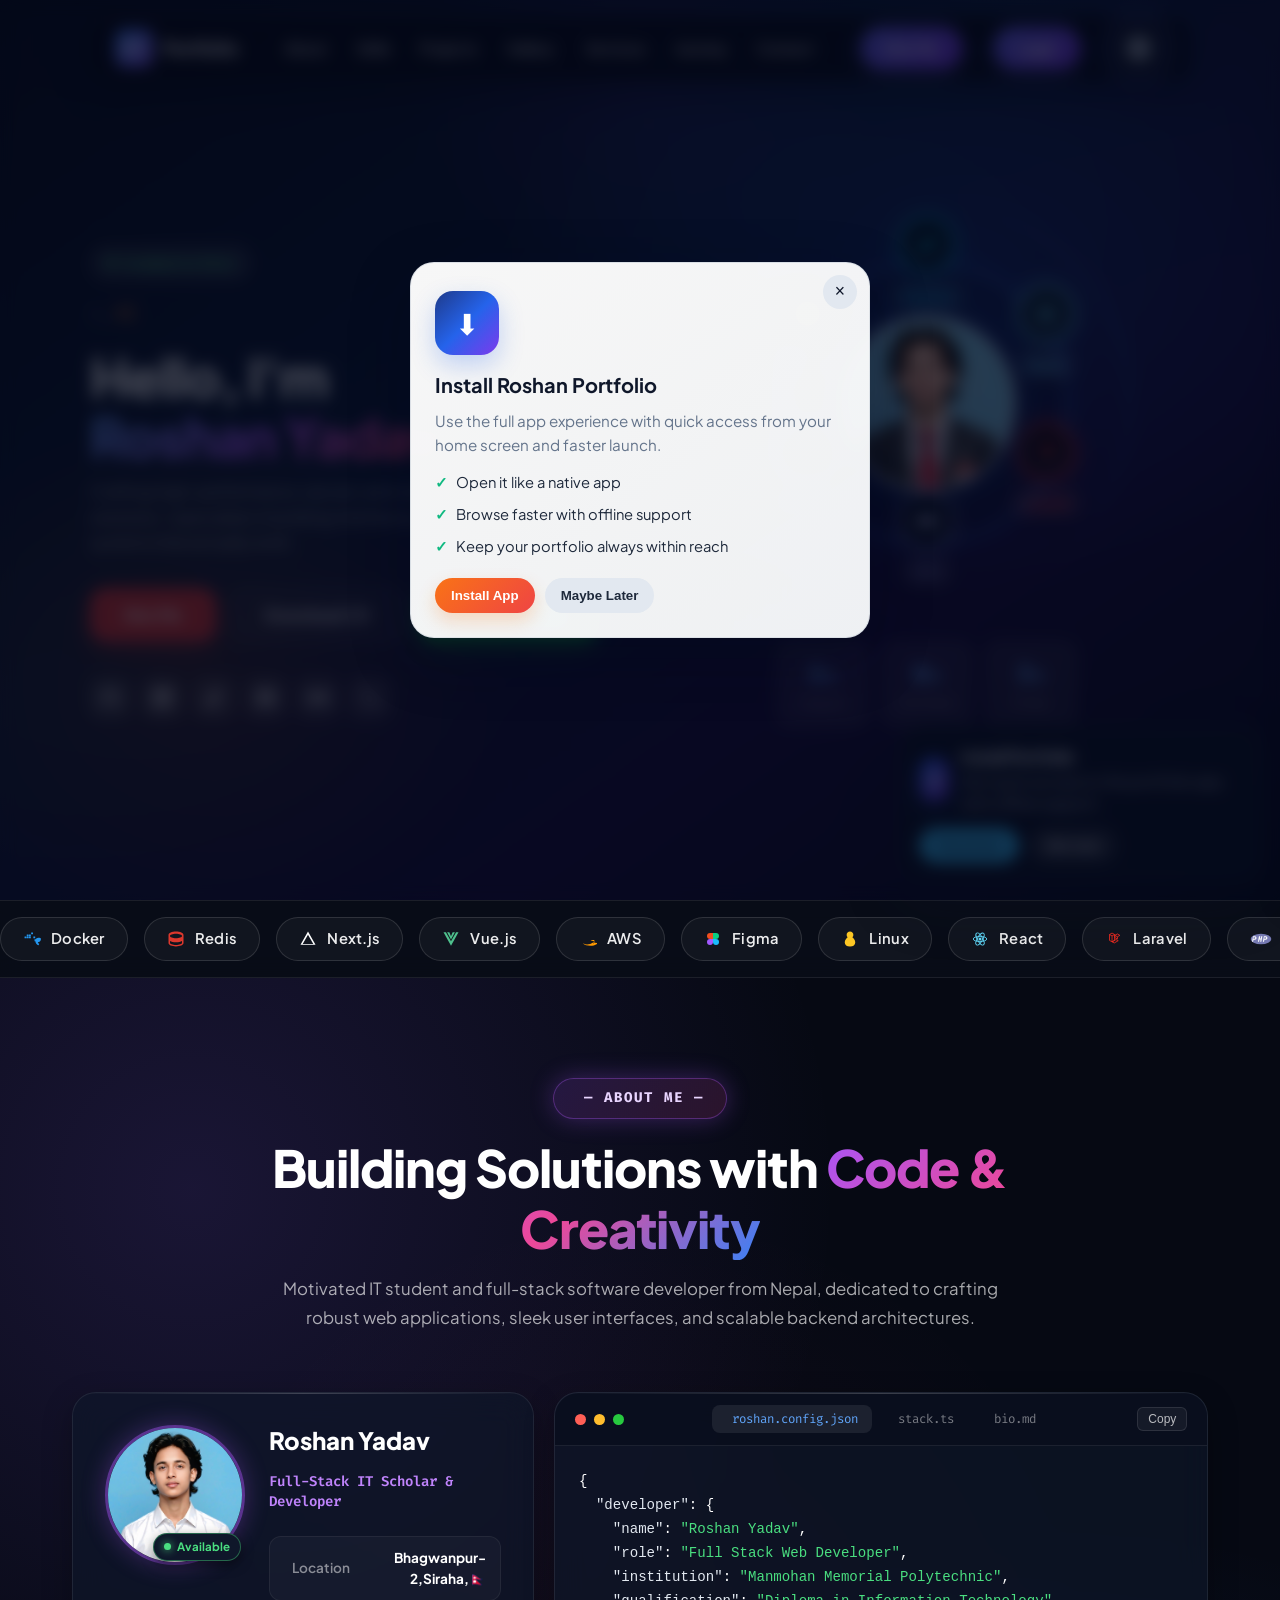
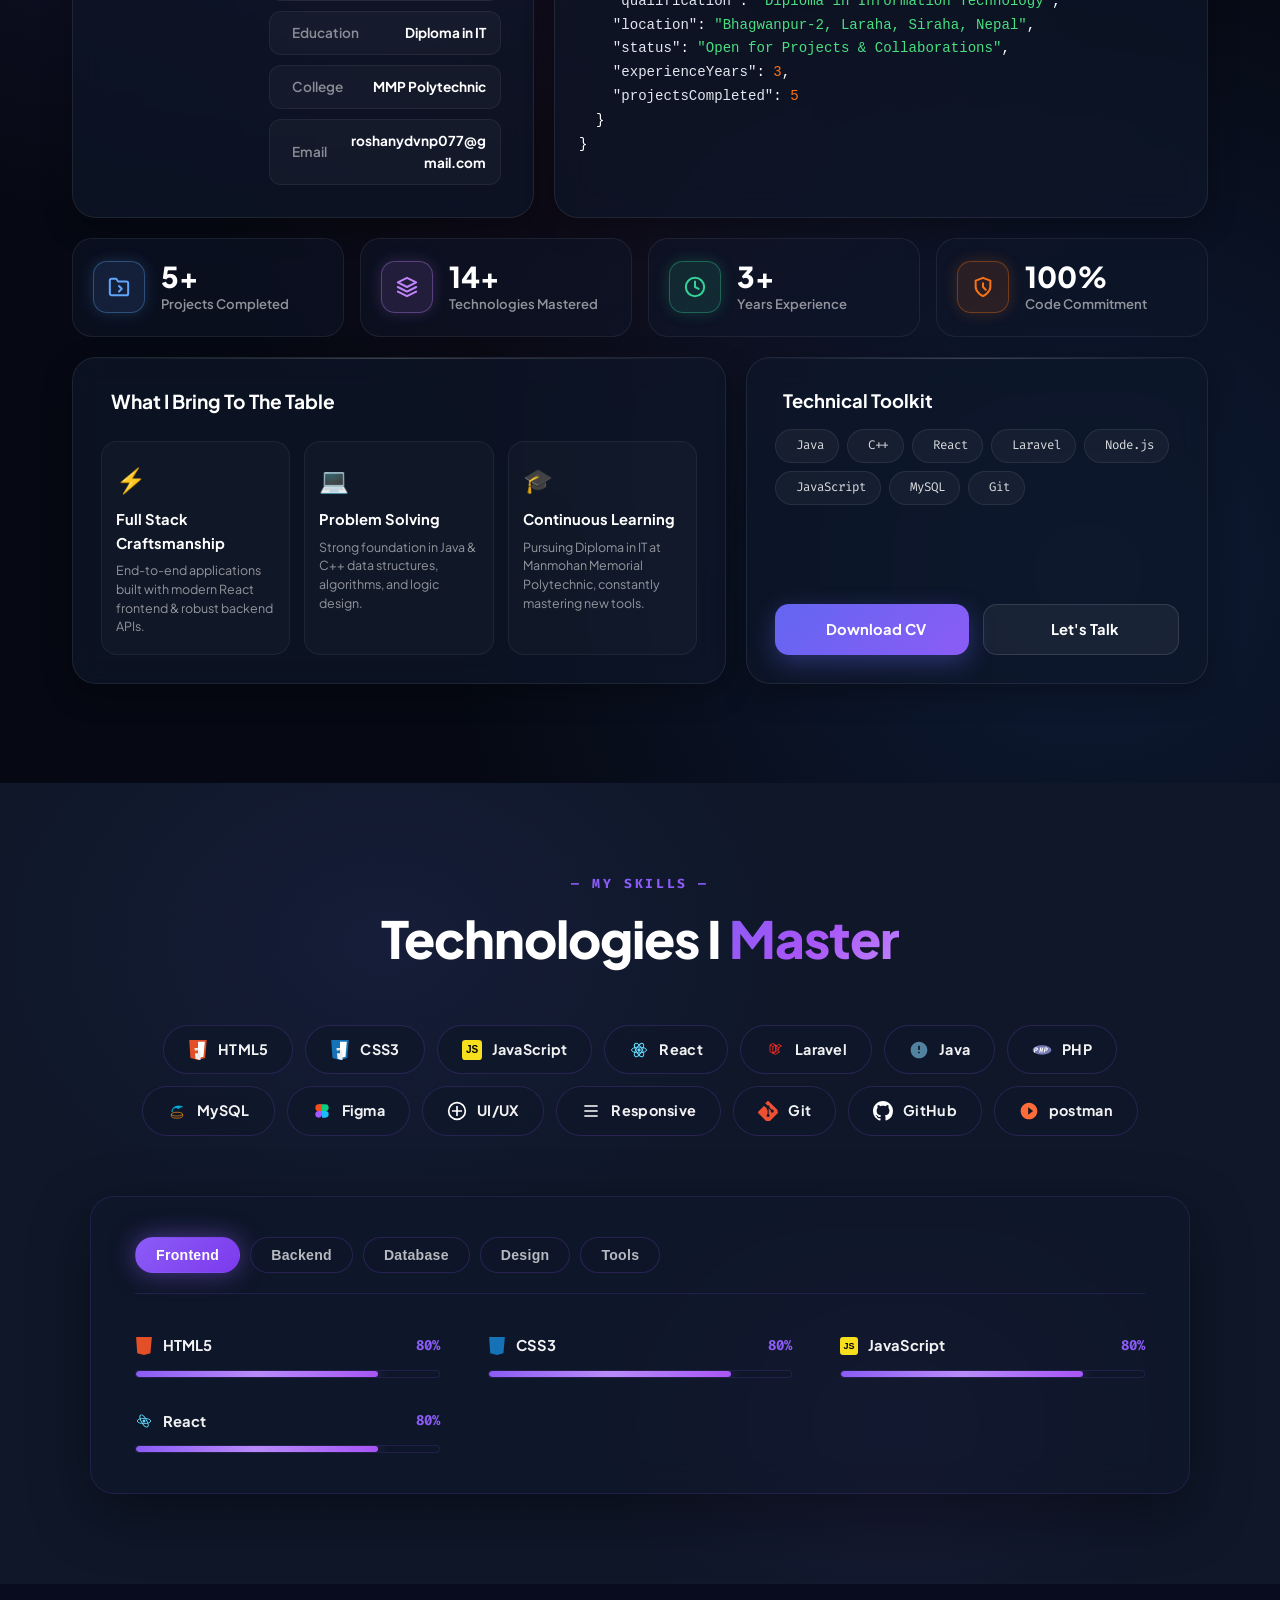
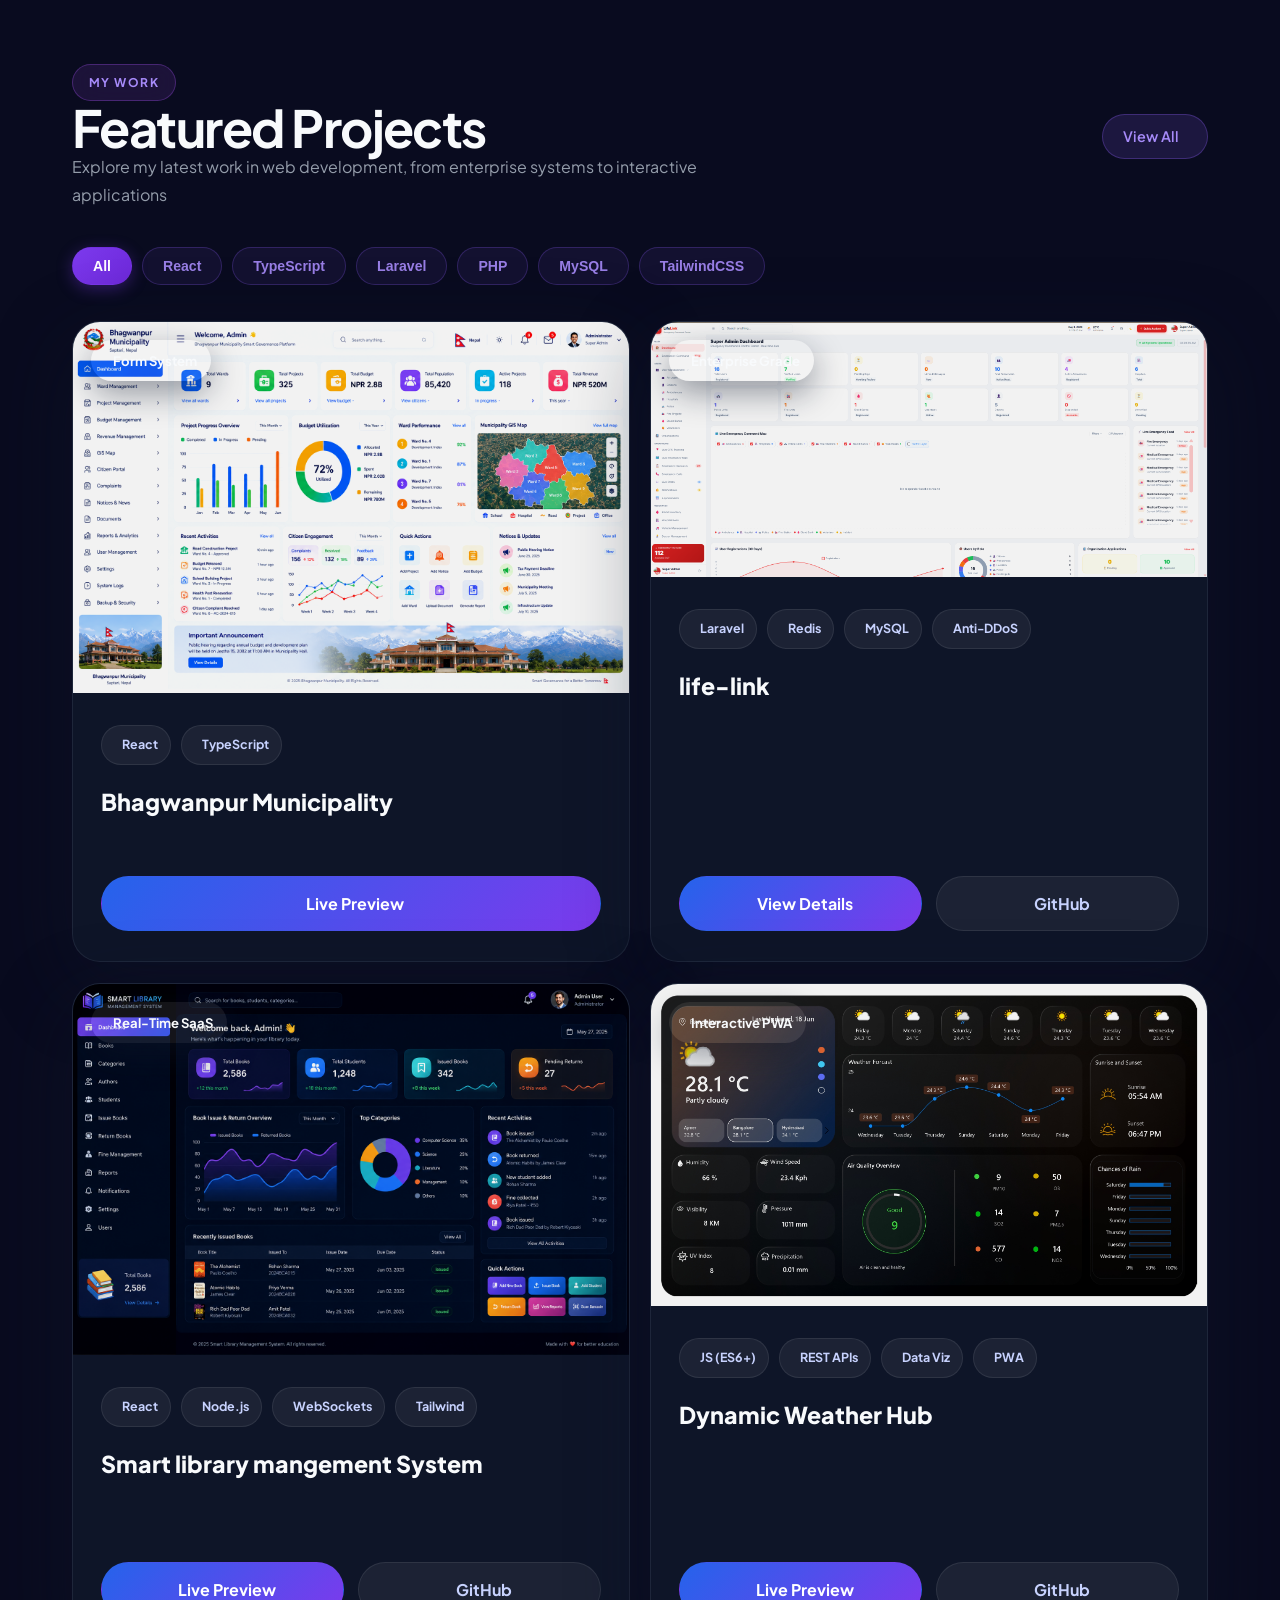
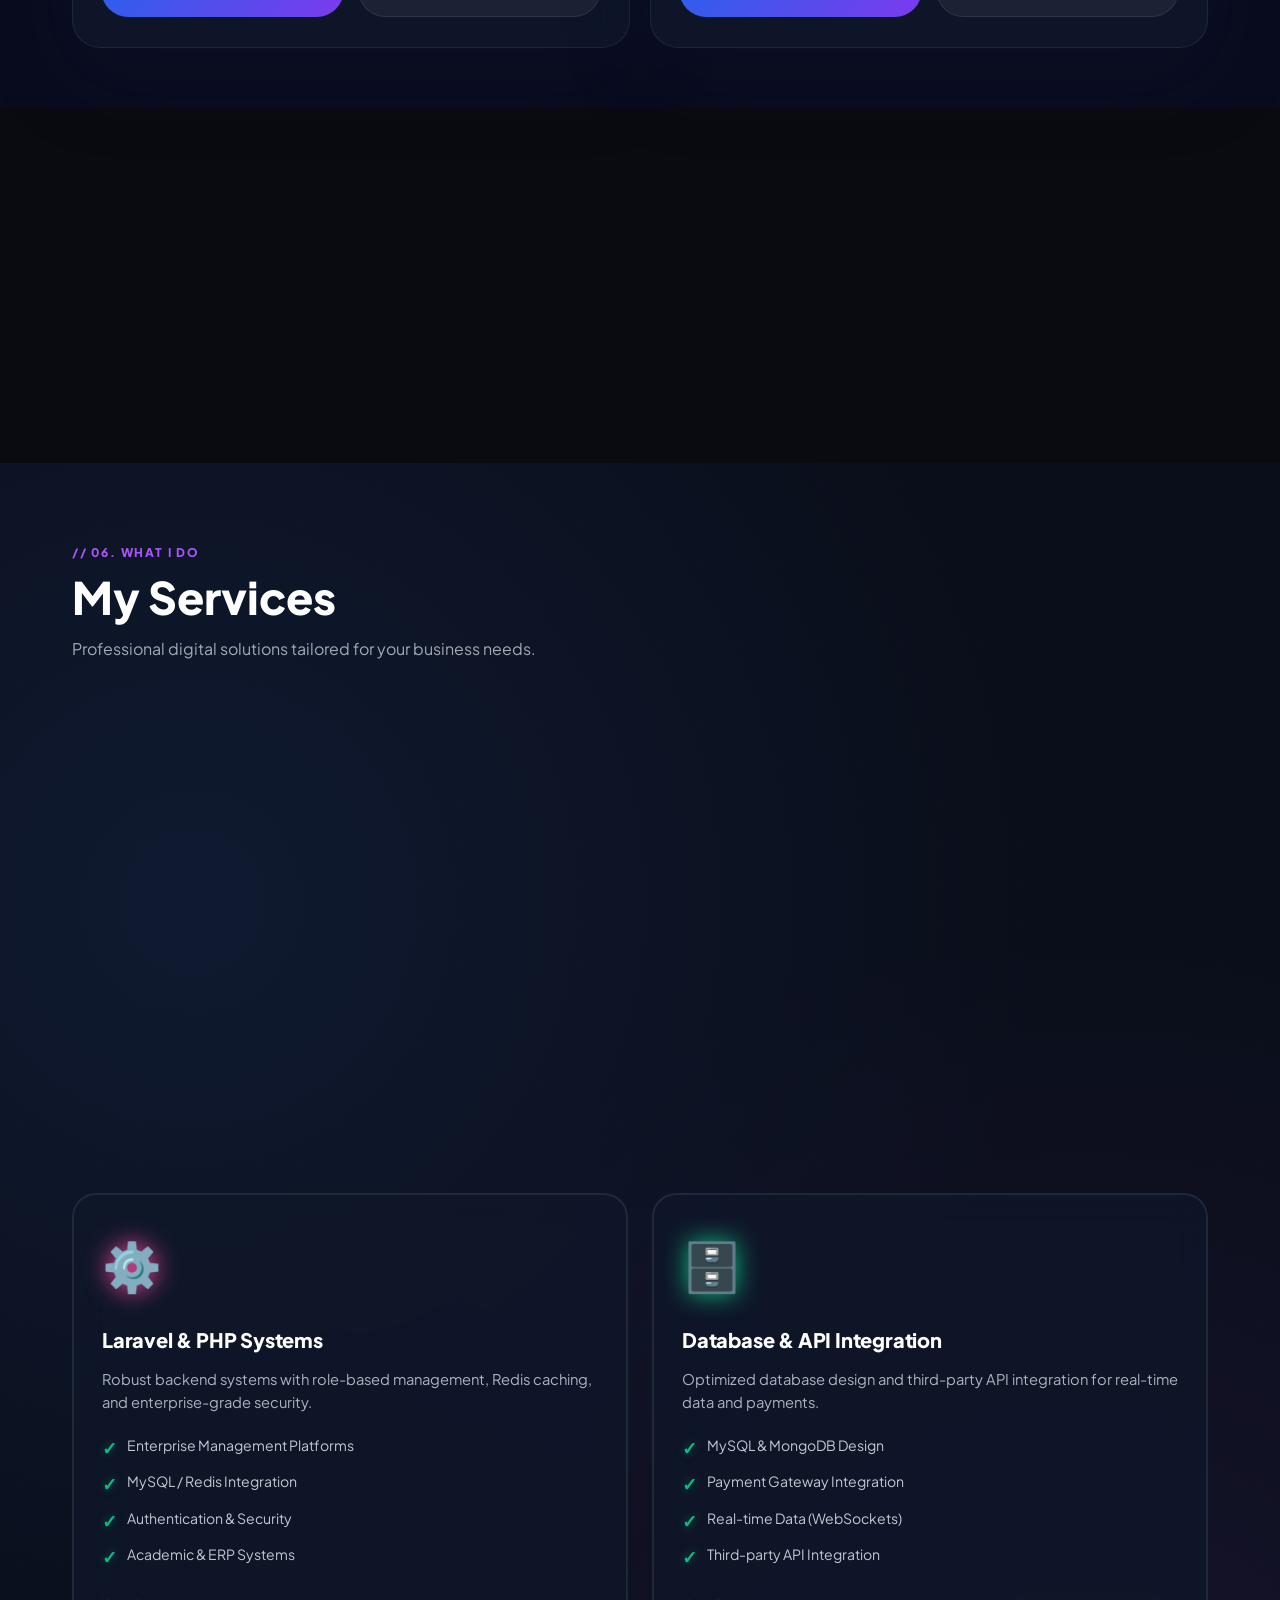
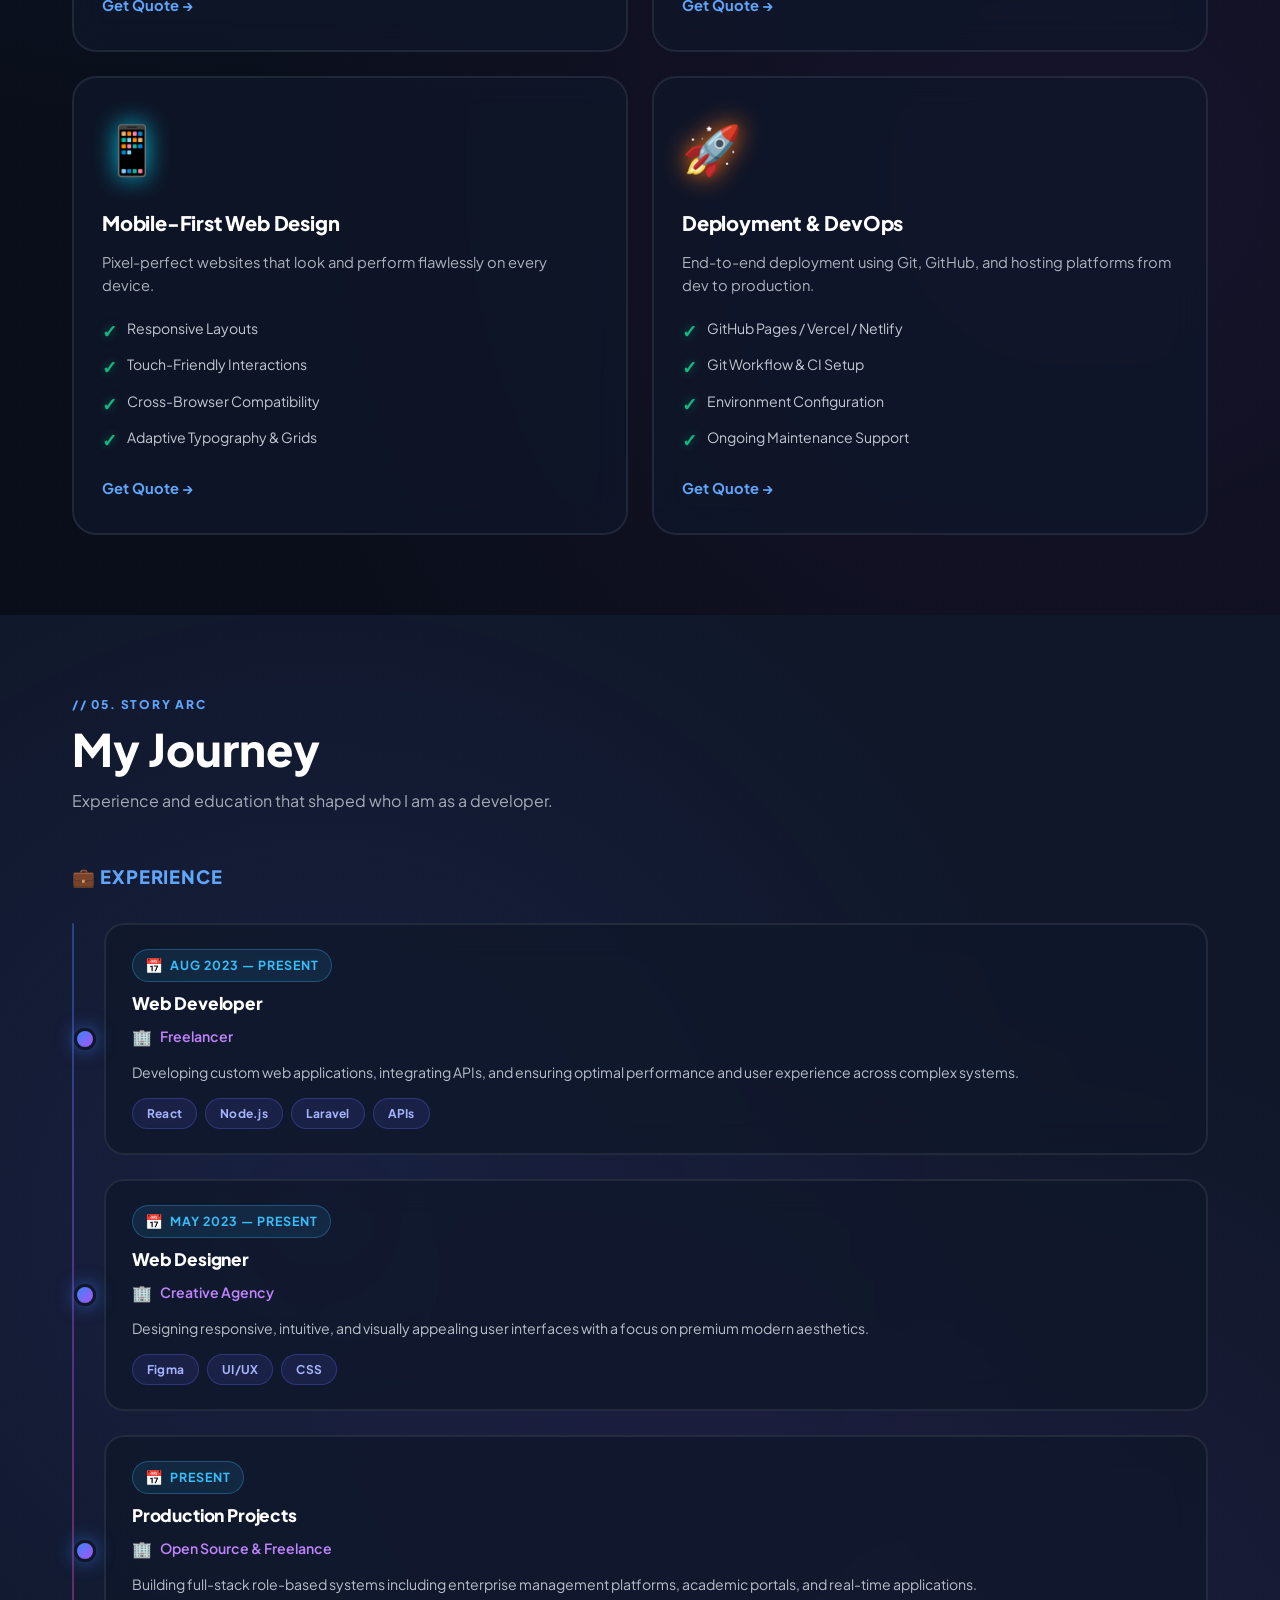
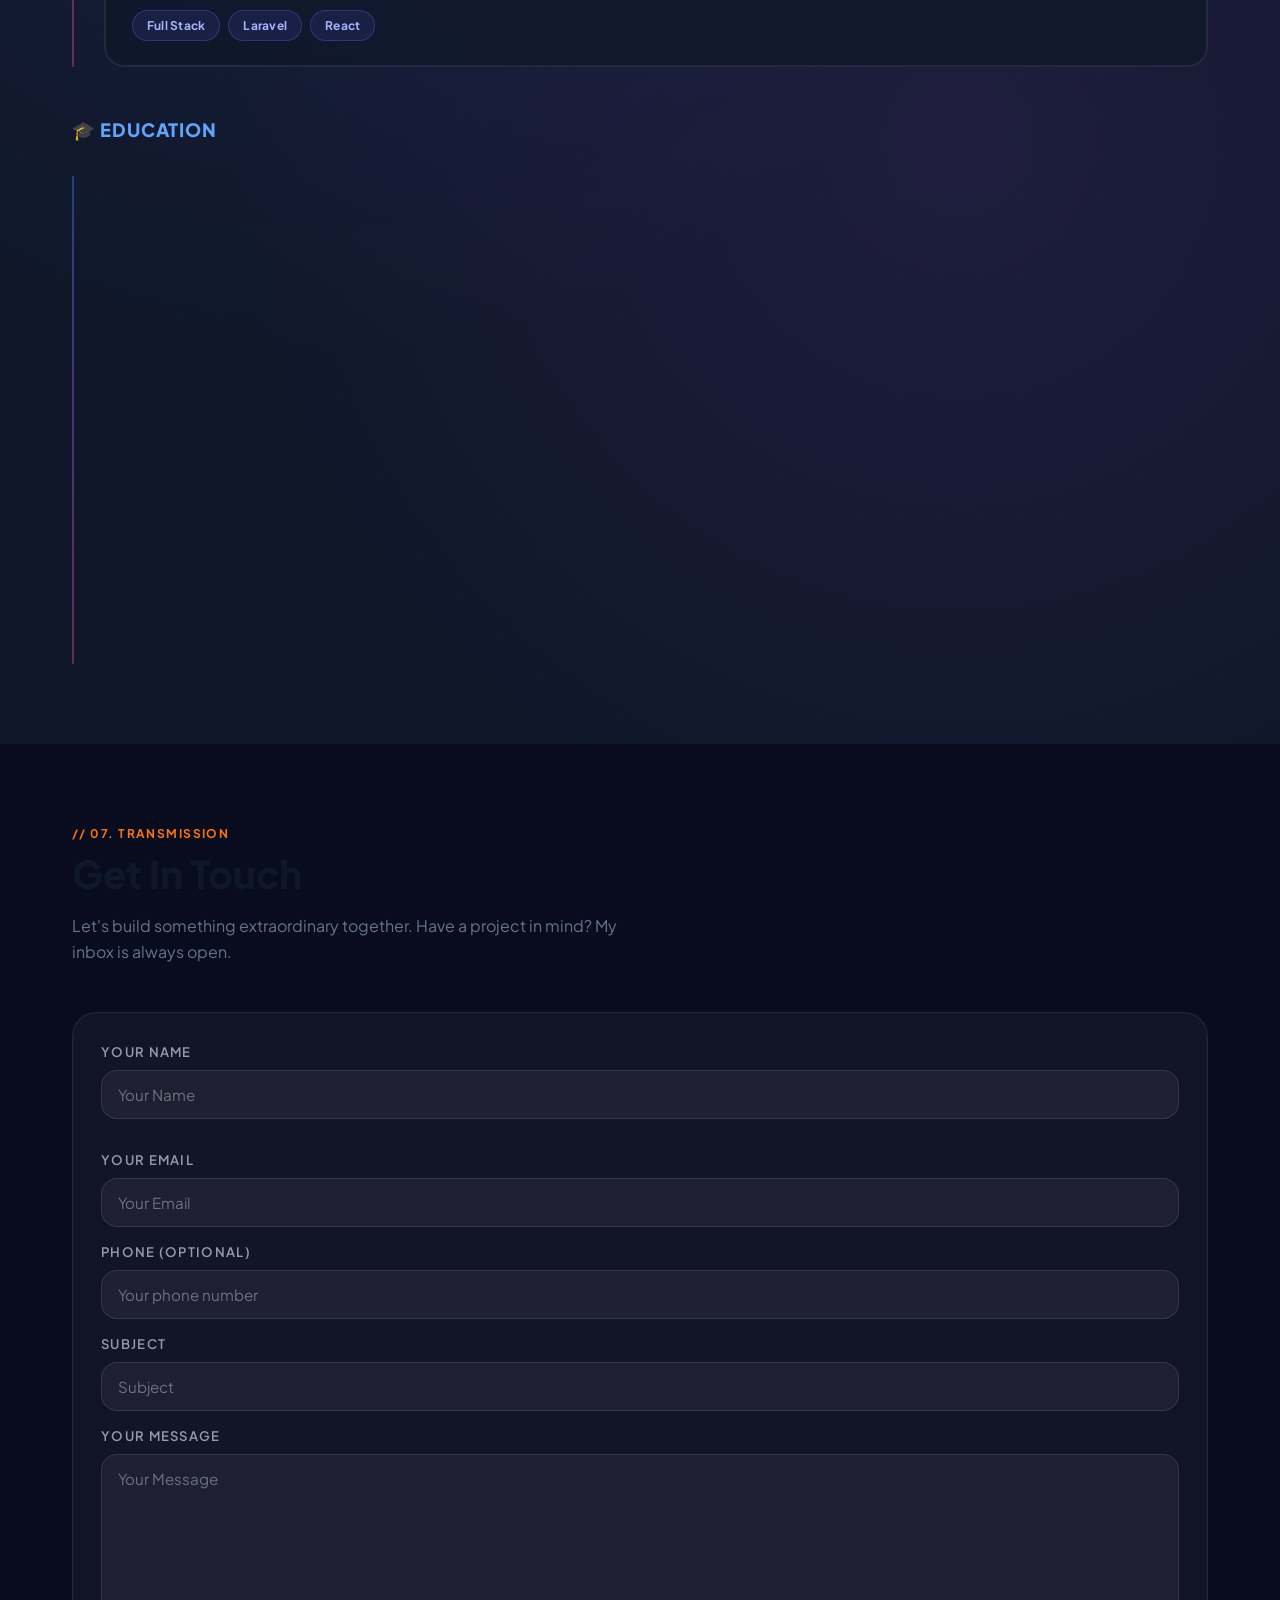
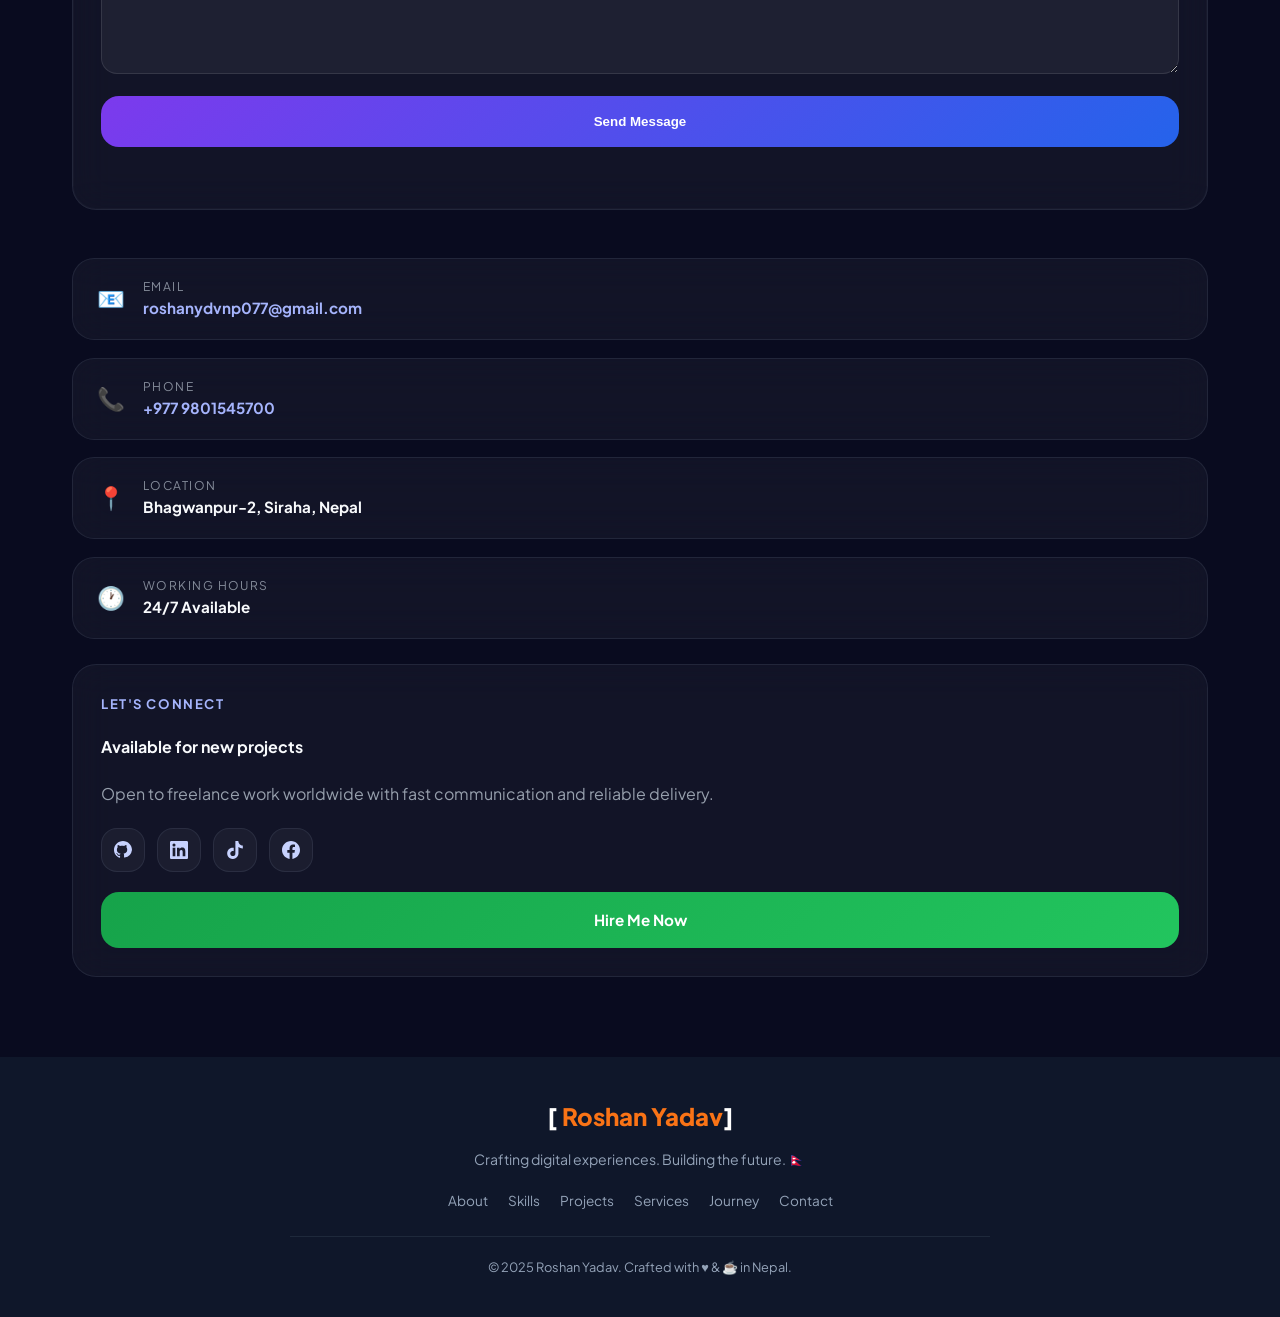
==== index.html @ d04702fc "Prevent automatic admin login modal" ====
<!DOCTYPE html>
<html lang="en">

<head>
  <meta charset="UTF-8" />
  <meta name="viewport" content="width=device-width, initial-scale=1.0" />
  <title>Roshan  Yadav</title>
  <meta name="theme-color" content="#0f172a" />
  <meta name="apple-mobile-web-app-capable" content="yes" />
  <meta name="apple-mobile-web-app-title" content="Roshan Portfolio" />
  <meta name="mobile-web-app-capable" content="yes" />
  <script>
    const canLoadManifest = ['https:', 'http:'].includes(window.location.protocol) && window.location.hostname !== '';
    if (canLoadManifest) {
      const manifestLink = document.createElement('link');
      manifestLink.rel = 'manifest';
      manifestLink.href = 'manifest.webmanifest';
      document.head.appendChild(manifestLink);
    }
  </script>
  <link rel="apple-touch-icon" sizes="180x180" href="icons/apple-touch-icon-180x180.png" />
  <link rel="icon" type="image/png" sizes="32x32" href="icons/favicon-32x32.png" />
  <link rel="icon" type="image/png" sizes="16x16" href="icons/favicon-16x16.png" />
  <link rel="icon" type="image/png" sizes="192x192" href="icons/icon-192x192.png" />

  
  <meta name="description" content="Roshan  Yadav is a Full Stack Developer specializing in React, Node.js, Laravel, and secure high-performance web applications." />
  <meta name="author" content="Roshan  Yadav" />
  <meta name="keywords" content="Roshan Yadav, Roshan  Yadav, Full Stack Developer, Web Developer, App Developer, Software Developer, React Developer, Node.js Developer, Laravel Developer, Java, C++, UI/UX Design, Figma, React, Node.js, Laravel, JavaScript" />
  <meta property="og:type" content="website" />
  <meta property="og:title" content="Roshan  Yadav — Full Stack Developer" />
  <meta property="og:description" content="Crafting high-performance, secure, and creative digital solutions. Specializing in React, Node.js, and Laravel." />
  <meta property="og:image" content="roshan.png.jpg" />
  <meta property="og:image:alt" content="roshan.png.jpn" />
  <meta name="twitter:card" content="summary_large_image" />
  <meta name="twitter:title" content="Roshan  Yadav — Full Stack Developer" />
  <meta name="twitter:description" content="Crafting high-performance, secure, and creative digital solutions. Specializing in React, Node.js, and Laravel." />
  <meta name="twitter:image" content="roshan.png.jpg" />
  
  <!-- Favicons / Title bar icon -->
  <link rel="icon" type="image/png" href="roshan.png.jpg" />
  <link rel="apple-touch-icon" href="roshan.png.jpg" />

  <link
    href="https://fonts.googleapis.com/css2?family=Plus+Jakarta+Sans:wght@400;500;600;700;800&family=Fira+Code:wght@400;500&display=swap"
    rel="stylesheet" />
  <style>
    :root {
      --primary: #2563eb;
      --primary-dark: #1d4ed8;
      --accent: #f97316;
      --accent2: #10b981;
      --bg: #f8faff;
      --white: #ffffff;
      --dark: #0f172a;
      --text: #1e293b;
      --muted: #64748b;
      --border: #e2e8f0;
      --card: #ffffff;
      --gradient: linear-gradient(135deg, #1e3a8a 0%, #2563eb 50%, #7c3aed 100%);
      --gradient2: linear-gradient(135deg, #f97316 0%, #ef4444 100%);
    }

    * {
      margin: 0;
      padding: 0;
      box-sizing: border-box;
    }

    html {
      scroll-behavior: smooth;
      scroll-padding-top: 120px;
      background-color: #0a0b10;
    }

    body {
      font-family: 'Plus Jakarta Sans', sans-serif;
      background: #0a0b10;
      background-color: #0a0b10;
      color: var(--text);
      line-height: 1.6;
      min-width: 320px;
      overflow-x: hidden;
    }

    body.loader-active {
      overflow: hidden;
    }

    .portfolio-loader {
      position: fixed;
      inset: 0;
      z-index: 10000;
      width: 100vw;
      height: 100vh;
      min-height: 100svh;
      display: flex;
      align-items: center;
      justify-content: center;
      overflow: hidden;
      padding: 24px;
      background: #030507;
      color: #fff;
      opacity: 1;
      visibility: visible;
      transition: opacity 0.6s ease, visibility 0.6s ease;
    }

    .portfolio-loader::before {
      content: '';
      position: absolute;
      width: min(72vw, 390px);
      height: min(72vw, 390px);
      border-radius: 50%;
      background: rgba(37, 99, 235, 0.14);
      filter: blur(72px);
      animation: loaderAmbientGlow 3.8s ease-in-out infinite;
    }

    .portfolio-loader.is-hidden {
      opacity: 0;
      visibility: hidden;
      pointer-events: none;
    }

    .portfolio-loader-content {
      position: relative;
      z-index: 1;
      display: flex;
      flex-direction: column;
      align-items: center;
      text-align: center;
      animation: loaderFadeIn 0.8s ease both;
    }

    .portfolio-loader-image-wrap {
      position: relative;
      display: grid;
      width: clamp(170px, 30vw, 250px);
      height: clamp(170px, 30vw, 250px);
      place-items: center;
      padding: 5px;
      border: 1px solid rgba(96, 165, 250, 0.72);
      border-radius: 50%;
      background: linear-gradient(145deg, rgba(147, 197, 253, 0.75), rgba(37, 99, 235, 0.18));
      box-shadow: 0 0 0 6px rgba(37, 99, 235, 0.08), 0 0 42px rgba(37, 99, 235, 0.34);
      animation: loaderImagePulse 2.8s ease-in-out infinite;
    }

    .portfolio-loader-image-wrap::after {
      content: '';
      position: absolute;
      inset: -14px;
      border: 1px solid rgba(96, 165, 250, 0.2);
      border-radius: 50%;
      animation: loaderRingPulse 2.8s ease-in-out infinite;
    }

    .portfolio-loader-image {
      width: 100%;
      height: 100%;
      border-radius: 50%;
      object-fit: contain;
      background: #0b1220;
      display: block;
    }

    .portfolio-loader-title {
      margin: 30px 0 5px;
      color: #f8fafc;
      font-size: clamp(1.1rem, 2.4vw, 1.45rem);
      font-weight: 800;
      letter-spacing: 0.2em;
    }

    .portfolio-loader-subtitle {
      margin: 0;
      color: rgba(203, 213, 225, 0.7);
      font-size: 0.84rem;
      letter-spacing: 0.04em;
    }

    .portfolio-loader-progress {
      position: relative;
      width: 112px;
      height: 3px;
      overflow: hidden;
      margin-top: 24px;
      border-radius: 99px;
      background: rgba(148, 163, 184, 0.2);
    }

    .portfolio-loader-progress::after {
      content: '';
      position: absolute;
      inset: 0;
      width: 45%;
      border-radius: inherit;
      background: #60a5fa;
      box-shadow: 0 0 12px rgba(96, 165, 250, 0.8);
      animation: loaderProgress 1.35s ease-in-out infinite;
    }

    @keyframes loaderFadeIn {
      from { opacity: 0; transform: translateY(12px); }
      to { opacity: 1; transform: translateY(0); }
    }

    @keyframes loaderImagePulse {
      0%, 100% { box-shadow: 0 0 0 6px rgba(37, 99, 235, 0.08), 0 0 42px rgba(37, 99, 235, 0.3); }
      50% { box-shadow: 0 0 0 10px rgba(37, 99, 235, 0.1), 0 0 65px rgba(96, 165, 250, 0.52); }
    }

    @keyframes loaderRingPulse {
      0%, 100% { opacity: 0.35; transform: scale(0.98); }
      50% { opacity: 0.8; transform: scale(1.04); }
    }

    @keyframes loaderAmbientGlow {
      0%, 100% { opacity: 0.55; transform: scale(0.9); }
      50% { opacity: 1; transform: scale(1.1); }
    }

    @keyframes loaderProgress {
      from { transform: translateX(-120%); }
      to { transform: translateX(280%); }
    }

    @media (max-width: 480px) {
      .portfolio-loader {
        padding: 20px;
      }

      .portfolio-loader-title {
        letter-spacing: 0.14em;
      }
    }

    @media (prefers-reduced-motion: reduce) {
      .portfolio-loader-content,
      .portfolio-loader-image-wrap,
      .portfolio-loader-image-wrap::after,
      .portfolio-loader::before,
      .portfolio-loader-progress::after {
        animation: none;
      }
    }

    section[id] {
      scroll-margin-top: 120px;
    }

    /* ── NAV ── */
    nav {
      position: fixed;
      top: 16px;
      left: 50%;
      transform: translateX(-50%);
      width: min(calc(100% - 48px), 1100px);
      max-width: 1100px;
      background: rgba(8, 13, 24, 0.9);
      backdrop-filter: blur(16px);
      -webkit-backdrop-filter: blur(16px);
      border: 1px solid rgba(255, 255, 255, 0.12);
      border-radius: 18px;
      box-shadow: 0 12px 35px rgba(0, 0, 0, 0.35);
      z-index: 1000;
      isolation: isolate;
      padding: 0 24px;
      height: 64px;
      display: flex;
      align-items: center;
      justify-content: space-between;
      transition: all 0.35s ease;
    }

    nav.scrolled {
      background: rgba(8, 13, 24, 0.92);
      backdrop-filter: blur(24px);
      -webkit-backdrop-filter: blur(24px);
      border-color: rgba(96, 165, 250, 0.3);
      box-shadow: 0 16px 45px rgba(0, 0, 0, 0.5), 0 0 25px rgba(96, 165, 250, 0.15);
    }

    .nav-logo {
      display: flex;
      align-items: center;
      gap: 10px;
      font-weight: 800;
      font-size: 1.1rem;
      color: #fff;
      text-decoration: none;
      transition: color 0.35s ease;
    }

    nav.scrolled .nav-logo {
      color: #ffffff;
    }

    .nav-logo .badge {
      width: 38px;
      height: 38px;
      background: linear-gradient(135deg, #3b82f6, #8b5cf6);
      border-radius: 10px;
      display: flex;
      align-items: center;
      justify-content: center;
      color: #fff;
      font-weight: 800;
      font-size: 1rem;
    }

    .nav-logo-image {
      width: 38px;
      height: 38px;
      border-radius: 10px;
      object-fit: cover;
    }

    .nav-links {
      display: flex;
      gap: 2px;
      list-style: none;
    }

    .nav-links a {
      text-decoration: none;
      color: rgba(255, 255, 255, 0.85);
      font-weight: 600;
      font-size: 0.88rem;
      padding: 7px 14px;
      border-radius: 8px;
      transition: all 0.2s;
    }

    .nav-links a:hover {
      background: rgba(255, 255, 255, 0.15);
      color: #fff;
    }

    .nav-links a.active {
      color: #fff;
      font-weight: 700;
    }

    nav.scrolled .nav-links a {
      color: rgba(255, 255, 255, 0.85);
    }

    nav.scrolled .nav-links a:hover {
      background: rgba(255, 255, 255, 0.12);
      color: #ffffff;
    }

    nav.scrolled .nav-links a.active {
      color: #60a5fa;
    }

    .nav-cta {
      background: linear-gradient(135deg, #6366f1, #7c3aed);
      color: #ffffff;
      border: none;
      padding: 10px 24px;
      border-radius: 999px;
      font-weight: 700;
      font-size: 0.88rem;
      cursor: pointer;
      text-decoration: none;
      transition: all 0.25s ease;
      box-shadow: 0 4px 20px rgba(99, 102, 241, 0.4);
      white-space: nowrap;
    }

    .nav-cta:hover {
      transform: translateY(-2px);
      box-shadow: 0 6px 26px rgba(99, 102, 241, 0.6);
      background: linear-gradient(135deg, #4f46e5, #6d28d9);
    }

    /* ── DROPDOWN MENU SYSTEM ── */
    .dropdown-menu {
      position: absolute;
      top: calc(100% + 8px);
      left: 50%;
      transform: translateX(-50%);
      min-width: 220px;
      background: rgba(15, 23, 42, 0.98);
      backdrop-filter: blur(16px);
      -webkit-backdrop-filter: blur(16px);
      border: 1px solid rgba(139, 92, 246, 0.3);
      border-radius: 16px;
      box-shadow: 0 20px 60px rgba(0, 0, 0, 0.5), 0 0 0 1px rgba(139, 92, 246, 0.1);
      padding: 12px;
      z-index: 9999;
      opacity: 0;
      visibility: hidden;
      pointer-events: none;
      transition: all 0.25s cubic-bezier(0.4, 0, 0.2, 1);
    }

    .dropdown-menu.open {
      opacity: 1;
      visibility: visible;
      pointer-events: auto;
      transform: translateX(-50%) translateY(0);
    }

    .dropdown-menu-item {
      display: flex;
      align-items: center;
      gap: 12px;
      padding: 10px 14px;
      border-radius: 10px;
      color: rgba(255, 255, 255, 0.85);
      text-decoration: none;
      font-size: 0.88rem;
      font-weight: 600;
      transition: all 0.2s ease;
      cursor: pointer;
    }

    .dropdown-menu-item:hover {
      background: rgba(139, 92, 246, 0.15);
      color: #ffffff;
      transform: translateX(4px);
    }

    .dropdown-menu-item i,
    .dropdown-menu-item svg {
      width: 18px;
      height: 18px;
      flex-shrink: 0;
      color: #8b5cf6;
    }

    .dropdown-trigger {
      position: relative;
      cursor: pointer;
    }

    /* Technical Toolkit Dropdown */
    .tech-toolkit-dropdown {
      position: relative;
      display: inline-block;
    }

    .tech-toolkit-trigger {
      display: inline-flex;
      align-items: center;
      gap: 8px;
      padding: 10px 20px;
      border-radius: 12px;
      background: rgba(139, 92, 246, 0.1);
      border: 1px solid rgba(139, 92, 246, 0.3);
      color: #c084fc;
      font-weight: 600;
      font-size: 0.88rem;
      cursor: pointer;
      transition: all 0.25s ease;
    }

    .tech-toolkit-trigger:hover {
      background: rgba(139, 92, 246, 0.2);
      border-color: rgba(139, 92, 246, 0.5);
      transform: translateY(-2px);
    }

    .tech-toolkit-trigger i {
      transition: transform 0.25s ease;
    }

    .tech-toolkit-dropdown.open .tech-toolkit-trigger i {
      transform: rotate(180deg);
    }

    .tech-toolkit-menu {
      position: absolute;
      top: calc(100% + 8px);
      left: 0;
      min-width: 280px;
      max-width: 320px;
      background: rgba(15, 23, 42, 0.98);
      backdrop-filter: blur(20px);
      -webkit-backdrop-filter: blur(20px);
      border: 1px solid rgba(139, 92, 246, 0.3);
      border-radius: 16px;
      box-shadow: 
        0 20px 60px rgba(0, 0, 0, 0.6),
        0 0 0 1px rgba(139, 92, 246, 0.15),
        0 0 30px rgba(139, 92, 246, 0.2);
      padding: 12px;
      z-index: 10000;
      opacity: 0;
      visibility: hidden;
      pointer-events: none;
      transform: translateY(-10px);
      transition: all 0.3s cubic-bezier(0.4, 0, 0.2, 1);
    }

    .tech-toolkit-dropdown.open .tech-toolkit-menu {
      opacity: 1;
      visibility: visible;
      pointer-events: auto;
      transform: translateY(0);
    }

    .tech-toolkit-menu-header {
      padding: 12px 14px;
      font-size: 0.8rem;
      font-weight: 700;
      color: rgba(255, 255, 255, 0.5);
      text-transform: uppercase;
      letter-spacing: 0.08em;
      border-bottom: 1px solid rgba(139, 92, 246, 0.15);
      margin-bottom: 8px;
    }

    .tech-toolkit-menu-group {
      display: flex;
      flex-direction: column;
      gap: 4px;
    }

    .tech-toolkit-menu-item {
      display: flex;
      align-items: center;
      gap: 12px;
      padding: 10px 14px;
      border-radius: 10px;
      color: rgba(255, 255, 255, 0.85);
      text-decoration: none;
      font-size: 0.88rem;
      font-weight: 600;
      transition: all 0.2s ease;
      cursor: pointer;
    }

    .tech-toolkit-menu-item:hover {
      background: rgba(139, 92, 246, 0.15);
      color: #ffffff;
      transform: translateX(4px);
    }

    .tech-toolkit-menu-item i,
    .tech-toolkit-menu-item svg {
      width: 20px;
      height: 20px;
      flex-shrink: 0;
      color: #8b5cf6;
    }

    .tech-toolkit-menu-item span {
      flex: 1;
    }

    /* Overlay for dropdown backdrop (optional) */
    .dropdown-overlay {
      position: fixed;
      inset: 0;
      background: transparent;
      z-index: 9998;
      display: inline-flex;
    }

    .dropdown-overlay.active {
      display: block;
    }

    /* Mobile menu */
    .hamburger {
      display: none;
      flex-direction: column;
      gap: 5px;
      cursor: pointer;
      background: none;
      border: none;
      padding: 4px;
      z-index: 1100;
    }

    .hamburger span {
      width: 24px;
      height: 2px;
      background: #fff;
      border-radius: 2px;
      display: block;
      transition: all 0.3s;
    }

    nav.scrolled .hamburger span {
      background: var(--text);
    }

    .hamburger.open span:nth-child(1) {
      transform: translateY(7px) rotate(45deg);
    }

    .hamburger.open span:nth-child(2) {
      opacity: 0;
      transform: scaleX(0);
    }

    .hamburger.open span:nth-child(3) {
      transform: translateY(-7px) rotate(-45deg);
    }

    /* Mobile dropdown */
    .mobile-menu {
      position: fixed;
      top: 70px;
      right: 0;
      width: 280px;
      max-width: 85vw;
      height: calc(100vh - 70px);
      background: rgba(10, 15, 30, 0.98);
      backdrop-filter: blur(20px);
      -webkit-backdrop-filter: blur(20px);
      border-left: 1px solid rgba(255, 255, 255, 0.1);
      padding: 24px;
      display: flex;
      flex-direction: column;
      gap: 8px;
      z-index: 1000;
      transform: translateX(110%);
      transition: transform 0.3s cubic-bezier(0.4, 0, 0.2, 1);
      overflow-y: auto;
    }

    .mobile-menu-profile { display: flex; align-items: center; gap: 12px; padding: 2px 2px 20px; margin-bottom: 8px; border-bottom: 1px solid rgba(148, 163, 184, 0.18); }
    .mobile-menu-avatar { display: grid; place-items: center; width: 42px; height: 42px; flex: 0 0 42px; border: 1px solid rgba(96, 165, 250, 0.55); border-radius: 14px; color: #dbeafe; background: linear-gradient(145deg, rgba(37, 99, 235, 0.5), rgba(124, 58, 237, 0.45)); box-shadow: 0 0 22px rgba(59, 130, 246, 0.2); font-weight: 800; letter-spacing: 0.06em; }
    .mobile-menu-profile strong { color: #f8fafc; font-size: 0.98rem; }
    .mobile-menu-profile span { display: block; margin-top: 2px; color: rgba(191, 219, 254, 0.65); font-size: 0.74rem; }
    .mobile-menu-divider { height: 1px; margin: 8px 0 4px; background: rgba(96, 165, 250, 0.2); }

    .mobile-menu.open,
    .mobile-menu.active {
      transform: translateX(0);
    }

    .mobile-menu a {
      text-decoration: none;
      color: rgba(255, 255, 255, 0.85);
      padding: 14px 20px;
      border-radius: 12px;
      font-weight: 600;
      font-size: 0.95rem;
      transition: all 0.2s ease;
      border: 1px solid transparent;
    }

    .mobile-menu a:hover,
    .mob-link:hover {
      background: rgba(255, 255, 255, 0.08);
      color: #ffffff;
      border-color: rgba(168, 85, 247, 0.3);
    }

    .mob-cta {
      background: #D9383A !important;
      color: #ffffff !important;
      margin-top: 12px;
      text-align: center;
      border: none !important;
    }

    .mob-cta:hover {
      background: #c22b2d !important;
      transform: translateY(-2px);
    }

    /* Hide mobile menu backdrop overlay */
    body.menu-open {
      overflow: hidden;
    }

    .mobile-menu a {
      text-decoration: none;
      color: rgba(255, 255, 255, 0.85);
      font-weight: 600;
      font-size: 0.95rem;
      padding: 12px 16px;
      border-radius: 10px;
      transition: all 0.2s;
    }

    .mobile-menu a:hover {
      background: var(--bg);
      color: var(--primary);
    }

    .mobile-menu .mob-cta {
      background: var(--gradient2);
      color: #fff;
      text-align: center;
      border-radius: 50px;
      margin-top: 8px;
      padding: 13px;
    }

    .mobile-menu-actions { display: grid; gap: 10px; margin-top: auto; padding-top: 18px; }
    .mobile-menu .mobile-action { width: 100%; text-align: center; border-radius: 999px; }
    .mobile-menu .mobile-action.secondary { color: #bfdbfe; background: rgba(30, 64, 175, 0.18); border: 1px solid rgba(96, 165, 250, 0.42); }
    .mobile-menu .mobile-action.secondary:hover { background: rgba(37, 99, 235, 0.28); border-color: rgba(147, 197, 253, 0.7); }
    .mobile-menu > .mob-link:not(.mobile-action):not(.vault-access-btn) { display: block; width: 100%; background: transparent; border: 1px solid transparent; color: rgba(255, 255, 255, 0.85); text-align: left; }
    .mobile-menu > .mob-link:not(.mobile-action):not(.vault-access-btn):hover { background: rgba(255, 255, 255, 0.08); border-color: rgba(168, 85, 247, 0.3); color: #fff; }
    .mobile-menu.active, .mobile-menu.open { transform: translateX(0) !important; }
    body.menu-open::before { content: ''; position: fixed; inset: 0; z-index: 999; background: rgba(2, 6, 23, 0.12); pointer-events: none; }
    .mobile-menu { background: rgba(7, 12, 28, 0.97); border-left-color: rgba(129, 140, 248, 0.42); box-shadow: -14px 0 34px rgba(2, 6, 23, 0.3), 0 0 28px rgba(96, 165, 250, 0.12), 0 0 34px rgba(139, 92, 246, 0.1); }

    @media (min-width: 769px) and (max-width: 1023px) {
      nav { width: calc(100% - 32px); padding: 0 18px; }
      .nav-links, nav > .nav-cta { display: none; }
      .hamburger { display: flex; }
      .mobile-menu { top: 72px; height: calc(100dvh - 72px); }
      .gallery-grid { grid-template-columns: repeat(2, minmax(0, 1fr)); grid-auto-rows: auto; }
      .gallery-item:nth-child(n) { grid-column: span 1; grid-row: auto; min-height: 220px; }
    }

    /* ── PWA INSTALL MODAL ── */
    .pwa-modal-backdrop {
      position: fixed;
      inset: 0;
      background: rgba(2, 6, 23, 0.72);
      backdrop-filter: blur(8px);
      -webkit-backdrop-filter: blur(8px);
      display: flex;
      align-items: center;
      justify-content: center;
      padding: 24px;
      z-index: 1200;
      opacity: 0;
      visibility: hidden;
      pointer-events: none;
      transition: opacity 0.25s ease, visibility 0.25s ease;
    }

    .pwa-modal-backdrop.is-open {
      opacity: 1;
      visibility: visible;
      pointer-events: auto;
    }

    .pwa-modal {
      width: min(100%, 460px);
      background: linear-gradient(145deg, rgba(255,255,255,0.97), rgba(248,250,252,0.96));
      border: 1px solid rgba(148, 163, 184, 0.25);
      border-radius: 24px;
      box-shadow: 0 20px 60px rgba(2, 6, 23, 0.26);
      padding: 28px 24px 24px;
      position: relative;
      color: var(--dark);
    }

    .pwa-modal-close {
      position: absolute;
      top: 12px;
      right: 12px;
      border: none;
      background: #e2e8f0;
      color: var(--dark);
      width: 34px;
      height: 34px;
      border-radius: 50%;
      font-size: 1.1rem;
      cursor: pointer;
    }

    .pwa-modal-icon {
      width: 64px;
      height: 64px;
      border-radius: 18px;
      display: grid;
      place-items: center;
      font-size: 1.8rem;
      background: var(--gradient);
      color: #fff;
      margin-bottom: 14px;
      box-shadow: 0 10px 24px rgba(37, 99, 235, 0.25);
    }

    .pwa-modal h3 {
      font-size: 1.25rem;
      margin-bottom: 8px;
    }

    .pwa-modal p {
      color: var(--muted);
      font-size: 0.95rem;
      margin-bottom: 12px;
    }

    .pwa-modal-list {
      list-style: none;
      display: grid;
      gap: 8px;
      margin: 14px 0 20px;
      padding: 0;
    }

    .pwa-modal-list li {
      display: flex;
      align-items: center;
      gap: 8px;
      color: var(--text);
      font-size: 0.92rem;
    }

    .pwa-modal-list li::before {
      content: '✓';
      color: var(--accent2);
      font-weight: 800;
    }

    .pwa-modal-note {
      color: #334155;
      font-size: 0.92rem;
      background: #f8fafc;
      border: 1px solid #cbd5e1;
      border-radius: 16px;
      padding: 14px 16px;
      margin-bottom: 18px;
      display: none;
    }

    .pwa-modal-note.visible {
      display: block;
    }

    .pwa-modal-actions {
      display: flex;
      gap: 10px;
      flex-wrap: wrap;
    }

    .pwa-modal-btn {
      border: none;
      border-radius: 999px;
      padding: 10px 16px;
      font-weight: 700;
      cursor: pointer;
      transition: transform 0.2s ease, box-shadow 0.2s ease;
    }

    .pwa-widget {
      position: fixed;
      right: 20px;
      bottom: 20px;
      width: min(100%, 360px);
      background: rgba(15, 23, 42, 0.98);
      border: 1px solid rgba(148, 163, 184, 0.18);
      box-shadow: 0 22px 55px rgba(15, 23, 42, 0.25);
      border-radius: 24px;
      padding: 18px 18px 16px;
      color: #f8fafc;
      display: grid;
      gap: 14px;
      opacity: 0;
      transform: translateY(20px);
      visibility: hidden;
      transition: transform 0.26s ease, opacity 0.26s ease, visibility 0.26s ease;
      z-index: 1100;
    }

    .pwa-widget.is-visible {
      opacity: 1;
      transform: translateY(0);
      visibility: visible;
    }

    .pwa-widget-header {
      display: flex;
      align-items: center;
      gap: 12px;
    }

    .pwa-widget-icon {
      width: 44px;
      height: 44px;
      border-radius: 16px;
      display: grid;
      place-items: center;
      background: linear-gradient(135deg, #2563eb, #7c3aed);
      color: #fff;
      font-size: 1.25rem;
      box-shadow: 0 10px 24px rgba(37, 99, 235, 0.25);
    }

    .pwa-widget-title {
      font-size: 1rem;
      font-weight: 800;
      letter-spacing: -0.02em;
    }

    .pwa-widget-text {
      color: rgba(226, 232, 240, 0.88);
      font-size: 0.92rem;
      line-height: 1.5;
    }

    .pwa-widget-actions {
      display: flex;
      gap: 10px;
      flex-wrap: wrap;
    }

    .pwa-widget-btn {
      border: none;
      border-radius: 999px;
      padding: 10px 18px;
      font-weight: 700;
      cursor: pointer;
      transition: transform 0.2s ease, box-shadow 0.2s ease, opacity 0.2s ease;
    }

    .pwa-widget-btn.primary {
      background: #38bdf8;
      color: #0f172a;
    }

    .pwa-widget-btn.secondary {
      background: rgba(255, 255, 255, 0.12);
      color: #f8fafc;
    }

    .pwa-widget-btn:hover {
      transform: translateY(-1px);
    }

    .pwa-modal-btn:hover {
      transform: translateY(-1px);
    }

    .pwa-modal-btn.primary {
      background: var(--gradient2);
      color: #fff;
      box-shadow: 0 8px 18px rgba(249, 115, 22, 0.24);
    }

    .pwa-modal-btn.secondary {
      background: #e2e8f0;
      color: var(--text);
    }

    /* ── HERO ── */
    .hero {
      min-height: 100vh;
      padding: 124px 24px 60px;
      display: flex;
      align-items: center;
      justify-content: center;
      background: linear-gradient(145deg, #0a0f1e 0%, #0f1f3d 40%, #1a1040 70%, #0a0f1e 100%);
      position: relative;
      overflow: hidden;
    }

    .hero::before {
      content: '';
      position: absolute;
      inset: 0;
      background:
        radial-gradient(ellipse 700px 500px at 75% 30%, rgba(37, 99, 235, 0.25) 0%, transparent 65%),
        radial-gradient(ellipse 500px 400px at 15% 75%, rgba(249, 115, 22, 0.15) 0%, transparent 65%),
        radial-gradient(ellipse 400px 300px at 50% 10%, rgba(124, 58, 237, 0.12) 0%, transparent 60%);
    }

    .hero::after {
      content: '';
      position: absolute;
      inset: 0;
      background-image: radial-gradient(rgba(255, 255, 255, 0.04) 1px, transparent 1px);
      background-size: 40px 40px;
      pointer-events: none;
    }

    .hero-inner {
      max-width: 1100px;
      width: 100%;
      display: grid;
      grid-template-columns: 1fr 1fr;
      gap: 60px;
      align-items: center;
      position: relative;
    }

    .hero-copy {
      display: flex;
      flex-direction: column;
      align-items: flex-start;
      width: 100%;
      max-width: 100%;
      min-width: 0;
      order: 1;
    }

    .hero-visual {
      order: 2;
    }

    .hero-badge {
      display: inline-flex;
      align-items: center;
      gap: 8px;
      background: rgba(255, 255, 255, 0.1);
      border: 1px solid rgba(255, 255, 255, 0.2);
      padding: 6px 16px;
      border-radius: 50px;
      font-size: 0.8rem;
      font-weight: 600;
      color: #4ade80;
      margin-bottom: 20px;
      backdrop-filter: blur(8px);
    }

    .hero-badge::before {
      content: '';
      width: 8px;
      height: 8px;
      background: #4ade80;
      border-radius: 50%;
      animation: pulse 1.5s infinite;
    }

    @keyframes pulse {

      0%,
      100% {
        opacity: 1;
        transform: scale(1);
      }

      50% {
        opacity: 0.5;
        transform: scale(1.3);
      }
    }

    .hero h1 {
      font-size: clamp(2.4rem, 4.2vw, 3.5rem);
      font-weight: 800;
      line-height: 1.12;
      margin-bottom: 12px;
      color: #ffffff;
      letter-spacing: -0.02em;
    }

    .hero h1 span {
      background: linear-gradient(135deg, #60a5fa 0%, #a855f7 50%, #f43f5e 100%);
      -webkit-background-clip: text;
      background-clip: text;
      -webkit-text-fill-color: transparent;
    }

    .hero-sub {
      font-family: 'Fira Code', monospace;
      font-size: 0.95rem;
      color: #fb923c;
      margin-bottom: 18px;
      font-weight: 500;
      letter-spacing: 0.04em;
    }

    .hero p {
      color: rgba(255, 255, 255, 0.65);
      font-size: 1rem;
      max-width: 480px;
      margin-bottom: 32px;
    }

    .hero-btns {
      display: flex;
      align-items: center;
      gap: 14px;
      flex-wrap: wrap;
      margin-bottom: 36px;
    }

    .btn-hire {
      background: #D9383A;
      color: #ffffff;
      padding: 14px 34px;
      border-radius: 16px;
      font-weight: 700;
      font-size: 0.98rem;
      text-decoration: none;
      display: inline-flex;
      align-items: center;
      justify-content: center;
      border: none;
      box-shadow: 0 8px 25px rgba(217, 56, 58, 0.35);
      transition: all 0.25s ease;
      cursor: pointer;
    }

    .btn-hire:hover {
      background: #c22b2d;
      transform: translateY(-2px);
      box-shadow: 0 12px 30px rgba(217, 56, 58, 0.5);
    }

    .btn-cv {
      background: rgba(255, 255, 255, 0.04);
      color: #ffffff;
      padding: 14px 34px;
      border-radius: 16px;
      font-weight: 700;
      font-size: 0.98rem;
      text-decoration: none;
      display: inline-flex;
      align-items: center;
      justify-content: center;
      border: 1px solid rgba(255, 255, 255, 0.18);
      backdrop-filter: blur(10px);
      transition: all 0.25s ease;
      cursor: pointer;
    }

    .btn-cv:hover {
      background: rgba(255, 255, 255, 0.12);
      border-color: rgba(255, 255, 255, 0.4);
      transform: translateY(-2px);
    }

    .btn-whatsapp {
      background: #16A34A;
      color: #ffffff;
      padding: 14px 34px;
      border-radius: 16px;
      font-weight: 700;
      font-size: 0.98rem;
      text-decoration: none;
      display: inline-flex;
      align-items: center;
      justify-content: center;
      gap: 10px;
      border: none;
      box-shadow: 0 8px 25px rgba(22, 163, 74, 0.35);
      transition: all 0.25s ease;
      cursor: pointer;
    }

    .btn-whatsapp:hover {
      background: #15803d;
      transform: translateY(-2px);
      box-shadow: 0 12px 30px rgba(22, 163, 74, 0.5);
    }

    /* TECH MARQUEE TICKER BANNER */
    .tech-marquee-bar {
      width: 100%;
      overflow: hidden;
      background: rgba(8, 14, 26, 0.75);
      backdrop-filter: blur(12px);
      border-top: 1px solid rgba(255, 255, 255, 0.08);
      border-bottom: 1px solid rgba(255, 255, 255, 0.08);
      padding: 16px 0;
      position: relative;
      z-index: 10;
    }

    .tech-marquee-track {
      display: flex;
      width: max-content;
      animation: marquee-scroll 35s linear infinite;
    }

    .tech-marquee-track:hover {
      animation-play-state: paused;
    }

    .tech-marquee-group {
      display: flex;
      align-items: center;
      gap: 16px;
      padding-right: 16px;
    }

    .tech-pill {
      display: inline-flex;
      align-items: center;
      gap: 10px;
      padding: 9px 22px;
      border-radius: 999px;
      background: rgba(255, 255, 255, 0.04);
      border: 1px solid rgba(255, 255, 255, 0.12);
      color: rgba(255, 255, 255, 0.92);
      font-size: 0.92rem;
      font-weight: 600;
      letter-spacing: 0.02em;
      white-space: nowrap;
      transition: all 0.25s ease;
      cursor: pointer;
    }

    .tech-pill:hover {
      background: rgba(255, 255, 255, 0.1);
      border-color: rgba(96, 165, 250, 0.4);
      transform: translateY(-2px);
      box-shadow: 0 6px 20px rgba(0, 0, 0, 0.3);
    }

    @keyframes marquee-scroll {
      0% { transform: translateX(0); }
      100% { transform: translateX(-50%); }
    }

    .hero-socials {
      display: flex;
      gap: 12px;
    }

    .hero-socials a {
      width: 40px;
      height: 40px;
      background: rgba(255, 255, 255, 0.1);
      border: 1px solid rgba(255, 255, 255, 0.2);
      border-radius: 10px;
      display: flex;
      align-items: center;
      justify-content: center;
      color: rgba(255, 255, 255, 0.7);
      font-size: 1.1rem;
      text-decoration: none;
      transition: all 0.2s;
      backdrop-filter: blur(8px);
    }

    .hero-socials a:hover {
      border-color: #60a5fa;
      color: #60a5fa;
      transform: translateY(-2px);
      background: rgba(96, 165, 250, 0.1);
    }

    .hero-visual {
      display: flex;
      flex-direction: column;
      gap: 20px;
      align-items: center;
    }

    /* ── Premium Tech Orbit ── */
    .tech-orbit-wrap {
      position: relative;
      width: 380px;
      height: 380px;
      display: flex;
      align-items: center;
      justify-content: center;
      margin: -25px auto 28px auto;
      user-select: none;
      z-index: 1;
    }

    .tech-orbit-wrap::before {
      content: '';
      position: absolute;
      inset: 0;
      border-radius: 50%;
      background: radial-gradient(circle at 50% 50%, rgba(37, 99, 235, 0.18), transparent 45%);
      filter: blur(30px);
      z-index: 0;
      pointer-events: none;
    }

    .tech-orbit-wrap::after {
      content: '';
      position: absolute;
      inset: 14%;
      border-radius: 50%;
      border: 1px solid rgba(255, 255, 255, 0.08);
      box-shadow: 0 0 24px rgba(255, 255, 255, 0.05);
      pointer-events: none;
      z-index: 1;
    }

    .orbit-ring-glass {
      position: absolute;
      width: 280px;
      height: 280px;
      border-radius: 50%;
      background: rgba(10, 18, 38, 0.18);
      border: 1.5px solid rgba(96, 165, 250, 0.35);
      box-shadow: 0 0 24px rgba(37, 99, 235, 0.25), inset 0 0 18px rgba(59, 130, 246, 0.12);
      backdrop-filter: blur(15px);
      z-index: 1;
      pointer-events: none;
    }

    .orbit-ring-glass::before,
    .orbit-ring-glass::after {
      content: '';
      position: absolute;
      inset: 18%;
      border-radius: 50%;
      border: 1px dashed rgba(255, 255, 255, 0.12);
      pointer-events: none;
    }

    .orbit-ring-glass::after {
      inset: 30%;
      opacity: 0.55;
    }

    .orbit-ring-modern {
      position: absolute;
      inset: -14px;
      border-radius: 50%;
      background: conic-gradient(from 0deg, transparent 0%, rgba(96, 165, 250, 0.6) 20%, transparent 40%, rgba(255, 45, 32, 0.6) 70%, transparent 90%);
      -webkit-mask: radial-gradient(farthest-side, transparent calc(100% - 2.5px), #fff calc(100% - 1px));
      mask: radial-gradient(farthest-side, transparent calc(100% - 2.5px), #fff calc(100% - 1px));
      animation: rotate-orbit 20s linear infinite;
      pointer-events: none;
      opacity: 0.85;
      z-index: 1;
      filter: drop-shadow(0 0 10px rgba(96, 165, 250, 0.5));
    }

    .orbit-center-photo {
      position: relative;
      width: 175px;
      height: 175px;
      border-radius: 50%;
      overflow: hidden;
      border: 3px solid rgba(255, 255, 255, 0.92);
      box-shadow: 0 0 35px rgba(59, 130, 246, 0.38), 0 12px 40px rgba(0, 0, 0, 0.45);
      z-index: 4;
      background: linear-gradient(135deg, rgba(15, 23, 42, 0.95), rgba(8, 14, 26, 0.95));
      transition: transform 0.4s ease, box-shadow 0.4s ease;
    }

    .orbit-center-photo::before {
      content: '';
      position: absolute;
      inset: -10px;
      border-radius: 50%;
      border: 1px solid rgba(255, 255, 255, 0.08);
      filter: blur(4px);
      pointer-events: none;
    }

    .orbit-center-photo:hover {
      transform: scale(1.04);
      box-shadow: 0 0 45px rgba(59, 130, 246, 0.6), 0 16px 45px rgba(0, 0, 0, 0.55);
    }

    .orbit-center-photo img {
      width: 100%;
      height: 100%;
      object-fit: cover;
      display: block;
    }

    .orbit-photo-fallback {
      width: 100%;
      height: 100%;
      background: linear-gradient(135deg, #1e293b, #0f172a);
      color: #60a5fa;
      display: flex;
      align-items: center;
      justify-content: center;
      font-size: 1.8rem;
      font-weight: 800;
    }

    .orbit-track {
      position: absolute;
      inset: 0;
      border-radius: 50%;
      z-index: 2;
      transform-origin: center center;
      animation: rotate-orbit 36s linear infinite;
    }

    .orbit-track::before,
    .orbit-track::after {
      content: '';
      position: absolute;
      inset: 14%;
      border-radius: 50%;
      border: 1px solid rgba(96, 165, 250, 0.18);
      box-shadow: 0 0 16px rgba(37, 99, 235, 0.18);
      pointer-events: none;
    }

    .orbit-track::after {
      inset: 26%;
      opacity: 0.45;
      animation: rotate-orbit-reverse 52s linear infinite;
    }

    @keyframes rotate-orbit {
      from { transform: rotate(0deg); }
      to { transform: rotate(360deg); }
    }

    @keyframes rotate-orbit-reverse {
      from { transform: rotate(0deg); }
      to { transform: rotate(-360deg); }
    }

    .orbit-node {
      position: absolute;
      top: 50%;
      left: 50%;
      display: flex;
      flex-direction: column;
      align-items: center;
      justify-content: center;
      transform: translate(-50%, -50%) rotate(var(--angle)) translateY(-138px);
      cursor: pointer;
      z-index: 3;
    }

    .node-upright {
      display: flex;
      flex-direction: column;
      align-items: center;
      justify-content: center;
      transform-origin: center center;
      transform: rotate(calc(-1 * var(--angle)));
      animation: counter-rotate-orbit 36s linear infinite;
      transition: transform 0.3s cubic-bezier(0.34, 1.56, 0.64, 1);
    }

    .orbit-node:hover .node-upright {
      transform: rotate(calc(-1 * var(--angle))) scale(1.16);
    }

    @keyframes counter-rotate-orbit {
      from { transform: rotate(calc(-1 * var(--angle))); }
      to { transform: rotate(calc(-1 * var(--angle) - 360deg)); }
    }

    .node-icon-circle {
      width: 54px;
      height: 54px;
      border-radius: 50%;
      background: linear-gradient(180deg, rgba(8, 14, 26, 0.98), rgba(14, 22, 40, 0.92));
      display: flex;
      align-items: center;
      justify-content: center;
      border: 2.5px solid rgba(255, 255, 255, 0.2);
      box-shadow: 0 16px 35px rgba(0, 0, 0, 0.3), inset 0 0 12px rgba(255, 255, 255, 0.08);
      transition: transform 0.25s ease, box-shadow 0.25s ease, border-color 0.25s ease;
    }

    .node-icon-circle svg {
      width: 26px;
      height: 26px;
    }

    .orbit-node:hover .node-icon-circle {
      transform: scale(1.12);
    }

    .node-react .node-icon-circle {
      border: 2.5px solid #61DAFB;
      box-shadow: 0 0 22px rgba(97, 218, 251, 0.5), inset 0 0 14px rgba(97, 218, 251, 0.25);
    }
    .orbit-node.node-react:hover .node-icon-circle {
      box-shadow: 0 0 35px rgba(97, 218, 251, 0.8), inset 0 0 18px rgba(97, 218, 251, 0.45);
    }

    .node-laravel .node-icon-circle {
      border: 2.5px solid #FF2D20;
      box-shadow: 0 0 22px rgba(255, 45, 32, 0.55), inset 0 0 14px rgba(255, 45, 32, 0.3);
    }
    .orbit-node.node-laravel:hover .node-icon-circle {
      box-shadow: 0 0 35px rgba(255, 45, 32, 0.85), inset 0 0 18px rgba(255, 45, 32, 0.5);
    }

    .node-php .node-icon-circle {
      border: 2.5px solid #777BB4;
      box-shadow: 0 0 22px rgba(119, 123, 180, 0.5), inset 0 0 14px rgba(119, 123, 180, 0.25);
    }
    .orbit-node.node-php:hover .node-icon-circle {
      box-shadow: 0 0 35px rgba(119, 123, 180, 0.8), inset 0 0 18px rgba(119, 123, 180, 0.45);
    }

    .node-mysql .node-icon-circle {
      border: 2.5px solid #00ACD7;
      box-shadow: 0 0 22px rgba(0, 172, 215, 0.55), inset 0 0 14px rgba(0, 172, 215, 0.3);
    }
    .orbit-node.node-mysql:hover .node-icon-circle {
      box-shadow: 0 0 35px rgba(0, 172, 215, 0.85), inset 0 0 18px rgba(0, 172, 215, 0.5);
    }

    .node-js .node-icon-circle {
      border: 2.5px solid #F7DF1E;
      box-shadow: 0 0 22px rgba(247, 223, 30, 0.5), inset 0 0 14px rgba(247, 223, 30, 0.25);
    }
    .orbit-node.node-js:hover .node-icon-circle {
      box-shadow: 0 0 35px rgba(247, 223, 30, 0.8), inset 0 0 18px rgba(247, 223, 30, 0.45);
    }

    .node-tailwind .node-icon-circle {
      border: 2.5px solid #06B6D4;
      box-shadow: 0 0 22px rgba(6, 182, 212, 0.5), inset 0 0 14px rgba(6, 182, 212, 0.25);
    }
    .orbit-node.node-tailwind:hover .node-icon-circle {
      box-shadow: 0 0 35px rgba(6, 182, 212, 0.8), inset 0 0 18px rgba(6, 182, 212, 0.45);
    }

    .node-pill {
      margin-top: 9px;
      padding: 5px 12px;
      border-radius: 999px;
      background: rgba(255, 255, 255, 0.08);
      font-size: 0.76rem;
      font-weight: 700;
      letter-spacing: 0.04em;
      white-space: nowrap;
      transition: transform 0.25s ease, box-shadow 0.25s ease;
      box-shadow: 0 8px 18px rgba(0, 0, 0, 0.18);
    }

    .orbit-node:hover .node-pill {
      transform: translateY(-2px);
      box-shadow: 0 10px 24px rgba(0, 0, 0, 0.22);
    }

    .node-react .node-pill {
      color: #61DAFB;
      border: 1px solid rgba(97, 218, 251, 0.35);
      text-shadow: 0 0 8px rgba(97, 218, 251, 0.45);
    }
    .node-laravel .node-pill {
      color: #FF2D20;
      border: 1px solid rgba(255, 45, 32, 0.35);
      text-shadow: 0 0 8px rgba(255, 45, 32, 0.45);
    }
    .node-php .node-pill {
      color: #777BB4;
      border: 1px solid rgba(119, 123, 180, 0.35);
      text-shadow: 0 0 8px rgba(119, 123, 180, 0.45);
    }
    .node-mysql .node-pill {
      color: #4479A1;
      border: 1px solid rgba(68, 121, 161, 0.35);
      text-shadow: 0 0 8px rgba(68, 121, 161, 0.45);
    }
    .node-js .node-pill {
      color: #F7DF1E;
      border: 1px solid rgba(247, 223, 30, 0.35);
      text-shadow: 0 0 8px rgba(247, 223, 30, 0.45);
    }
    .node-tailwind .node-pill {
      color: #06B6D4;
      border: 1px solid rgba(6, 182, 212, 0.35);
      text-shadow: 0 0 8px rgba(6, 182, 212, 0.45);
    }

    /* Pause orbit rotation on hover for accessibility */
    .tech-orbit-wrap:hover .orbit-track,
    .tech-orbit-wrap:hover .node-upright {
      animation-play-state: paused;
    }

    /* SKILLS SECTION - TECHNOLOGIES I MASTER */
    .skills-section {
      padding: 90px 24px;
      background: #0f1729;
      background-image: 
        radial-gradient(ellipse 800px 600px at 30% 20%, rgba(99, 102, 241, 0.08) 0%, transparent 50%),
        radial-gradient(ellipse 600px 500px at 70% 80%, rgba(168, 85, 247, 0.06) 0%, transparent 50%);
      color: #fff;
      position: relative;
      overflow: hidden;
    }

    .skills-section::before {
      content: '';
      position: absolute;
      inset: 0;
      background-image: radial-gradient(rgba(255, 255, 255, 0.02) 1px, transparent 1px);
      background-size: 50px 50px;
      pointer-events: none;
      opacity: 0.3;
    }

    .skills-section .section-inner {
      position: relative;
      z-index: 1;
    }

    .skills-header {
      text-align: center;
      margin-bottom: 56px;
    }

    .skills-sub {
      font-family: 'Fira Code', monospace;
      color: #8b5cf6;
      font-size: 0.82rem;
      letter-spacing: 0.2em;
      font-weight: 700;
      display: block;
      margin-bottom: 14px;
      text-transform: uppercase;
    }

    .skills-title {
      font-size: clamp(2.2rem, 4vw, 3.5rem);
      font-weight: 800;
      color: #ffffff;
      letter-spacing: -0.02em;
      line-height: 1.2;
    }

    .skills-title .gradient-text {
      background: linear-gradient(135deg, #8b5cf6 0%, #a855f7 50%, #c084fc 100%);
      -webkit-background-clip: text;
      background-clip: text;
      -webkit-text-fill-color: transparent;
    }

    /* Modern Tech Stack Pills - Top Section */
    .tech-cloud {
      display: flex;
      flex-wrap: wrap;
      justify-content: center;
      gap: 12px;
      max-width: 1000px;
      width: 100%;
      margin: 0 auto 60px auto;
      box-sizing: border-box;
    }

    .tech-pill-tag {
      display: inline-flex;
      align-items: center;
      gap: 10px;
      padding: 12px 24px;
      border-radius: 999px;
      background: rgba(15, 23, 42, 0.8);
      backdrop-filter: blur(12px);
      -webkit-backdrop-filter: blur(12px);
      border: 1px solid rgba(139, 92, 246, 0.2);
      transition: all 0.3s cubic-bezier(0.4, 0, 0.2, 1);
      cursor: pointer;
      position: relative;
      overflow: hidden;
      max-width: 100%;
      box-sizing: border-box;
    }

    .tech-pill-tag::before {
      content: '';
      position: absolute;
      inset: 0;
      background: linear-gradient(135deg, rgba(139, 92, 246, 0.1), rgba(168, 85, 247, 0.1));
      opacity: 0;
      transition: opacity 0.3s ease;
    }

    .tech-pill-tag:hover {
      transform: translateY(-3px);
      border-color: rgba(139, 92, 246, 0.6);
      box-shadow: 0 8px 24px rgba(139, 92, 246, 0.3);
    }

    .tech-pill-tag:hover::before {
      opacity: 1;
    }

    .tech-pill-tag svg,
    .tech-pill-tag .tech-icon {
      width: 20px;
      height: 20px;
      flex-shrink: 0;
      transition: all 0.3s ease;
      position: relative;
      z-index: 1;
    }

    .tech-pill-tag:hover svg,
    .tech-pill-tag:hover .tech-icon {
      transform: scale(1.1) rotate(5deg);
    }

    .tech-pill-tag span {
      color: rgba(255, 255, 255, 0.95);
      font-size: 0.9rem;
      font-weight: 700;
      letter-spacing: 0.02em;
      position: relative;
      z-index: 1;
    }

    /* Individual Tech Colors */
    .tech-pill-tag:nth-child(1):hover { /* Docker */
      border-color: rgba(36, 150, 237, 0.6);
      box-shadow: 0 12px 35px rgba(36, 150, 237, 0.3);
    }
    .tech-pill-tag:nth-child(2):hover { /* Redis */
      border-color: rgba(220, 56, 45, 0.6);
      box-shadow: 0 12px 35px rgba(220, 56, 45, 0.3);
    }
    .tech-pill-tag:nth-child(3):hover { /* Next.js */
      border-color: rgba(255, 255, 255, 0.6);
      box-shadow: 0 12px 35px rgba(255, 255, 255, 0.2);
    }
    .tech-pill-tag:nth-child(4):hover { /* Vue.js */
      border-color: rgba(65, 184, 131, 0.6);
      box-shadow: 0 12px 35px rgba(65, 184, 131, 0.3);
    }
    .tech-pill-tag:nth-child(5):hover { /* AWS */
      border-color: rgba(255, 153, 0, 0.6);
      box-shadow: 0 12px 35px rgba(255, 153, 0, 0.3);
    }
    .tech-pill-tag:nth-child(6):hover { /* Figma */
      border-color: rgba(242, 78, 30, 0.6);
      box-shadow: 0 12px 35px rgba(242, 78, 30, 0.3);
    }
    .tech-pill-tag:nth-child(7):hover { /* Linux */
      border-color: rgba(252, 198, 36, 0.6);
      box-shadow: 0 12px 35px rgba(252, 198, 36, 0.3);
    }
    .tech-pill-tag:nth-child(8):hover { /* UI/UX */
      border-color: rgba(168, 85, 247, 0.6);
      box-shadow: 0 12px 35px rgba(168, 85, 247, 0.3);
    }
    .tech-pill-tag:nth-child(9):hover { /* Responsive */
      border-color: rgba(59, 130, 246, 0.6);
      box-shadow: 0 12px 35px rgba(59, 130, 246, 0.3);
    }
    .tech-pill-tag:nth-child(10):hover { /* Git */
      border-color: rgba(240, 82, 50, 0.6);
      box-shadow: 0 12px 35px rgba(240, 82, 50, 0.3);
    }
    .tech-pill-tag:nth-child(11):hover { /* GitHub */
      border-color: rgba(255, 255, 255, 0.6);
      box-shadow: 0 12px 35px rgba(255, 255, 255, 0.2);
    }
    .tech-pill-tag:nth-child(12):hover { /* Postman */
      border-color: rgba(255, 108, 55, 0.6);
      box-shadow: 0 12px 35px rgba(255, 108, 55, 0.3);
    }

    .skills-interactive-card {
      max-width: 1100px;
      margin: 0 auto;
      background: rgba(15, 23, 42, 0.5);
      border: 1px solid rgba(139, 92, 246, 0.15);
      border-radius: 24px;
      padding: 40px 44px;
      box-shadow: 0 20px 60px rgba(0, 0, 0, 0.4);
      backdrop-filter: blur(16px);
      -webkit-backdrop-filter: blur(16px);
    }

    .skills-tabs {
      display: flex;
      gap: 10px;
      flex-wrap: wrap;
      margin-bottom: 40px;
      padding-bottom: 20px;
      border-bottom: 1px solid rgba(139, 92, 246, 0.15);
    }

    .skill-tab-btn {
      padding: 11px 28px;
      border-radius: 999px;
      background: rgba(15, 23, 42, 0.6);
      border: 1px solid rgba(139, 92, 246, 0.2);
      color: rgba(255, 255, 255, 0.7);
      font-size: 0.88rem;
      font-weight: 700;
      cursor: pointer;
      transition: all 0.25s ease;
      letter-spacing: 0.02em;
    }

    .skill-tab-btn:hover {
      color: #fff;
      background: rgba(139, 92, 246, 0.15);
      border-color: rgba(139, 92, 246, 0.4);
      transform: translateY(-1px);
    }

    .skill-tab-btn.active {
      background: linear-gradient(135deg, #8b5cf6, #7c3aed);
      color: #ffffff;
      border-color: transparent;
      box-shadow: 0 0 24px rgba(139, 92, 246, 0.5);
    }

    .skills-progress-grid {
      display: grid;
      grid-template-columns: repeat(auto-fit, minmax(300px, 1fr));
      gap: 32px 48px;
    }

    .skill-progress-item {
      display: flex;
      flex-direction: column;
      gap: 10px;
    }

    .skill-info {
      display: flex;
      justify-content: space-between;
      align-items: center;
      font-size: 0.92rem;
      font-weight: 700;
      margin-bottom: 2px;
    }

    .skill-name {
      display: inline-flex;
      align-items: center;
      gap: 10px;
      color: rgba(255, 255, 255, 0.95);
    }

    .skill-name svg {
      flex-shrink: 0;
    }

    .skill-perc {
      color: #8b5cf6;
      font-family: 'Fira Code', monospace;
      font-size: 0.88rem;
    }

    .progress-bar-bg {
      width: 100%;
      height: 8px;
      border-radius: 999px;
      background: rgba(15, 23, 42, 0.8);
      border: 1px solid rgba(139, 92, 246, 0.15);
      overflow: hidden;
      position: relative;
    }

    .progress-bar-fill {
      height: 100%;
      border-radius: 999px;
      background: linear-gradient(90deg, #8b5cf6, #a855f7);
      box-shadow: 0 0 16px rgba(139, 92, 246, 0.6);
      transition: width 1.2s cubic-bezier(0.4, 0, 0.2, 1);
      position: relative;
    }

    .progress-bar-fill::after {
      content: '';
      position: absolute;
      inset: 0;
      background: linear-gradient(90deg, transparent, rgba(255, 255, 255, 0.3), transparent);
      animation: shimmer 2s infinite;
    }

    @keyframes shimmer {
      0% { transform: translateX(-100%); }
      100% { transform: translateX(100%); }
    }

    /* ============================================================
       ULTRA MODERN BENTO ABOUT SECTION 
       ============================================================ */
    .about-modern-section {
      padding: 100px 24px;
      background: #060913;
      background-image: 
        radial-gradient(circle at 15% 15%, rgba(139, 92, 246, 0.15) 0%, transparent 40%),
        radial-gradient(circle at 85% 85%, rgba(59, 130, 246, 0.15) 0%, transparent 40%),
        radial-gradient(circle at 50% 50%, rgba(236, 72, 153, 0.05) 0%, transparent 50%);
      color: #ffffff;
      position: relative;
      overflow: hidden;
    }

    .about-section-container {
      max-width: 1240px;
      width: 100%;
      margin: 0 auto;
      padding: 0 24px;
      box-sizing: border-box;
    }

    /* Animated Glowing Gradient Badge Header */
    .about-header-wrapper {
      text-align: center;
      max-width: 780px;
      width: 100%;
      margin: 0 auto 60px auto;
      padding: 0 16px;
      box-sizing: border-box;
    }

    .about-badge-pill {
      display: inline-flex;
      align-items: center;
      gap: 8px;
      padding: 8px 22px;
      border-radius: 999px;
      background: linear-gradient(135deg, rgba(168, 85, 247, 0.15), rgba(236, 72, 153, 0.15));
      border: 1px solid rgba(168, 85, 247, 0.35);
      color: #e9d5ff;
      font-family: 'Fira Code', monospace;
      font-size: 0.88rem;
      font-weight: 700;
      letter-spacing: 0.14em;
      margin-bottom: 18px;
      box-shadow: 0 0 25px rgba(168, 85, 247, 0.3);
      animation: badgeGlowPulse 3s infinite ease-in-out;
    }

    @keyframes badgeGlowPulse {
      0%, 100% { box-shadow: 0 0 20px rgba(168, 85, 247, 0.25), 0 0 40px rgba(236, 72, 153, 0.15); border-color: rgba(168, 85, 247, 0.4); }
      50% { box-shadow: 0 0 35px rgba(168, 85, 247, 0.5), 0 0 60px rgba(236, 72, 153, 0.3); border-color: rgba(236, 72, 153, 0.6); }
    }

    .about-badge-pill i {
      color: #ec4899;
    }

    .about-hero-title {
      font-size: clamp(2.2rem, 4vw, 3.2rem);
      font-weight: 800;
      line-height: 1.2;
      color: #ffffff;
      margin-bottom: 16px;
      letter-spacing: -0.02em;
    }

    .gradient-text-purple {
      background: linear-gradient(135deg, #a855f7 0%, #ec4899 50%, #3b82f6 100%);
      -webkit-background-clip: text;
      background-clip: text;
      -webkit-text-fill-color: transparent;
    }

    .about-hero-subtitle {
      font-size: 1.05rem;
      color: rgba(255, 255, 255, 0.65);
      line-height: 1.7;
    }

    /* Bento Grid Master Layout */
    .about-bento-grid {
      display: grid;
      grid-template-columns: repeat(12, 1fr);
      gap: 24px;
      width: 100%;
      max-width: 100%;
    }

    /* Bento Card Base Styling */
    .bento-card {
      background: rgba(15, 23, 42, 0.65);
      backdrop-filter: blur(16px);
      -webkit-backdrop-filter: blur(16px);
      border: 1px solid rgba(255, 255, 255, 0.08);
      border-radius: 24px;
      padding: 28px;
      position: relative;
      overflow: hidden;
      transition: all 0.35s cubic-bezier(0.4, 0, 0.2, 1);
      box-shadow: 0 10px 30px rgba(0, 0, 0, 0.3);
      display: flex;
      flex-direction: column;
      width: 100%;
      max-width: 100%;
      box-sizing: border-box;
    }

    .bento-card:hover {
      border-color: rgba(168, 85, 247, 0.35);
      transform: translateY(-4px);
      box-shadow: 0 20px 45px rgba(124, 58, 237, 0.15);
    }

    .bento-card::before {
      content: '';
      position: absolute;
      top: 0;
      left: 0;
      right: 0;
      height: 1px;
      background: linear-gradient(90deg, transparent, rgba(255, 255, 255, 0.2), transparent);
    }

    /* Bento Card 1: Profile & Quick Specs - HORIZONTAL FLEXBOX LAYOUT */
    .bento-profile-card {
      grid-column: span 5;
      display: flex;
      flex-direction: row;
      align-items: flex-start;
      justify-content: flex-start;
      text-align: left;
      position: relative;
      gap: 24px;
      padding: 32px;
      width: 100%;
      max-width: 100%;
      box-sizing: border-box;
    }

    .profile-avatar-wrapper {
      position: relative;
      width: 140px;
      height: 140px;
      min-width: 140px;
      margin: 0;
      flex-shrink: 0;
    }

    .profile-avatar-img {
      width: 100%;
      height: 100%;
      object-fit: cover;
      border-radius: 50%;
      border: 3px solid rgba(168, 85, 247, 0.5);
      box-shadow: 0 0 25px rgba(168, 85, 247, 0.3);
      display: block;
    }

    .profile-avatar-fallback {
      width: 100%;
      height: 100%;
      border-radius: 50%;
      background: linear-gradient(135deg, #a855f7, #ec4899);
      display: none;
      align-items: center;
      justify-content: center;
      font-size: 2.5rem;
      font-weight: 800;
      color: #ffffff;
      border: 3px solid rgba(168, 85, 247, 0.5);
      box-shadow: 0 0 25px rgba(168, 85, 247, 0.3);
    }

    .status-badge-glow {
      position: absolute;
      bottom: 4px;
      right: 4px;
      background: #0f172a;
      border: 1px solid rgba(74, 222, 128, 0.4);
      padding: 4px 10px;
      border-radius: 999px;
      display: flex;
      align-items: center;
      gap: 6px;
      font-size: 0.72rem;
      font-weight: 700;
      color: #4ade80;
      box-shadow: 0 4px 12px rgba(0, 0, 0, 0.5);
    }

    .pulse-dot {
      width: 7px;
      height: 7px;
      background: #4ade80;
      border-radius: 50%;
      box-shadow: 0 0 8px #4ade80;
      animation: pulseGlow 2s infinite;
    }

    @keyframes pulseGlow {
      0% { transform: scale(0.95); box-shadow: 0 0 0 0 rgba(74, 222, 128, 0.7); }
      70% { transform: scale(1); box-shadow: 0 0 0 6px rgba(74, 222, 128, 0); }
      100% { transform: scale(0.95); box-shadow: 0 0 0 0 rgba(74, 222, 128, 0); }
    }

    /* Profile Text Content Area - Takes remaining space */
    .profile-content-wrapper {
      display: flex;
      flex-direction: column;
      flex: 1 1 0;
      min-width: 0;
      gap: 16px;
      width: auto;
    }

    .bento-profile-name {
      font-size: 1.5rem;
      font-weight: 800;
      color: #ffffff;
      margin: 0;
      word-wrap: break-word;
      overflow-wrap: break-word;
      line-height: 1.3;
    }

    .bento-profile-role {
      color: #c084fc;
      font-family: 'Fira Code', monospace;
      font-size: 0.88rem;
      font-weight: 600;
      margin: 0 0 8px 0;
      word-wrap: break-word;
      overflow-wrap: break-word;
      line-height: 1.4;
    }

    .quick-specs-list {
      width: 100%;
      max-width: 100%;
      display: flex;
      flex-direction: column;
      gap: 10px;
      margin-top: auto;
      box-sizing: border-box;
    }

    .spec-item {
      display: flex;
      align-items: center;
      justify-content: space-between;
      padding: 10px 14px;
      background: rgba(255, 255, 255, 0.03);
      border: 1px solid rgba(255, 255, 255, 0.06);
      border-radius: 12px;
      font-size: 0.85rem;
      gap: 12px;
      min-height: 44px;
      width: 100%;
      max-width: 100%;
      box-sizing: border-box;
    }

    .spec-key {
      color: rgba(255, 255, 255, 0.5);
      font-weight: 600;
      display: flex;
      align-items: center;
      gap: 8px;
      flex-shrink: 0;
      white-space: nowrap;
      min-width: fit-content;
    }

    .spec-val {
      color: #ffffff;
      font-weight: 700;
      text-align: right;
      word-wrap: break-word;
      overflow-wrap: break-word;
      word-break: break-word;
      flex: 1;
      min-width: 0;
    }

    /* Bento Card 2: Interactive Terminal Window */
    .bento-terminal-card {
      grid-column: span 7;
      display: flex;
      flex-direction: column;
      padding: 0;
      max-height: 500px;
      overflow: hidden;
      width: 100%;
      max-width: 100%;
      box-sizing: border-box;
    }

    .term-window-header {
      display: flex;
      align-items: center;
      justify-content: space-between;
      padding: 12px 20px;
      background: rgba(10, 15, 30, 0.9);
      border-bottom: 1px solid rgba(255, 255, 255, 0.08);
      border-top-left-radius: 24px;
      border-top-right-radius: 24px;
      width: 100%;
      box-sizing: border-box;
    }

    .term-controls {
      display: flex;
      gap: 8px;
    }

    .term-dot {
      width: 11px;
      height: 11px;
      border-radius: 50%;
    }
    .term-dot.red { background: #ff5f56; }
    .term-dot.yellow { background: #ffbd2e; }
    .term-dot.green { background: #27c93f; }

    .term-tabs {
      display: flex;
      gap: 6px;
    }

    .term-tab-btn {
      background: transparent;
      border: none;
      color: rgba(255, 255, 255, 0.45);
      font-family: 'Fira Code', monospace;
      font-size: 0.78rem;
      padding: 6px 14px;
      border-radius: 8px;
      cursor: pointer;
      transition: all 0.2s ease;
      display: flex;
      align-items: center;
      gap: 6px;
    }

    .term-tab-btn.active, .term-tab-btn:hover {
      background: rgba(255, 255, 255, 0.08);
      color: #60a5fa;
    }

    .term-copy-btn {
      background: rgba(255, 255, 255, 0.05);
      border: 1px solid rgba(255, 255, 255, 0.1);
      color: rgba(255, 255, 255, 0.7);
      padding: 4px 10px;
      border-radius: 6px;
      font-size: 0.75rem;
      cursor: pointer;
      transition: all 0.2s ease;
    }

    .term-copy-btn:hover {
      background: rgba(168, 85, 247, 0.2);
      color: #ffffff;
    }

    .term-window-body {
      padding: 24px;
      font-family: 'Fira Code', monospace;
      font-size: 0.88rem;
      line-height: 1.7;
      overflow-x: auto;
      overflow-y: auto;
      flex: 1;
      max-height: 400px;
      width: 100%;
      max-width: 100%;
      box-sizing: border-box;
      word-wrap: break-word;
      overflow-wrap: break-word;
    }

    .term-tab-content {
      display: none;
      word-wrap: break-word;
      overflow-wrap: break-word;
      width: 100%;
      max-width: 100%;
    }
    .term-tab-content.active {
      display: block;
    }

    .term-tab-content pre {
      margin: 0;
      white-space: pre-wrap;
      word-break: break-word;
      max-width: 100%;
    }

    .term-tab-content code {
      display: block;
      white-space: pre-wrap;
      word-break: break-word;
      max-width: 100%;
    }

    .code-kw { color: #c084fc; font-weight: 700; }
    .code-var { color: #60a5fa; }
    .code-prop { color: #e2e8f0; }
    .code-str { color: #4ade80; }
    .code-num { color: #f97316; }
    .code-comment { color: rgba(255, 255, 255, 0.4); font-style: italic; }

    /* Bento Stat Strip (Card 3) */
    .bento-stats-strip {
      grid-column: span 12;
      display: grid;
      grid-template-columns: repeat(4, 1fr);
      gap: 20px;
    }

    .bento-stat-card {
      background: rgba(15, 23, 42, 0.5);
      border: 1px solid rgba(255, 255, 255, 0.07);
      border-radius: 20px;
      padding: 22px 20px;
      display: flex;
      align-items: center;
      gap: 16px;
      transition: all 0.3s cubic-bezier(0.4, 0, 0.2, 1);
      width: 100%;
      max-width: 100%;
      box-sizing: border-box;
    }

    .bento-stat-card:hover {
      background: rgba(15, 23, 42, 0.85);
      border-color: rgba(168, 85, 247, 0.4);
      transform: translateY(-4px) scale(1.02);
      box-shadow: 0 12px 30px rgba(168, 85, 247, 0.2);
    }

    .stat-icon-wrapper {
      width: 52px;
      height: 52px;
      border-radius: 14px;
      background: rgba(255, 255, 255, 0.05);
      border: 1px solid rgba(255, 255, 255, 0.12);
      display: flex;
      align-items: center;
      justify-content: center;
      flex-shrink: 0;
      transition: all 0.3s ease;
    }

    .stat-icon-wrapper.icon-projects {
      background: rgba(96, 165, 250, 0.12);
      border-color: rgba(96, 165, 250, 0.35);
      box-shadow: 0 0 16px rgba(96, 165, 250, 0.2);
    }

    .stat-icon-wrapper.icon-tech {
      background: rgba(192, 132, 252, 0.12);
      border-color: rgba(192, 132, 252, 0.35);
      box-shadow: 0 0 16px rgba(192, 132, 252, 0.2);
    }

    .stat-icon-wrapper.icon-exp {
      background: rgba(52, 211, 153, 0.12);
      border-color: rgba(52, 211, 153, 0.35);
      box-shadow: 0 0 16px rgba(52, 211, 153, 0.2);
    }

    .stat-icon-wrapper.icon-commit {
      background: rgba(249, 115, 22, 0.12);
      border-color: rgba(249, 115, 22, 0.35);
      box-shadow: 0 0 16px rgba(249, 115, 22, 0.2);
    }

    .bento-stat-card:hover .stat-icon-wrapper {
      transform: rotate(6deg) scale(1.1);
    }

    .stat-details {
      display: flex;
      flex-direction: column;
    }

    .bento-stat-number {
      font-size: 1.8rem;
      font-weight: 800;
      color: #ffffff;
      line-height: 1.1;
    }

    .bento-stat-label {
      font-size: 0.82rem;
      color: rgba(255, 255, 255, 0.55);
      font-weight: 600;
    }

    /* Bento Card 4: What I Bring To The Table / Pillars */
    .bento-pillars-card {
      grid-column: span 7;
      display: flex;
      flex-direction: column;
      gap: 18px;
      width: 100%;
      max-width: 100%;
      box-sizing: border-box;
    }

    .pillars-header {
      font-size: 1.2rem;
      font-weight: 700;
      color: #ffffff;
      margin-bottom: 6px;
      display: flex;
      align-items: center;
      gap: 10px;
    }

    .pillars-grid {
      display: grid;
      grid-template-columns: repeat(3, 1fr);
      gap: 14px;
      width: 100%;
      max-width: 100%;
    }

    .pillar-box {
      background: rgba(255, 255, 255, 0.025);
      border: 1px solid rgba(255, 255, 255, 0.06);
      border-radius: 16px;
      padding: 18px 14px;
      transition: all 0.25s ease;
      width: 100%;
      max-width: 100%;
      box-sizing: border-box;
    }

    .pillar-box:hover {
      background: rgba(255, 255, 255, 0.06);
      border-color: rgba(99, 102, 241, 0.35);
      transform: translateY(-2px);
    }

    .pillar-icon {
      font-size: 1.5rem;
      margin-bottom: 10px;
    }

    .pillar-title {
      font-size: 0.92rem;
      font-weight: 700;
      color: #ffffff;
      margin-bottom: 6px;
    }

    .pillar-desc {
      font-size: 0.78rem;
      color: rgba(255, 255, 255, 0.55);
      line-height: 1.5;
    }

    /* Bento Card 5: Tech Stack & CTA */
    .bento-cta-card {
      grid-column: span 5;
      display: flex;
      flex-direction: column;
      justify-content: space-between;
      width: 100%;
      max-width: 100%;
      box-sizing: border-box;
    }

    .cta-card-title {
      font-size: 1.15rem;
      font-weight: 700;
      color: #ffffff;
      margin-bottom: 14px;
      display: flex;
      align-items: center;
      gap: 8px;
      word-wrap: break-word;
    }

    .tech-pills-wrap {
      display: flex;
      flex-wrap: wrap;
      gap: 8px;
      margin-bottom: 24px;
    }

    .tech-chip {
      padding: 6px 14px;
      border-radius: 999px;
      background: rgba(255, 255, 255, 0.04);
      border: 1px solid rgba(255, 255, 255, 0.08);
      font-family: 'Fira Code', monospace;
      font-size: 0.78rem;
      color: rgba(255, 255, 255, 0.85);
      transition: all 0.2s ease;
      display: inline-flex;
      align-items: center;
      gap: 6px;
    }

    .tech-chip:hover {
      background: rgba(168, 85, 247, 0.15);
      border-color: rgba(168, 85, 247, 0.4);
      color: #ffffff;
      transform: translateY(-2px);
    }

    .cta-buttons-flex {
      display: flex;
      gap: 14px;
    }

    .btn-cv-glow {
      flex: 1;
      display: inline-flex;
      align-items: center;
      justify-content: center;
      gap: 8px;
      background: linear-gradient(135deg, #6366f1, #8b5cf6);
      color: #ffffff;
      padding: 13px 20px;
      border-radius: 14px;
      font-weight: 700;
      font-size: 0.92rem;
      text-decoration: none;
      box-shadow: 0 8px 24px rgba(99, 102, 241, 0.35);
      transition: all 0.25s ease;
    }

    .btn-cv-glow:hover {
      transform: translateY(-2px);
      box-shadow: 0 12px 32px rgba(99, 102, 241, 0.55);
      background: linear-gradient(135deg, #4f46e5, #7c3aed);
      color: #ffffff;
    }

    .btn-contact-glass {
      flex: 1;
      display: inline-flex;
      align-items: center;
      justify-content: center;
      gap: 8px;
      background: rgba(255, 255, 255, 0.05);
      border: 1px solid rgba(255, 255, 255, 0.12);
      color: #ffffff;
      padding: 13px 20px;
      border-radius: 14px;
      font-weight: 700;
      font-size: 0.92rem;
      text-decoration: none;
      transition: all 0.25s ease;
    }

    .btn-contact-glass:hover {
      background: rgba(255, 255, 255, 0.1);
      border-color: rgba(255, 255, 255, 0.3);
      color: #ffffff;
      transform: translateY(-2px);
    }

    /* Responsive Breakdown for Bento Grid */
    @media (max-width: 1024px) {
      .about-bento-grid {
        grid-template-columns: repeat(1, 1fr);
      }
      .bento-profile-card,
      .bento-terminal-card,
      .bento-pillars-card,
      .bento-cta-card {
        grid-column: span 1;
      }
      .bento-stats-strip {
        grid-template-columns: repeat(2, 1fr);
      }
      .pillars-grid {
        grid-template-columns: repeat(1, 1fr);
      }
    }

    @media (max-width: 640px) {
      .bento-stats-strip {
        grid-template-columns: repeat(1, 1fr);
      }
      .cta-buttons-flex {
        flex-direction: column;
      }
    }

    /* Responsive adjustments */
    @media (max-width: 480px) {
      .tech-orbit-wrap {
        width: 300px;
        height: 300px;
        margin: -10px auto 20px auto;
      }
      .orbit-ring-glass {
        width: 210px;
        height: 210px;
      }
      .orbit-center-photo {
        width: 125px;
        height: 125px;
      }
      .orbit-node {
        transform: translate(-50%, -50%) rotate(var(--angle)) translateY(-105px);
      }
      .node-icon-circle {
        width: 42px;
        height: 42px;
      }
      .node-icon-circle svg {
        width: 20px;
        height: 20px;
      }
      .node-pill {
        font-size: 0.66rem;
        padding: 2px 7px;
      }
    }

    /* ── TYPEWRITER ── */
    .typewriter-wrap {
      font-family: 'Fira Code', monospace;
      font-size: 1rem;
      color: #fb923c;
      margin-bottom: 20px;
      font-weight: 500;
      min-height: 1.6em;
      display: flex;
      align-items: center;
      gap: 2px;
    }

    .typewriter-prefix {
      color: rgba(255, 255, 255, 0.4);
      margin-right: 4px;
    }

    .typewriter-text {
      color: #fb923c;
    }

    .typewriter-cursor {
      display: inline-block;
      width: 2px;
      height: 1.1em;
      background: #fb923c;
      margin-left: 2px;
      animation: blink-cursor 0.75s step-end infinite;
      vertical-align: middle;
    }

    @keyframes blink-cursor {

      0%,
      100% {
        opacity: 1;
      }

      50% {
        opacity: 0;
      }
    }

    .hero-stats-row {
      display: grid;
      grid-template-columns: repeat(3, 1fr);
      gap: 12px;
      width: 100%;
      max-width: 300px;
    }

    .hero-stat {
      background: rgba(255, 255, 255, 0.08);
      border: 1px solid rgba(255, 255, 255, 0.15);
      border-radius: 14px;
      padding: 14px 10px;
      text-align: center;
      backdrop-filter: blur(12px);
    }

    .hero-stat .num {
      font-size: 1.4rem;
      font-weight: 800;
      color: #60a5fa;
    }

    .hero-stat .lbl {
      font-size: 0.7rem;
      color: rgba(255, 255, 255, 0.5);
      margin-top: 2px;
    }

    /* ── SECTION COMMON ── */
    section {
      padding: 80px 24px;
      background: #0a0b10;
    }

    .section-inner {
      max-width: 1100px;
      margin: 0 auto;
    }

    .section-tag {
      font-size: 0.75rem;
      font-weight: 700;
      letter-spacing: 0.12em;
      color: var(--accent);
      text-transform: uppercase;
      margin-bottom: 8px;
      display: block;
    }

    .section-title {
      font-size: clamp(1.8rem, 3vw, 2.4rem);
      font-weight: 800;
      color: var(--dark);
      margin-bottom: 16px;
      line-height: 1.2;
    }

    .section-desc {
      color: var(--muted);
      max-width: 560px;
      font-size: 1rem;
      margin-bottom: 48px;
    }

    /* ── ABOUT ── */
    .about-grid {
      display: grid;
      grid-template-columns: 1fr 1fr;
      gap: 48px;
      align-items: start;
    }

    .about-cards {
      display: grid;
      grid-template-columns: 1fr 1fr;
      gap: 14px;
    }

    .about-card {
      background: var(--card);
      border: 1px solid var(--border);
      border-radius: 16px;
      padding: 20px;
      text-align: center;
      box-shadow: 0 2px 12px rgba(0, 0, 0, 0.04);
      transition: transform 0.2s;
    }

    .about-card:hover {
      transform: translateY(-3px);
    }

    .about-card .icon {
      font-size: 1.8rem;
      margin-bottom: 8px;
    }

    .about-card .val {
      font-size: 1.3rem;
      font-weight: 800;
      color: var(--primary);
    }

    .about-card .desc {
      font-size: 0.78rem;
      color: var(--muted);
    }

    .info-rows {
      display: flex;
      flex-direction: column;
      gap: 10px;
      margin-top: 20px;
    }

    .info-row {
      display: flex;
      gap: 12px;
      align-items: center;
      background: #f8faff;
      border-radius: 10px;
      padding: 10px 14px;
    }

    .info-row .key {
      font-weight: 700;
      font-size: 0.85rem;
      color: var(--dark);
      min-width: 70px;
    }

    .info-row .val {
      font-size: 0.85rem;
      color: var(--muted);
    }

    .status-pill {
      background: #dcfce7;
      color: #15803d;
      border-radius: 50px;
      padding: 2px 10px;
      font-size: 0.75rem;
      font-weight: 700;
    }

    /* ── SKILLS ── */
    .skills-bg {
      background: #fff;
    }

    .skills-grid {
      display: grid;
      grid-template-columns: repeat(auto-fill, minmax(200px, 1fr));
      gap: 20px;
    }

    .skill-card {
      background: var(--bg);
      border: 1px solid var(--border);
      border-radius: 16px;
      padding: 20px;
      transition: all 0.2s;
    }

    .skill-card:hover {
      border-color: var(--primary);
      box-shadow: 0 4px 20px rgba(37, 99, 235, 0.1);
    }

    .skill-cat {
      font-size: 0.75rem;
      font-weight: 700;
      text-transform: uppercase;
      letter-spacing: 0.1em;
      color: var(--accent);
      margin-bottom: 12px;
    }

    .skill-tags {
      display: flex;
      flex-wrap: wrap;
      gap: 8px;
    }

    .skill-tag {
      background: #fff;
      border: 1px solid var(--border);
      border-radius: 8px;
      padding: 5px 12px;
      font-size: 0.82rem;
      font-weight: 600;
      color: var(--text);
    }

    /* ── PROJECTS ── */
    .project-mockup {
      height: 180px;
      overflow: hidden;
      position: relative;
      border-radius: 12px 12px 0 0;
    }

    .mockup-bar {
      height: 28px;
      display: flex;
      align-items: center;
      gap: 6px;
      padding: 0 12px;
      position: relative;
      z-index: 2;
    }

    .mockup-dot {
      width: 10px;
      height: 10px;
      border-radius: 50%;
    }

    .mockup-url {
      flex: 1;
      height: 16px;
      border-radius: 4px;
      margin: 0 8px;
      background: rgba(255, 255, 255, 0.2);
    }

    .mockup-body {
      padding: 10px 12px;
      display: flex;
      flex-direction: column;
      gap: 7px;
    }

    .mockup-row {
      height: 8px;
      border-radius: 4px;
      background: rgba(255, 255, 255, 0.18);
    }

    .mockup-row.short {
      width: 60%;
    }

    .mockup-row.med {
      width: 80%;
    }

    .mockup-row.full {
      width: 100%;
    }

    .mockup-grid {
      display: grid;
      grid-template-columns: 1fr 1fr;
      gap: 6px;
      margin-top: 4px;
    }

    .mockup-block {
      height: 36px;
      border-radius: 6px;
      background: rgba(255, 255, 255, 0.15);
      display: flex;
      align-items: center;
      justify-content: center;
      font-size: 0.7rem;
      color: rgba(255, 255, 255, 0.7);
      font-weight: 600;
    }

    .mockup-sidebar {
      display: grid;
      grid-template-columns: 60px 1fr;
      gap: 8px;
      margin-top: 4px;
    }

    .mockup-nav {
      display: flex;
      flex-direction: column;
      gap: 5px;
    }

    .mockup-nav-item {
      height: 8px;
      border-radius: 3px;
      background: rgba(255, 255, 255, 0.25);
    }

    .mockup-content {
      display: flex;
      flex-direction: column;
      gap: 5px;
    }

    .mockup-card-row {
      display: flex;
      gap: 5px;
    }

    .mockup-card-sm {
      height: 28px;
      flex: 1;
      border-radius: 5px;
      background: rgba(255, 255, 255, 0.18);
    }

    .mockup-chart {
      display: flex;
      align-items: flex-end;
      gap: 4px;
      height: 40px;
      margin-top: 4px;
    }

    .mockup-bar-item {
      flex: 1;
      border-radius: 3px 3px 0 0;
      background: rgba(255, 255, 255, 0.3);
    }

    .mockup-weather-main {
      display: flex;
      align-items: center;
      justify-content: space-between;
      margin-top: 4px;
    }

    .mockup-temp {
      font-size: 1.4rem;
      font-weight: 800;
      color: #fff;
    }

    .mockup-icon {
      font-size: 1.8rem;
    }

    .mockup-weather-row {
      display: flex;
      gap: 5px;
      margin-top: 6px;
    }

    .mockup-weather-card {
      flex: 1;
      height: 24px;
      border-radius: 5px;
      background: rgba(255, 255, 255, 0.2);
    }

    .projects-grid {
      display: grid;
      grid-template-columns: repeat(auto-fill, minmax(320px, 1fr));
      gap: 24px;
    }

    .project-card {
      background: #fff;
      border: 1px solid var(--border);
      border-radius: 20px;
      overflow: hidden;
      transition: all 0.25s;
      box-shadow: 0 2px 12px rgba(0, 0, 0, 0.04);
    }

    .project-card:hover {
      transform: translateY(-4px);
      box-shadow: 0 12px 40px rgba(37, 99, 235, 0.12);
    }

    .project-body {
      padding: 20px;
    }

    .project-tags {
      display: flex;
      flex-wrap: wrap;
      gap: 6px;
      margin-bottom: 10px;
    }

    .project-tag {
      background: var(--bg);
      color: var(--primary);
      border-radius: 6px;
      padding: 3px 10px;
      font-size: 0.74rem;
      font-weight: 700;
      border: 1px solid rgba(37, 99, 235, 0.15);
    }

    .project-title {
      font-size: 1.05rem;
      font-weight: 800;
      color: var(--dark);
      margin-bottom: 6px;
    }

    .project-desc {
      font-size: 0.85rem;
      color: var(--muted);
      margin-bottom: 14px;
      line-height: 1.5;
    }

    .project-links {
      display: flex;
      gap: 8px;
    }

    .plink {
      padding: 6px 16px;
      border-radius: 8px;
      font-size: 0.8rem;
      font-weight: 700;
      text-decoration: none;
      transition: all 0.2s;
    }

    .plink-live {
      background: var(--primary);
      color: #fff;
    }

    .plink-live:hover {
      background: var(--primary-dark);
    }

    .plink-code {
      background: var(--bg);
      color: var(--text);
      border: 1px solid var(--border);
    }

    .plink-code:hover {
      border-color: var(--primary);
      color: var(--primary);
    }

    /* ── MODERN PROJECTS DESIGN ── */
    .projects-modern-section {
      padding: 80px 0 60px;
      background: #090b1f;
    }

    .projects-container {
      max-width: 1180px;
      margin: 0 auto;
      padding: 0 24px;
    }

    .projects-header-wrapper {
      display: flex;
      flex-direction: column;
      align-items: stretch;
      gap: 14px;
      margin-bottom: 38px;
    }

    .projects-header-top {
      display: flex;
      justify-content: space-between;
      align-items: center;
      gap: 18px;
      flex-wrap: wrap;
    }

    .projects-badge-pill {
      display: inline-flex;
      align-items: center;
      gap: 10px;
      padding: 8px 16px;
      border-radius: 999px;
      background: rgba(168, 85, 247, 0.12);
      color: #a78bfa;
      font-size: 0.75rem;
      font-weight: 700;
      letter-spacing: 0.12em;
      text-transform: uppercase;
      border: 1px solid rgba(168, 85, 247, 0.3);
      backdrop-filter: blur(16px);
    }

    .projects-hero-title {
      font-size: clamp(2.4rem, 4vw, 3.8rem);
      line-height: 1.02;
      letter-spacing: -0.03em;
      max-width: 780px;
      margin: 0;
      color: #f8fafc;
    }

    .projects-hero-title .gradient-text-blue {
      background: linear-gradient(90deg, #8b5cf6 0%, #7c3aed 100%);
      -webkit-background-clip: text;
      background-clip: text;
      -webkit-text-fill-color: transparent;
    }

    .projects-view-all {
      display: inline-flex;
      align-items: center;
      gap: 8px;
      padding: 10px 20px;
      border-radius: 999px;
      background: rgba(139, 92, 246, 0.15);
      color: #a78bfa;
      font-weight: 600;
      font-size: 0.9rem;
      text-decoration: none;
      border: 1px solid rgba(139, 92, 246, 0.3);
      transition: all 0.25s ease;
    }

    .projects-view-all:hover {
      background: rgba(139, 92, 246, 0.25);
      transform: translateX(3px);
      border-color: rgba(139, 92, 246, 0.5);
    }

    .projects-hero-subtitle {
      max-width: 680px;
      color: rgba(203, 213, 225, 0.72);
      font-size: 1rem;
      line-height: 1.75;
      margin: 0;
    }

    .projects-filter-bar {
      display: flex;
      flex-wrap: wrap;
      gap: 10px;
      margin-bottom: 36px;
    }

    .proj-filter-btn {
      border: 1px solid rgba(139, 92, 246, 0.25);
      background: rgba(139, 92, 246, 0.08);
      color: rgba(167, 139, 250, 0.9);
      padding: 10px 20px;
      border-radius: 999px;
      font-weight: 600;
      font-size: 0.88rem;
      cursor: pointer;
      transition: all 0.25s ease;
      display: inline-flex;
      align-items: center;
      gap: 8px;
    }

    .proj-filter-btn:hover {
      background: rgba(139, 92, 246, 0.15);
      border-color: rgba(139, 92, 246, 0.4);
      transform: translateY(-2px);
    }

    .proj-filter-btn.active {
      background: linear-gradient(135deg, #7c3aed, #6d28d9);
      color: #fff;
      border-color: transparent;
      box-shadow: 0 4px 16px rgba(124, 58, 237, 0.35);
    }

    .projects-modern-grid {
      display: grid;
      grid-template-columns: repeat(4, minmax(0, 1fr));
      gap: 24px;
    }

    .proj-modern-card {
      background: rgba(15, 23, 42, 0.95);
      border-radius: 28px;
      overflow: hidden;
      display: flex;
      flex-direction: column;
      min-height: 520px;
      box-shadow: 0 24px 80px rgba(15, 23, 42, 0.45);
      transition: transform 0.35s ease, box-shadow 0.35s ease;
      position: relative;
      border: 1px solid rgba(148, 163, 184, 0.12);
    }

    @media (max-width: 1280px) {
      .projects-modern-grid {
        grid-template-columns: repeat(3, minmax(0, 1fr));
      }
    }

    @media (max-width: 960px) {
      .projects-modern-grid {
        grid-template-columns: repeat(2, minmax(0, 1fr));
      }

      .projects-github-cta {
        flex-direction: column;
        align-items: stretch;
      }
    }

    @media (max-width: 680px) {
      .projects-modern-grid {
        grid-template-columns: 1fr;
      }

      .projects-filter-bar {
        justify-content: center;
      }

      .proj-filter-btn {
        flex: 1 1 100%;
        justify-content: center;
      }

      .projects-header-wrapper {
        align-items: center;
        text-align: center;
      }
    }

    .proj-modern-card:hover {
      transform: translateY(-10px);
      box-shadow: 0 36px 100px rgba(37, 99, 235, 0.25);
    }

    .proj-mockup-wrapper {
      position: relative;
      min-height: 260px;
      overflow: hidden;
      background: linear-gradient(180deg, rgba(255, 255, 255, 0.04), rgba(255, 255, 255, 0.08));
    }

    .proj-mockup-img {
      width: 100%;
      height: 100%;
      object-fit: cover;
      display: block;
      transition: transform 0.45s ease;
      filter: contrast(1.05) brightness(0.95);
    }

    .proj-modern-card:hover .proj-mockup-img {
      transform: scale(1.05);
    }

    .proj-category-badge {
      position: absolute;
      top: 18px;
      left: 18px;
      background: rgba(255, 255, 255, 0.08);
      color: #f8fafc;
      padding: 10px 14px;
      border-radius: 999px;
      font-size: 0.82rem;
      font-weight: 700;
      display: inline-flex;
      align-items: center;
      gap: 8px;
      z-index: 2;
      box-shadow: 0 12px 32px rgba(15, 23, 42, 0.42);
    }

    .proj-overlay-actions {
      position: absolute;
      right: 18px;
      bottom: 18px;
      display: flex;
      gap: 10px;
      opacity: 0;
      transform: translateY(12px);
      transition: opacity 0.35s ease, transform 0.35s ease;
      z-index: 2;
      flex-wrap: wrap;
      justify-content: flex-end;
    }

    .proj-modern-card:hover .proj-overlay-actions {
      opacity: 1;
      transform: translateY(0);
    }

    .overlay-action-btn {
      display: inline-flex;
      align-items: center;
      gap: 8px;
      padding: 11px 14px;
      border-radius: 999px;
      font-size: 0.82rem;
      font-weight: 700;
      text-decoration: none;
      color: #f8fafc;
      background: rgba(15, 23, 42, 0.9);
      border: 1px solid rgba(255, 255, 255, 0.08);
      transition: transform 0.25s ease, background 0.25s ease, color 0.25s ease;
      backdrop-filter: blur(8px);
    }

    .overlay-action-btn.primary {
      background: linear-gradient(135deg, #2563eb, #7c3aed);
      color: #fff;
      border-color: transparent;
    }

    .overlay-action-btn.secondary {
      background: rgba(255, 255, 255, 0.08);
      color: #f8fafc;
    }

    .overlay-action-btn:hover {
      transform: translateY(-2px);
    }

    .proj-card-content {
      padding: 32px 28px 30px;
      display: flex;
      flex-direction: column;
      gap: 18px;
      flex: 1;
      position: relative;
      overflow: hidden;
    }

    .proj-tech-stack {
      display: flex;
      flex-wrap: wrap;
      gap: 10px;
    }

    .proj-tech-pill {
      display: inline-flex;
      align-items: center;
      gap: 8px;
      padding: 9px 12px;
      border-radius: 999px;
      background: rgba(255, 255, 255, 0.06);
      color: #c7d2fe;
      font-size: 0.78rem;
      font-weight: 700;
      border: 1px solid rgba(255, 255, 255, 0.08);
    }

    .proj-card-title {
      font-size: 1.45rem;
      font-weight: 800;
      color: #f8fafc;
      margin: 0;
      position: relative;
      z-index: 2;
    }

    .proj-card-desc {
      color: rgba(226, 232, 240, 0.8);
      font-size: 0.96rem;
      line-height: 1.8;
      margin: 0;
      max-height: 0;
      opacity: 0;
      overflow: hidden;
      transition: max-height 0.4s cubic-bezier(0.4, 0, 0.2, 1), 
                  opacity 0.3s ease,
                  margin-top 0.3s ease;
    }

    .proj-modern-card:hover .proj-card-desc {
      max-height: 200px;
      opacity: 1;
      margin-top: 12px;
    }

    .proj-highlights-list {
      display: grid;
      gap: 10px;
      margin-top: 6px;
      max-height: 0;
      opacity: 0;
      overflow: hidden;
      transition: max-height 0.4s cubic-bezier(0.4, 0, 0.2, 1) 0.1s, 
                  opacity 0.3s ease 0.1s,
                  margin-top 0.3s ease;
    }

    .proj-modern-card:hover .proj-highlights-list {
      max-height: 300px;
      opacity: 1;
      margin-top: 16px;
    }

    .proj-highlight-item {
      display: flex;
      align-items: flex-start;
      gap: 10px;
      color: rgba(226, 232, 240, 0.9);
      font-size: 0.92rem;
      line-height: 1.6;
    }

    .proj-highlight-item i {
      color: #38bdf8;
      margin-top: 3px;
      min-width: 18px;
      font-size: 1rem;
    }

    .proj-card-footer {
      display: flex;
      flex-wrap: wrap;
      gap: 14px;
      margin-top: auto;
      padding-top: 20px;
    }

    .proj-footer-btn {
      flex: 1 1 160px;
      padding: 14px 16px;
      border-radius: 999px;
      text-decoration: none;
      font-weight: 700;
      display: inline-flex;
      align-items: center;
      justify-content: center;
      gap: 8px;
      transition: transform 0.25s ease, background 0.25s ease, color 0.25s ease;
      border: 1px solid transparent;
    }

    .proj-footer-btn.live {
      background: linear-gradient(135deg, #2563eb, #7c3aed);
      color: #fff;
    }

    .proj-footer-btn.github {
      background: rgba(255, 255, 255, 0.06);
      color: #c7d2fe;
      border-color: rgba(255, 255, 255, 0.08);
    }

    .proj-footer-btn:hover {
      transform: translateY(-2px);
    }

    .proj-footer-btn.github:hover {
      background: linear-gradient(135deg, #2563eb, #7c3aed);
      color: #fff;
      border-color: transparent;
    }

    .projects-github-cta {
      margin-top: 44px;
      padding: 28px 32px;
      border-radius: 24px;
      display: flex;
      align-items: center;
      justify-content: space-between;
      gap: 18px;
      background: rgba(255, 255, 255, 0.04);
      border: 1px solid rgba(148, 163, 184, 0.18);
      box-shadow: 0 24px 55px rgba(15, 23, 42, 0.18);
    }

    .cta-github-title {
      font-size: 1.05rem;
      font-weight: 700;
      color: #f8fafc;
      margin: 0;
    }

    .btn-github-more {
      display: inline-flex;
      align-items: center;
      gap: 10px;
      background: #111827;
      color: #fff;
      padding: 14px 22px;
      border-radius: 999px;
      text-decoration: none;
      font-weight: 700;
      transition: background 0.25s ease;
    }

    .btn-github-more:hover {
      background: #0d1222;
    }

    /* ── GALLERY ── */
    .gallery-section {
      padding: 88px 0 76px;
      background: #090b1f;
    }

    .gallery-container {
      max-width: 1180px;
      margin: 0 auto;
      padding: 0 24px;
    }

    .gallery-header {
      display: flex;
      align-items: end;
      justify-content: space-between;
      gap: 24px;
      margin-bottom: 34px;
    }

    .gallery-kicker {
      color: var(--accent);
      font-size: 0.76rem;
      font-weight: 800;
      letter-spacing: 0.14em;
      text-transform: uppercase;
      margin-bottom: 10px;
    }

    .gallery-title {
      color: #f8fafc;
      font-size: clamp(2rem, 4vw, 3.2rem);
      line-height: 1.05;
      letter-spacing: -0.03em;
      margin: 0;
    }

    .gallery-intro {
      max-width: 430px;
      color: rgba(203, 213, 225, 0.72);
      font-size: 0.94rem;
      line-height: 1.75;
      margin: 0;
    }

    .gallery-controls {
      display: flex;
      align-items: center;
      gap: 12px;
      flex-shrink: 0;
    }

    .gallery-lock-btn {
      border: 0;
      border-radius: 999px;
      padding: 12px 18px;
      background: #111827;
      color: #fff;
      font: inherit;
      font-size: 0.86rem;
      font-weight: 800;
      cursor: pointer;
      box-shadow: 0 10px 24px rgba(15, 23, 42, 0.18);
      transition: transform 0.25s ease, background 0.25s ease, box-shadow 0.25s ease;
    }

    .gallery-lock-btn:hover {
      background: #2563eb;
      transform: translateY(-2px);
      box-shadow: 0 14px 28px rgba(37, 99, 235, 0.24);
    }

    .gallery-lock-btn.unlocked {
      background: #047857;
    }

    .gallery-lock-btn.unlocked:hover {
      background: #065f46;
    }

    .gallery-relock-btn[hidden] {
      display: none;
    }

    .gallery-relock-btn {
      border: 1px solid #cbd5e1;
      border-radius: 999px;
      padding: 11px 16px;
      background: #fff;
      color: #334155;
      font: inherit;
      font-size: 0.84rem;
      font-weight: 800;
      cursor: pointer;
      transition: border-color 0.2s ease, color 0.2s ease, transform 0.2s ease;
    }

    .gallery-relock-btn:hover {
      border-color: #2563eb;
      color: #2563eb;
      transform: translateY(-2px);
    }

    .gallery-grid[hidden] {
      display: none;
    }

    .gallery-modal-backdrop {
      position: fixed;
      inset: 0;
      z-index: 2000;
      display: flex;
      align-items: center;
      justify-content: center;
      padding: 24px;
      background: rgba(7, 12, 27, 0.7);
      backdrop-filter: blur(12px);
      -webkit-backdrop-filter: blur(12px);
      opacity: 0;
      visibility: hidden;
      pointer-events: none;
      transition: opacity 0.25s ease, visibility 0.25s ease;
    }

    .gallery-modal-backdrop.is-open {
      opacity: 1;
      visibility: visible;
      pointer-events: auto;
    }

    .gallery-modal {
      width: min(100%, 410px);
      padding: 30px;
      border: 1px solid rgba(148, 163, 184, 0.24);
      border-radius: 24px;
      background: #fff;
      box-shadow: 0 28px 80px rgba(2, 6, 23, 0.38);
      transform: translateY(14px) scale(0.98);
      transition: transform 0.25s ease;
    }

    .gallery-modal-backdrop.is-open .gallery-modal {
      transform: translateY(0) scale(1);
    }

    .gallery-modal-icon {
      display: grid;
      width: 52px;
      height: 52px;
      place-items: center;
      margin-bottom: 18px;
      border-radius: 14px;
      background: #eff6ff;
      color: #2563eb;
      font-size: 1.35rem;
    }

    .gallery-modal h3 {
      color: var(--dark);
      font-size: 1.35rem;
      margin: 0 0 8px;
    }

    .gallery-modal p {
      color: var(--muted);
      font-size: 0.9rem;
      margin: 0 0 20px;
    }

    .gallery-modal-form {
      display: flex;
      gap: 10px;
    }

    .vault-access-btn {
      display: inline-flex;
      align-items: center;
      gap: 6px;
      border: 1px solid rgba(96, 165, 250, 0.35);
      border-radius: 999px;
      padding: 8px 12px;
      background: rgba(37, 99, 235, 0.14);
      color: #bfdbfe;
      font: inherit;
      font-size: 0.76rem;
      font-weight: 800;
      cursor: pointer;
      transition: background 0.2s ease, border-color 0.2s ease, transform 0.2s ease;
    }

    .vault-access-btn:hover {
      background: rgba(37, 99, 235, 0.28);
      border-color: rgba(147, 197, 253, 0.65);
      transform: translateY(-1px);
    }

    .gallery-pin-input {
      width: 100%;
      min-width: 0;
      border: 1px solid #cbd5e1;
      border-radius: 12px;
      padding: 12px 14px;
      color: var(--dark);
      font: inherit;
      font-size: 1rem;
      outline: none;
      transition: border-color 0.2s ease, box-shadow 0.2s ease;
    }

    .gallery-pin-input:focus {
      border-color: #2563eb;
      box-shadow: 0 0 0 4px rgba(37, 99, 235, 0.12);
    }

    .gallery-submit-btn,
    .gallery-modal-close {
      border: 0;
      border-radius: 12px;
      padding: 12px 16px;
      font: inherit;
      font-weight: 800;
      cursor: pointer;
    }

    .gallery-submit-btn {
      background: #2563eb;
      color: #fff;
      white-space: nowrap;
    }

    .gallery-submit-btn:hover {
      background: #1d4ed8;
    }

    .gallery-error {
      min-height: 20px;
      color: #dc2626;
      font-size: 0.8rem;
      font-weight: 700;
      margin: 10px 0 0;
    }

    .gallery-modal-close {
      width: 100%;
      margin-top: 12px;
      background: #f1f5f9;
      color: #334155;
    }

    .gallery-modal-close:hover {
      background: #e2e8f0;
    }

    .supabase-status {
      min-height: 20px;
      margin-top: 12px;
      color: #94a3b8;
      font-size: 0.78rem;
    }

    .supabase-status.error,
    .admin-error {
      color: #fca5a5;
    }

    .supabase-status.success {
      color: #86efac;
    }

    .gallery-item[data-supabase-id] {
      display: block;
    }

    .gallery-item img {
      background: rgba(15, 23, 42, 0.8);
    }

    .admin-panel[hidden],
    .admin-login-trigger[hidden] {
      display: none;
    }

    .admin-panel {
      padding: 76px 0;
      background: #060913;
      color: #f8fafc;
    }

    .admin-panel-inner {
      max-width: 1180px;
      margin: 0 auto;
      padding: 0 24px;
    }

    .admin-panel-header,
    .admin-form-header {
      display: flex;
      align-items: center;
      justify-content: space-between;
      gap: 18px;
    }

    .admin-panel-title {
      margin: 0;
      color: #f8fafc;
      font-size: clamp(1.8rem, 4vw, 2.7rem);
    }

    .admin-panel-copy {
      max-width: 650px;
      margin: 10px 0 28px;
      color: rgba(203, 213, 225, 0.72);
    }

    .admin-logout-btn,
    .admin-form-toggle,
    .admin-cancel-btn {
      border: 1px solid rgba(148, 163, 184, 0.24);
      border-radius: 999px;
      padding: 10px 16px;
      background: rgba(255, 255, 255, 0.06);
      color: #cbd5e1;
      font: inherit;
      font-size: 0.82rem;
      font-weight: 800;
      cursor: pointer;
    }

    .admin-tabs {
      display: flex;
      gap: 10px;
      margin-bottom: 20px;
    }

    .admin-tab {
      border: 1px solid rgba(139, 92, 246, 0.25);
      border-radius: 999px;
      padding: 10px 18px;
      background: rgba(139, 92, 246, 0.08);
      color: #c4b5fd;
      font: inherit;
      font-weight: 800;
      cursor: pointer;
    }

    .admin-tab.active {
      background: linear-gradient(135deg, #7c3aed, #2563eb);
      color: #fff;
      border-color: transparent;
    }

    .admin-form {
      display: grid;
      gap: 12px;
      margin-bottom: 22px;
      padding: 22px;
      border: 1px solid rgba(148, 163, 184, 0.16);
      border-radius: 20px;
      background: rgba(15, 23, 42, 0.68);
      backdrop-filter: blur(16px);
      -webkit-backdrop-filter: blur(16px);
    }

    .admin-form[hidden] {
      display: none;
    }

    .admin-form-grid {
      display: grid;
      grid-template-columns: 1fr 1fr;
      gap: 12px;
    }

    .admin-form input,
    .admin-form textarea,
    .admin-form select {
      width: 100%;
      border: 1px solid rgba(148, 163, 184, 0.25);
      border-radius: 11px;
      padding: 11px 13px;
      color: #f8fafc;
      background: rgba(255, 255, 255, 0.06);
      font: inherit;
      outline: none;
    }

    .admin-form textarea {
      min-height: 90px;
      resize: vertical;
    }

    .admin-form input:focus,
    .admin-form textarea:focus,
    .admin-form select:focus {
      border-color: #60a5fa;
      box-shadow: 0 0 0 4px rgba(96, 165, 250, 0.12);
    }

    .admin-form select option {
      color: #0f172a;
    }

    .admin-submit-btn {
      justify-self: start;
      border: 0;
      border-radius: 999px;
      padding: 11px 18px;
      background: linear-gradient(135deg, #2563eb, #7c3aed);
      color: #fff;
      font: inherit;
      font-weight: 800;
      cursor: pointer;
    }

    .admin-record-list {
      display: grid;
      grid-template-columns: repeat(3, minmax(0, 1fr));
      gap: 16px;
    }

    .admin-record {
      display: flex;
      flex-direction: column;
      gap: 8px;
      padding: 18px;
      border: 1px solid rgba(148, 163, 184, 0.16);
      border-radius: 18px;
      background: rgba(15, 23, 42, 0.55);
    }

    .admin-record h4 {
      margin: 0;
      color: #f8fafc;
    }

    .admin-record p {
      margin: 0;
      color: #94a3b8;
      font-size: 0.82rem;
    }

    .admin-record-actions {
      display: flex;
      gap: 8px;
      margin-top: auto;
      padding-top: 12px;
    }

    .admin-record-actions button {
      flex: 1;
      border: 1px solid rgba(148, 163, 184, 0.22);
      border-radius: 9px;
      padding: 8px 10px;
      background: rgba(255, 255, 255, 0.06);
      color: #dbeafe;
      font: inherit;
      font-size: 0.75rem;
      font-weight: 800;
      cursor: pointer;
    }

    .admin-stats {
      display: grid;
      grid-template-columns: repeat(4, minmax(0, 1fr));
      gap: 12px;
      margin: 0 0 20px;
    }

    .admin-stat-card {
      padding: 16px;
      border: 1px solid rgba(148, 163, 184, 0.16);
      border-radius: 16px;
      background: rgba(15, 23, 42, 0.55);
    }

    .admin-stat-label {
      color: #94a3b8;
      font-size: 0.72rem;
      font-weight: 800;
      letter-spacing: 0.08em;
      text-transform: uppercase;
    }

    .admin-stat-value {
      display: block;
      margin-top: 6px;
      color: #f8fafc;
      font-size: 1.7rem;
      font-weight: 900;
    }

    .admin-messages[hidden] {
      display: none;
    }

    .admin-messages-toolbar,
    .admin-message-filters {
      display: flex;
      align-items: center;
      gap: 10px;
      flex-wrap: wrap;
    }

    .admin-messages-toolbar {
      justify-content: space-between;
      margin-bottom: 14px;
    }

    .admin-search {
      flex: 1 1 280px;
      min-width: 0;
      border: 1px solid rgba(148, 163, 184, 0.25);
      border-radius: 11px;
      padding: 11px 13px;
      color: #f8fafc;
      background: rgba(255, 255, 255, 0.06);
      font: inherit;
    }

    .admin-message-filter,
    .admin-message-action {
      border: 1px solid rgba(148, 163, 184, 0.22);
      border-radius: 10px;
      padding: 9px 12px;
      background: rgba(255, 255, 255, 0.06);
      color: #cbd5e1;
      font: inherit;
      font-size: 0.78rem;
      font-weight: 800;
      cursor: pointer;
    }

    .admin-message-filter.active {
      border-color: #60a5fa;
      color: #fff;
      background: rgba(37, 99, 235, 0.28);
    }

    .admin-message-list {
      display: grid;
      gap: 10px;
    }

    .admin-message-row {
      display: grid;
      grid-template-columns: minmax(150px, 1.1fr) minmax(180px, 1.4fr) minmax(110px, auto) auto;
      align-items: center;
      gap: 16px;
      padding: 15px 16px;
      border: 1px solid rgba(148, 163, 184, 0.16);
      border-radius: 14px;
      background: rgba(15, 23, 42, 0.55);
      cursor: pointer;
    }

    .admin-message-row.is-unread {
      border-color: rgba(96, 165, 250, 0.5);
      background: rgba(30, 64, 175, 0.16);
    }

    .admin-message-sender,
    .admin-message-subject {
      min-width: 0;
      overflow: hidden;
      text-overflow: ellipsis;
      white-space: nowrap;
    }

    .admin-message-sender strong,
    .admin-message-subject strong {
      display: block;
      overflow: hidden;
      color: #f8fafc;
      text-overflow: ellipsis;
      white-space: nowrap;
    }

    .admin-message-sender span,
    .admin-message-preview,
    .admin-message-date {
      display: block;
      overflow: hidden;
      margin-top: 3px;
      color: #94a3b8;
      font-size: 0.78rem;
      text-overflow: ellipsis;
      white-space: nowrap;
    }

    .admin-message-status {
      color: #93c5fd;
      font-size: 0.72rem;
      font-weight: 900;
      text-transform: uppercase;
    }

    .admin-message-star {
      border: 0;
      background: transparent;
      color: #fbbf24;
      font-size: 1.2rem;
      cursor: pointer;
    }

    .admin-message-empty {
      padding: 42px 20px;
      border: 1px dashed rgba(148, 163, 184, 0.25);
      border-radius: 16px;
      color: #94a3b8;
      text-align: center;
    }

    .admin-message-modal {
      position: fixed;
      inset: 0;
      z-index: 2300;
      display: grid;
      place-items: center;
      padding: 20px;
      background: rgba(2, 6, 23, 0.8);
      opacity: 0;
      pointer-events: none;
      visibility: hidden;
      transition: opacity 0.2s ease, visibility 0.2s ease;
    }

    .admin-message-modal.is-open {
      opacity: 1;
      pointer-events: auto;
      visibility: visible;
    }

    .admin-message-detail {
      width: min(100%, 620px);
      max-height: min(720px, 92vh);
      overflow: auto;
      padding: 24px;
      border: 1px solid rgba(148, 163, 184, 0.24);
      border-radius: 20px;
      background: #0f172a;
      box-shadow: 0 28px 80px rgba(2, 6, 23, 0.6);
    }

    .admin-message-detail-header,
    .admin-message-detail-actions {
      display: flex;
      align-items: center;
      justify-content: space-between;
      gap: 12px;
    }

    .admin-message-detail h3 {
      margin: 0;
      color: #f8fafc;
    }

    .admin-message-close {
      border: 0;
      background: transparent;
      color: #cbd5e1;
      font-size: 1.5rem;
      cursor: pointer;
    }

    .admin-message-meta {
      display: grid;
      gap: 8px;
      margin: 20px 0;
      color: #cbd5e1;
      font-size: 0.88rem;
    }

    .admin-message-body {
      margin: 0 0 22px;
      padding: 16px;
      border-radius: 12px;
      color: #e2e8f0;
      background: rgba(255, 255, 255, 0.06);
      line-height: 1.7;
      white-space: pre-wrap;
      overflow-wrap: anywhere;
    }

    .contact-status {
      min-height: 22px;
      margin: 12px 0 0;
      font-size: 0.84rem;
      font-weight: 700;
    }

    .contact-status.success { color: #86efac; }
    .contact-status.error { color: #fca5a5; }

    .admin-login-backdrop {
      position: fixed;
      inset: 0;
      z-index: 2200;
      display: flex;
      align-items: center;
      justify-content: center;
      padding: 24px;
      background: rgba(2, 6, 23, 0.78);
      backdrop-filter: blur(12px);
      -webkit-backdrop-filter: blur(12px);
      opacity: 0;
      visibility: hidden;
      pointer-events: none;
      transition: opacity 0.25s ease, visibility 0.25s ease;
    }

    .admin-login-backdrop.is-open {
      opacity: 1;
      visibility: visible;
      pointer-events: auto;
    }

    .admin-login-modal {
      width: min(100%, 410px);
      padding: 28px;
      border: 1px solid rgba(148, 163, 184, 0.24);
      border-radius: 24px;
      background: rgba(15, 23, 42, 0.98);
      box-shadow: 0 28px 80px rgba(2, 6, 23, 0.5);
    }

    .admin-login-modal h3 {
      margin: 0 0 8px;
      color: #f8fafc;
    }

    .admin-login-modal p {
      margin: 0 0 18px;
      color: #94a3b8;
      font-size: 0.88rem;
    }

    .admin-login-form {
      display: grid;
      gap: 10px;
    }

    .admin-login-form input {
      width: 100%;
      border: 1px solid rgba(148, 163, 184, 0.3);
      border-radius: 11px;
      padding: 12px 14px;
      color: #f8fafc;
      background: rgba(255, 255, 255, 0.07);
      font: inherit;
    }

    .admin-login-form button {
      border: 0;
      border-radius: 11px;
      padding: 12px;
      background: #2563eb;
      color: #fff;
      font: inherit;
      font-weight: 800;
      cursor: pointer;
    }

    .admin-login-close {
      width: 100%;
      margin-top: 10px;
      border: 0;
      border-radius: 11px;
      padding: 11px;
      background: rgba(255, 255, 255, 0.08);
      color: #cbd5e1;
      font: inherit;
      font-weight: 800;
      cursor: pointer;
    }

    @media (max-width: 760px) {
      .admin-panel-header,
      .admin-form-header {
        align-items: start;
        flex-direction: column;
      }

      .admin-form-grid,
      .admin-record-list,
      .admin-stats {
        grid-template-columns: 1fr;
      }

      .admin-message-row {
        grid-template-columns: 1fr auto;
        gap: 8px;
      }

      .admin-message-subject,
      .admin-message-date {
        grid-column: 1 / -1;
      }

      .admin-submit-btn,
      .admin-logout-btn,
      .admin-form-toggle,
      .admin-cancel-btn {
        width: 100%;
      }

      .admin-login-modal {
        padding: 24px;
      }
    }

    .vault-access-btn {
      display: inline-flex;
      align-items: center;
      gap: 6px;
      border: 1px solid rgba(96, 165, 250, 0.35);
      border-radius: 999px;
      padding: 8px 12px;
      background: rgba(37, 99, 235, 0.14);
      color: #bfdbfe;
      font: inherit;
      font-size: 0.76rem;
      font-weight: 800;
      cursor: pointer;
      transition: background 0.2s ease, border-color 0.2s ease, transform 0.2s ease;
    }

    .vault-access-btn:hover {
      background: rgba(37, 99, 235, 0.28);
      border-color: rgba(147, 197, 253, 0.65);
      transform: translateY(-1px);
    }

    .mobile-menu .vault-access-btn {
      justify-content: center;
      width: 100%;
      padding: 14px 20px;
      font-size: 0.95rem;
    }

    .mobile-menu #adminMobileLoginBtn { display: none !important; }

    .documents-section[hidden] {
      display: none;
    }

    .documents-section {
      padding: 76px 0;
      background: #080b18;
      color: #f8fafc;
    }

    .documents-container {
      max-width: 1180px;
      margin: 0 auto;
      padding: 0 24px;
    }

    .documents-header {
      display: flex;
      align-items: end;
      justify-content: space-between;
      gap: 24px;
      margin-bottom: 28px;
    }

    .documents-kicker {
      color: #60a5fa;
      font-size: 0.74rem;
      font-weight: 800;
      letter-spacing: 0.14em;
      text-transform: uppercase;
      margin-bottom: 9px;
    }

    .documents-title {
      margin: 0;
      color: #f8fafc;
      font-size: clamp(1.9rem, 4vw, 3rem);
      line-height: 1.05;
      letter-spacing: -0.03em;
    }

    .documents-lock-btn {
      border: 1px solid rgba(148, 163, 184, 0.25);
      border-radius: 999px;
      padding: 10px 16px;
      background: rgba(255, 255, 255, 0.06);
      color: #cbd5e1;
      font: inherit;
      font-size: 0.82rem;
      font-weight: 800;
      cursor: pointer;
    }

    .documents-lock-btn:hover {
      border-color: rgba(96, 165, 250, 0.55);
      color: #fff;
    }

    .documents-grid {
      display: grid;
      grid-template-columns: repeat(3, minmax(0, 1fr));
      gap: 18px;
    }

    .document-card {
      display: flex;
      flex-direction: column;
      min-height: 220px;
      padding: 22px;
      border: 1px solid rgba(148, 163, 184, 0.18);
      border-radius: 20px;
      background: linear-gradient(145deg, rgba(30, 41, 59, 0.72), rgba(15, 23, 42, 0.45));
      box-shadow: 0 18px 45px rgba(2, 6, 23, 0.24), inset 0 1px rgba(255, 255, 255, 0.06);
      backdrop-filter: blur(16px);
      -webkit-backdrop-filter: blur(16px);
      animation: documentCardReveal 0.5s ease both;
    }

    .document-card:nth-child(2) { animation-delay: 0.08s; }
    .document-card:nth-child(3) { animation-delay: 0.16s; }

    .document-card:hover {
      border-color: rgba(96, 165, 250, 0.42);
      transform: translateY(-4px);
      transition: transform 0.25s ease, border-color 0.25s ease;
    }

    .document-icon {
      display: grid;
      width: 42px;
      height: 42px;
      place-items: center;
      margin-bottom: 20px;
      border-radius: 12px;
      background: rgba(37, 99, 235, 0.18);
      color: #93c5fd;
      font-size: 1.1rem;
    }

    .document-name {
      margin: 0 0 6px;
      color: #f8fafc;
      font-size: 1.02rem;
    }

    .document-type {
      color: #94a3b8;
      font-size: 0.78rem;
      font-weight: 700;
      text-transform: uppercase;
      letter-spacing: 0.08em;
    }

    .document-actions {
      display: flex;
      gap: 9px;
      margin-top: auto;
      padding-top: 24px;
    }

    .document-action {
      flex: 1;
      border: 1px solid rgba(148, 163, 184, 0.2);
      border-radius: 10px;
      padding: 10px 12px;
      color: #dbeafe;
      background: rgba(255, 255, 255, 0.06);
      font: inherit;
      font-size: 0.78rem;
      font-weight: 800;
      text-align: center;
      text-decoration: none;
      cursor: pointer;
      transition: background 0.2s ease, border-color 0.2s ease;
    }

    .document-action:hover {
      border-color: rgba(96, 165, 250, 0.55);
      background: rgba(37, 99, 235, 0.2);
    }

    .documents-modal-backdrop {
      position: fixed;
      inset: 0;
      z-index: 2100;
      display: flex;
      align-items: center;
      justify-content: center;
      padding: 24px;
      background: rgba(2, 6, 23, 0.74);
      backdrop-filter: blur(12px);
      -webkit-backdrop-filter: blur(12px);
      opacity: 0;
      visibility: hidden;
      pointer-events: none;
      transition: opacity 0.25s ease, visibility 0.25s ease;
    }

    .documents-modal-backdrop.is-open {
      opacity: 1;
      visibility: visible;
      pointer-events: auto;
    }

    .documents-modal {
      width: min(100%, 410px);
      padding: 30px;
      border: 1px solid rgba(148, 163, 184, 0.24);
      border-radius: 24px;
      background: rgba(15, 23, 42, 0.97);
      box-shadow: 0 28px 80px rgba(2, 6, 23, 0.5), inset 0 1px rgba(255, 255, 255, 0.08);
      transform: translateY(14px) scale(0.98);
      transition: transform 0.25s ease;
    }

    .documents-modal-backdrop.is-open .documents-modal {
      transform: translateY(0) scale(1);
    }

    .documents-modal-icon {
      display: grid;
      width: 48px;
      height: 48px;
      place-items: center;
      margin-bottom: 18px;
      border-radius: 14px;
      background: rgba(37, 99, 235, 0.18);
      color: #93c5fd;
      font-size: 1.35rem;
    }

    .documents-modal h3 {
      margin: 0 0 8px;
      color: #f8fafc;
      font-size: 1.35rem;
    }

    .documents-modal-copy {
      margin: 0 0 20px;
      color: #94a3b8;
      font-size: 0.9rem;
    }

    .documents-modal-form {
      display: grid;
      gap: 10px;
    }

    .documents-pin-input {
      width: 100%;
      min-width: 0;
      border: 1px solid rgba(148, 163, 184, 0.3);
      border-radius: 12px;
      padding: 12px 14px;
      outline: none;
      color: #f8fafc;
      background: rgba(255, 255, 255, 0.07);
      font: inherit;
      font-size: 1rem;
    }

    .documents-pin-input:focus {
      border-color: #60a5fa;
      box-shadow: 0 0 0 4px rgba(96, 165, 250, 0.12);
    }

    .documents-submit-btn,
    .documents-modal-close {
      border: 0;
      border-radius: 12px;
      padding: 12px 16px;
      font: inherit;
      font-weight: 800;
      cursor: pointer;
    }

    .documents-submit-btn {
      color: #fff;
      background: #2563eb;
      white-space: nowrap;
    }

    .documents-modal-close {
      width: 100%;
      margin-top: 12px;
      color: #cbd5e1;
      background: rgba(255, 255, 255, 0.08);
    }

    .documents-error {
      min-height: 20px;
      margin: 10px 0 0;
      color: #fca5a5;
      font-size: 0.8rem;
      font-weight: 700;
    }

    @keyframes documentCardReveal {
      from { opacity: 0; transform: translateY(10px); }
      to { opacity: 1; transform: translateY(0); }
    }

    .documents-section[hidden] {
      display: none;
    }

    .documents-section {
      padding: 76px 0;
      background: #080b18;
      color: #f8fafc;
    }

    .documents-container {
      max-width: 1180px;
      margin: 0 auto;
      padding: 0 24px;
    }

    .documents-header {
      display: flex;
      align-items: end;
      justify-content: space-between;
      gap: 24px;
      margin-bottom: 28px;
    }

    .documents-kicker {
      color: #60a5fa;
      font-size: 0.74rem;
      font-weight: 800;
      letter-spacing: 0.14em;
      text-transform: uppercase;
      margin-bottom: 9px;
    }

    .documents-title {
      margin: 0;
      color: #f8fafc;
      font-size: clamp(1.9rem, 4vw, 3rem);
      line-height: 1.05;
      letter-spacing: -0.03em;
    }

    .documents-lock-btn {
      border: 1px solid rgba(148, 163, 184, 0.25);
      border-radius: 999px;
      padding: 10px 16px;
      background: rgba(255, 255, 255, 0.06);
      color: #cbd5e1;
      font: inherit;
      font-size: 0.82rem;
      font-weight: 800;
      cursor: pointer;
    }

    .documents-lock-btn:hover {
      border-color: rgba(96, 165, 250, 0.55);
      color: #fff;
    }

    .documents-grid {
      display: grid;
      grid-template-columns: repeat(3, minmax(0, 1fr));
      gap: 18px;
    }

    .document-card {
      display: flex;
      flex-direction: column;
      min-height: 220px;
      padding: 22px;
      border: 1px solid rgba(148, 163, 184, 0.18);
      border-radius: 20px;
      background: linear-gradient(145deg, rgba(30, 41, 59, 0.72), rgba(15, 23, 42, 0.45));
      box-shadow: 0 18px 45px rgba(2, 6, 23, 0.24), inset 0 1px rgba(255, 255, 255, 0.06);
      backdrop-filter: blur(16px);
      -webkit-backdrop-filter: blur(16px);
      animation: documentCardReveal 0.5s ease both;
    }

    .document-card:nth-child(2) { animation-delay: 0.08s; }
    .document-card:nth-child(3) { animation-delay: 0.16s; }

    .document-card:hover {
      border-color: rgba(96, 165, 250, 0.42);
      transform: translateY(-4px);
      transition: transform 0.25s ease, border-color 0.25s ease;
    }

    .document-icon {
      display: grid;
      width: 42px;
      height: 42px;
      place-items: center;
      margin-bottom: 20px;
      border-radius: 12px;
      background: rgba(37, 99, 235, 0.18);
      color: #93c5fd;
      font-size: 1.1rem;
    }

    .document-name {
      margin: 0 0 6px;
      color: #f8fafc;
      font-size: 1.02rem;
    }

    .document-type {
      color: #94a3b8;
      font-size: 0.78rem;
      font-weight: 700;
      text-transform: uppercase;
      letter-spacing: 0.08em;
    }

    .document-actions {
      display: flex;
      gap: 9px;
      margin-top: auto;
      padding-top: 24px;
    }

    .document-action {
      flex: 1;
      border: 1px solid rgba(148, 163, 184, 0.2);
      border-radius: 10px;
      padding: 10px 12px;
      color: #dbeafe;
      background: rgba(255, 255, 255, 0.06);
      font: inherit;
      font-size: 0.78rem;
      font-weight: 800;
      text-align: center;
      text-decoration: none;
      cursor: pointer;
      transition: background 0.2s ease, border-color 0.2s ease;
    }

    .document-action:hover {
      border-color: rgba(96, 165, 250, 0.55);
      background: rgba(37, 99, 235, 0.2);
    }

    @keyframes documentCardReveal {
      from { opacity: 0; transform: translateY(10px); }
      to { opacity: 1; transform: translateY(0); }
    }

    .gallery-grid {
      display: grid;
      grid-template-columns: repeat(12, minmax(0, 1fr));
      grid-auto-rows: 150px;
      gap: 16px;
    }

    .gallery-item {
      position: relative;
      min-width: 0;
      overflow: hidden;
      border-radius: 16px;
      background: #dbe3ef;
      box-shadow: 0 12px 30px rgba(15, 23, 42, 0.1);
    }

    .gallery-item:nth-child(1) { grid-column: span 7; grid-row: span 3; }
    .gallery-item:nth-child(2) { grid-column: span 5; grid-row: span 2; }
    .gallery-item:nth-child(3) { grid-column: span 5; grid-row: span 2; }
    .gallery-item:nth-child(4) { grid-column: span 4; grid-row: span 2; }
    .gallery-item:nth-child(5) { grid-column: span 4; grid-row: span 2; }
    .gallery-item:nth-child(6) { grid-column: span 4; grid-row: span 2; }

    .gallery-item img {
      width: 100%;
      height: auto;
      max-height: 100%;
      object-fit: contain;
      display: block;
      margin: 0 auto;
      transition: opacity 0.45s ease;
    }

    .gallery-item::after {
      content: '';
      position: absolute;
      inset: 35% 0 0;
      background: linear-gradient(transparent, rgba(6, 12, 27, 0.84));
      pointer-events: none;
    }

    .gallery-item:hover img {
      opacity: 0.94;
    }

    .gallery-caption {
      position: absolute;
      right: 18px;
      bottom: 16px;
      left: 18px;
      z-index: 1;
      color: #fff;
    }

    .gallery-caption strong {
      display: block;
      font-size: 1rem;
      margin-bottom: 3px;
    }

    .gallery-caption span {
      color: rgba(255, 255, 255, 0.78);
      font-size: 0.78rem;
    }

    @media (max-width: 700px) {
      .gallery-section {
        padding: 68px 0 58px;
      }

      .gallery-header {
        align-items: start;
        flex-direction: column;
      }

      .gallery-controls {
        width: 100%;
      }

      .gallery-lock-btn {
        width: 100%;
      }

      .documents-header {
        align-items: start;
        flex-direction: column;
      }

      .documents-lock-btn {
        width: 100%;
      }

      .documents-grid {
        grid-template-columns: 1fr;
      }

      .gallery-grid {
        grid-template-columns: repeat(2, minmax(0, 1fr));
        grid-auto-rows: 150px;
      }

      .gallery-item:nth-child(n) {
        grid-column: span 1;
        grid-row: span 2;
      }

      .gallery-item:nth-child(1),
      .gallery-item:nth-child(2) {
        grid-column: span 2;
        grid-row: span 2;
      }

      .gallery-modal {
        padding: 24px;
      }

      .gallery-modal-form {
        flex-direction: column;
      }

      .documents-header {
        align-items: start;
        flex-direction: column;
      }

      .documents-lock-btn {
        width: 100%;
      }

      .documents-grid {
        grid-template-columns: 1fr;
      }

      .documents-modal {
        padding: 24px;
      }

      .documents-modal-form {
        flex-direction: column;
      }
    }

    /* ── SERVICES (NEON CYBERPUNK "WHAT I OFFER" DESIGN) ── */
    .services-bg {
      background: #0a0e1a;
      background-image: 
        radial-gradient(circle at 15% 25%, rgba(59, 130, 246, 0.1) 0%, transparent 50%),
        radial-gradient(circle at 85% 75%, rgba(168, 85, 247, 0.08) 0%, transparent 50%);
      position: relative;
      overflow: hidden;
    }

    .services-bg::before {
      content: '';
      position: absolute;
      inset: 0;
      background-image: radial-gradient(rgba(255, 255, 255, 0.03) 1px, transparent 1px);
      background-size: 40px 40px;
      pointer-events: none;
      opacity: 0.4;
    }

    .services-bg .section-inner {
      position: relative;
      z-index: 1;
    }

    .services-bg .section-tag {
      color: #a855f7;
      text-transform: uppercase;
      letter-spacing: 0.15em;
      font-weight: 800;
    }

    .services-bg .section-title {
      color: #ffffff;
      font-size: clamp(2rem, 4vw, 2.8rem);
      margin-bottom: 12px;
    }

    .services-bg .section-desc {
      color: rgba(226, 232, 240, 0.7);
      max-width: 640px;
      margin-bottom: 48px;
    }

    .services-grid {
      display: grid;
      grid-template-columns: repeat(3, 1fr);
      gap: 28px;
    }

    .service-card {
      background: rgba(15, 23, 42, 0.75);
      backdrop-filter: blur(16px);
      -webkit-backdrop-filter: blur(16px);
      border: 2px solid rgba(255, 255, 255, 0.08);
      border-radius: 24px;
      padding: 32px 28px;
      transition: all 0.35s cubic-bezier(0.4, 0, 0.2, 1);
      position: relative;
      overflow: hidden;
      display: flex;
      flex-direction: column;
      min-height: 420px;
    }

    .service-card::before {
      content: '';
      position: absolute;
      top: 0;
      left: 0;
      right: 0;
      height: 2px;
      background: linear-gradient(90deg, transparent, rgba(255, 255, 255, 0.2), transparent);
      opacity: 0;
      transition: opacity 0.35s ease;
    }

    .service-card::after {
      content: '';
      position: absolute;
      inset: 0;
      border-radius: 24px;
      padding: 2px;
      background: linear-gradient(135deg, 
        rgba(59, 130, 246, 0) 0%, 
        rgba(59, 130, 246, 0.5) 50%, 
        rgba(168, 85, 247, 0) 100%);
      -webkit-mask: linear-gradient(#fff 0 0) content-box, linear-gradient(#fff 0 0);
      mask: linear-gradient(#fff 0 0) content-box, linear-gradient(#fff 0 0);
      -webkit-mask-composite: xor;
      mask-composite: exclude;
      opacity: 0;
      transition: opacity 0.35s ease;
      pointer-events: none;
    }

    .service-card.popular {
      border-color: rgba(236, 72, 153, 0.4);
    }

    .service-card.popular::before {
      content: '';
      position: absolute;
      top: 18px;
      right: 18px;
      width: 60px;
      height: 22px;
      background: linear-gradient(135deg, #ec4899, #a855f7);
      border-radius: 999px;
      display: flex;
      align-items: center;
      justify-content: center;
      font-size: 0.7rem;
      font-weight: 800;
      color: #fff;
      box-shadow: 0 0 18px rgba(236, 72, 153, 0.5);
      opacity: 1;
    }

    .service-card.popular::before {
      content: 'HOT';
    }

    .service-card:hover {
      transform: translateY(-6px);
      border-color: rgba(59, 130, 246, 0.6);
      box-shadow: 
        0 0 35px rgba(59, 130, 246, 0.3),
        0 20px 50px rgba(0, 0, 0, 0.5);
    }

    .service-card:hover::before,
    .service-card:hover::after {
      opacity: 1;
    }

    .service-card:nth-child(2):hover {
      border-color: rgba(168, 85, 247, 0.6);
      box-shadow: 
        0 0 35px rgba(168, 85, 247, 0.3),
        0 20px 50px rgba(0, 0, 0, 0.5);
    }

    .service-card:nth-child(3):hover {
      border-color: rgba(236, 72, 153, 0.6);
      box-shadow: 
        0 0 35px rgba(236, 72, 153, 0.3),
        0 20px 50px rgba(0, 0, 0, 0.5);
    }

    .service-icon {
      font-size: 3rem;
      margin-bottom: 20px;
      filter: drop-shadow(0 0 12px currentColor);
    }

    .service-card:nth-child(1) .service-icon {
      color: #3b82f6;
    }

    .service-card:nth-child(2) .service-icon {
      color: #a855f7;
    }

    .service-card:nth-child(3) .service-icon {
      color: #ec4899;
    }

    .service-card:nth-child(4) .service-icon {
      color: #10b981;
    }

    .service-card:nth-child(5) .service-icon {
      color: #06b6d4;
    }

    .service-card:nth-child(6) .service-icon {
      color: #f97316;
    }

    .service-title {
      font-size: 1.25rem;
      font-weight: 800;
      color: #ffffff;
      margin-bottom: 12px;
      letter-spacing: -0.01em;
    }

    .service-desc {
      font-size: 0.92rem;
      color: rgba(226, 232, 240, 0.75);
      margin-bottom: 20px;
      line-height: 1.6;
      flex-grow: 1;
    }

    .service-list {
      list-style: none;
      display: flex;
      flex-direction: column;
      gap: 10px;
      margin-bottom: 24px;
      padding: 0;
    }

    .service-list li {
      font-size: 0.88rem;
      color: rgba(226, 232, 240, 0.85);
      display: flex;
      align-items: flex-start;
      gap: 10px;
      line-height: 1.5;
    }

    .service-list li::before {
      content: '✓';
      color: #10b981;
      font-weight: 800;
      font-size: 1.1rem;
      flex-shrink: 0;
      text-shadow: 0 0 8px rgba(16, 185, 129, 0.5);
    }

    .service-cta {
      color: #60a5fa;
      font-weight: 700;
      font-size: 0.92rem;
      text-decoration: none;
      display: inline-flex;
      align-items: center;
      gap: 8px;
      transition: all 0.25s ease;
      margin-top: auto;
    }

    .service-cta:hover {
      color: #ffffff;
      gap: 12px;
      text-shadow: 0 0 8px rgba(96, 165, 250, 0.6);
    }

    .service-cta i {
      font-size: 0.8rem;
      transition: transform 0.25s ease;
    }

    .service-cta:hover i {
      transform: translateX(3px);
    }

    /* Responsive Grid for Services */
    @media (max-width: 1024px) {
      .services-grid {
        grid-template-columns: repeat(2, 1fr);
        gap: 24px;
      }
    }

    @media (max-width: 640px) {
      .services-grid {
        grid-template-columns: 1fr;
        gap: 20px;
      }
      
      .service-card {
        min-height: auto;
      }
    }

    /* ── JOURNEY (NEON CYBERPUNK TIMELINE) ── */
    #journey {
      background: #0f1729;
      background-image: 
        radial-gradient(circle at 25% 35%, rgba(99, 102, 241, 0.12) 0%, transparent 50%),
        radial-gradient(circle at 75% 65%, rgba(168, 85, 247, 0.1) 0%, transparent 50%);
      position: relative;
      overflow: hidden;
    }

    #journey::before {
      content: '';
      position: absolute;
      inset: 0;
      background-image: radial-gradient(rgba(255, 255, 255, 0.03) 1px, transparent 1px);
      background-size: 40px 40px;
      pointer-events: none;
      opacity: 0.4;
    }

    #journey .section-inner {
      position: relative;
      z-index: 1;
    }

    #journey .section-tag {
      color: #60a5fa;
      text-transform: uppercase;
      letter-spacing: 0.15em;
      font-weight: 800;
    }

    #journey .section-title {
      color: #ffffff;
      font-size: clamp(2rem, 4vw, 2.8rem);
      margin-bottom: 12px;
    }

    #journey .section-desc {
      color: rgba(226, 232, 240, 0.7);
      max-width: 640px;
      margin-bottom: 48px;
    }

    .journey-grid {
      display: grid;
      grid-template-columns: 1fr 1fr;
      gap: 48px;
    }

    .journey-col-title {
      font-size: 1.15rem;
      font-weight: 800;
      color: #ffffff;
      margin-bottom: 32px;
      display: flex;
      align-items: center;
      gap: 12px;
      text-transform: uppercase;
      letter-spacing: 0.05em;
    }

    .journey-col-title:first-child {
      color: #60a5fa;
    }

    .timeline {
      display: flex;
      flex-direction: column;
      gap: 24px;
      position: relative;
      padding-left: 32px;
    }

    .timeline::before {
      content: '';
      position: absolute;
      left: 0;
      top: 0;
      bottom: 0;
      width: 2px;
      background: linear-gradient(180deg, 
        rgba(59, 130, 246, 0.4) 0%, 
        rgba(168, 85, 247, 0.4) 50%, 
        rgba(236, 72, 153, 0.4) 100%);
      border-radius: 999px;
    }

    .timeline-item {
      background: rgba(15, 23, 42, 0.75);
      backdrop-filter: blur(16px);
      -webkit-backdrop-filter: blur(16px);
      border: 2px solid rgba(255, 255, 255, 0.08);
      border-radius: 20px;
      padding: 24px 26px;
      position: relative;
      transition: all 0.35s cubic-bezier(0.4, 0, 0.2, 1);
    }

    .timeline-item::before {
      content: '';
      position: absolute;
      left: -32px;
      top: 50%;
      transform: translateY(-50%);
      width: 16px;
      height: 16px;
      background: linear-gradient(135deg, #3b82f6, #a855f7);
      border-radius: 50%;
      border: 3px solid #0f1729;
      box-shadow: 0 0 18px rgba(59, 130, 246, 0.6);
      z-index: 2;
    }

    .timeline-item::after {
      content: '';
      position: absolute;
      inset: 0;
      border-radius: 20px;
      padding: 2px;
      background: linear-gradient(135deg, 
        rgba(59, 130, 246, 0) 0%, 
        rgba(59, 130, 246, 0.5) 50%, 
        rgba(168, 85, 247, 0) 100%);
      -webkit-mask: linear-gradient(#fff 0 0) content-box, linear-gradient(#fff 0 0);
      mask: linear-gradient(#fff 0 0) content-box, linear-gradient(#fff 0 0);
      -webkit-mask-composite: xor;
      mask-composite: exclude;
      opacity: 0;
      transition: opacity 0.35s ease;
      pointer-events: none;
    }

    .timeline-item:hover {
      transform: translateX(8px);
      border-color: rgba(99, 102, 241, 0.5);
      box-shadow: 
        0 0 30px rgba(99, 102, 241, 0.25),
        0 12px 40px rgba(0, 0, 0, 0.4);
    }

    .timeline-item:hover::after {
      opacity: 1;
    }

    .timeline-item:hover::before {
      background: linear-gradient(135deg, #6366f1, #ec4899);
      box-shadow: 0 0 25px rgba(99, 102, 241, 0.8);
      transform: translateY(-50%) scale(1.2);
    }

    .timeline-date {
      font-size: 0.78rem;
      font-weight: 700;
      color: #38bdf8;
      text-transform: uppercase;
      letter-spacing: 0.08em;
      margin-bottom: 8px;
      display: inline-flex;
      align-items: center;
      gap: 6px;
      background: rgba(56, 189, 248, 0.1);
      padding: 4px 12px;
      border-radius: 999px;
      border: 1px solid rgba(56, 189, 248, 0.3);
    }

    .timeline-date::before {
      content: '📅';
      font-size: 0.9rem;
    }

    .timeline-title {
      font-size: 1.08rem;
      font-weight: 800;
      color: #ffffff;
      margin-bottom: 6px;
      letter-spacing: -0.01em;
    }

    .timeline-sub {
      font-size: 0.88rem;
      color: #c084fc;
      font-weight: 600;
      margin-bottom: 12px;
      display: flex;
      align-items: center;
      gap: 8px;
    }

    .timeline-sub::before {
      content: '🏢';
      font-size: 1rem;
    }

    .timeline-desc {
      font-size: 0.88rem;
      color: rgba(226, 232, 240, 0.8);
      line-height: 1.6;
      margin-bottom: 14px;
    }

    .timeline-tags {
      display: flex;
      flex-wrap: wrap;
      gap: 8px;
      margin-top: 14px;
    }

    .timeline-tag {
      background: rgba(99, 102, 241, 0.12);
      color: #a5b4fc;
      border: 1px solid rgba(99, 102, 241, 0.3);
      border-radius: 999px;
      padding: 5px 14px;
      font-size: 0.75rem;
      font-weight: 700;
      letter-spacing: 0.02em;
      transition: all 0.25s ease;
    }

    .timeline-tag:hover {
      background: rgba(99, 102, 241, 0.2);
      border-color: rgba(99, 102, 241, 0.5);
      color: #ffffff;
      transform: translateY(-2px);
    }

    /* Education Timeline Variant Colors */
    .journey-grid > div:last-child .timeline-item::before {
      background: linear-gradient(135deg, #10b981, #06b6d4);
      box-shadow: 0 0 18px rgba(16, 185, 129, 0.6);
    }

    .journey-grid > div:last-child .timeline-item:hover::before {
      background: linear-gradient(135deg, #34d399, #22d3ee);
      box-shadow: 0 0 25px rgba(16, 185, 129, 0.8);
    }

    .journey-grid > div:last-child .timeline-date {
      color: #34d399;
      background: rgba(52, 211, 153, 0.1);
      border-color: rgba(52, 211, 153, 0.3);
    }

    .journey-grid > div:last-child .timeline-date::before {
      content: '🎓';
    }

    .journey-grid > div:last-child .timeline-sub::before {
      content: '🏫';
    }

    /* Responsive Journey Section */
    @media (max-width: 968px) {
      .journey-grid {
        grid-template-columns: 1fr;
        gap: 48px;
      }
    }

    @media (max-width: 640px) {
      .timeline {
        padding-left: 28px;
      }

      .timeline-item {
        padding: 20px 22px;
      }

      .timeline-item::before {
        left: -28px;
        width: 14px;
        height: 14px;
      }
    }

    /* ── CONTACT ── */
    .contact-bg {
      background: #090b1f;
      padding: 80px 0;
    }

    .contact-grid {
      display: grid;
      grid-template-columns: 1.05fr 0.95fr;
      gap: 32px;
      align-items: start;
    }

    .contact-left {
      display: flex;
      flex-direction: column;
      gap: 26px;
    }

    .contact-right {
      display: flex;
      justify-content: flex-end;
    }

    .contact-info {
      display: grid;
      gap: 18px;
      margin-top: 16px;
    }

    .contact-item {
      background: rgba(255, 255, 255, 0.04);
      border: 1px solid rgba(148, 163, 184, 0.12);
      border-radius: 22px;
      padding: 18px 22px;
      display: flex;
      align-items: center;
      gap: 16px;
      backdrop-filter: blur(18px);
    }

    .contact-item .ci-icon {
      font-size: 1.4rem;
      color: #7c3aed;
      min-width: 32px;
      min-height: 32px;
      display: inline-flex;
      align-items: center;
      justify-content: center;
    }

    .contact-item .ci-lbl {
      font-size: 0.75rem;
      color: rgba(203, 213, 225, 0.62);
      text-transform: uppercase;
      letter-spacing: 0.12em;
    }

    .contact-item .ci-val {
      font-size: 0.95rem;
      font-weight: 700;
      color: #f8fafc;
    }

    .contact-item a {
      color: #a5b4fc;
      text-decoration: none;
    }

    .contact-item a:hover {
      color: #7c3aed;
    }

    .contact-status-card {
      background: rgba(255, 255, 255, 0.04);
      border: 1px solid rgba(148, 163, 184, 0.12);
      border-radius: 24px;
      padding: 28px;
      backdrop-filter: blur(18px);
      display: flex;
      flex-direction: column;
      gap: 20px;
    }

    .contact-status-label {
      color: #a5b4fc;
      font-size: 0.82rem;
      font-weight: 700;
      text-transform: uppercase;
      letter-spacing: 0.12em;
    }

    .contact-status-copy {
      color: #f8fafc;
      font-size: 1rem;
      font-weight: 700;
    }

    .contact-status-desc {
      color: rgba(203, 213, 225, 0.72);
      line-height: 1.75;
    }

    .contact-links {
      display: flex;
      gap: 12px;
    }

    .contact-pill-btn {
      width: 44px;
      height: 44px;
      display: inline-flex;
      align-items: center;
      justify-content: center;
      border-radius: 16px;
      background: rgba(255, 255, 255, 0.04);
      border: 1px solid rgba(148, 163, 184, 0.12);
      color: #c7d2fe;
      transition: all 0.2s ease;
      text-decoration: none;
    }

    .contact-pill-btn:hover {
      background: rgba(255, 255, 255, 0.08);
      color: #fff;
      border-color: rgba(124, 58, 237, 0.24);
    }

    .contact-action-btn {
      display: inline-flex;
      align-items: center;
      justify-content: center;
      gap: 10px;
      background: linear-gradient(135deg, #16a34a, #22c55e);
      color: #fff;
      border: none;
      padding: 16px 22px;
      border-radius: 18px;
      font-weight: 700;
      font-size: 0.95rem;
      text-decoration: none;
      transition: transform 0.2s ease, box-shadow 0.2s ease;
    }

    .contact-action-btn:hover {
      transform: translateY(-1px);
      box-shadow: 0 18px 40px rgba(16, 185, 129, 0.18);
    }

    .contact-form {
      width: 100%;
      background: rgba(255, 255, 255, 0.04);
      border: 1px solid rgba(148, 163, 184, 0.12);
      border-radius: 24px;
      padding: 28px;
      backdrop-filter: blur(18px);
      box-shadow: inset 0 0 0 1px rgba(255, 255, 255, 0.02);
    }

    .form-grid {
      display: grid;
      grid-template-columns: 1fr 1fr;
      gap: 16px;
    }

    .form-field {
      display: flex;
      flex-direction: column;
      gap: 8px;
      margin-bottom: 14px;
    }

    .form-label {
      color: rgba(203, 213, 225, 0.7);
      font-size: 0.82rem;
      font-weight: 600;
      text-transform: uppercase;
      letter-spacing: 0.1em;
    }

    .form-input,
    .form-textarea {
      width: 100%;
      background: rgba(255, 255, 255, 0.05);
      border: 1px solid rgba(255, 255, 255, 0.1);
      border-radius: 16px;
      color: #f8fafc;
      padding: 14px 16px;
      font-family: 'Plus Jakarta Sans', sans-serif;
      font-size: 0.95rem;
      outline: none;
      transition: border-color 0.2s ease, background 0.2s ease;
    }

    .form-input::placeholder,
    .form-textarea::placeholder {
      color: rgba(203, 213, 225, 0.45);
    }

    .form-input:focus,
    .form-textarea:focus {
      border-color: rgba(124, 58, 237, 0.8);
      background: rgba(255, 255, 255, 0.08);
    }

    .form-textarea {
      min-height: 220px;
      resize: vertical;
    }

    .contact-submit-btn {
      margin-top: 8px;
      width: 100%;
      background: linear-gradient(135deg, #7c3aed, #2563eb);
      color: #fff;
      border: none;
      padding: 18px;
      border-radius: 18px;
      font-weight: 700;
      cursor: pointer;
      transition: transform 0.2s ease, box-shadow 0.2s ease;
    }

    .contact-submit-btn:hover {
      transform: translateY(-1px);
      box-shadow: 0 18px 40px rgba(56, 189, 248, 0.18);
    }

    @media (max-width: 980px) {
      .contact-grid {
        grid-template-columns: 1fr;
      }

      .contact-right {
        order: -1;
      }

      .form-grid {
        grid-template-columns: 1fr;
      }
    }

    .cb-email {
      background: linear-gradient(135deg, #7c3aed, #2563eb);
      color: #fff;
      border-color: transparent;
    }

    .cb-email:hover {
      opacity: 0.95;
      transform: translateY(-1px);
    }

    .cb-phone {
      background: rgba(255, 255, 255, 0.04);
      color: #f8fafc;
      border-color: rgba(148, 163, 184, 0.16);
    }

    .cb-phone:hover {
      border-color: #7c3aed;
      color: #fff;
      background: rgba(255, 255, 255, 0.08);
    }

    .cb-github {
      background: rgba(255, 255, 255, 0.04);
      color: #f8fafc;
      border-color: rgba(148, 163, 184, 0.16);
    }

    .cb-github:hover {
      background: rgba(255, 255, 255, 0.08);
      color: #fff;
      border-color: rgba(124, 58, 237, 0.28);
    }

    .cb-linkedin {
      background: linear-gradient(135deg, #0f172a, #111827);
      color: #fff;
      border-color: transparent;
    }

    .cb-linkedin:hover {
      opacity: 0.95;
      transform: translateY(-1px);
    }

    .avail-card {
      background: #fff;
      border: 1px solid var(--border);
      border-radius: 16px;
      padding: 20px;
    }

    .avail-title {
      font-weight: 700;
      font-size: 0.9rem;
      color: var(--dark);
      margin-bottom: 12px;
    }

    .avail-row {
      display: flex;
      justify-content: space-between;
      font-size: 0.85rem;
      color: var(--muted);
      padding: 6px 0;
      border-bottom: 1px solid var(--border);
    }

    .avail-row:last-child {
      border: none;
    }

    .avail-row span:last-child {
      color: var(--text);
      font-weight: 600;
    }

    /* ── FOOTER ── */
    footer {
      background: var(--dark);
      color: #94a3b8;
      padding: 40px 24px;
      text-align: center;
    }

    .footer-inner {
      max-width: 700px;
      margin: 0 auto;
    }

    .footer-logo {
      font-size: 1.5rem;
      font-weight: 800;
      color: #fff;
      margin-bottom: 12px;
    }

    .footer-logo span {
      color: var(--accent);
    }

    footer p {
      font-size: 0.88rem;
      margin-bottom: 20px;
    }

    .footer-links {
      display: flex;
      justify-content: center;
      gap: 20px;
      flex-wrap: wrap;
    }

    .footer-links a {
      color: #94a3b8;
      text-decoration: none;
      font-size: 0.85rem;
      transition: color 0.2s;
    }

    .footer-links a:hover {
      color: #fff;
    }

    .footer-copy {
      margin-top: 24px;
      font-size: 0.8rem;
      border-top: 1px solid #1e293b;
      padding-top: 20px;
    }

    /* ── RESPONSIVE ── */
    /* ============================================================
       COMPREHENSIVE RESPONSIVE BREAKPOINTS
       ============================================================ */

    /* ── LARGE TABLETS & SMALL LAPTOPS (1024px - 1280px) ── */
    @media (max-width: 1280px) {
      .section-inner,
      .projects-container,
      .about-section-container {
        max-width: 100%;
        padding-left: 32px;
        padding-right: 32px;
      }

      .hero-inner {
        gap: 48px;
      }

      .about-bento-grid {
        gap: 20px;
      }

      .bento-stats-strip {
        gap: 16px;
      }

      .projects-modern-grid {
        grid-template-columns: repeat(3, minmax(0, 1fr));
        gap: 20px;
      }
    }

    /* ── TABLETS (768px - 1024px) ── */
    @media (max-width: 1024px) {
      nav {
        width: calc(100% - 40px);
        padding: 0 20px;
        height: 60px;
      }

      .nav-logo {
        font-size: 1rem;
      }

      .nav-logo .badge {
        width: 36px;
        height: 36px;
        font-size: 0.95rem;
      }

      .section-inner,
      .projects-container,
      .about-section-container {
        padding-left: 24px;
        padding-right: 24px;
        width: 100%;
        max-width: 100%;
      }

      section {
        padding: 60px 24px;
      }

      .hero {
        padding: 100px 24px 50px;
      }

      .hero-inner {
        gap: 40px;
      }

      .hero h1 {
        font-size: clamp(2rem, 5vw, 2.8rem);
      }

      .hero p {
        font-size: 0.95rem;
      }

      .hero-btns {
        flex-wrap: wrap;
      }

      .btn-hire,
      .btn-cv,
      .btn-whatsapp {
        padding: 12px 28px;
        font-size: 0.92rem;
      }

      .tech-orbit-wrap {
        width: 320px;
        height: 320px;
      }

      .orbit-ring-glass {
        width: 240px;
        height: 240px;
      }

      .orbit-center-photo {
        width: 150px;
        height: 150px;
      }

      .orbit-node {
        transform: translate(-50%, -50%) rotate(var(--angle)) translateY(-120px);
      }

      .node-icon-circle {
        width: 48px;
        height: 48px;
      }

      .node-icon-circle svg {
        width: 24px;
        height: 24px;
      }

      .about-bento-grid {
        grid-template-columns: repeat(1, 1fr);
        gap: 20px;
        width: 100%;
        max-width: 100%;
      }

      .bento-card {
        width: 100%;
        max-width: 100%;
        box-sizing: border-box;
      }

      .bento-profile-card,
      .bento-terminal-card,
      .bento-pillars-card,
      .bento-cta-card {
        grid-column: span 1;
        width: 100%;
        max-width: 100%;
      }

      /* Keep profile HORIZONTAL on tablet - row layout maintained */
      .bento-profile-card {
        flex-direction: row;
        align-items: flex-start;
        text-align: left;
        gap: 20px;
        padding: 28px 24px;
      }

      .profile-avatar-wrapper {
        width: 120px;
        height: 120px;
        min-width: 120px;
        margin: 0;
      }

      .profile-content-wrapper {
        flex: 1;
        min-width: 0;
        width: 100%;
      }

      .bento-stats-strip {
        grid-template-columns: repeat(2, 1fr);
        width: 100%;
        max-width: 100%;
      }

      .pillars-grid {
        grid-template-columns: repeat(2, 1fr);
        width: 100%;
        max-width: 100%;
      }

      .tech-cloud {
        flex-wrap: wrap;
        gap: 10px;
        width: 100%;
        max-width: 100%;
      }

      .tech-pill-tag {
        padding: 10px 20px;
        font-size: 0.86rem;
      }

      .tech-pill-tag svg,
      .tech-pill-tag .tech-icon {
        width: 18px;
        height: 18px;
      }

      .skills-section {
        padding: 70px 24px;
      }

      .skills-interactive-card {
        padding: 28px 32px;
      }

      .skills-tabs {
        gap: 10px;
      }
    }

    /* ── SINGLE COLUMN BELOW 992px ── */
    @media (max-width: 992px) {
      /* Force ALL About section to single column */
      .about-section-container {
        width: 100%;
        max-width: 100%;
        padding: 0 16px;
      }

      .about-bento-grid {
        grid-template-columns: 1fr !important;
        gap: 20px;
        width: 100%;
        max-width: 100%;
      }

      /* All cards take full width */
      .bento-card {
        width: 100% !important;
        max-width: 100% !important;
        grid-column: span 1 !important;
        box-sizing: border-box;
        padding: 24px 20px;
      }

      .bento-profile-card,
      .bento-terminal-card,
      .bento-stats-strip,
      .bento-pillars-card,
      .bento-cta-card {
        grid-column: span 1 !important;
        width: 100% !important;
        max-width: 100% !important;
      }

      /* Profile card stays HORIZONTAL but optimized */
      .bento-profile-card {
        flex-direction: row;
        align-items: flex-start;
        text-align: left;
        gap: 16px;
        padding: 24px 20px;
      }

      .profile-avatar-wrapper {
        width: 100px;
        height: 100px;
        min-width: 100px;
        flex-shrink: 0;
      }

      .profile-content-wrapper {
        flex: 1;
        min-width: 0;
        width: 100%;
      }

      .bento-profile-name {
        font-size: 1.3rem;
        word-wrap: break-word;
        overflow-wrap: break-word;
      }

      .bento-profile-role {
        font-size: 0.85rem;
      }

      /* Stats strip: 2 columns on tablet, 1 on small mobile */
      .bento-stats-strip {
        grid-template-columns: repeat(2, 1fr) !important;
        gap: 12px;
        width: 100%;
        max-width: 100%;
      }

      .stat-card {
        width: 100%;
        max-width: 100%;
        padding: 16px;
      }

      /* Pillars: 2 columns */
      .pillars-grid {
        grid-template-columns: repeat(2, 1fr) !important;
        gap: 16px;
        width: 100%;
        max-width: 100%;
      }

      .pillar-item {
        width: 100%;
        max-width: 100%;
      }

      /* Terminal card responsive */
      .bento-terminal-card {
        width: 100%;
        max-width: 100%;
        max-height: 450px;
      }

      .term-window-body {
        max-height: 350px;
        overflow-y: auto;
        overflow-x: hidden;
        word-wrap: break-word;
      }

      /* Tech cloud wraps properly */
      .tech-cloud {
        width: 100%;
        max-width: 100%;
        flex-wrap: wrap;
      }

      .tech-pill-tag {
        flex-shrink: 0;
        max-width: 100%;
      }

      /* Quick specs list */
      .quick-specs-list {
        width: 100%;
        max-width: 100%;
      }

      .spec-item {
        width: 100%;
        max-width: 100%;
        word-wrap: break-word;
      }

      .spec-val {
        word-wrap: break-word;
        overflow-wrap: break-word;
      }
    }

    .skill-tab-btn {
        padding: 9px 20px;
        font-size: 0.88rem;
      }

      .services-grid {
        grid-template-columns: repeat(2, 1fr);
        gap: 24px;
      }

      .service-card {
        min-height: auto;
      }

      .projects-modern-grid {
        grid-template-columns: repeat(2, minmax(0, 1fr));
        gap: 20px;
      }

      .proj-mockup-wrapper {
        min-height: 220px;
      }

      .journey-grid {
        grid-template-columns: 1fr;
        gap: 48px;
      }

      .contact-grid {
        grid-template-columns: 1fr;
      }

      .contact-right {
        order: -1;
      }

      .form-grid {
        grid-template-columns: 1fr;
      }

    /* ── MOBILE HERO (below 992px) ── */
    @media (max-width: 992px) {
      .hero {
        padding: 96px 16px 36px;
        min-height: auto;
        overflow: visible;
      }

      .hero-inner {
        grid-template-columns: 1fr;
        text-align: center;
        gap: 20px;
        max-width: 100%;
      }

      .hero-visual {
        order: 1;
        display: flex;
        flex-direction: column;
        align-items: center;
        gap: 12px;
        width: 100%;
        max-width: 100%;
        overflow: visible;
      }

      .hero-stats-row {
        order: 2;
        display: grid !important;
        grid-template-columns: repeat(3, minmax(0, 1fr));
        gap: 8px;
        width: 100%;
        max-width: 320px;
        margin: 0 auto;
      }

      .hero-stat {
        background: rgba(15, 23, 42, 0.7);
        backdrop-filter: blur(10px);
        -webkit-backdrop-filter: blur(10px);
        border: 1px solid rgba(255, 255, 255, 0.1);
        border-radius: 14px;
        padding: 12px 8px;
        text-align: center;
        width: 100%;
        min-width: 0;
      }

      .hero-stat .num {
        font-size: 1.2rem;
        font-weight: 800;
        color: #ffffff;
        margin-bottom: 2px;
        line-height: 1;
      }

      .hero-stat .lbl {
        font-size: 0.62rem;
        color: rgba(255, 255, 255, 0.6);
        font-weight: 600;
        text-transform: uppercase;
        letter-spacing: 0.04em;
      }

      .hero-copy {
        order: 2;
        align-items: center;
        text-align: center;
        width: 100%;
        max-width: 100%;
        overflow: visible;
      }

      .hero-badge {
        order: 1;
        margin-bottom: 12px;
      }

      .typewriter-wrap {
        order: 2;
        justify-content: center;
        margin-bottom: 12px;
        width: 100%;
      }

      .hero h1 {
        order: 3;
        font-size: clamp(1.7rem, 5.7vw, 2.2rem);
        margin-bottom: 10px;
        width: 100%;
        line-height: 1.15;
      }

      .hero p {
        order: 4;
        margin: 0 auto 18px;
        font-size: 0.88rem;
        max-width: 100%;
        line-height: 1.6;
      }

      .hero-btns {
        order: 5;
        justify-content: center;
        gap: 8px;
        width: 100%;
        max-width: 100%;
        flex-wrap: wrap;
        margin-bottom: 16px;
      }

      .hero-socials {
        order: 6;
        justify-content: center;
        gap: 8px;
        width: 100%;
        max-width: 100%;
        flex-wrap: wrap;
        margin-bottom: 2px;
      }

      .btn-hire,
      .btn-cv,
      .btn-whatsapp {
        padding: 12px 24px;
        font-size: 0.88rem;
        width: auto;
        max-width: 100%;
      }

      .tech-orbit-wrap {
        width: min(300px, 78vw);
        height: min(300px, 78vw);
        margin: 0 auto 4px;
        flex-shrink: 0;
        overflow: visible;
      }

      .orbit-ring-glass {
        width: min(220px, 58vw);
        height: min(220px, 58vw);
      }

      .orbit-center-photo {
        width: min(130px, 34vw);
        height: min(130px, 34vw);
      }
    }

    /* ── MOBILE LANDSCAPE & LARGE PHONES (640px - 768px) ── */
    @media (max-width: 768px) {
      nav {
        width: calc(100% - 32px);
        padding: 0 16px;
        top: 12px;
        height: 58px;
      }

      .nav-links {
        display: none !important;
      }

      .nav-cta {
        display: none;
      }

      .hamburger {
        display: flex;
      }

      .section-inner,
      .projects-container,
      .about-section-container {
        padding-left: 20px;
        padding-right: 20px;
      }

      section {
        padding: 50px 20px;
      }

      .hero {
        padding: 90px 16px 32px;
        min-height: auto;
        padding-top: 100px;
      }

      .hero-inner {
        grid-template-columns: 1fr;
        text-align: center;
        gap: 20px;
        max-width: 100%;
      }

      .hero-copy {
        order: 3;
        align-items: center;
        text-align: center;
        width: 100%;
        max-width: 100%;
        overflow: hidden;
      }

      .hero-visual {
        order: 1;
        display: flex;
        flex-direction: column;
        align-items: center;
        gap: 12px;
        width: 100%;
        max-width: 100%;
        overflow: visible;
      }

      .hero-stats-row {
        order: 2;
        display: grid !important;
        grid-template-columns: repeat(3, minmax(0, 1fr));
        gap: 8px;
        width: 100%;
        max-width: 320px;
        margin: 0 auto;
      }

      .hero-stat {
        background: rgba(15, 23, 42, 0.7);
        backdrop-filter: blur(10px);
        -webkit-backdrop-filter: blur(10px);
        border: 1px solid rgba(255, 255, 255, 0.1);
        border-radius: 14px;
        padding: 12px 8px;
        text-align: center;
        width: 100%;
        min-width: 0;
      }

      .hero-stat .num {
        font-size: 1.2rem;
        font-weight: 800;
        color: #ffffff;
        margin-bottom: 2px;
        line-height: 1;
      }

      .hero-stat .lbl {
        font-size: 0.62rem;
        color: rgba(255, 255, 255, 0.6);
        font-weight: 600;
        text-transform: uppercase;
        letter-spacing: 0.04em;
      }

      .hero-badge {
        order: 3;
        margin-bottom: 12px;
      }

      .typewriter-wrap {
        order: 4;
        justify-content: center;
        margin-bottom: 12px;
        width: 100%;
      }

      .hero h1 {
        order: 5;
        font-size: clamp(1.7rem, 5.7vw, 2.2rem);
        margin-bottom: 10px;
        width: 100%;
        line-height: 1.15;
      }

      .hero p {
        order: 6;
        margin: 0 auto 18px;
        font-size: 0.88rem;
        max-width: 100%;
        line-height: 1.6;
      }

      .hero-btns {
        order: 7;
        justify-content: center;
        gap: 8px;
        width: 100%;
        margin-bottom: 16px;
        max-width: 100%;
        flex-wrap: wrap;
      }

      .hero-socials {
        order: 8;
        justify-content: center;
        gap: 8px;
        width: 100%;
        flex-wrap: wrap;
        margin-bottom: 2px;
        max-width: 100%;
      }

      .btn-hire,
      .btn-cv,
      .btn-whatsapp {
        padding: 12px 24px;
        font-size: 0.88rem;
      }

      .hero-socials {
        justify-content: center;
      }

      .hero-stats-row {
        grid-template-columns: repeat(3, 1fr);
        gap: 10px;
        max-width: 100%;
      }

      .hero-stat {
        padding: 12px 8px;
      }

      .hero-stat .num {
        font-size: 1.2rem;
      }

      .hero-stat .lbl {
        font-size: 0.65rem;
      }

      .tech-orbit-wrap {
        width: min(300px, 78vw);
        height: min(300px, 78vw);
        margin: 0 auto 4px;
        flex-shrink: 0;
      }

      .orbit-ring-glass {
        width: min(220px, 58vw);
        height: min(220px, 58vw);
      }

      .orbit-center-photo {
        width: min(130px, 34vw);
        height: min(130px, 34vw);
      }

      .orbit-node {
        transform: translate(-50%, -50%) rotate(var(--angle)) translateY(-105px);
      }

      .node-icon-circle {
        width: 44px;
        height: 44px;
      }

      .node-icon-circle svg {
        width: 22px;
        height: 22px;
      }

      .node-pill {
        font-size: 0.7rem;
        padding: 4px 10px;
      }

      .tech-marquee-bar {
        padding: 14px 0;
      }

      .tech-pill {
        padding: 8px 18px;
        font-size: 0.86rem;
      }

      .about-section-container {
        padding: 0 20px;
      }

      .about-hero-title {
        font-size: clamp(1.8rem, 5vw, 2.4rem);
      }

      .about-hero-subtitle {
        font-size: 0.95rem;
      }

      .about-section-container {
        width: 100%;
        max-width: 100%;
        padding: 0 20px;
      }

      .about-bento-grid {
        gap: 18px;
        width: 100%;
        max-width: 100%;
        grid-template-columns: 1fr !important;
      }

      .bento-card {
        padding: 24px;
        width: 100%;
        max-width: 100%;
        box-sizing: border-box;
      }

      /* SWITCH TO VERTICAL on mobile below 768px */
      .bento-profile-card {
        flex-direction: column !important;
        align-items: center !important;
        text-align: center !important;
        gap: 16px;
        width: 100%;
        max-width: 100%;
        overflow: hidden;
      }

      .profile-avatar-wrapper {
        width: 120px;
        height: 120px;
        min-width: 120px;
        margin: 0 auto;
        flex-shrink: 0;
      }

      .profile-content-wrapper {
        width: 100%;
        max-width: 100%;
        display: flex;
        flex-direction: column;
        align-items: center;
        text-align: center;
      }

      .bento-profile-name {
        font-size: 1.3rem;
        margin-bottom: 6px;
        text-align: center;
        width: 100%;
      }

      .bento-profile-role {
        font-size: 0.82rem;
        margin-bottom: 12px;
        text-align: center;
        width: 100%;
      }

      .quick-specs-list {
        width: 100%;
        max-width: 100%;
      }

      .spec-item {
        padding: 9px 12px;
        font-size: 0.8rem;
        flex-wrap: nowrap;
        width: 100%;
        max-width: 100%;
      }

      .spec-key {
        min-width: 80px;
      }

      .spec-val {
        font-size: 0.78rem;
        word-wrap: break-word;
        overflow-wrap: break-word;
      }

      .term-window-header {
        padding: 10px 16px;
      }

      .term-tabs {
        gap: 4px;
      }

      .term-tab-btn {
        font-size: 0.72rem;
        padding: 5px 10px;
      }

      .term-copy-btn {
        font-size: 0.7rem;
        padding: 3px 8px;
      }

      .bento-terminal-card {
        max-height: 450px;
        width: 100%;
        max-width: 100%;
      }

      .term-window-body {
        padding: 18px;
        font-size: 0.82rem;
        max-height: 350px;
        overflow-y: auto;
        overflow-x: hidden;
        word-wrap: break-word;
      }

      .bento-stats-strip {
        grid-template-columns: repeat(2, 1fr) !important;
        gap: 14px;
        width: 100%;
        max-width: 100%;
      }

      .bento-stat-card {
        padding: 18px 16px;
        width: 100%;
        max-width: 100%;
      }

      .stat-icon-wrapper {
        width: 46px;
        height: 46px;
      }

      .bento-stat-number {
        font-size: 1.5rem;
      }

      .pillars-grid {
        grid-template-columns: 1fr !important;
        width: 100%;
        max-width: 100%;
      }

      .pillar-item {
        width: 100%;
        max-width: 100%;
      }

      .tech-cloud {
        width: 100%;
        max-width: 100%;
        flex-wrap: wrap;
      }

      .bento-stat-label {
        font-size: 0.78rem;
      }

      .pillars-header {
        font-size: 1.05rem;
      }

      .pillars-grid {
        grid-template-columns: 1fr;
        gap: 12px;
      }

      .pillar-box {
        padding: 16px 12px;
      }

      .pillar-title {
        font-size: 0.88rem;
      }

      .pillar-desc {
        font-size: 0.75rem;
      }

      .cta-card-title {
        font-size: 1.05rem;
      }

      .tech-pills-wrap {
        gap: 6px;
      }

      .tech-chip {
        padding: 5px 12px;
        font-size: 0.75rem;
      }

      .cta-buttons-flex {
        gap: 12px;
      }

      .btn-cv-glow,
      .btn-contact-glass {
        padding: 12px 18px;
        font-size: 0.88rem;
      }

      .skills-section {
        padding: 60px 20px;
      }

      .skills-title {
        font-size: clamp(1.8rem, 5vw, 2.4rem);
      }

      .tech-cloud {
        gap: 8px;
      }

      .tech-pill-tag {
        padding: 9px 18px;
      }

      .tech-pill-tag svg,
      .tech-pill-tag .tech-icon {
        width: 18px;
        height: 18px;
      }

      .tech-pill-tag span {
        font-size: 0.84rem;
      }

      .skills-interactive-card {
        padding: 24px 28px;
      }

      .skills-tabs {
        gap: 8px;
      }

      .skill-tab-btn {
        padding: 8px 18px;
        font-size: 0.84rem;
      }

      .skills-progress-grid {
        gap: 24px 32px;
      }

      .services-grid {
        grid-template-columns: 1fr;
        gap: 20px;
      }

      .service-card {
        padding: 28px 24px;
      }

      .service-icon {
        font-size: 2.5rem;
      }

      .service-title {
        font-size: 1.15rem;
      }

      .service-desc {
        font-size: 0.88rem;
      }

      .service-list li {
        font-size: 0.84rem;
      }

      .projects-header-top {
        flex-direction: column;
        align-items: flex-start;
      }

      .projects-hero-title {
        font-size: clamp(2rem, 6vw, 2.8rem);
      }

      .projects-hero-subtitle {
        font-size: 0.92rem;
      }

      .projects-view-all {
        padding: 9px 18px;
        font-size: 0.86rem;
      }

      .projects-filter-bar {
        gap: 8px;
      }

      .proj-filter-btn {
        padding: 9px 18px;
        font-size: 0.84rem;
      }

      .projects-modern-grid {
        grid-template-columns: 1fr;
        gap: 20px;
      }

      .proj-modern-card {
        min-height: auto;
      }

      .proj-mockup-wrapper {
        min-height: 200px;
      }

      .proj-category-badge {
        font-size: 0.78rem;
        padding: 8px 12px;
      }

      .proj-card-content {
        padding: 28px 24px 26px;
      }

      .proj-tech-pill {
        padding: 8px 11px;
        font-size: 0.75rem;
      }

      .proj-card-title {
        font-size: 1.25rem;
      }

      .proj-card-desc {
        font-size: 0.9rem;
      }

      .proj-highlight-item {
        font-size: 0.88rem;
      }

      .proj-footer-btn {
        padding: 13px 15px;
        font-size: 0.88rem;
      }

      .projects-github-cta {
        padding: 24px 28px;
        flex-direction: column;
        align-items: stretch;
      }

      .cta-github-title {
        font-size: 0.98rem;
        text-align: center;
      }

      .btn-github-more {
        padding: 13px 20px;
        font-size: 0.88rem;
      }

      .timeline {
        padding-left: 28px;
      }

      .timeline-item {
        padding: 20px 22px;
      }

      .timeline-item::before {
        left: -28px;
        width: 14px;
        height: 14px;
      }

      .timeline-date {
        font-size: 0.75rem;
      }

      .timeline-title {
        font-size: 1rem;
      }

      .timeline-sub {
        font-size: 0.84rem;
      }

      .timeline-desc {
        font-size: 0.84rem;
      }

      .timeline-tag {
        font-size: 0.72rem;
        padding: 4px 12px;
      }

      .contact-item {
        padding: 16px 20px;
      }

      .contact-item .ci-icon {
        font-size: 1.2rem;
      }

      .contact-item .ci-lbl {
        font-size: 0.72rem;
      }

      .contact-item .ci-val {
        font-size: 0.9rem;
      }

      .contact-status-card {
        padding: 24px;
      }

      .contact-form {
        padding: 24px;
      }

      .form-label {
        font-size: 0.78rem;
      }

      .form-input,
      .form-textarea {
        padding: 13px 15px;
        font-size: 0.9rem;
      }

      .contact-submit-btn {
        padding: 16px;
        font-size: 0.92rem;
      }
    }

    /* ── SMALL MOBILE PHONES (480px - 640px) ── */
    @media (max-width: 640px) {
      .bento-stats-strip {
        grid-template-columns: 1fr;
        gap: 12px;
      }

      .pillars-grid {
        grid-template-columns: 1fr;
      }

      .cta-buttons-flex {
        flex-direction: column;
      }

      .btn-cv-glow,
      .btn-contact-glass {
        width: 100%;
      }

      .skills-progress-grid {
        grid-template-columns: 1fr;
      }

      .projects-filter-bar {
        justify-content: center;
      }

      .proj-filter-btn {
        flex: 1 1 auto;
        min-width: 120px;
      }

      .proj-overlay-actions {
        flex-direction: column;
        align-items: stretch;
      }

      .overlay-action-btn {
        width: 100%;
      }

      .proj-card-footer {
        flex-direction: column;
      }

      .proj-footer-btn {
        flex: 1 1 auto;
        width: 100%;
      }
    }

    /* ── EXTRA SMALL MOBILE (320px - 480px) ── */
    @media (max-width: 480px) {
      nav {
        width: calc(100% - 24px);
        padding: 0 12px;
        top: 10px;
        height: 56px;
      }

      .nav-logo {
        font-size: 0.9rem;
      }

      .nav-logo .badge {
        width: 32px;
        height: 32px;
        font-size: 0.85rem;
      }

      .section-inner,
      .projects-container,
      .about-section-container {
        padding-left: 16px;
        padding-right: 16px;
      }

      section {
        padding: 40px 16px;
      }

      .hero {
        padding: 80px 14px 28px;
      }

      .hero-inner {
        gap: 28px;
      }

      .hero-badge {
        font-size: 0.75rem;
        padding: 5px 14px;
      }

      .hero h1 {
        font-size: clamp(1.5rem, 6.6vw, 2rem);
        margin-bottom: 10px;
      }

      .hero-sub,
      .typewriter-wrap {
        font-size: 0.82rem;
        margin-bottom: 14px;
      }

      .hero p {
        font-size: 0.84rem;
        margin-bottom: 20px;
      }

      .hero-btns {
        gap: 10px;
        flex-direction: column;
        width: 100%;
        max-width: 280px;
        margin-left: auto;
        margin-right: auto;
      }

      .btn-hire,
      .btn-cv,
      .btn-whatsapp {
        padding: 11px 20px;
        font-size: 0.86rem;
        width: 100%;
        max-width: 100%;
      }

      .hero-socials a {
        width: 38px;
        height: 38px;
        font-size: 1rem;
      }

      .hero-stats-row {
        gap: 8px;
      }

      .hero-stat {
        padding: 10px 6px;
      }

      .hero-stat .num {
        font-size: 1.1rem;
      }

      .hero-stat .lbl {
        font-size: 0.6rem;
      }

      .tech-orbit-wrap {
        width: min(240px, 84vw);
        height: min(240px, 84vw);
        margin: 0 auto;
      }

      .orbit-ring-glass {
        width: min(180px, 74vw);
        height: min(180px, 74vw);
      }

      .orbit-center-photo {
        width: min(110px, 45vw);
        height: min(110px, 45vw);
      }

      .orbit-node {
        transform: translate(-50%, -50%) rotate(var(--angle)) translateY(-90px);
      }

      .node-icon-circle {
        width: 40px;
        height: 40px;
      }

      .node-icon-circle svg {
        width: 20px;
        height: 20px;
      }

      .node-pill {
        font-size: 0.65rem;
        padding: 3px 8px;
        margin-top: 7px;
      }

      .tech-marquee-bar {
        padding: 12px 0;
      }

      .tech-pill {
        padding: 7px 16px;
        font-size: 0.82rem;
      }

      .about-header-wrapper {
        margin-bottom: 48px;
        width: 100%;
        max-width: 100%;
        padding: 0 12px;
      }

      .about-badge-pill {
        font-size: 0.82rem;
        padding: 7px 18px;
      }

      .about-hero-title {
        font-size: clamp(1.6rem, 6vw, 2.2rem);
        margin-bottom: 12px;
        word-wrap: break-word;
      }

      .about-hero-subtitle {
        font-size: 0.9rem;
        word-wrap: break-word;
      }

      .about-section-container {
        width: 100%;
        max-width: 100%;
        padding: 0 16px;
      }

      .about-bento-grid {
        gap: 16px;
        width: 100%;
        max-width: 100%;
        grid-template-columns: 1fr !important;
      }

      .bento-card {
        padding: 20px;
        border-radius: 20px;
        width: 100%;
        max-width: 100%;
        box-sizing: border-box;
      }

      /* Profile card VERTICAL stack on small mobile */
      .bento-profile-card {
        flex-direction: column !important;
        align-items: center !important;
        text-align: center !important;
        padding: 20px 16px;
        gap: 12px;
        width: 100%;
        max-width: 100%;
      }

      .profile-avatar-wrapper {
        width: 100px;
        height: 100px;
        min-width: 100px;
        margin: 0 auto;
      }

      .profile-content-wrapper {
        width: 100%;
        max-width: 100%;
        align-items: center;
        text-align: center;
      }

      .status-badge-glow {
        padding: 3px 8px;
        font-size: 0.68rem;
      }

      .pulse-dot {
        width: 6px;
        height: 6px;
      }

      .bento-profile-name {
        font-size: 1.2rem;
        text-align: center;
        width: 100%;
      }

      .bento-profile-role {
        font-size: 0.78rem;
        margin-bottom: 10px;
        text-align: center;
        width: 100%;
      }

      .quick-specs-list {
        width: 100%;
        max-width: 100%;
      }

      .spec-item {
        padding: 8px 10px;
        font-size: 0.76rem;
        width: 100%;
        max-width: 100%;
      }

      .spec-key {
        font-size: 0.74rem;
      }

      .spec-val {
        font-size: 0.76rem;
        word-break: break-word;
      }

      .term-window-header {
        padding: 8px 14px;
        width: 100%;
        max-width: 100%;
        box-sizing: border-box;
      }

      .term-controls {
        gap: 6px;
      }

      .term-dot {
        width: 9px;
        height: 9px;
      }

      .term-tabs {
        display: none;
      }

      .term-copy-btn {
        font-size: 0.68rem;
        padding: 3px 7px;
      }

      .bento-terminal-card {
        max-height: 400px;
        width: 100%;
        max-width: 100%;
      }

      .term-window-body {
        padding: 16px;
        font-size: 0.78rem;
        max-height: 300px;
        overflow-y: auto;
        overflow-x: hidden;
        word-wrap: break-word;
        width: 100%;
        max-width: 100%;
        box-sizing: border-box;
      }

      .bento-stats-strip {
        grid-template-columns: 1fr !important;
        gap: 12px;
        width: 100%;
        max-width: 100%;
      }

      .bento-stat-card {
        padding: 16px 14px;
        width: 100%;
        max-width: 100%;
      }

      .stat-icon-wrapper {
        width: 42px;
        height: 42px;
      }

      .bento-stat-number {
        font-size: 1.3rem;
      }

      .bento-stat-label {
        font-size: 0.75rem;
      }

      .pillars-header {
        font-size: 1rem;
        margin-bottom: 4px;
      }

      .pillars-grid {
        grid-template-columns: 1fr !important;
        gap: 12px;
        width: 100%;
        max-width: 100%;
      }

      .pillar-box {
        padding: 14px 10px;
        width: 100%;
        max-width: 100%;
      }

      .pillar-icon {
        font-size: 1.3rem;
        margin-bottom: 8px;
      }

      .pillar-title {
        font-size: 0.84rem;
      }

      .pillar-desc {
        font-size: 0.72rem;
      }

      .bento-cta-card {
        width: 100%;
        max-width: 100%;
      }

      .cta-card-title {
        font-size: 1rem;
        margin-bottom: 12px;
      }

      .tech-cloud {
        width: 100%;
        max-width: 100%;
        flex-wrap: wrap;
      }

      .tech-chip {
        padding: 4px 10px;
        font-size: 0.72rem;
        max-width: 100%;
      }

      .btn-cv-glow,
      .btn-contact-glass {
        padding: 11px 16px;
        font-size: 0.84rem;
        width: 100%;
        max-width: 280px;
      }

      .skills-section {
        padding: 50px 16px;
      }

      .skills-header {
        margin-bottom: 40px;
      }

      .skills-sub {
        font-size: 0.82rem;
        margin-bottom: 10px;
      }

      .skills-title {
        font-size: clamp(1.6rem, 6vw, 2.2rem);
      }

      .tech-cloud {
        gap: 8px;
      }

      .tech-pill-tag {
        padding: 10px 18px;
      }

      .tech-pill-tag svg,
      .tech-pill-tag .tech-icon {
        width: 16px;
        height: 16px;
      }

      .tech-pill-tag span {
        font-size: 0.82rem;
      }

      .skills-interactive-card {
        padding: 20px 24px;
      }

      .skills-tabs {
        gap: 6px;
        margin-bottom: 28px;
      }

      .skill-tab-btn {
        padding: 7px 14px;
        font-size: 0.8rem;
      }

      .skills-progress-grid {
        gap: 20px;
      }

      .skill-info {
        font-size: 0.88rem;
      }

      .skill-name {
        font-size: 0.84rem;
      }

      .skill-perc {
        font-size: 0.82rem;
      }

      .progress-bar-bg {
        height: 7px;
      }

      .services-bg {
        padding: 50px 16px;
      }

      .services-bg .section-tag {
        font-size: 0.72rem;
      }

      .services-bg .section-title {
        font-size: clamp(1.6rem, 6vw, 2.2rem);
      }

      .services-bg .section-desc {
        font-size: 0.88rem;
        margin-bottom: 40px;
      }

      .service-card {
        padding: 24px 20px;
        min-height: auto;
      }

      .service-icon {
        font-size: 2.2rem;
        margin-bottom: 16px;
      }

      .service-title {
        font-size: 1.08rem;
        margin-bottom: 10px;
      }

      .service-desc {
        font-size: 0.84rem;
        margin-bottom: 16px;
      }

      .service-list {
        gap: 8px;
        margin-bottom: 20px;
      }

      .service-list li {
        font-size: 0.8rem;
      }

      .service-cta {
        font-size: 0.86rem;
      }

      .projects-header-wrapper {
        margin-bottom: 32px;
      }

      .projects-header-top {
        gap: 14px;
      }

      .projects-badge-pill {
        font-size: 0.72rem;
        padding: 7px 14px;
      }

      .projects-hero-title {
        font-size: clamp(1.8rem, 7vw, 2.4rem);
        margin-bottom: 8px;
      }

      .projects-hero-subtitle {
        font-size: 0.88rem;
      }

      .projects-view-all {
        padding: 8px 16px;
        font-size: 0.82rem;
      }

      .projects-filter-bar {
        gap: 6px;
        margin-bottom: 28px;
      }

      .proj-filter-btn {
        padding: 8px 14px;
        font-size: 0.8rem;
      }

      .projects-modern-grid {
        gap: 18px;
      }

      .proj-mockup-wrapper {
        min-height: 180px;
      }

      .proj-category-badge {
        top: 14px;
        left: 14px;
        font-size: 0.74rem;
        padding: 7px 10px;
      }

      .proj-overlay-actions {
        right: 14px;
        bottom: 14px;
        gap: 8px;
      }

      .overlay-action-btn {
        padding: 9px 12px;
        font-size: 0.78rem;
      }

      .proj-card-content {
        padding: 24px 20px 22px;
        gap: 14px;
      }

      .proj-tech-stack {
        gap: 8px;
      }

      .proj-tech-pill {
        padding: 7px 10px;
        font-size: 0.72rem;
      }

      .proj-card-title {
        font-size: 1.15rem;
      }

      .proj-card-desc {
        font-size: 0.86rem;
      }

      .proj-highlight-item {
        font-size: 0.84rem;
        gap: 8px;
      }

      .proj-highlight-item i {
        font-size: 0.9rem;
      }

      .proj-card-footer {
        padding-top: 16px;
        gap: 10px;
      }

      .proj-footer-btn {
        padding: 12px 14px;
        font-size: 0.84rem;
      }

      .projects-github-cta {
        margin-top: 36px;
        padding: 20px 24px;
        border-radius: 20px;
      }

      .cta-github-title {
        font-size: 0.92rem;
      }

      .btn-github-more {
        padding: 12px 18px;
        font-size: 0.84rem;
      }

      #journey {
        padding: 50px 16px;
      }

      #journey .section-tag {
        font-size: 0.72rem;
      }

      #journey .section-title {
        font-size: clamp(1.6rem, 6vw, 2.2rem);
      }

      #journey .section-desc {
        font-size: 0.88rem;
        margin-bottom: 40px;
      }

      .journey-col-title {
        font-size: 1.05rem;
        margin-bottom: 24px;
      }

      .timeline {
        padding-left: 24px;
        gap: 20px;
      }

      .timeline::before {
        width: 2px;
      }

      .timeline-item {
        padding: 18px 20px;
        border-radius: 16px;
      }

      .timeline-item::before {
        left: -24px;
        width: 12px;
        height: 12px;
      }

      .timeline-date {
        font-size: 0.72rem;
        padding: 3px 10px;
        margin-bottom: 6px;
      }

      .timeline-title {
        font-size: 0.96rem;
        margin-bottom: 5px;
      }

      .timeline-sub {
        font-size: 0.8rem;
        margin-bottom: 10px;
      }

      .timeline-desc {
        font-size: 0.8rem;
        line-height: 1.5;
        margin-bottom: 12px;
      }

      .timeline-tags {
        gap: 6px;
        margin-top: 12px;
      }

      .timeline-tag {
        font-size: 0.7rem;
        padding: 4px 10px;
      }

      .contact-bg {
        padding: 50px 16px;
      }

      .contact-bg .section-tag {
        font-size: 0.72rem;
      }

      .contact-bg .section-title {
        font-size: clamp(1.6rem, 6vw, 2.2rem);
      }

      .contact-bg .section-desc {
        font-size: 0.88rem;
        margin-bottom: 32px;
      }

      .contact-info {
        gap: 14px;
        margin-top: 12px;
      }

      .contact-item {
        padding: 14px 18px;
        gap: 12px;
        border-radius: 18px;
      }

      .contact-item .ci-icon {
        font-size: 1.1rem;
        min-width: 28px;
        min-height: 28px;
      }

      .contact-item .ci-lbl {
        font-size: 0.7rem;
      }

      .contact-item .ci-val {
        font-size: 0.86rem;
      }

      .contact-status-card {
        padding: 20px;
        gap: 16px;
        border-radius: 20px;
      }

      .contact-status-label {
        font-size: 0.78rem;
      }

      .contact-status-copy {
        font-size: 0.94rem;
      }

      .contact-status-desc {
        font-size: 0.88rem;
      }

      .contact-links {
        gap: 10px;
      }

      .contact-pill-btn {
        width: 40px;
        height: 40px;
        border-radius: 14px;
      }

      .contact-action-btn {
        padding: 14px 20px;
        font-size: 0.9rem;
        border-radius: 16px;
      }

      .contact-form {
        padding: 20px;
        border-radius: 20px;
      }

      .form-field {
        gap: 6px;
        margin-bottom: 12px;
      }

      .form-label {
        font-size: 0.75rem;
      }

      .form-input,
      .form-textarea {
        padding: 12px 14px;
        font-size: 0.86rem;
        border-radius: 14px;
      }

      .form-textarea {
        min-height: 180px;
      }

      .contact-submit-btn {
        margin-top: 6px;
        padding: 15px;
        font-size: 0.88rem;
        border-radius: 16px;
      }

      footer {
        padding: 32px 16px;
      }

      .footer-logo {
        font-size: 1.3rem;
        margin-bottom: 10px;
      }

      footer p {
        font-size: 0.84rem;
        margin-bottom: 16px;
      }

      .footer-links {
        gap: 16px;
      }

      .footer-links a {
        font-size: 0.82rem;
      }

      .footer-copy {
        margin-top: 20px;
        padding-top: 16px;
        font-size: 0.76rem;
      }
    }

    /* ── GLOBAL RESPONSIVE FIXES (All Devices) ── */
    /* Prevent horizontal scrolling and ensure consistent dark background */
    html, body {
      max-width: 100%;
      overflow-x: hidden;
      scroll-behavior: smooth;
      background: #0a0b10;
      background-color: #0a0b10;
    }

    /* Responsive media elements */
    img, picture, video, svg {
      max-width: 100%;
      height: auto;
      display: block;
    }

    /* Flexible containers */
    .section-inner,
    .projects-container,
    .about-section-container {
      width: 100%;
      max-width: 1200px;
    }

    /* Flexible buttons */
    .btn-hire,
    .btn-cv,
    .btn-whatsapp,
    .nav-cta,
    .contact-action-btn,
    .contact-submit-btn {
      white-space: nowrap;
    }

    /* Prevent text overflow */
    h1, h2, h3, h4, h5, h6 {
      word-wrap: break-word;
      overflow-wrap: break-word;
    }

    /* Flexible grids */
    .about-bento-grid,
    .skills-progress-grid,
    .services-grid,
    .projects-modern-grid,
    .tech-cloud {
      width: 100%;
    }

    /* ── EXTRA SMALL DEVICES (max 360px) ── */
    @media (max-width: 360px) {
      nav {
        width: calc(100% - 20px);
        padding: 0 10px;
        height: 54px;
      }

      .nav-logo {
        font-size: 0.85rem;
      }

      .nav-logo .badge {
        width: 30px;
        height: 30px;
        font-size: 0.8rem;
      }

      .hero h1 {
        font-size: 1.5rem;
      }

      .tech-orbit-wrap {
        width: 220px;
        height: 220px;
      }

      .orbit-ring-glass {
        width: 160px;
        height: 160px;
      }

      .orbit-center-photo {
        width: 100px;
        height: 100px;
      }

      .node-icon-circle {
        width: 36px;
        height: 36px;
      }

      .node-icon-circle svg {
        width: 18px;
        height: 18px;
      }

      .node-pill {
        font-size: 0.6rem;
        padding: 2px 6px;
      }

      /* About section ultra-compact */
      .about-section-container {
        width: 100%;
        max-width: 100%;
        padding: 0 12px;
      }

      .about-bento-grid {
        gap: 14px;
        width: 100%;
        max-width: 100%;
      }

      .bento-card {
        width: 100%;
        max-width: 100%;
        padding: 18px 14px;
      }

      .profile-avatar-wrapper {
        width: 90px;
        height: 90px;
        min-width: 90px;
        margin: 0 auto;
      }

      .bento-profile-card {
        padding: 18px 14px;
        width: 100%;
        max-width: 100%;
        flex-direction: column !important;
        align-items: center !important;
        text-align: center !important;
      }

      .profile-content-wrapper {
        width: 100%;
        max-width: 100%;
      }

      .bento-profile-name {
        font-size: 1.1rem;
      }

      .bento-profile-role {
        font-size: 0.75rem;
      }

      .quick-specs-list {
        width: 100%;
        max-width: 100%;
      }

      .spec-item {
        flex-direction: column;
        align-items: flex-start;
        gap: 6px;
        text-align: left;
        width: 100%;
        max-width: 100%;
        padding: 8px;
      }

      .spec-key {
        width: 100%;
      }

      .spec-val {
        width: 100%;
        text-align: left;
        font-size: 0.75rem;
        word-wrap: break-word;
      }

      .bento-terminal-card {
        width: 100%;
        max-width: 100%;
        max-height: 350px;
      }

      .term-window-body {
        max-height: 250px;
        font-size: 0.74rem;
        padding: 12px;
      }

      .bento-stats-strip {
        grid-template-columns: 1fr !important;
        width: 100%;
        max-width: 100%;
      }

      .pillars-grid {
        grid-template-columns: 1fr !important;
        width: 100%;
        max-width: 100%;
      }

      .tech-cloud {
        gap: 6px;
        width: 100%;
        max-width: 100%;
      }

      .tech-pill-tag {
        padding: 8px 16px;
        max-width: 100%;
      }

      .tech-pill-tag svg,
      .tech-pill-tag .tech-icon {
        width: 16px;
        height: 16px;
      }

      .tech-pill-tag span {
        font-size: 0.8rem;
      }

      .proj-card-title {
        font-size: 1.05rem;
      }

      .service-card {
        padding: 20px 16px;
      }
    }

    /* ── VERY SMALL SCREENS (max 320px) ── */
    @media (max-width: 320px) {
      nav {
        height: 52px;
      }

      .hero h1 {
        font-size: 1.4rem;
      }

      .btn-hire,
      .btn-cv,
      .btn-whatsapp {
        padding: 10px 16px;
        font-size: 0.82rem;
      }

      .tech-orbit-wrap {
        width: 200px;
        height: 200px;
      }

      .orbit-ring-glass {
        width: 150px;
        height: 150px;
      }

      .orbit-center-photo {
        width: 90px;
        height: 90px;
      }

      /* About section 320px ultra-compact */
      .about-section-container {
        width: 100%;
        max-width: 100%;
        padding: 0 10px;
      }

      .about-bento-grid {
        gap: 12px;
        width: 100%;
        max-width: 100%;
      }

      .about-header-wrapper {
        padding: 0 8px;
        width: 100%;
        max-width: 100%;
      }

      .about-badge-pill {
        font-size: 0.75rem;
        padding: 6px 14px;
      }

      .about-hero-title {
        font-size: 1.5rem;
      }

      .profile-avatar-wrapper {
        width: 80px;
        height: 80px;
        min-width: 80px;
        margin: 0 auto;
      }

      .bento-card {
        padding: 16px 12px;
        width: 100%;
        max-width: 100%;
      }

      .bento-profile-card {
        padding: 16px 12px;
        width: 100%;
        max-width: 100%;
        flex-direction: column !important;
        align-items: center !important;
        text-align: center !important;
      }

      .profile-content-wrapper {
        width: 100%;
        max-width: 100%;
      }

      .bento-profile-name {
        font-size: 1rem;
      }

      .bento-profile-role {
        font-size: 0.72rem;
      }

      .quick-specs-list {
        width: 100%;
        max-width: 100%;
      }

      .spec-item {
        padding: 6px 8px;
        font-size: 0.72rem;
        width: 100%;
        max-width: 100%;
      }

      .spec-val {
        font-size: 0.72rem;
      }

      .bento-terminal-card {
        width: 100%;
        max-width: 100%;
        max-height: 300px;
      }

      .term-window-body {
        max-height: 220px;
        font-size: 0.7rem;
        padding: 10px;
      }

      .bento-stats-strip,
      .pillars-grid {
        grid-template-columns: 1fr !important;
        width: 100%;
        max-width: 100%;
      }

      .bento-stat-card,
      .pillar-item {
        width: 100%;
        max-width: 100%;
      }

      .tech-cloud {
        width: 100%;
        max-width: 100%;
      }

      .proj-card-content {
        padding: 20px 16px;
      }
    }

    /* ── LANDSCAPE ORIENTATION FIXES ── */
    @media (max-height: 600px) and (orientation: landscape) {
      .hero {
        padding: 70px 24px 35px;
        min-height: auto;
      }

      .tech-orbit-wrap {
        width: 200px;
        height: 200px;
        margin: -10px auto 16px;
      }

      .orbit-ring-glass {
        width: 150px;
        height: 150px;
      }

      .orbit-center-photo {
        width: 100px;
        height: 100px;
      }

      .hero-stats-row {
        grid-template-columns: repeat(3, 1fr);
        max-width: 400px;
      }
    }

    /* ── HIGH-DPI / LARGE SCREENS (1920px+) ── */
    @media (min-width: 1920px) {
      .section-inner,
      .projects-container,
      .about-section-container {
        max-width: 1400px;
      }

      .hero h1 {
        font-size: 4rem;
      }

      .projects-hero-title,
      .about-hero-title {
        font-size: 4rem;
      }

      .tech-orbit-wrap {
        width: 420px;
        height: 420px;
      }

      .orbit-ring-glass {
        width: 320px;
        height: 320px;
      }

      .orbit-center-photo {
        width: 200px;
        height: 200px;
      }

      .orbit-node {
        transform: translate(-50%, -50%) rotate(var(--angle)) translateY(-160px);
      }
    }

    /* ── 4K SCREENS (2560px+) ── */
    @media (min-width: 2560px) {
      .section-inner,
      .projects-container,
      .about-section-container {
        max-width: 1600px;
      }

      .hero h1,
      .projects-hero-title,
      .about-hero-title {
        line-height: 1.08;
        font-size: 4.5rem;
      }

      body {
        font-size: 18px;
      }

      .tech-orbit-wrap {
        width: 480px;
        height: 480px;
      }

      .orbit-ring-glass {
        width: 360px;
        height: 360px;
      }

      .orbit-center-photo {
        width: 220px;
        height: 220px;
      }
    }

    /* ── PRINT STYLES ── */
    @media print {
      nav,
      .hamburger,
      .mobile-menu,
      .hero-socials,
      .pwa-modal-backdrop,
      .pwa-widget,
      #installAppBtn {
        display: none !important;
      }

      body {
        background: white;
        color: black;
      }

      .hero,
      .about-modern-section,
      .skills-section,
      .services-bg,
      #journey,
      .contact-bg {
        background: white;
        padding: 20px 0;
      }

      a {
        text-decoration: underline;
      }

      .proj-modern-card,
      .bento-card,
      .service-card,
      .timeline-item {
        break-inside: avoid;
        page-break-inside: avoid;
      }
    }
  </style>
  <style>
    /* Animation-only enhancement layer */
    .page-load-anim,
    .scroll-reveal {
      opacity: 0;
      transform: translate3d(0, 14px, 0);
      will-change: opacity, transform;
    }

    body.page-loaded .page-load-anim,
    .scroll-reveal.is-visible {
      opacity: 1;
      transform: translate3d(0, 0, 0);
    }

    nav.page-load-anim {
      transform: translateX(-50%) translateY(14px);
    }

    body.page-loaded nav.page-load-anim {
      transform: translateX(-50%) translateY(0);
    }

    .page-load-anim {
      transition: opacity 0.65s cubic-bezier(0.2, 0.8, 0.2, 1), transform 0.65s cubic-bezier(0.2, 0.8, 0.2, 1);
    }

    .scroll-reveal {
      transition: opacity 0.7s cubic-bezier(0.2, 0.8, 0.2, 1), transform 0.7s cubic-bezier(0.2, 0.8, 0.2, 1);
    }

    .scroll-reveal:nth-child(2) { transition-delay: 70ms; }
    .scroll-reveal:nth-child(3) { transition-delay: 140ms; }
    .scroll-reveal:nth-child(4) { transition-delay: 210ms; }

    .hero-copy > * {
      --hero-delay: 0ms;
    }

    .hero-copy > *:nth-child(2) { --hero-delay: 80ms; }
    .hero-copy > *:nth-child(3) { --hero-delay: 160ms; }
    .hero-copy > *:nth-child(4) { --hero-delay: 240ms; }
    .hero-copy > *:nth-child(5) { --hero-delay: 320ms; }

    body.page-loaded .hero-copy > .page-load-anim {
      transition-delay: var(--hero-delay);
    }

    .tech-orbit-wrap {
      animation: profile-float 6s ease-in-out infinite;
    }

    .hero-visual.page-load-anim {
      transition-duration: 0.9s;
    }

    .hero-socials a:hover {
      transform: translate3d(0, -3px, 0) scale(1.04);
    }

    .btn-hire:hover,
    .btn-cv:hover,
    .btn-whatsapp:hover,
    .proj-footer-btn:hover,
    .contact-action-btn:hover {
      transform: translate3d(0, -2px, 0) scale(1.015);
    }

    .orbit-node .node-icon-circle,
    .tech-pill-tag,
    .tech-pill,
    .hero-socials a,
    .btn-hire,
    .btn-cv,
    .btn-whatsapp,
    .proj-footer-btn,
    .service-cta,
    .contact-action-btn {
      transition: transform 0.28s cubic-bezier(0.2, 0.8, 0.2, 1), box-shadow 0.28s ease, filter 0.28s ease, background-color 0.28s ease, border-color 0.28s ease;
    }

    .orbit-node:hover .node-icon-circle,
    .tech-pill-tag:hover,
    .tech-pill:hover,
    .hero-socials a:hover,
    .btn-hire:hover,
    .btn-cv:hover,
    .btn-whatsapp:hover,
    .proj-footer-btn:hover,
    .service-cta:hover,
    .contact-action-btn:hover {
      filter: brightness(1.08);
    }

    @keyframes profile-float {
      0%, 100% { transform: translate3d(0, 0, 0); }
      50% { transform: translate3d(0, -4px, 0); }
    }

    @media (prefers-reduced-motion: reduce) {
      html { scroll-behavior: auto; }
      *, *::before, *::after {
        animation-duration: 0.01ms !important;
        animation-iteration-count: 1 !important;
        transition-duration: 0.01ms !important;
        scroll-behavior: auto !important;
      }
      .page-load-anim,
      .scroll-reveal {
        opacity: 1;
        transform: none;
      }

      .tech-orbit-wrap {
        animation: none;
      }
    }
  </style>
  <style>
    @media (min-width: 768px) and (max-width: 1023px) {
      .gallery-grid { grid-template-columns: repeat(2, minmax(0, 1fr)); grid-auto-rows: auto; }
      .gallery-item:nth-child(n) { grid-column: span 1; grid-row: auto; min-height: 220px; }
    }
  </style>
  <style>
    .hamburger {
      width: 52px;
      height: 52px;
      padding: 0;
      position: relative;
      display: inline-flex;
      align-items: center;
      justify-content: center;
      gap: 5px;
      border: 1px solid rgba(129, 140, 248, 0.7);
      border-radius: 14px;
      background: rgba(15, 23, 42, 0.56);
      box-shadow: 0 0 0 1px rgba(139, 92, 246, 0.18), 0 8px 24px rgba(15, 23, 42, 0.4), 0 0 28px rgba(96, 165, 250, 0.28), 0 0 38px rgba(139, 92, 246, 0.14);
      backdrop-filter: blur(22px);
      -webkit-backdrop-filter: blur(22px);
      transition: transform .2s ease, border-color .2s ease, background .2s ease, box-shadow .2s ease;
    }

    .hamburger::before {
      content: '';
      position: absolute;
      width: 30px;
      height: 30px;
      border-radius: 10px;
      background: linear-gradient(135deg, rgba(255, 255, 255, 0.1), transparent 55%);
      pointer-events: none;
    }

    .hamburger:hover,
    .hamburger:focus-visible {
      border-color: rgba(191, 219, 254, 0.9);
      background: rgba(30, 41, 78, 0.72);
      box-shadow: 0 0 0 1px rgba(139, 92, 246, 0.28), 0 10px 28px rgba(15, 23, 42, 0.46), 0 0 34px rgba(139, 92, 246, 0.4), 0 0 44px rgba(96, 165, 250, 0.2);
      outline: none;
    }

    .hamburger:active { transform: scale(.94); }
    .hamburger span { position: relative; z-index: 1; width: 24px; height: 3px; border-radius: 99px; background: #ffffff; box-shadow: 0 0 8px rgba(219, 234, 254, 0.8), 0 0 14px rgba(96, 165, 250, 0.42); transition: transform .28s ease, opacity .2s ease, width .2s ease; }
    .hamburger.open span:nth-child(1), .hamburger.active span:nth-child(1) { transform: translateY(7px) rotate(45deg); }
    .hamburger.open span:nth-child(2), .hamburger.active span:nth-child(2) { opacity: 0; transform: scaleX(0); }
    .hamburger.open span:nth-child(3), .hamburger.active span:nth-child(3) { transform: translateY(-7px) rotate(-45deg); }
    @media (max-width: 1023px) {
      html, body { max-width: 100%; overflow-x: hidden; }
      .mobile-menu {
        box-sizing: border-box;
        top: calc(70px + env(safe-area-inset-top));
        right: 0;
        width: min(82vw, 360px);
        max-width: 360px;
        height: calc(100dvh - 70px - env(safe-area-inset-top));
        max-height: calc(100dvh - 70px - env(safe-area-inset-top));
        padding: 20px 18px calc(28px + env(safe-area-inset-bottom));
        overflow-y: auto;
        overflow-x: hidden;
        overscroll-behavior: contain;
        -webkit-overflow-scrolling: touch;
      }
      .mobile-menu > * { flex: 0 0 auto; min-width: 0; max-width: 100%; box-sizing: border-box; }
      .mobile-menu-actions { margin-top: auto; padding-top: 18px; padding-bottom: 2px; }
    }
    @media (min-width: 768px) and (max-width: 1023px) {
      .mobile-menu { top: calc(72px + env(safe-area-inset-top)); width: min(78vw, 380px); max-width: 380px; height: calc(100dvh - 72px - env(safe-area-inset-top)); max-height: calc(100dvh - 72px - env(safe-area-inset-top)); }
    }
  </style>
</head>

<body class="loader-active">

  <div class="portfolio-loader" id="portfolioLoader" aria-label="Loading Roshan Yadav portfolio">
    <div class="portfolio-loader-content">
      <div class="portfolio-loader-image-wrap">
        <img class="portfolio-loader-image" src="loadingimg.jpeg" alt="Roshan Yadav">
      </div>
      <h1 class="portfolio-loader-title">ROSHAN YADAV</h1>
      <p class="portfolio-loader-subtitle">Welcome to my Portfolio</p>
      <div class="portfolio-loader-progress" aria-label="Loading" role="progressbar"></div>
    </div>
  </div>

  <div class="pwa-modal-backdrop" id="pwaModalBackdrop" aria-hidden="true">
    <div class="pwa-modal" role="dialog" aria-modal="true" aria-labelledby="pwaModalTitle">
      <button class="pwa-modal-close" id="pwaModalClose" aria-label="Close install dialog">×</button>
      <div class="pwa-modal-icon">⬇</div>
      <h3 id="pwaModalTitle">Install Roshan Portfolio</h3>
      <p>Use the full app experience with quick access from your home screen and faster launch.</p>
      <p class="pwa-modal-note" id="pwaFallbackNote">Install support is available only when the site is served over HTTPS or localhost. Open this page from a web server to see the native install prompt.</p>
      <ul class="pwa-modal-list">
        <li>Open it like a native app</li>
        <li>Browse faster with offline support</li>
        <li>Keep your portfolio always within reach</li>
      </ul>
      <div class="pwa-modal-actions">
        <button class="pwa-modal-btn primary" id="pwaInstallAction" type="button">Install App</button>
        <button class="pwa-modal-btn secondary" id="pwaDismissAction" type="button">Maybe Later</button>
      </div>
    </div>
  </div>

  <!-- NAV -->
  <nav id="mainNav">
    <a href="#hero" class="nav-logo">
      <div class="badge">RY</div>
      <span>Portfolio</span>
    </a>
    <ul class="nav-links">
      <li><a href="#about">About</a></li>
      <li><a href="#skills">Skills</a></li>
      <li><a href="#projects">Projects</a></li>
      <li><a href="#gallery">Gallery</a></li>
      <li hidden><button class="vault-access-btn" id="documentsAccessBtn" type="button">🔒 Vault</button></li>
      <li><button class="vault-access-btn admin-login-trigger" id="adminLoginBtn" type="button" hidden>Admin</button></li>
      <li><a href="#services">Services</a></li>
      <li><a href="#journey">Journey</a></li>
      <li><a href="#contact">Contact</a></li>
    </ul>
    <a href="mailto:roshanydvnp077@gmail.com" class="nav-cta">Hire Me</a>
    <a href="#admin-login" class="nav-cta" id="publicLoginBtn">Login</a>
    <button class="hamburger" id="hamburgerBtn" aria-label="Toggle menu">
      <span></span><span></span><span></span>
    </button>
  </nav>

  <!-- MOBILE MENU -->
  <div class="mobile-menu" id="mobileMenu">
    <div class="mobile-menu-profile">
      <div class="mobile-menu-avatar" aria-hidden="true">RY</div>
      <div><strong>Roshan Yadav</strong><span>Portfolio &amp; Projects</span></div>
    </div>
    <a href="#about" class="mob-link">About</a>
    <a href="#skills" class="mob-link">Skills</a>
    <a href="#projects" class="mob-link">Projects</a>
    <a href="#gallery" class="mob-link">Gallery</a>
    <div class="mobile-menu-divider" role="separator" aria-label="Protected content"></div>
    <button class="vault-access-btn mob-link" id="documentsMobileAccessBtn" type="button">🔒 Documents / Vault</button>
    <button class="vault-access-btn mob-link admin-login-trigger" id="adminMobileLoginBtn" type="button" hidden>Admin</button>
    <a href="#services" class="mob-link">Services</a>
    <a href="#journey" class="mob-link">Journey</a>
    <a href="#contact" class="mob-link">Contact</a>
    <div class="mobile-menu-actions">
      <a href="mailto:roshanydvnp077@gmail.com" class="mob-link mob-cta mobile-action">Hire Me</a>
      <a href="#admin-login" class="mob-link mobile-action secondary" id="publicMobileLoginBtn">Login</a>
    </div>
  </div>

  <!-- HERO -->
  <section class="hero" id="hero">
    <div class="hero-inner">
      <div class="hero-visual">
        <div class="tech-orbit-wrap">
          <!-- Glassmorphism Ring & Modern Animated Circle -->
          <div class="orbit-ring-glass"></div>
          <div class="orbit-ring-modern"></div>

          <!-- Central Profile Photo -->
          <div class="orbit-center-photo">
            <img src="https://raw.githubusercontent.com/roshanydvnp077/Portfolio/main/roshan.jpg" 
                 alt="Roshan Yadav" 
                 crossorigin="anonymous"
                 onerror="if(!this.dataset.step){this.dataset.step=1;this.src='roshan.jpg';}else if(this.dataset.step=='1'){this.dataset.step=2;this.src='roshan.png.jpg';}else if(this.dataset.step=='2'){this.dataset.step=3;this.src='Roshan.jpn.jpg';}else{this.style.display='none';this.nextElementSibling.style.display='flex';}">
            <div class="orbit-photo-fallback" style="display:none;">RKY</div>
          </div>

          <!-- Rotating Orbit Track -->
          <div class="orbit-track">
            <!-- Tech Node 1: Tailwind (Top: 0deg) -->
            <div class="orbit-node node-tailwind" style="--angle: 0deg;">
              <div class="node-upright" style="--angle: 0deg;">
                <div class="node-icon-circle">
                  <svg viewBox="0 0 24 24" width="26" height="26" fill="#06B6D4">
                    <path d="M12.001 4.8c-3.2 0-5.2 1.6-6 4.8 1.2-1.6 2.6-2.2 4.2-1.8.913.228 1.565.89 2.288 1.624C13.666 10.618 15.027 12 18.001 12c3.2 0 5.2-1.6 6-4.8-1.2 1.6-2.6 2.2-4.2 1.8-.913-.228-1.565-.89-2.288-1.624C16.337 6.182 14.976 4.8 12.001 4.8zm-6 7.2c-3.2 0-5.2 1.6-6 4.8 1.2-1.6 2.6-2.2 4.2-1.8.913.228 1.565.89 2.288 1.624C7.666 17.818 9.027 19.2 12.001 19.2c3.2 0 5.2-1.6 6-4.8-1.2 1.6-2.6 2.2-4.2 1.8-.913-.228-1.565-.89-2.288-1.624C10.337 13.382 8.976 12 6.001 12z"/>
                  </svg>
                </div>
                <div class="node-pill">Tailwind</div>
              </div>
            </div>

            <!-- Tech Node 2: React (Top Right: 60deg) -->
            <div class="orbit-node node-react" style="--angle: 60deg;">
              <div class="node-upright" style="--angle: 60deg;">
                <div class="node-icon-circle">
                  <svg viewBox="-11.5 -10.23174 23 20.46348" width="28" height="28">
                    <circle cx="0" cy="0" r="2.05" fill="#61DAFB"/>
                    <g stroke="#61DAFB" stroke-width="1" fill="none">
                      <ellipse rx="11" ry="4.2"/>
                      <ellipse rx="11" ry="4.2" transform="rotate(60)"/>
                      <ellipse rx="11" ry="4.2" transform="rotate(120)"/>
                    </g>
                  </svg>
                </div>
                <div class="node-pill">React</div>
              </div>
            </div>

            <!-- Tech Node 3: Laravel (Bottom Right: 120deg) -->
            <div class="orbit-node node-laravel" style="--angle: 120deg;">
              <div class="node-upright" style="--angle: 120deg;">
                <div class="node-icon-circle">
                  <svg viewBox="0 0 64 64" width="28" height="28" fill="none" stroke="#FF2D20" stroke-width="2.5" stroke-linecap="round" stroke-linejoin="round">
                    <path d="M16 16 L25 11 L34 16 L25 21 Z" />
                    <path d="M16 16 V37 L25 42 V21" />
                    <path d="M34 16 V37 L25 42" />
                    <path d="M25 42 L39 34 L47 38 L33 46 Z" />
                    <path d="M33 46 V51 L25 46 V42" />
                    <path d="M47 38 V43 L33 51" />
                    <path d="M35 19 L44 14 L53 19 L44 24 Z" />
                    <path d="M35 19 V27 L44 32 V24" />
                    <path d="M53 19 V27 L44 32" />
                  </svg>
                </div>
                <div class="node-pill">Laravel</div>
              </div>
            </div>

            <!-- Tech Node 4: PHP (Bottom: 180deg) -->
            <div class="orbit-node node-php" style="--angle: 180deg;">
              <div class="node-upright" style="--angle: 180deg;">
                <div class="node-icon-circle">
                  <svg viewBox="0 0 256 135" width="32" height="20">
                    <ellipse cx="128" cy="67.5" rx="120" ry="60" fill="#777BB4"/>
                    <path fill="#FFFFFF" d="M57.5 35h-22l-12 65h13l4.3-23.3h12.5c12.5 0 20.4-6.8 22.4-17.7 2.1-11.4-4.2-24-18.2-24zm-6.2 29.7H38.5l3.2-17.5h12.8c5.4 0 8.3 3.5 7.5 7.8-.8 4.6-4.9 9.7-10.7 9.7zm66.1-29.7h-13l-12 65h13l4.8-26h13.2l-4.8 26h13l12-65h-13l-4.8 26H115l4.8-26zm66.5 0h-22l-12 65h13l4.3-23.3h12.5c12.5 0 20.4-6.8 22.4-17.7 2.1-11.4-4.2-24-18.2-24zm-6.2 29.7h-12.8l3.2-17.5h12.8c5.4 0 8.3 3.5 7.5 7.8-.8 4.6-4.9 9.7-10.7 9.7z"/>
                  </svg>
                </div>
                <div class="node-pill">PHP</div>
              </div>
            </div>

            <!-- Tech Node 5: MySQL (Bottom Left: 240deg) -->
            <div class="orbit-node node-mysql" style="--angle: 240deg;">
              <div class="node-upright" style="--angle: 240deg;">
                <div class="node-icon-circle">
                  <svg viewBox="0 0 64 64" width="28" height="28" fill="none">
                    <defs>
                      <linearGradient id="mysql-cyan" x1="0" y1="0" x2="1" y2="1">
                        <stop offset="0%" stop-color="#00ACD7"/>
                        <stop offset="100%" stop-color="#00758F"/>
                      </linearGradient>
                      <linearGradient id="mysql-orange" x1="0" y1="0" x2="1" y2="1">
                        <stop offset="0%" stop-color="#F29111"/>
                        <stop offset="100%" stop-color="#D97706"/>
                      </linearGradient>
                    </defs>
                    <!-- Database Base Cylinders -->
                    <path d="M14 42v7c0 3.3 8 6 18 6s18-2.7 18-6v-7" stroke="url(#mysql-orange)" stroke-width="2.2" stroke-linecap="round"/>
                    <ellipse cx="32" cy="42" rx="18" ry="6" stroke="url(#mysql-orange)" stroke-width="2.2" fill="none"/>
                    <!-- Leaping Dolphin Sakila silhouette -->
                    <path d="M14 36c0-12 10-22 24-22 6 0 11 2.5 14 5.5-6 0-11 2.5-15 6.5-4-3.5-9-4.5-14-2-4 2-6 6-4 10-3 1-5 0-5 0z" fill="url(#mysql-cyan)"/>
                    <path d="M14 36c-4 2-6 6-4 8 3-1 6-4 8-6z" fill="url(#mysql-orange)"/>
                    <circle cx="43" cy="18" r="1.8" fill="#FFF"/>
                  </svg>
                </div>
                <div class="node-pill">MySQL</div>
              </div>
            </div>

            <!-- Tech Node 6: JS (Left: 300deg) -->
            <div class="orbit-node node-js" style="--angle: 300deg;">
              <div class="node-upright" style="--angle: 300deg;">
                <div class="node-icon-circle">
                  <svg viewBox="0 0 64 64" width="26" height="26" fill="none">
                    <rect x="8" y="8" width="48" height="48" rx="14" fill="#F7DF1E"/>
                    <text x="50%" y="55%" dominant-baseline="middle" text-anchor="middle" font-family="system-ui, sans-serif" font-size="22" font-weight="800" fill="#000">JS</text>
                  </svg>
                </div>
                <div class="node-pill">JS</div>
              </div>
            </div>
          </div>
        </div>
        <div class="hero-stats-row">
          <div class="hero-stat">
            <div class="num">5+</div>
            <div class="lbl">Projects</div>
          </div>
          <div class="hero-stat">
            <div class="num">8+</div>
            <div class="lbl">Tech Stack</div>
          </div>
          <div class="hero-stat">
            <div class="num">3+</div>
            <div class="lbl">Yrs Exp.</div>
          </div>
        </div>
      </div>
      <div class="hero-copy">
        <div class="hero-badge">Available for Work</div>
        <div class="typewriter-wrap">
          <span class="typewriter-prefix">&gt;_</span>
          <span class="typewriter-text" id="typewriterText"></span>
          <span class="typewriter-cursor"></span>
        </div>
        <h1>Hello, I'm<br /><span>Roshan  Yadav</span></h1>
        <p>Crafting high-performance, secure, and creative digital solutions. I specialize in building interfaces you
          can feel and systems that actually work.</p>
        <div class="hero-btns">
          <a href="mailto:roshanydvnp077@gmail.com" class="btn-hire">Hire Me</a>
          <a href="cv.png" target="_blank" class="btn-cv">Download CV</a>
          <a href="https://wa.me/9779801545700" target="_blank" class="btn-whatsapp">
            <svg width="20" height="20" viewBox="0 0 24 24" fill="none" stroke="currentColor" stroke-width="2" stroke-linecap="round" stroke-linejoin="round">
              <path d="M21 11.5a8.38 8.38 0 0 1-.9 3.8 8.5 8.5 0 0 1-7.6 4.7 8.38 8.38 0 0 1-3.8-.9L3 21l1.9-5.7a8.38 8.38 0 0 1-.9-3.8 8.5 8.5 0 0 1 4.7-7.6 8.38 8.38 0 0 1 3.8-.9h.5a8.48 8.48 0 0 1 8 8v.5z"/>
            </svg>
            <span>WhatsApp</span>
          </a>
        </div>
        <div class="hero-socials">
          <a href="https://github.com/roshanydvnp07" target="_blank" title="GitHub">
            <svg width="18" height="18" fill="currentColor" viewBox="0 0 24 24">
              <path
                                d="M12 0C5.37 0 0 5.37 0 12c0 5.31 3.435 9.795 8.205 11.385.6.105.825-.255.825-.57 0-.285-.015-1.23-.015-2.235-3.015.555-3.795-.735-4.035-1.41-.135-.345-.72-1.41-1.23-1.695-.42-.225-1.02-.78-.015-.795.945-.015 1.62.87 1.845 1.23 1.08 1.815 2.805 1.305 3.495.99.105-.78.42-1.305.765-1.605-2.67-.3-5.46-1.335-5.46-5.925 0-1.305.465-2.385 1.23-3.225-.12-.3-.54-1.53.12-3.18 0 0 1.005-.315 3.3 1.23.96-.27 1.98-.405 3-.405s2.04.135 3 .405c2.295-1.56 3.3-1.23 3.3-1.23.66 1.65.24 2.88.12 3.18.765.84 1.23 1.905 1.23 3.225 0 4.605-2.805 5.625-5.475 5.925.435.375.81 1.095.81 2.22 0 1.605-.015 2.895-.015 3.3 0 .315.225.69.825.57A12.02 12.02 0 0024 12c0-6.63-5.37-12-12-12z" />

          </a>
          <a href="https://www.linkedin.com/in/roshan-yadav-956658416/" target="_blank" title="LinkedIn">
            <svg width="18" height="18" fill="currentColor" viewBox="0 0 24 24">
              <path
                d="M20.447 20.452h-3.554v-5.569c0-1.328-.027-3.037-1.852-3.037-1.853 0-2.136 1.445-2.136 2.939v5.667H9.351V9h3.414v1.561h.046c.477-.9 1.637-1.85 3.37-1.85 3.601 0 4.267 2.37 4.267 5.455v6.286zM5.337 7.433a2.062 2.062 0 01-2.063-2.065 2.064 2.064 0 112.063 2.065zm1.782 13.019H3.555V9h3.564v11.452zM22.225 0H1.771C.792 0 0 .774 0 1.729v20.542C0 23.227.792 24 1.771 24h20.451C23.2 24 24 23.227 24 22.271V1.729C24 .774 23.2 0 22.222 0h.003z" />
            </svg>
          </a>
          <a href="https://www.tiktok.com/@mike.ydv" target="_blank" rel="noopener noreferrer" title="TikTok">
            <svg width="18" height="18" fill="currentColor" viewBox="0 0 24 24">
              <path d="M12.525.02c1.31-.02 2.61-.01 3.91-.02.08 1.53.63 3.09 1.75 4.17 1.12 1.11 2.7 1.62 4.24 1.79v4.03c-1.44-.05-2.89-.35-4.2-.97-.57-.26-1.1-.59-1.62-.93-.01 2.92.01 5.84-.02 8.75-.08 1.4-.54 2.79-1.35 3.94-1.31 1.92-3.58 3.17-5.91 3.21-1.43.08-2.86-.31-4.08-1.03-2.02-1.19-3.44-3.37-3.65-5.71-.02-.5-.03-1-.01-1.49.18-1.9 1.12-3.72 2.58-4.96 1.66-1.44 3.98-2.13 6.15-1.72.02 1.48-.04 2.96-.04 4.44-.99-.32-2.15-.23-3.02.37-.63.41-1.11 1.04-1.36 1.75-.21.51-.15 1.07-.14 1.61.24 1.64 1.82 3.02 3.5 2.87 1.12-.01 2.19-.66 2.77-1.61.19-.33.4-.67.41-1.06.1-1.79.06-3.57.07-5.36.01-4.03-.01-8.05.02-12.07z" />
            </svg>
          </a>
          <a href="https://www.facebook.com/roshan.yadav.791873" target="_blank" rel="noopener noreferrer" title="Facebook">
            <svg width="18" height="18" fill="currentColor" viewBox="0 0 24 24">
              <path d="M24 12.073c0-6.627-5.373-12-12-12s-12 5.373-12 12c0 5.99 4.388 10.954 10.125 11.854v-8.385H7.078v-3.47h3.047V9.43c0-3.007 1.792-4.669 4.533-4.669 1.312 0 2.686.235 2.686.235v2.953H15.83c-1.491 0-1.956.925-1.956 1.874v2.25h3.328l-.532 3.47h-2.796v8.385C19.612 23.027 24 18.062 24 12.073z" />
            </svg>
          </a>
          <a href="mailto:roshanydvnp077@gmail.com" title="Email">
            <svg width="18" height="18" fill="currentColor" viewBox="0 0 24 24">
              <path
                d="M24 5.457v13.909c0 .904-.732 1.636-1.636 1.636h-3.819V11.73L12 16.64l-6.545-4.91v9.273H1.636A1.636 1.636 0 010 19.366V5.457c0-2.023 2.309-3.178 3.927-1.964L5.455 4.64 12 9.548l6.545-4.91 1.528-1.145C21.69 2.28 24 3.434 24 5.457z" />
            </svg>
          </a>
          <a href="tel:+9779801545700" title="Call">
            <svg width="18" height="18" fill="currentColor" viewBox="0 0 24 24">
              <path
                d="M6.62 10.79c1.44 2.83 3.76 5.14 6.59 6.59l2.2-2.2c.27-.27.67-.36 1.02-.24 1.12.37 2.33.57 3.57.57.55 0 1 .45 1 1V20c0 .55-.45 1-1 1-9.39 0-17-7.61-17-17 0-.55.45-1 1-1h3.5c.55 0 1 .45 1 1 0 1.25.2 2.45.57 3.57.11.35.03.74-.25 1.02l-2.2 2.2z" />
            </svg>
          </a>
        </div>
      </div>
    </div>
  </section>

  <!-- TECH STACK MARQUEE TICKER BANNER -->
  <div class="tech-marquee-bar">
    <div class="tech-marquee-track">
      <div class="tech-marquee-group">
        <div class="tech-pill"><svg viewBox="0 0 24 24" width="18" height="18" fill="#2496ED"><path d="M13.983 11.078h2.119a.186.186 0 00.186-.185V9.006a.186.186 0 00-.186-.186h-2.119a.185.185 0 00-.185.186v1.887c0 .102.083.185.185.185m-2.954-5.43h2.118a.185.185 0 00.186-.186V3.574a.185.185 0 00-.186-.185h-2.118a.185.185 0 00-.185.185v1.888c0 .102.082.186.185.186m-2.93 5.43h2.118a.185.185 0 00.185-.185V9.006a.185.185 0 00-.185-.186H8.099a.185.185 0 00-.185.186v1.887c0 .102.083.185.185.185m0-2.733h2.118a.186.186 0 00.185-.186V6.272a.186.186 0 00-.185-.185H8.099a.186.186 0 00-.185.185v1.887c0 .102.083.186.185.186m-2.93 2.733h2.118a.186.186 0 00.185-.185V9.006a.186.186 0 00-.185-.186H5.169a.186.186 0 00-.185.186v1.887c0 .102.083.185.185.185m0-2.733h2.118a.186.186 0 00.185-.186V6.272a.186.186 0 00-.185-.185H5.169a.186.186 0 00-.185.185v1.887c0 .102.083.186.185.186m-2.93 2.733h2.118a.185.185 0 00.185-.185V9.006a.185.185 0 00-.185-.186H2.239a.185.185 0 00-.185.186v1.887c0 .102.083.185.185.185M23.77 11.23c-.328-.215-1.455-.83-3.076-.83-1.127 0-2.146.33-2.924.908-.344.254-.666.544-.954.869h-1.454v2.7h1.085c.189 2.502 1.831 4.545 4.303 5.378a.185.185 0 00.233-.122l.533-1.579a.185.185 0 00-.095-.218 3.52 3.52 0 01-1.636-2.114c1.895-.147 3.99-1.25 4.195-4.218a.185.185 0 00-.21-.774"/></svg><span>Docker</span></div>
        <div class="tech-pill"><svg viewBox="0 0 24 24" width="18" height="18" fill="#DC382D"><path d="M12 2C6.48 2 2 4.02 2 6.51v10.98C2 19.98 6.48 22 12 22s10-2.02 10-4.51V6.51C22 4.02 17.52 2 12 2zm0 3c4.42 0 8 1.34 8 3s-3.58 3-8 3-8-1.34-8-3 3.58-3 8-3zm0 15c-4.42 0-8-1.34-8-3v-2.26c1.78 1.01 4.7 1.62 8 1.62s6.22-.61 8-1.62V17c0 1.66-3.58 3-8 3z"/></svg><span>Redis</span></div>
        <div class="tech-pill"><svg viewBox="0 0 24 24" width="18" height="18" fill="#FFF"><path d="M12 2L2 19.5h20L12 2zm0 4.2l7.1 12.3H4.9L12 6.2z"/></svg><span>Next.js</span></div>
        <div class="tech-pill"><svg viewBox="0 0 24 24" width="18" height="18" fill="#4FC08D"><path d="M2 3h3.2L12 15 18.8 3H22L12 21 2 3zm4.8 0h3L12 8.3 14.2 3h3L12 12.6 6.8 3z"/></svg><span>Vue.js</span></div>
        <div class="tech-pill"><svg viewBox="0 0 24 24" width="18" height="18" fill="#FF9900"><path d="M18.75 16.5c-3.5 2.5-8.5 3.8-12.75 1.5-.2-.1-.4.1-.3.3 1.5 1.4 5.2 2.7 9.5 2.7 3.5 0 7.2-.9 9.8-3.2.3-.2.1-.5-.2-.3zM19.5 14.8c-.4-.5-2.6-.2-3.6-.1-.3 0-.4-.2-.1-.4 1.7-1.2 4.3-.9 4.6-.5.4.4.1 3-.9 4.6-.2.3-.4.2-.3-.1.4-1 1-3.1.3-3.5z"/></svg><span>AWS</span></div>
        <div class="tech-pill"><svg viewBox="0 0 24 24" width="18" height="18"><path fill="#F24E1E" d="M8 12a4 4 0 1 1 0-8h4v8H8z"/><path fill="#A259FF" d="M8 20a4 4 0 0 1-4-4 4 4 0 0 1 4-4h4v4a4 4 0 0 1-4 4z"/><path fill="#F24E1E" d="M8 4h4v4H8z"/><path fill="#1ABCFE" d="M12 12h4a4 4 0 1 1-4 4v-4z"/><path fill="#0ACF83" d="M12 4h4a4 4 0 1 1 0 8h-4V4z"/></svg><span>Figma</span></div>
        <div class="tech-pill"><svg viewBox="0 0 24 24" width="18" height="18" fill="#FCC624"><path d="M12 2C9.5 2 7.5 4 7.5 6.5c0 1.2.5 2.3 1.3 3.1C7 11 5 13.5 5 16.5c0 3 2.5 5.5 7 5.5s7-2.5 7-5.5c0-3-2-5.5-3.8-6.9.8-.8 1.3-1.9 1.3-3.1C16.5 4 14.5 2 12 2z"/></svg><span>Linux</span></div>
        <div class="tech-pill"><svg viewBox="0 0 24 24" width="18" height="18" fill="#61DAFB"><circle cx="12" cy="12" r="2"/><g stroke="#61DAFB" stroke-width="1.2" fill="none"><ellipse cx="12" cy="12" rx="9" ry="3.5"/><ellipse cx="12" cy="12" rx="9" ry="3.5" transform="rotate(60 12 12)"/><ellipse cx="12" cy="12" rx="9" ry="3.5" transform="rotate(120 12 12)"/></g></svg><span>React</span></div>
        <div class="tech-pill"><svg viewBox="0 0 64 64" width="18" height="18" fill="none" stroke="#FF2D20" stroke-width="2.8"><path d="M16 16 L25 11 L34 16 L25 21 Z"/><path d="M16 16 V37 L25 42 V21"/><path d="M34 16 V37 L25 42"/><path d="M25 42 L39 34 L47 38 L33 46 Z"/><path d="M35 19 L44 14 L53 19 L44 24 Z"/><path d="M35 19 V27 L44 32 V24"/></svg><span>Laravel</span></div>
        <div class="tech-pill"><svg viewBox="0 0 256 135" width="22" height="14"><ellipse cx="128" cy="67.5" rx="120" ry="60" fill="#777BB4"/><path fill="#FFF" d="M57.5 35h-22l-12 65h13l4.3-23.3h12.5c12.5 0 20.4-6.8 22.4-17.7 2.1-11.4-4.2-24-18.2-24zm-6.2 29.7H38.5l3.2-17.5h12.8c5.4 0 8.3 3.5 7.5 7.8-.8 4.6-4.9 9.7-10.7 9.7zm66.1-29.7h-13l-12 65h13l4.8-26h13.2l-4.8 26h13l12-65h-13l-4.8 26H115l4.8-26zm66.5 0h-22l-12 65h13l4.3-23.3h12.5c12.5 0 20.4-6.8 22.4-17.7 2.1-11.4-4.2-24-18.2-24zm-6.2 29.7h-12.8l3.2-17.5h12.8c5.4 0 8.3 3.5 7.5 7.8-.8 4.6-4.9 9.7-10.7 9.7z"/></svg><span>PHP</span></div>
        <div class="tech-pill"><svg viewBox="0 0 64 64" width="18" height="18" fill="none"><path d="M14 42v7c0 3.3 8 6 18 6s18-2.7 18-6v-7" stroke="#F29111" stroke-width="2.2"/><ellipse cx="32" cy="42" rx="18" ry="6" stroke="#F29111" stroke-width="2.2" fill="none"/><path d="M14 36c0-12 10-22 24-22 6 0 11 2.5 14 5.5-6 0-11 2.5-15 6.5-4-3.5-9-4.5-14-2-4 2-6 6-4 10-3 1-5 0-5 0z" fill="#00ACD7"/></svg><span>MySQL</span></div>
        <div class="tech-pill"><svg viewBox="0 0 24 24" width="18" height="18"><rect width="24" height="24" rx="4" fill="#F7DF1E"/><text x="12" y="16" font-family="sans-serif" font-weight="900" font-size="12" text-anchor="middle" fill="#000">JS</text></svg><span>JavaScript</span></div>
      </div>
      <div class="tech-marquee-group" aria-hidden="true">
        <div class="tech-pill"><svg viewBox="0 0 24 24" width="18" height="18" fill="#2496ED"><path d="M13.983 11.078h2.119a.186.186 0 00.186-.185V9.006a.186.186 0 00-.186-.186h-2.119a.185.185 0 00-.185.186v1.887c0 .102.083.185.185.185m-2.954-5.43h2.118a.185.185 0 00.186-.186V3.574a.185.185 0 00-.186-.185h-2.118a.185.185 0 00-.185.185v1.888c0 .102.082.186.185.186m-2.93 5.43h2.118a.185.185 0 00.185-.185V9.006a.185.185 0 00-.185-.186H8.099a.185.185 0 00-.185.186v1.887c0 .102.083.185.185.185m0-2.733h2.118a.186.186 0 00.185-.186V6.272a.186.186 0 00-.185-.185H8.099a.186.186 0 00-.185.185v1.887c0 .102.083.186.185.186m-2.93 2.733h2.118a.186.186 0 00.185-.185V9.006a.186.186 0 00-.185-.186H5.169a.186.186 0 00-.185.186v1.887c0 .102.083.185.185.185m0-2.733h2.118a.186.186 0 00.185-.186V6.272a.186.186 0 00-.185-.185H5.169a.186.186 0 00-.185.185v1.887c0 .102.083.186.185.186m-2.93 2.733h2.118a.185.185 0 00.185-.185V9.006a.185.185 0 00-.185-.186H2.239a.185.185 0 00-.185.186v1.887c0 .102.083.185.185.185M23.77 11.23c-.328-.215-1.455-.83-3.076-.83-1.127 0-2.146.33-2.924.908-.344.254-.666.544-.954.869h-1.454v2.7h1.085c.189 2.502 1.831 4.545 4.303 5.378a.185.185 0 00.233-.122l.533-1.579a.185.185 0 00-.095-.218 3.52 3.52 0 01-1.636-2.114c1.895-.147 3.99-1.25 4.195-4.218a.185.185 0 00-.21-.774"/></svg><span>Docker</span></div>
        <div class="tech-pill"><svg viewBox="0 0 24 24" width="18" height="18" fill="#DC382D"><path d="M12 2C6.48 2 2 4.02 2 6.51v10.98C2 19.98 6.48 22 12 22s10-2.02 10-4.51V6.51C22 4.02 17.52 2 12 2zm0 3c4.42 0 8 1.34 8 3s-3.58 3-8 3-8-1.34-8-3 3.58-3 8-3zm0 15c-4.42 0-8-1.34-8-3v-2.26c1.78 1.01 4.7 1.62 8 1.62s6.22-.61 8-1.62V17c0 1.66-3.58 3-8 3z"/></svg><span>Redis</span></div>
        <div class="tech-pill"><svg viewBox="0 0 24 24" width="18" height="18" fill="#FFF"><path d="M12 2L2 19.5h20L12 2zm0 4.2l7.1 12.3H4.9L12 6.2z"/></svg><span>Next.js</span></div>
        <div class="tech-pill"><svg viewBox="0 0 24 24" width="18" height="18" fill="#4FC08D"><path d="M2 3h3.2L12 15 18.8 3H22L12 21 2 3zm4.8 0h3L12 8.3 14.2 3h3L12 12.6 6.8 3z"/></svg><span>Vue.js</span></div>
        <div class="tech-pill"><svg viewBox="0 0 24 24" width="18" height="18" fill="#FF9900"><path d="M18.75 16.5c-3.5 2.5-8.5 3.8-12.75 1.5-.2-.1-.4.1-.3.3 1.5 1.4 5.2 2.7 9.5 2.7 3.5 0 7.2-.9 9.8-3.2.3-.2.1-.5-.2-.3zM19.5 14.8c-.4-.5-2.6-.2-3.6-.1-.3 0-.4-.2-.1-.4 1.7-1.2 4.3-.9 4.6-.5.4.4.1 3-.9 4.6-.2.3-.4.2-.3-.1.4-1 1-3.1.3-3.5z"/></svg><span>AWS</span></div>
        <div class="tech-pill"><svg viewBox="0 0 24 24" width="18" height="18"><path fill="#F24E1E" d="M8 12a4 4 0 1 1 0-8h4v8H8z"/><path fill="#A259FF" d="M8 20a4 4 0 0 1-4-4 4 4 0 0 1 4-4h4v4a4 4 0 0 1-4 4z"/><path fill="#F24E1E" d="M8 4h4v4H8z"/><path fill="#1ABCFE" d="M12 12h4a4 4 0 1 1-4 4v-4z"/><path fill="#0ACF83" d="M12 4h4a4 4 0 1 1 0 8h-4V4z"/></svg><span>Figma</span></div>
        <div class="tech-pill"><svg viewBox="0 0 24 24" width="18" height="18" fill="#FCC624"><path d="M12 2C9.5 2 7.5 4 7.5 6.5c0 1.2.5 2.3 1.3 3.1C7 11 5 13.5 5 16.5c0 3 2.5 5.5 7 5.5s7-2.5 7-5.5c0-3-2-5.5-3.8-6.9.8-.8 1.3-1.9 1.3-3.1C16.5 4 14.5 2 12 2z"/></svg><span>Linux</span></div>
        <div class="tech-pill"><svg viewBox="0 0 24 24" width="18" height="18" fill="#61DAFB"><circle cx="12" cy="12" r="2"/><g stroke="#61DAFB" stroke-width="1.2" fill="none"><ellipse cx="12" cy="12" rx="9" ry="3.5"/><ellipse cx="12" cy="12" rx="9" ry="3.5" transform="rotate(60 12 12)"/><ellipse cx="12" cy="12" rx="9" ry="3.5" transform="rotate(120 12 12)"/></g></svg><span>React</span></div>
        <div class="tech-pill"><svg viewBox="0 0 64 64" width="18" height="18" fill="none" stroke="#FF2D20" stroke-width="2.8"><path d="M16 16 L25 11 L34 16 L25 21 Z"/><path d="M16 16 V37 L25 42 V21"/><path d="M34 16 V37 L25 42"/><path d="M25 42 L39 34 L47 38 L33 46 Z"/><path d="M35 19 L44 14 L53 19 L44 24 Z"/><path d="M35 19 V27 L44 32 V24"/></svg><span>Laravel</span></div>
        <div class="tech-pill"><svg viewBox="0 0 256 135" width="22" height="14"><ellipse cx="128" cy="67.5" rx="120" ry="60" fill="#777BB4"/><path fill="#FFF" d="M57.5 35h-22l-12 65h13l4.3-23.3h12.5c12.5 0 20.4-6.8 22.4-17.7 2.1-11.4-4.2-24-18.2-24zm-6.2 29.7H38.5l3.2-17.5h12.8c5.4 0 8.3 3.5 7.5 7.8-.8 4.6-4.9 9.7-10.7 9.7zm66.1-29.7h-13l-12 65h13l4.8-26h13.2l-4.8 26h13l12-65h-13l-4.8 26H115l4.8-26zm66.5 0h-22l-12 65h13l4.3-23.3h12.5c12.5 0 20.4-6.8 22.4-17.7 2.1-11.4-4.2-24-18.2-24zm-6.2 29.7h-12.8l3.2-17.5h12.8c5.4 0 8.3 3.5 7.5 7.8-.8 4.6-4.9 9.7-10.7 9.7z"/></svg><span>PHP</span></div>
        <div class="tech-pill"><svg viewBox="0 0 64 64" width="18" height="18" fill="none"><path d="M14 42v7c0 3.3 8 6 18 6s18-2.7 18-6v-7" stroke="#F29111" stroke-width="2.2"/><ellipse cx="32" cy="42" rx="18" ry="6" stroke="#F29111" stroke-width="2.2" fill="none"/><path d="M14 36c0-12 10-22 24-22 6 0 11 2.5 14 5.5-6 0-11 2.5-15 6.5-4-3.5-9-4.5-14-2-4 2-6 6-4 10-3 1-5 0-5 0z" fill="#00ACD7"/></svg><span>MySQL</span></div>
        <div class="tech-pill"><svg viewBox="0 0 24 24" width="18" height="18"><rect width="24" height="24" rx="4" fill="#F7DF1E"/><text x="12" y="16" font-family="sans-serif" font-weight="900" font-size="12" text-anchor="middle" fill="#000">JS</text></svg><span>JavaScript</span></div>
      </div>
    </div>
  </div>

  <!-- ABOUT (ULTRA MODERN BENTO GRID) -->
  <section id="about" class="about-modern-section">
    <div class="about-section-container">
      
      <!-- Section Header with Animated Glowing Badge -->
      <div class="about-header-wrapper">
        <span class="about-badge-pill"><i class="fas fa-sparkles"></i> — ABOUT ME —</span>
        <h2 class="about-hero-title">Building Solutions with <span class="gradient-text-purple">Code &amp; Creativity</span></h2>
        <p class="about-hero-subtitle">Motivated IT student and full-stack software developer from Nepal, dedicated to crafting robust web applications, sleek user interfaces, and scalable backend architectures.</p>
      </div>

      <!-- Bento Grid Container -->
      <div class="about-bento-grid">
        
        <!-- Card 1: Profile & Specs (Hero Glass Card) -->
        <div class="bento-card bento-profile-card">
          <div class="profile-avatar-wrapper">
            <img src="roshan.png.jpg" 
                 alt="Roshan Yadav" 
                 class="profile-avatar-img"
                 crossorigin="anonymous"
                 onerror="if(!this.dataset.step){this.dataset.step=1;this.src='roshan.jpg';}else if(this.dataset.step=='1'){this.dataset.step=2;this.src='https://raw.githubusercontent.com/roshanydvnp077/Portfolio/main/roshan.jpg';}else{this.style.display='none';}">
            <div class="status-badge-glow">
              <span class="pulse-dot"></span> Available
            </div>
          </div>
          
          <div class="profile-content-wrapper">
            <h3 class="bento-profile-name">Roshan Yadav</h3>
            <div class="bento-profile-role">Full-Stack IT Scholar &amp; Developer</div>

            <div class="quick-specs-list">
              <div class="spec-item">
                <span class="spec-key"><i class="fas fa-map-marker-alt" style="color: #ec4899;"></i> Location</span>
                <span class="spec-val">Bhagwanpur-2,Siraha,🇳🇵</span>
              </div>
              <div class="spec-item">
                <span class="spec-key"><i class="fas fa-graduation-cap" style="color: #3b82f6;"></i> Education</span>
                <span class="spec-val">Diploma in IT</span>
              </div>
              <div class="spec-item">
                <span class="spec-key"><i class="fas fa-university" style="color: #a855f7;"></i> College</span>
                <span class="spec-val">MMP Polytechnic</span>
              </div>
              <div class="spec-item">
                <span class="spec-key"><i class="fas fa-envelope" style="color: #10b981;"></i> Email</span>
                <span class="spec-val">roshanydvnp077@gmail.com</span>
              </div>
            </div>
          </div>
        </div>

        <!-- Card 2: Interactive Terminal Window (VS Code Style) -->
        <div class="bento-card bento-terminal-card">
          <div class="term-window-header">
            <div class="term-controls">
              <span class="term-dot red"></span>
              <span class="term-dot yellow"></span>
              <span class="term-dot green"></span>
            </div>
            <div class="term-tabs">
              <button class="term-tab-btn active" onclick="switchTermTab('config', this)"><i class="fas fa-code"></i> roshan.config.json</button>
              <button class="term-tab-btn" onclick="switchTermTab('skills', this)"><i class="fab fa-js"></i> stack.ts</button>
              <button class="term-tab-btn" onclick="switchTermTab('bio', this)"><i class="fas fa-file-alt"></i> bio.md</button>
            </div>
            <button class="term-copy-btn" onclick="copyTermCode()"><i class="far fa-copy"></i> Copy</button>
          </div>

          <div class="term-window-body">
            <!-- Tab 1: config.json -->
            <div id="term-tab-config" class="term-tab-content active">
<pre><code>{
  <span class="code-prop">"developer"</span>: {
    <span class="code-prop">"name"</span>: <span class="code-str">"Roshan Yadav"</span>,
    <span class="code-prop">"role"</span>: <span class="code-str">"Full Stack Web Developer"</span>,
    <span class="code-prop">"institution"</span>: <span class="code-str">"Manmohan Memorial Polytechnic"</span>,
    <span class="code-prop">"qualification"</span>: <span class="code-str">"Diploma in Information Technology"</span>,
    <span class="code-prop">"location"</span>: <span class="code-str">"Bhagwanpur-2, Laraha, Siraha, Nepal"</span>,
    <span class="code-prop">"status"</span>: <span class="code-str">"Open for Projects & Collaborations"</span>,
    <span class="code-prop">"experienceYears"</span>: <span class="code-num">3</span>,
    <span class="code-prop">"projectsCompleted"</span>: <span class="code-num">5</span>
  }
}</code></pre>
            </div>

            <!-- Tab 2: stack.ts -->
            <div id="term-tab-skills" class="term-tab-content">
<pre><code><span class="code-kw">export interface</span> <span class="code-var">TechStack</span> {
  <span class="code-prop">languages</span>: <span class="code-str">string[]</span>;
  <span class="code-prop">frameworks</span>: <span class="code-str">string[]</span>;
  <span class="code-prop">database</span>: <span class="code-str">string[]</span>;
}

<span class="code-kw">export const</span> <span class="code-var">roshanStack</span>: <span class="code-var">TechStack</span> = {
  <span class="code-prop">languages</span>: [<span class="code-str">"Java"</span>, <span class="code-str">"C++"</span>, <span class="code-str">"JavaScript"</span>, <span class="code-str">"PHP"</span>, <span class="code-str">"HTML5/CSS3"</span>],
  <span class="code-prop">frameworks</span>: [<span class="code-str">"React"</span>, <span class="code-str">"Laravel"</span>, <span class="code-str">"Node.js"</span>, <span class="code-str">"Express"</span>, <span class="code-str">"Tailwind"</span>],
  <span class="code-prop">database</span>: [<span class="code-str">"MySQL"</span>, <span class="code-str">"MongoDB"</span>, <span class="code-str">"PostgreSQL"</span>]
};</code></pre>
            </div>

            <!-- Tab 3: bio.md -->
            <div id="term-tab-bio" class="term-tab-content">
<pre><code><span class="code-comment"># Hello, I'm Roshan! 👋</span>

I am a deeply passionate IT student currently pursuing my Diploma at 
**Manmohan Memorial Polytechnic**. 

My core focus lies in solving real-world challenges through elegant 
code, scalable backend architectures, and crisp frontend experiences.

- 🎯 **Primary Focus**: Full-Stack Web Development & Software Engineering
- 📍 **Hometown**: Bhagwanpur-2, Laraha, Siraha, Nepal
- ⚡ **Fun Fact**: Love crafting intuitive UIs and exploring system logic!</code></pre>
            </div>
          </div>
        </div>

        <!-- Card 3: Stats Strip with Hover Elevation -->
        <div class="bento-stats-strip">
          <div class="bento-stat-card">
            <div class="stat-icon-wrapper icon-projects">
              <svg width="22" height="22" viewBox="0 0 24 24" fill="none" stroke="#60a5fa" stroke-width="2.2" stroke-linecap="round" stroke-linejoin="round">
                <path d="M22 19a2 2 0 0 1-2 2H4a2 2 0 0 1-2-2V5a2 2 0 0 1 2-2h5l2 3h9a2 2 0 0 1 2 2z"></path>
                <polyline points="12 11 15 14 12 17"></polyline>
              </svg>
            </div>
            <div class="stat-details">
              <span class="bento-stat-number">5+</span>
              <span class="bento-stat-label">Projects Completed</span>
            </div>
          </div>
          <div class="bento-stat-card">
            <div class="stat-icon-wrapper icon-tech">
              <svg width="22" height="22" viewBox="0 0 24 24" fill="none" stroke="#c084fc" stroke-width="2.2" stroke-linecap="round" stroke-linejoin="round">
                <polygon points="12 2 2 7 12 12 22 7 12 2"></polygon>
                <polyline points="2 17 12 22 22 17"></polyline>
                <polyline points="2 12 12 17 22 12"></polyline>
              </svg>
            </div>
            <div class="stat-details">
              <span class="bento-stat-number">14+</span>
              <span class="bento-stat-label">Technologies Mastered</span>
            </div>
          </div>
          <div class="bento-stat-card">
            <div class="stat-icon-wrapper icon-exp">
              <svg width="22" height="22" viewBox="0 0 24 24" fill="none" stroke="#34d399" stroke-width="2.2" stroke-linecap="round" stroke-linejoin="round">
                <circle cx="12" cy="12" r="10"></circle>
                <polyline points="12 6 12 12 16 14"></polyline>
              </svg>
            </div>
            <div class="stat-details">
              <span class="bento-stat-number">3+</span>
              <span class="bento-stat-label">Years Experience</span>
            </div>
          </div>
          <div class="bento-stat-card">
            <div class="stat-icon-wrapper icon-commit">
              <svg width="22" height="22" viewBox="0 0 24 24" fill="none" stroke="#f97316" stroke-width="2.2" stroke-linecap="round" stroke-linejoin="round">
                <path d="M12 22s8-4 8-10V5l-8-3-8 3v7c0 6 8 10 8 10z"></path>
                <path d="M12 8v4l3 3"></path>
              </svg>
            </div>
            <div class="stat-details">
              <span class="bento-stat-number">100%</span>
              <span class="bento-stat-label">Code Commitment</span>
            </div>
          </div>
        </div>

        <!-- Card 4: What I Bring To The Table / Pillars -->
        <div class="bento-card bento-pillars-card">
          <div class="pillars-header">
            <i class="fas fa-cubes" style="color: #a855f7;"></i> What I Bring To The Table
          </div>
          <div class="pillars-grid">
            <div class="pillar-box">
              <div class="pillar-icon">⚡</div>
              <div class="pillar-title">Full Stack Craftsmanship</div>
              <div class="pillar-desc">End-to-end applications built with modern React frontend &amp; robust backend APIs.</div>
            </div>
            <div class="pillar-box">
              <div class="pillar-icon">💻</div>
              <div class="pillar-title">Problem Solving</div>
              <div class="pillar-desc">Strong foundation in Java &amp; C++ data structures, algorithms, and logic design.</div>
            </div>
            <div class="pillar-box">
              <div class="pillar-icon">🎓</div>
              <div class="pillar-title">Continuous Learning</div>
              <div class="pillar-desc">Pursuing Diploma in IT at Manmohan Memorial Polytechnic, constantly mastering new tools.</div>
            </div>
          </div>
        </div>

        <!-- Card 5: Tech Toolkit & Action Bar -->
        <div class="bento-card bento-cta-card">
          <div>
            <div class="cta-card-title">
              <i class="fas fa-tools" style="color: #3b82f6;"></i> Technical Toolkit
            </div>
            <div class="tech-pills-wrap">
              <span class="tech-chip"><i class="fab fa-java" style="color:#f89820;"></i> Java</span>
              <span class="tech-chip"><i class="fas fa-code" style="color:#60a5fa;"></i> C++</span>
              <span class="tech-chip"><i class="fab fa-react" style="color:#61dafb;"></i> React</span>
              <span class="tech-chip"><i class="fab fa-laravel" style="color:#ff2d20;"></i> Laravel</span>
              <span class="tech-chip"><i class="fab fa-node-js" style="color:#68a063;"></i> Node.js</span>
              <span class="tech-chip"><i class="fab fa-js" style="color:#f7df1e;"></i> JavaScript</span>
              <span class="tech-chip"><i class="fas fa-database" style="color:#00758f;"></i> MySQL</span>
              <span class="tech-chip"><i class="fab fa-git-alt" style="color:#f05032;"></i> Git</span>
            </div>
          </div>

          <div class="cta-buttons-flex">
            <a href="cv.png" target="_blank" class="btn-cv-glow">
              <i class="fas fa-download"></i> Download CV
            </a>
            <a href="#contact" class="btn-contact-glass">
              <i class="fas fa-paper-plane"></i> Let's Talk
            </a>
          </div>
        </div>

      </div>
    </div>
  </section>

  <!-- SKILLS -->
  <section id="skills" class="skills-section">
    <div class="section-inner">
      <div class="skills-header">
        <span class="skills-sub">— MY SKILLS —</span>
        <h2 class="skills-title">Technologies I <span class="gradient-text">Master</span></h2>
      </div>

      <!-- Top Tag Cloud -->
      <div class="tech-cloud">
        <div class="tech-pill-tag"><svg viewBox="0 0 24 24" width="16" height="16" fill="#E34F26"><path d="M1.5 0h21l-1.91 21.563L11.97 24 2.92 21.561z"/><path fill="#FFF" d="M12 2.15v19.64l6.57-1.81 1.55-17.83z"/><path fill="#ECECEC" d="M12 9.61H7.83l.28 3.13H12v3.12H8.38l.6 6.75 6.02 1.67V12.73h-3.41z"/></svg><span>HTML5</span></div>
        <div class="tech-pill-tag"><svg viewBox="0 0 24 24" width="16" height="16" fill="#1572B6"><path d="M1.5 0h21l-1.91 21.563L11.97 24 2.92 21.561z"/><path fill="#FFF" d="M12 2.15v19.64l6.57-1.81 1.55-17.83z"/><path fill="#ECECEC" d="M12 9.61H7.83l.28 3.13H12v3.12H8.38l.6 6.75 6.02 1.67V12.73h-3.41z"/></svg><span>CSS3</span></div>
        <div class="tech-pill-tag"><svg viewBox="0 0 24 24" width="16" height="16"><rect width="24" height="24" rx="4" fill="#F7DF1E"/><text x="12" y="16" font-family="sans-serif" font-weight="900" font-size="12" text-anchor="middle" fill="#000">JS</text></svg><span>JavaScript</span></div>
        <div class="tech-pill-tag"><svg viewBox="0 0 24 24" width="16" height="16" fill="#61DAFB"><circle cx="12" cy="12" r="2"/><g stroke="#61DAFB" stroke-width="1.2" fill="none"><ellipse cx="12" cy="12" rx="9" ry="3.5"/><ellipse cx="12" cy="12" rx="9" ry="3.5" transform="rotate(60 12 12)"/><ellipse cx="12" cy="12" rx="9" ry="3.5" transform="rotate(120 12 12)"/></g></svg><span>React</span></div>
        <div class="tech-pill-tag"><svg viewBox="0 0 64 64" width="16" height="16" fill="none" stroke="#FF2D20" stroke-width="2.8"><path d="M16 16 L25 11 L34 16 L25 21 Z"/><path d="M16 16 V37 L25 42 V21"/><path d="M34 16 V37 L25 42"/><path d="M25 42 L39 34 L47 38 L33 46 Z"/><path d="M35 19 L44 14 L53 19 L44 24 Z"/><path d="M35 19 V27 L44 32 V24"/></svg><span>Laravel</span></div>
        <div class="tech-pill-tag"><svg viewBox="0 0 24 24" width="16" height="16" fill="#5382A1"><path d="M12 2C6.48 2 2 6.48 2 12s4.48 10 10 10 10-4.48 10-10S17.52 2 12 2zm1 14h-2v-2h2v2zm0-4h-2V7h2v5z"/></svg><span>Java</span></div>
        <div class="tech-pill-tag"><svg viewBox="0 0 256 135" width="20" height="12"><ellipse cx="128" cy="67.5" rx="120" ry="60" fill="#777BB4"/><path fill="#FFF" d="M57.5 35h-22l-12 65h13l4.3-23.3h12.5c12.5 0 20.4-6.8 22.4-17.7 2.1-11.4-4.2-24-18.2-24zm-6.2 29.7H38.5l3.2-17.5h12.8c5.4 0 8.3 3.5 7.5 7.8-.8 4.6-4.9 9.7-10.7 9.7zm66.1-29.7h-13l-12 65h13l4.8-26h13.2l-4.8 26h13l12-65h-13l-4.8 26H115l4.8-26zm66.5 0h-22l-12 65h13l4.3-23.3h12.5c12.5 0 20.4-6.8 22.4-17.7 2.1-11.4-4.2-24-18.2-24zm-6.2 29.7h-12.8l3.2-17.5h12.8c5.4 0 8.3 3.5 7.5 7.8-.8 4.6-4.9 9.7-10.7 9.7z"/></svg><span>PHP</span></div>
        <div class="tech-pill-tag"><svg viewBox="0 0 64 64" width="16" height="16" fill="none"><path d="M14 42v7c0 3.3 8 6 18 6s18-2.7 18-6v-7" stroke="#F29111" stroke-width="2.2"/><ellipse cx="32" cy="42" rx="18" ry="6" stroke="#F29111" stroke-width="2.2" fill="none"/><path d="M14 36c0-12 10-22 24-22 6 0 11 2.5 14 5.5-6 0-11 2.5-15 6.5-4-3.5-9-4.5-14-2-4 2-6 6-4 10-3 1-5 0-5 0z" fill="#00ACD7"/></svg><span>MySQL</span></div>
        <div class="tech-pill-tag"><svg viewBox="0 0 24 24" width="16" height="16"><path fill="#F24E1E" d="M8 12a4 4 0 1 1 0-8h4v8H8z"/><path fill="#A259FF" d="M8 20a4 4 0 0 1-4-4 4 4 0 0 1 4-4h4v4a4 4 0 0 1-4 4z"/><path fill="#F24E1E" d="M8 4h4v4H8z"/><path fill="#1ABCFE" d="M12 12h4a4 4 0 1 1 0 8h-4V4z"/><path fill="#0ACF83" d="M12 4h4a4 4 0 1 1 0 8h-4V4z"/></svg><span>Figma</span></div>
        <div class="tech-pill-tag"><svg viewBox="0 0 24 24" width="16" height="16" fill="#A855F7"><circle cx="12" cy="12" r="10" stroke="currentColor" stroke-width="2" fill="none"/><path d="M12 6v12M6 12h12" stroke="currentColor" stroke-width="2"/></svg><span>UI/UX</span></div>
        <div class="tech-pill-tag"><svg viewBox="0 0 24 24" width="16" height="16" fill="#3B82F6"><path d="M4 6h16M4 12h16M4 18h16" stroke="currentColor" stroke-width="2"/></svg><span>Responsive</span></div>
        <div class="tech-pill-tag"><svg viewBox="0 0 24 24" width="16" height="16" fill="#F05032"><path d="M23.546 10.93L13.067.452c-.604-.603-1.582-.603-2.188 0L8.708 2.627l2.76 2.76c.645-.216 1.379-.07 1.889.44.516.515.66 1.256.435 1.905l2.66 2.66c.648-.226 1.388-.08 1.9.438.718.718.718 1.883 0 2.602-.718.717-1.882.717-2.601 0-.532-.532-.67-1.294-.415-1.957l-2.484-2.484V15.7c.215.112.413.26.58.427.718.718.718 1.883 0 2.602-.717.717-1.883.717-2.601 0-.719-.719-.719-1.884 0-2.602.196-.197.424-.347.67-.443v-4.88c-.246-.096-.474-.246-.67-.442-.529-.529-.672-1.285-.423-1.944L7.143 5.867.452 12.558c-.603.604-.603 1.582 0 2.187l10.48 10.478c.604.604 1.582.604 2.186 0l10.428-10.43c.603-.603.603-1.581 0-2.186z"/></svg><span>Git</span></div>
        <div class="tech-pill-tag"><svg viewBox="0 0 24 24" width="16" height="16" fill="#FFF"><path d="M12 0C5.37 0 0 5.37 0 12c0 5.31 3.435 9.795 8.205 11.385.6.105.825-.255.825-.57 0-.285-.015-1.23-.015-2.235-3.015.555-3.795-.735-4.035-1.41-.135-.345-.72-1.41-1.23-1.695-.42-.225-1.02-.78-.015-.795.945-.015 1.62.87 1.845 1.23 1.08 1.815 2.805 1.305 3.495.99.105-.78.42-1.305.765-1.605-2.67-.3-5.46-1.335-5.46-5.925 0-1.305.465-2.385 1.23-3.225-.12-.3-.54-1.53.12-3.18 0 0 1.005-.315 3.3 1.23.96-.27 1.98-.405 3-.405s2.04.135 3 .405c2.295-1.56 3.3-1.23 3.3-1.23.66 1.65.24 2.88.12 3.18.765.84 1.23 1.905 1.23 3.225 0 4.605-2.805 5.625-5.475 5.925.435.375.81 1.095.81 2.22 0 1.605-.015 2.895-.015 3.3 0 .315.225.69.825.57A12.02 12.02 0 0024 12c0-6.63-5.37-12-12-12z"/></svg><span>GitHub</span></div>
        <div class="tech-pill-tag"><svg viewBox="0 0 24 24" width="16" height="16" fill="#FF6C37"><path d="M12 2C6.48 2 2 6.48 2 12s4.48 10 10 10 10-4.48 10-10S17.52 2 12 2zm-1 14.5v-9l6 4.5-6 4.5z"/></svg><span>postman</span></div>
      </div>

      <!-- Interactive Skill Container Card -->
      <div class="skills-interactive-card">
        <div class="skills-tabs">
          <button class="skill-tab-btn active" onclick="switchSkillCategory('frontend', this)">Frontend</button>
          <button class="skill-tab-btn" onclick="switchSkillCategory('backend', this)">Backend</button>
          <button class="skill-tab-btn" onclick="switchSkillCategory('database', this)">Database</button>
          <button class="skill-tab-btn" onclick="switchSkillCategory('design', this)">Design</button>
          <button class="skill-tab-btn" onclick="switchSkillCategory('tools', this)">Tools</button>
        </div>

        <div class="skills-tab-content">
          <!-- Frontend Category Panel -->
          <div class="skill-panel active" id="panel-frontend">
            <div class="skills-progress-grid">
              <div class="skill-progress-item">
                <div class="skill-info">
                  <span class="skill-name"><svg viewBox="0 0 24 24" width="18" height="18" fill="#E34F26"><path d="M1.5 0h21l-1.91 21.563L11.97 24 2.92 21.561z"/></svg> HTML5</span>
                  <span class="skill-perc">80%</span>
                </div>
                <div class="progress-bar-bg"><div class="progress-bar-fill" style="width: 80%;"></div></div>
              </div>
              <div class="skill-progress-item">
                <div class="skill-info">
                  <span class="skill-name"><svg viewBox="0 0 24 24" width="18" height="18" fill="#1572B6"><path d="M1.5 0h21l-1.91 21.563L11.97 24 2.92 21.561z"/></svg> CSS3</span>
                  <span class="skill-perc">80%</span>
                </div>
                <div class="progress-bar-bg"><div class="progress-bar-fill" style="width: 80%;"></div></div>
              </div>
              <div class="skill-progress-item">
                <div class="skill-info">
                  <span class="skill-name"><svg viewBox="0 0 24 24" width="18" height="18"><rect width="24" height="24" rx="4" fill="#F7DF1E"/><text x="12" y="16" font-family="sans-serif" font-weight="900" font-size="12" text-anchor="middle" fill="#000">JS</text></svg> JavaScript</span>
                  <span class="skill-perc">80%</span>
                </div>
                <div class="progress-bar-bg"><div class="progress-bar-fill" style="width: 80%;"></div></div>
              </div>
              <div class="skill-progress-item">
                <div class="skill-info">
                  <span class="skill-name"><svg viewBox="0 0 24 24" width="18" height="18" fill="#61DAFB"><circle cx="12" cy="12" r="2"/><g stroke="#61DAFB" stroke-width="1.2" fill="none"><ellipse cx="12" cy="12" rx="9" ry="3.5"/><ellipse cx="12" cy="12" rx="9" ry="3.5" transform="rotate(60 12 12)"/></g></svg> React</span>
                  <span class="skill-perc">80%</span>
                </div>
                <div class="progress-bar-bg"><div class="progress-bar-fill" style="width: 80%;"></div></div>
              </div>
            </div>
          </div>

          <!-- Backend Category Panel -->
          <div class="skill-panel" id="panel-backend" style="display:none;">
            <div class="skills-progress-grid">
              <div class="skill-progress-item">
                <div class="skill-info">
                  <span class="skill-name"><svg viewBox="0 0 64 64" width="18" height="18" fill="none" stroke="#FF2D20" stroke-width="2.8"><path d="M16 16 L25 11 L34 16 L25 21 Z"/><path d="M16 16 V37 L25 42 V21"/><path d="M34 16 V37 L25 42"/><path d="M25 42 L39 34 L47 38 L33 46 Z"/><path d="M35 19 L44 14 L53 19 L44 24 Z"/><path d="M35 19 V27 L44 32 V24"/></svg> Laravel</span>
                  <span class="skill-perc">90%</span>
                </div>
                <div class="progress-bar-bg"><div class="progress-bar-fill" style="width: 90%;"></div></div>
              </div>
              <div class="skill-progress-item">
                <div class="skill-info">
                  <span class="skill-name"><svg viewBox="0 0 24 24" width="18" height="18" fill="#68A063"><path d="M12 2L2 7v10l10 5 10-5V7L12 2zm0 2.2l7.5 3.8-7.5 3.8-7.5-3.8L12 4.2zm-8 4.6l7 3.5v7.5l-7-3.5V8.8zm16 7.5l-7 3.5v-7.5l7-3.5v7.5z"/></svg> Node.js</span>
                  <span class="skill-perc">85%</span>
                </div>
                <div class="progress-bar-bg"><div class="progress-bar-fill" style="width: 85%;"></div></div>
              </div>
              <div class="skill-progress-item">
                <div class="skill-info">
                  <span class="skill-name"><svg viewBox="0 0 256 135" width="22" height="14"><ellipse cx="128" cy="67.5" rx="120" ry="60" fill="#777BB4"/><path fill="#FFF" d="M57.5 35h-22l-12 65h13l4.3-23.3h12.5c12.5 0 20.4-6.8 22.4-17.7 2.1-11.4-4.2-24-18.2-24zm-6.2 29.7H38.5l3.2-17.5h12.8c5.4 0 8.3 3.5 7.5 7.8-.8 4.6-4.9 9.7-10.7 9.7zm66.1-29.7h-13l-12 65h13l4.8-26h13.2l-4.8 26h13l12-65h-13l-4.8 26H115l4.8-26zm66.5 0h-22l-12 65h13l4.3-23.3h12.5c12.5 0 20.4-6.8 22.4-17.7 2.1-11.4-4.2-24-18.2-24zm-6.2 29.7h-12.8l3.2-17.5h12.8c5.4 0 8.3 3.5 7.5 7.8-.8 4.6-4.9 9.7-10.7 9.7z"/></svg> PHP</span>
                  <span class="skill-perc">85%</span>
                </div>
                <div class="progress-bar-bg"><div class="progress-bar-fill" style="width: 85%;"></div></div>
              </div>
              <div class="skill-progress-item">
                <div class="skill-info">
                  <span class="skill-name"><svg viewBox="0 0 24 24" width="18" height="18" fill="#5382A1"><path d="M12 2C6.48 2 2 6.48 2 12s4.48 10 10 10 10-4.48 10-10S17.52 2 12 2zm1 14h-2v-2h2v2zm0-4h-2V7h2v5z"/></svg> Java</span>
                  <span class="skill-perc">80%</span>
                </div>
                <div class="progress-bar-bg"><div class="progress-bar-fill" style="width: 80%;"></div></div>
              </div>
            </div>
          </div>

          <!-- Database Category Panel -->
          <div class="skill-panel" id="panel-database" style="display:none;">
            <div class="skills-progress-grid">
              <div class="skill-progress-item">
                <div class="skill-info">
                  <span class="skill-name"><svg viewBox="0 0 64 64" width="18" height="18" fill="none"><path d="M14 42v7c0 3.3 8 6 18 6s18-2.7 18-6v-7" stroke="#F29111" stroke-width="2.2"/><ellipse cx="32" cy="42" rx="18" ry="6" stroke="#F29111" stroke-width="2.2" fill="none"/><path d="M14 36c0-12 10-22 24-22 6 0 11 2.5 14 5.5-6 0-11 2.5-15 6.5-4-3.5-9-4.5-14-2-4 2-6 6-4 10-3 1-5 0-5 0z" fill="#00ACD7"/></svg> MySQL</span>
                  <span class="skill-perc">85%</span>
                </div>
                <div class="progress-bar-bg"><div class="progress-bar-fill" style="width: 85%;"></div></div>
              </div>
              <div class="skill-progress-item">
                <div class="skill-info">
                  <span class="skill-name"><svg viewBox="0 0 24 24" width="18" height="18" fill="#47A248"><path d="M12 2C6.48 2 2 6.48 2 12s4.48 10 10 10 10-4.48 10-10S17.52 2 12 2zm-1 15l-5-5 1.41-1.41L11 14.17l7.59-7.59L20 8l-9 9z"/></svg> MongoDB</span>
                  <span class="skill-perc">80%</span>
                </div>
                <div class="progress-bar-bg"><div class="progress-bar-fill" style="width: 80%;"></div></div>
              </div>
              <div class="skill-progress-item">
                <div class="skill-info">
                  <span class="skill-name"><svg viewBox="0 0 24 24" width="18" height="18" fill="#DC382D"><path d="M12 2C6.48 2 2 4.02 2 6.51v10.98C2 19.98 6.48 22 12 22s10-2.02 10-4.51V6.51C22 4.02 17.52 2 12 2z"/></svg> Redis</span>
                  <span class="skill-perc">75%</span>
                </div>
                <div class="progress-bar-bg"><div class="progress-bar-fill" style="width: 75%;"></div></div>
              </div>
            </div>
          </div>

          <!-- Design Category Panel -->
          <div class="skill-panel" id="panel-design" style="display:none;">
            <div class="skills-progress-grid">
              <div class="skill-progress-item">
                <div class="skill-info">
                  <span class="skill-name"><svg viewBox="0 0 24 24" width="18" height="18"><path fill="#F24E1E" d="M8 12a4 4 0 1 1 0-8h4v8H8z"/><path fill="#A259FF" d="M8 20a4 4 0 0 1-4-4 4 4 0 0 1 4-4h4v4a4 4 0 0 1-4 4z"/><path fill="#F24E1E" d="M8 4h4v4H8z"/><path fill="#1ABCFE" d="M12 12h4a4 4 0 1 1-4 4v-4z"/><path fill="#0ACF83" d="M12 4h4a4 4 0 1 1 0 8h-4V4z"/></svg> Figma</span>
                  <span class="skill-perc">85%</span>
                </div>
                <div class="progress-bar-bg"><div class="progress-bar-fill" style="width: 85%;"></div></div>
              </div>
              <div class="skill-progress-item">
                <div class="skill-info">
                  <span class="skill-name"><svg viewBox="0 0 24 24" width="18" height="18" fill="#A855F7"><circle cx="12" cy="12" r="10" stroke="currentColor" stroke-width="2" fill="none"/><path d="M12 6v12M6 12h12" stroke="currentColor" stroke-width="2"/></svg> UI/UX Design</span>
                  <span class="skill-perc">90%</span>
                </div>
                <div class="progress-bar-bg"><div class="progress-bar-fill" style="width: 90%;"></div></div>
              </div>
              <div class="skill-progress-item">
                <div class="skill-info">
                  <span class="skill-name"><svg viewBox="0 0 24 24" width="18" height="18" fill="#3B82F6"><path d="M4 6h16M4 12h16M4 18h16" stroke="currentColor" stroke-width="2"/></svg> Responsive Layouts</span>
                  <span class="skill-perc">95%</span>
                </div>
                <div class="progress-bar-bg"><div class="progress-bar-fill" style="width: 95%;"></div></div>
              </div>
            </div>
          </div>

          <!-- Tools Category Panel -->
          <div class="skill-panel" id="panel-tools" style="display:none;">
            <div class="skills-progress-grid">
              <div class="skill-progress-item">
                <div class="skill-info">
                  <span class="skill-name"><svg viewBox="0 0 24 24" width="18" height="18" fill="#F05032"><path d="M23.546 10.93L13.067.452c-.604-.603-1.582-.603-2.188 0L8.708 2.627l2.76 2.76c.645-.216 1.379-.07 1.889.44.516.515.66 1.256.435 1.905l2.66 2.66c.648-.226 1.388-.08 1.9.438.718.718.718 1.883 0 2.602-.718.717-1.882.717-2.601 0-.532-.532-.67-1.294-.415-1.957l-2.484-2.484V15.7c.215.112.413.26.58.427.718.718.718 1.883 0 2.602-.717.717-1.883.717-2.601 0-.719-.719-.719-1.884 0-2.602.196-.197.424-.347.67-.443v-4.88c-.246-.096-.474-.246-.67-.442-.529-.529-.672-1.285-.423-1.944L7.143 5.867.452 12.558c-.603.604-.603 1.582 0 2.187l10.48 10.478c.604.604 1.582.604 2.186 0l10.428-10.43c.603-.603.603-1.581 0-2.186z"/></svg> Git &amp; GitHub</span>
                  <span class="skill-perc">90%</span>
                </div>
                <div class="progress-bar-bg"><div class="progress-bar-fill" style="width: 90%;"></div></div>
              </div>
              <div class="skill-progress-item">
                <div class="skill-info">
                  <span class="skill-name"><svg viewBox="0 0 24 24" width="18" height="18" fill="#FF6C37"><path d="M12 2C6.48 2 2 6.48 2 12s4.48 10 10 10 10-4.48 10-10S17.52 2 12 2zm-1 14.5v-9l6 4.5-6 4.5z"/></svg> Postman</span>
                  <span class="skill-perc">85%</span>
                </div>
                <div class="progress-bar-bg"><div class="progress-bar-fill" style="width: 85%;"></div></div>
              </div>
              <div class="skill-progress-item">
                <div class="skill-info">
                  <span class="skill-name"><svg viewBox="0 0 24 24" width="18" height="18" fill="#007ACC"><path d="M23.15 2.587L18.21.78a1.494 1.494 0 0 0-1.705.545l-4.52 6.27-3.9-2.954a.75.75 0 0 0-.96.068L1.135 10.36a.75.75 0 0 0 .04 1.096l4.23 3.65-4.23 3.65a.75.75 0 0 0-.04 1.096l5.99 5.65a.75.75 0 0 0 .96.068l3.9-2.954 4.52 6.27a1.494 1.494 0 0 0 1.705.545l4.94-1.807A1.5 1.5 0 0 0 24 22.515V3.985a1.5 1.5 0 0 0-.85-1.398z"/></svg> VS Code</span>
                  <span class="skill-perc">95%</span>
                </div>
                <div class="progress-bar-bg"><div class="progress-bar-fill" style="width: 95%;"></div></div>
              </div>
            </div>
          </div>
        </div>
      </div>
    </div>
  </section>

  <!-- FEATURED PROJECTS (ULTRA MODERN SHOWCASE) -->
  <section id="projects" class="projects-modern-section">
    <div class="projects-container">
      
      <!-- Section Header -->
      <div class="projects-header-wrapper">
        <div class="projects-header-top">
          <div>
            <span class="projects-badge-pill">MY WORK</span>
            <h2 class="projects-hero-title">Featured Projects</h2>
            <p class="projects-hero-subtitle">Explore my latest work in web development, from enterprise systems to interactive applications</p>
          </div>
          <a href="#" class="projects-view-all">
            <span>View All</span>
            <i class="fas fa-arrow-right"></i>
          </a>
        </div>
      </div>

      <!-- Category Filter Bar -->
      <div class="projects-filter-bar">
        <button class="proj-filter-btn active" onclick="filterProjects('all', this)">All</button>
        <button class="proj-filter-btn" onclick="filterProjects('react', this)">React</button>
        <button class="proj-filter-btn" onclick="filterProjects('typescript', this)">TypeScript</button>
        <button class="proj-filter-btn" onclick="filterProjects('laravel', this)">Laravel</button>
        <button class="proj-filter-btn" onclick="filterProjects('php', this)">PHP</button>
        <button class="proj-filter-btn" onclick="filterProjects('mysql', this)">MySQL</button>
        <button class="proj-filter-btn" onclick="filterProjects('tailwind', this)">TailwindCSS</button>
      </div>

      <!-- Modern Projects Grid -->
      <div class="projects-modern-grid">
        
        <!-- Project Card 1: Bhagwanpur Municipality -->
        <div class="proj-modern-card" data-category="react typescript">
          <div class="proj-mockup-wrapper">
            <img src="pro1.png" alt="Bhagwanpur Municipality" class="proj-mockup-img">
            <div class="proj-category-badge">
              <i class="fas fa-file-alt"></i> Form System
            </div>
            <div class="proj-overlay-actions">
              <a href="#" class="overlay-action-btn primary"><i class="fas fa-external-link-alt"></i> Live Demo</a>
            </div>
          </div>
          <div class="proj-card-content">
            <div class="proj-tech-stack">
              <span class="proj-tech-pill"><i class="fab fa-react" style="color:#61dafb;"></i> React</span>
              <span class="proj-tech-pill"><i class="fab fa-js" style="color:#3178c6;"></i> TypeScript</span>
            </div>
            <h3 class="proj-card-title">Bhagwanpur Municipality</h3>
            <p class="proj-card-desc">Bhagwanpur Municipality Smart Governance Platform.</p>
            <div class="proj-card-footer">
              <a href="#" class="proj-footer-btn live" style="flex:1;"><i class="fas fa-globe"></i> Live Preview</a>
            </div>
          </div>
        </div>
        
        <!-- Project Card 2: life-link-->
        <div class="proj-modern-card" data-category="laravel">
          <div class="proj-mockup-wrapper" style="cursor: pointer;" onclick="window.location.href='project-detail.html'">
            <img src="pro2.png" alt="life-link" class="proj-mockup-img">
            <div class="proj-category-badge">
              <i class="fas fa-shield-alt"></i> Enterprise Grade
            </div>
            <div class="proj-overlay-actions">
              <a href="project-detail.html" class="overlay-action-btn primary"><i class="fas fa-info-circle"></i> View Details</a>
              <a href="https://github.com/roshanydvnp077" target="_blank" class="overlay-action-btn secondary"><i class="fab fa-github"></i> Source Code</a>
            </div>
          </div>
          <div class="proj-card-content">
            <div class="proj-tech-stack">
              <span class="proj-tech-pill"><i class="fab fa-laravel" style="color:#ff2d20;"></i> Laravel</span>
              <span class="proj-tech-pill"><i class="fas fa-bolt" style="color:#dc382d;"></i> Redis</span>
              <span class="proj-tech-pill"><i class="fas fa-database" style="color:#00758f;"></i> MySQL</span>
              <span class="proj-tech-pill"><i class="fas fa-lock" style="color:#10b981;"></i> Anti-DDoS</span>
            </div>
            <h3 class="proj-card-title" style="cursor: pointer;" onclick="window.location.href='project-detail.html'">life-link</h3>
            <p class="proj-card-desc">Smart Emergency Response SystemLifeLink One Tap..</p>
            <div class="proj-highlights-list">
              <div class="proj-highlight-item"><i class="fas fa-check-circle"></i> High-frequency Redis Cache layer</div>
              <div class="proj-highlight-item"><i class="fas fa-check-circle"></i> Automated student &amp; admin workflows</div>
              <div class="proj-highlight-item"><i class="fas fa-check-circle"></i> Role-based security &amp; rate limiting</div>
            </div>
            <div class="proj-card-footer">
              <a href="project-detail.html" class="proj-footer-btn live"><i class="fas fa-info-circle"></i> View Details</a>
              <a href="https://github.com/roshanydvnp077" target="_blank" class="proj-footer-btn github"><i class="fab fa-github"></i> GitHub</a>
            </div>
          </div>
        </div>

        <!-- Project Card 3: Smart library mangement System -->
        <div class="proj-modern-card" data-category="react">
          <div class="proj-mockup-wrapper">
            <img src="SLMS.png" alt="Smart library mangement System" class="proj-mockup-img">
            <div class="proj-category-badge">
              <i class="fas fa-chart-line"></i> Real-Time SaaS
            </div>
            <div class="proj-overlay-actions">
              <a href="https://lms.saroj00.com.np/" target="_blank" class="overlay-action-btn primary"><i class="fas fa-external-link-alt"></i> Live Demo</a>
              <a href="https://github.com/roshan-yadav/IT-SLMS" target="_blank" class="overlay-action-btn secondary"><i class="fab fa-github"></i> Source Code</a>
            </div>
          </div>
          <div class="proj-card-content">
            <div class="proj-tech-stack">
              <span class="proj-tech-pill"><i class="fab fa-react" style="color:#61dafb;"></i> React</span>
              <span class="proj-tech-pill"><i class="fab fa-node-js" style="color:#68a063;"></i> Node.js</span>
              <span class="proj-tech-pill"><i class="fas fa-wifi" style="color:#38bdf8;"></i> WebSockets</span>
              <span class="proj-tech-pill"><i class="fas fa-wind" style="color:#38bdf8;"></i> Tailwind</span>
            </div>
            <h3 class="proj-card-title">Smart library mangement System</h3>
            <p class="proj-card-desc">A productivity powerhouse leveraging real-time WebSocket updates, Smart library mangement System, and intuitive UI to streamline team workflow management.</p>
            <div class="proj-highlights-list">
              <div class="proj-highlight-item"><i class="fas fa-check-circle"></i> Live WebSocket synchronization</div>
              <div class="proj-highlight-item"><i class="fas fa-check-circle"></i> Interactive drag-and-drop task boards</div>
              <div class="proj-highlight-item"><i class="fas fa-check-circle"></i> Visual productivity metrics &amp; insights</div>
            </div>
            <div class="proj-card-footer">
              <a href="#" class="proj-footer-btn live"><i class="fas fa-globe"></i> Live Preview</a>
              <a href="https://github.com/roshanydvnp077" target="_blank" class="proj-footer-btn github"><i class="fab fa-github"></i> GitHub</a>
            </div>
          </div>
        </div>

        <!-- Project Card 4: Dynamic Weather Hub -->
        <div class="proj-modern-card" data-category="webapp">
          <div class="proj-mockup-wrapper">
            <img src="weather.png" alt="Dynamic Weather Hub" class="proj-mockup-img">
            <div class="proj-category-badge">
              <i class="fas fa-cloud-sun"></i> Interactive PWA
            </div>
            <div class="proj-overlay-actions">
              <a href="#" class="overlay-action-btn primary"><i class="fas fa-external-link-alt"></i> Live Demo</a>
              <a href="https://github.com/roshanydvnp077" target="_blank" class="overlay-action-btn secondary"><i class="fab fa-github"></i> Source Code</a>
            </div>
          </div>
          <div class="proj-card-content">
            <div class="proj-tech-stack">
              <span class="proj-tech-pill"><i class="fab fa-js" style="color:#f7df1e;"></i> JS (ES6+)</span>
              <span class="proj-tech-pill"><i class="fas fa-plug" style="color:#ec4899;"></i> REST APIs</span>
              <span class="proj-tech-pill"><i class="fas fa-chart-pie" style="color:#a855f7;"></i> Data Viz</span>
              <span class="proj-tech-pill"><i class="fas fa-mobile-alt" style="color:#10b981;"></i> PWA</span>
            </div>
            <h3 class="proj-card-title">Dynamic Weather Hub</h3>
            <p class="proj-card-desc">Engineered for speed and precision, delivering real-time weather insights, location-based radar maps, and 7-day meteorological forecasts.</p>
            <div class="proj-highlights-list">
              <div class="proj-highlight-item"><i class="fas fa-check-circle"></i> Geolocation &amp; Live API weather data</div>
              <div class="proj-highlight-item"><i class="fas fa-check-circle"></i> Dynamic animated climate widgets</div>
              <div class="proj-highlight-item"><i class="fas fa-check-circle"></i> Offline support via PWA caching</div>
            </div>
            <div class="proj-card-footer">
              <a href="#" class="proj-footer-btn live"><i class="fas fa-globe"></i> Live Preview</a>
              <a href="https://github.com/roshanydvnp077" target="_blank" class="proj-footer-btn github"><i class="fab fa-github"></i> GitHub</a>
            </div>
          </div>
        </div>

      </div>

    </div>
  </section>

  <!-- GALLERY -->
  <section id="gallery" class="gallery-section">
    <div class="gallery-container">
      <div class="gallery-header">
        <div>
          <div class="gallery-kicker">Selected visuals</div>
          <h2 class="gallery-title">A closer look at the work.</h2>
        </div>
        <p class="gallery-intro">Interfaces, dashboards, and digital systems shaped around real people and real workflows.</p>
        <div class="gallery-controls">
          <button class="gallery-lock-btn" id="galleryLockBtn" type="button" aria-controls="galleryGrid">🔒 Admin Login Required</button>
          <button class="gallery-relock-btn" id="galleryRelockBtn" type="button" hidden>🔒 Lock</button>
        </div>
      </div>

      <div class="gallery-grid" id="galleryGrid" hidden></div>
      <p class="supabase-status" id="galleryStatus" role="status" aria-live="polite"></p>
    </div>
  </section>

  <div class="gallery-modal-backdrop" id="galleryModalBackdrop" aria-hidden="true">
    <div class="gallery-modal" role="dialog" aria-modal="true" aria-labelledby="galleryModalTitle">
      <div class="gallery-modal-icon" aria-hidden="true">🔒</div>
      <h3 id="galleryModalTitle">Unlock private gallery</h3>
      <p>Enter the password or PIN to view the selected visuals.</p>
      <form class="gallery-modal-form" id="galleryUnlockForm">
        <input class="gallery-pin-input" id="galleryPinInput" type="password" inputmode="numeric" autocomplete="off" placeholder="Password or PIN" aria-label="Gallery password or PIN" required>
        <button class="gallery-submit-btn" type="submit">Unlock</button>
      </form>
      <p class="gallery-error" id="galleryError" role="alert" aria-live="polite"></p>
      <button class="gallery-modal-close" id="galleryModalClose" type="button">Cancel</button>
    </div>
  </div>

  <section class="documents-section" id="documents" hidden aria-labelledby="documentsTitle">
    <div class="documents-container">
      <div class="documents-header">
        <div>
          <div class="documents-kicker">Private workspace</div>
          <h2 class="documents-title" id="documentsTitle">Documents Vault</h2>
        </div>
        <button class="documents-lock-btn" id="documentsLockBtn" type="button">🔒 Lock Vault</button>
      </div>
      <div class="documents-grid" id="documentsGrid"></div>
      <p class="supabase-status" id="documentsStatus" role="status" aria-live="polite"></p>
    </div>
  </section>

  <div class="documents-modal-backdrop" id="documentsModalBackdrop" hidden aria-hidden="true">
    <div class="documents-modal" role="dialog" aria-modal="true" aria-labelledby="documentsModalTitle">
      <div class="documents-modal-icon" aria-hidden="true">🔒</div>
      <h3 id="documentsModalTitle">Unlock Documents Vault</h3>
      <p class="documents-modal-copy">Sign in with your Supabase admin account to continue.</p>
      <form class="documents-modal-form" id="documentsUnlockForm">
        <input class="documents-pin-input" id="documentsEmailInput" type="email" autocomplete="username" placeholder="Admin email" aria-label="Admin email" required>
        <input class="documents-pin-input" id="documentsPasswordInput" type="password" autocomplete="current-password" placeholder="Password" aria-label="Admin password" required>
        <button class="documents-submit-btn" type="submit">Sign in</button>
      </form>
      <p class="documents-error" id="documentsError" role="alert" aria-live="polite"></p>
      <button class="documents-modal-close" id="documentsModalClose" type="button">Cancel</button>
    </div>
  </div>

  <section class="admin-panel" id="adminPanel" hidden aria-labelledby="adminPanelTitle">
    <div class="admin-panel-inner">
      <div class="admin-panel-header">
        <div>
          <div class="documents-kicker">Supabase control room</div>
          <h2 class="admin-panel-title" id="adminPanelTitle">Portfolio Admin</h2>
          <p class="admin-panel-copy">Manage gallery images and portfolio documents stored in Supabase.</p>
        </div>
        <button class="admin-logout-btn" id="adminLogoutBtn" type="button">Sign out</button>
      </div>
      <div class="admin-tabs" role="tablist" aria-label="Admin content type">
        <button class="admin-tab" id="adminMessagesTab" type="button" role="tab" aria-selected="false">Messages <span id="adminMessagesBadge" hidden>0</span></button>
        <button class="admin-tab active" id="adminGalleryTab" type="button" role="tab" aria-selected="true">Gallery</button>
        <button class="admin-tab" id="adminDocumentsTab" type="button" role="tab" aria-selected="false">Documents</button>
      </div>
      <div class="admin-stats" id="adminMessageStats">
        <div class="admin-stat-card"><span class="admin-stat-label">Total Messages</span><strong class="admin-stat-value" id="adminTotalMessages">0</strong></div>
        <div class="admin-stat-card"><span class="admin-stat-label">Unread</span><strong class="admin-stat-value" id="adminUnreadMessages">0</strong></div>
        <div class="admin-stat-card"><span class="admin-stat-label">Today</span><strong class="admin-stat-value" id="adminTodayMessages">0</strong></div>
        <div class="admin-stat-card"><span class="admin-stat-label">Starred</span><strong class="admin-stat-value" id="adminStarredMessages">0</strong></div>
      </div>
      <div class="admin-messages" id="adminMessages" hidden>
        <div class="admin-messages-toolbar">
          <input class="admin-search" id="adminMessageSearch" type="search" placeholder="Search name, email, subject, or message" aria-label="Search messages">
          <button class="admin-message-action" id="adminMessageRefresh" type="button">Refresh</button>
        </div>
        <div class="admin-message-filters" role="tablist" aria-label="Message filters">
          <button class="admin-message-filter active" type="button" data-message-filter="all">All</button>
          <button class="admin-message-filter" type="button" data-message-filter="unread">Unread</button>
          <button class="admin-message-filter" type="button" data-message-filter="read">Read</button>
          <button class="admin-message-filter" type="button" data-message-filter="starred">Starred</button>
        </div>
        <p class="supabase-status" id="adminMessageStatus" role="status" aria-live="polite"></p>
        <div class="admin-message-list" id="adminMessageList"></div>
      </div>
      <form class="admin-form" id="adminUploadForm">
        <div class="admin-form-header">
          <h3 id="adminFormTitle">Add Gallery Image</h3>
          <button class="admin-form-toggle" id="adminFormCancel" type="button" hidden>Cancel edit</button>
        </div>
        <div class="admin-form-grid">
          <input id="adminTitle" type="text" placeholder="Title" required>
          <select id="adminFileType" aria-label="File type">
            <option value="image">Image</option>
            <option value="document">Document</option>
          </select>
        </div>
        <textarea id="adminDescription" placeholder="Description" required></textarea>
        <input id="adminFile" type="file" accept="image/*,.pdf,.doc,.docx" required>
        <button class="admin-submit-btn" type="submit">Upload</button>
        <p class="supabase-status" id="adminStatus" role="status" aria-live="polite"></p>
      </form>
      <div class="admin-record-list" id="adminRecordList"></div>
    </div>
  </section>

  <div class="admin-message-modal" id="adminMessageModal" aria-hidden="true">
    <article class="admin-message-detail" role="dialog" aria-modal="true" aria-labelledby="adminMessageDetailTitle">
      <div class="admin-message-detail-header">
        <h3 id="adminMessageDetailTitle">Message details</h3>
        <button class="admin-message-close" id="adminMessageClose" type="button" aria-label="Close message">×</button>
      </div>
      <div class="admin-message-meta" id="adminMessageDetailMeta"></div>
      <p class="admin-message-body" id="adminMessageDetailBody"></p>
      <div class="admin-message-detail-actions">
        <button class="admin-message-action" id="adminMessageReadToggle" type="button">Mark as read</button>
        <button class="admin-message-action" id="adminMessageStarToggle" type="button">Star</button>
        <button class="admin-message-action" id="adminMessageReply" type="button">Reply by Email</button>
        <button class="admin-message-action" id="adminMessageDelete" type="button">Delete</button>
      </div>
    </article>
  </div>

  <div class="admin-login-backdrop" id="adminLoginBackdrop" aria-hidden="true">
    <div class="admin-login-modal" role="dialog" aria-modal="true" aria-labelledby="adminLoginTitle">
      <h3 id="adminLoginTitle">Admin sign in</h3>
      <p>Use your Supabase Auth email and password.</p>
      <form class="admin-login-form" id="adminLoginForm">
        <input id="adminEmail" type="email" autocomplete="username" placeholder="Email" required>
        <input id="adminPassword" type="password" autocomplete="current-password" placeholder="Password" required>
        <button type="submit">Sign in</button>
      </form>
      <p class="admin-error" id="adminLoginError" role="alert" aria-live="polite"></p>
      <button class="admin-login-close" id="adminLoginClose" type="button">Cancel</button>
    </div>
  </div>

  <!-- SERVICES -->
  <section id="services" class="services-bg">
    <div class="section-inner">
      <span class="section-tag">// 06. WHAT I DO</span>
      <h2 class="section-title">My Services</h2>
      <p class="section-desc">Professional digital solutions tailored for your business needs.</p>
      <div class="services-grid">

        <div class="service-card popular">
          <div class="service-icon">🖥️</div>
          <div class="service-title">Full Stack Development</div>
          <div class="service-desc">End-to-end web apps built with React, Node.js, and Laravel. Secure, scalable,
            production-ready.</div>
          <ul class="service-list">
            <li>React / Next.js Frontend</li>
            <li>Node.js / Laravel Backend</li>
            <li>REST API Development</li>
            <li>Role-based Access Systems</li>
          </ul>
          <a href="mailto:roshanydvnp077@gmail.com" class="service-cta">Get Quote →</a>
        </div>

        <div class="service-card">
          <div class="service-icon">🎨</div>
          <div class="service-title">UI/UX Design</div>
          <div class="service-desc">Responsive, intuitive interfaces designed in Figma with premium modern aesthetics.
          </div>
          <ul class="service-list">
            <li>Figma Prototypes &amp; Wireframes</li>
            <li>Responsive Web Design</li>
            <li>Design Systems &amp; Branding</li>
            <li>Pixel-perfect Implementation</li>
          </ul>
          <a href="mailto:roshanydvnp077@gmail.com" class="service-cta">Get Quote →</a>
        </div>

        <div class="service-card">
          <div class="service-icon">⚙️</div>
          <div class="service-title">Laravel &amp; PHP Systems</div>
          <div class="service-desc">Robust backend systems with role-based management, Redis caching, and
            enterprise-grade security.</div>
          <ul class="service-list">
            <li>Enterprise Management Platforms</li>
            <li>MySQL / Redis Integration</li>
            <li>Authentication &amp; Security</li>
            <li>Academic &amp; ERP Systems</li>
          </ul>
          <a href="mailto:roshanydvnp077@gmail.com" class="service-cta">Get Quote →</a>
        </div>

        <div class="service-card">
          <div class="service-icon">🗄️</div>
          <div class="service-title">Database &amp; API Integration</div>
          <div class="service-desc">Optimized database design and third-party API integration for real-time data and
            payments.</div>
          <ul class="service-list">
            <li>MySQL &amp; MongoDB Design</li>
            <li>Payment Gateway Integration</li>
            <li>Real-time Data (WebSockets)</li>
            <li>Third-party API Integration</li>
          </ul>
          <a href="mailto:roshanydvnp077@gmail.com" class="service-cta">Get Quote →</a>
        </div>

        <div class="service-card">
          <div class="service-icon">📱</div>
          <div class="service-title">Mobile-First Web Design</div>
          <div class="service-desc">Pixel-perfect websites that look and perform flawlessly on every device.</div>
          <ul class="service-list">
            <li>Responsive Layouts</li>
            <li>Touch-Friendly Interactions</li>
            <li>Cross-Browser Compatibility</li>
            <li>Adaptive Typography &amp; Grids</li>
          </ul>
          <a href="mailto:sitalmahato077@gmail.com" class="service-cta">Get Quote →</a>
        </div>

        <div class="service-card">
          <div class="service-icon">🚀</div>
          <div class="service-title">Deployment &amp; DevOps</div>
          <div class="service-desc">End-to-end deployment using Git, GitHub, and hosting platforms from dev to
            production.</div>
          <ul class="service-list">
            <li>GitHub Pages / Vercel / Netlify</li>
            <li>Git Workflow &amp; CI Setup</li>
            <li>Environment Configuration</li>
            <li>Ongoing Maintenance Support</li>
          </ul>
          <a href="mailto:roshanydvnp077@gmail.com" class="service-cta">Get Quote →</a>
        </div>

      </div>
    </div>
  </section>

  <!-- JOURNEY -->
  <section id="journey">
    <div class="section-inner">
      <span class="section-tag">// 05. STORY ARC</span>
      <h2 class="section-title">My Journey</h2>
      <p class="section-desc">Experience and education that shaped who I am as a developer.</p>
      <div class="journey-grid">
        <div>
          <div class="journey-col-title">💼 Experience</div>
          <div class="timeline">
            <div class="timeline-item">
              <div class="timeline-date">Aug 2023 — Present</div>
              <div class="timeline-title">Web Developer</div>
              <div class="timeline-sub">Freelancer</div>
              <div class="timeline-desc">Developing custom web applications, integrating APIs, and ensuring optimal
                performance and user experience across complex systems.</div>
              <div class="timeline-tags">
                <span class="timeline-tag">React</span>
                <span class="timeline-tag">Node.js</span>
                <span class="timeline-tag">Laravel</span>
                <span class="timeline-tag">APIs</span>
              </div>
            </div>
            <div class="timeline-item">
              <div class="timeline-date">May 2023 — Present</div>
              <div class="timeline-title">Web Designer</div>
              <div class="timeline-sub">Creative Agency</div>
              <div class="timeline-desc">Designing responsive, intuitive, and visually appealing user interfaces with a
                focus on premium modern aesthetics.</div>
              <div class="timeline-tags">
                <span class="timeline-tag">Figma</span>
                <span class="timeline-tag">UI/UX</span>
                <span class="timeline-tag">CSS</span>
              </div>
            </div>
            <div class="timeline-item">
              <div class="timeline-date">Present</div>
              <div class="timeline-title">Production Projects</div>
              <div class="timeline-sub">Open Source &amp; Freelance</div>
              <div class="timeline-desc">Building full-stack role-based systems including enterprise management
                platforms, academic portals, and real-time applications.</div>
              <div class="timeline-tags">
                <span class="timeline-tag">Full Stack</span>
                <span class="timeline-tag">Laravel</span>
                <span class="timeline-tag">React</span>
              </div>
            </div>
          </div>
        </div>
        <div>
          <div class="journey-col-title">🎓 Education</div>
          <div class="timeline">
            <div class="timeline-item">
              <div class="timeline-date">2023 — 2026</div>
              <div class="timeline-title">Diploma in Information Technology</div>
              <div class="timeline-sub">Manmohan Memorial Polytechnic</div>
              <div class="timeline-desc">Pursuing Diploma in IT with focus on full-stack development, database
                management, system security, and software engineering principles.</div>
              <div class="timeline-tags">
                <span class="timeline-tag">IT Diploma</span>
                <span class="timeline-tag">In Progress</span>
              </div>
            </div>
            <div class="timeline-item">
              <div class="timeline-date">2024</div>
              <div class="timeline-title">Full Stack Mastery</div>
              <div class="timeline-sub">Self-directed Learning</div>
              <div class="timeline-desc">Advanced Laravel, React, and API integration. Built production-grade full-stack
                role-based systems deployed for real users.</div>
              <div class="timeline-tags">
                <span class="timeline-tag">Laravel</span>
                <span class="timeline-tag">React</span>
                <span class="timeline-tag">APIs</span>
              </div>
            </div>
          </div>
        </div>
      </div>
    </div>
  </section>

  <!-- CONTACT -->
  <section id="contact" class="contact-bg">
    <div class="section-inner">
      <span class="section-tag">// 07. TRANSMISSION</span>
      <h2 class="section-title">Get In Touch</h2>
      <p class="section-desc">Let's build something extraordinary together. Have a project in mind? My inbox is always
        open.</p>
      <div class="contact-grid">
        <div class="contact-left">
          <div class="contact-info">
            <div class="contact-item">
              <div class="ci-icon">📧</div>
              <div>
                <div class="ci-lbl">Email</div>
                <div class="ci-val"><a href="mailto:roshanydvnp077@gmail.com">roshanydvnp077@gmail.com</a></div>
              </div>
            </div>
            <div class="contact-item">
              <div class="ci-icon">📞</div>
              <div>
                <div class="ci-lbl">Phone</div>
                <div class="ci-val"><a href="tel:+9779801545700">+977 9801545700</a></div>
              </div>
            </div>
            <div class="contact-item">
              <div class="ci-icon">📍</div>
              <div>
                <div class="ci-lbl">Location</div>
                <div class="ci-val">Bhagwanpur-2, Siraha, Nepal</div>
              </div>
            </div>
            <div class="contact-item">
              <div class="ci-icon">🕐</div>
              <div>
                <div class="ci-lbl">Working Hours</div>
                <div class="ci-val">24/7 Available</div>
              </div>
            </div>
          </div>

          <div class="contact-status-card">
            <div class="contact-status-label">Let's Connect</div>
            <div class="contact-status-copy">Available for new projects</div>
            <div class="contact-status-desc">Open to freelance work worldwide with fast communication and reliable delivery.</div>
            <div class="contact-links">
              <a href="https://github.com/roshanydvnp07" target="_blank" class="contact-pill-btn" aria-label="GitHub">
                <svg width="18" height="18" fill="currentColor" viewBox="0 0 24 24" aria-hidden="true">
                  <path d="M12 0C5.37 0 0 5.37 0 12c0 4.8 3.09 8.87 7.38 10.3.54.1.74-.23.74-.52 0-.26-.01-1.01-.02-1.98-3.01.66-3.65-1.45-3.65-1.45-.49-1.25-1.2-1.58-1.2-1.58-.98-.67.07-.66.07-.66 1.08.08 1.64 1.11 1.64 1.11.96 1.64 2.52 1.17 3.14.9.1-.7.38-1.17.7-1.44-2.41-.28-4.94-1.21-4.94-5.38 0-1.19.43-2.17 1.11-2.94-.11-.28-.48-1.41.1-2.94 0 0 .91-.29 2.98 1.12.86-.24 1.78-.36 2.7-.36s1.84.12 2.7.36c2.07-1.41 2.98-1.12 2.98-1.12.58 1.53.21 2.66.1 2.94.69.77 1.11 1.75 1.11 2.94 0 4.18-2.53 5.1-4.95 5.38.39.33.73.98.73 1.97 0 1.42-.01 2.57-.01 2.92 0 .29.2.63.75.52A12 12 0 0 0 24 12C24 5.37 18.63 0 12 0z" />
                </svg>
              </a>
              <a href="https://www.linkedin.com/in/roshan-yadav-956658416/?skipRedirect=true" target="_blank" class="contact-pill-btn" aria-label="LinkedIn">
                <svg width="18" height="18" fill="currentColor" viewBox="0 0 24 24" aria-hidden="true">
                  <path d="M20.447 20.452h-3.554v-5.569c0-1.328-.027-3.037-1.852-3.037-1.853 0-2.136 1.445-2.136 2.939v5.667H9.351V9h3.414v1.561h.046c.477-.9 1.637-1.85 3.37-1.85 3.601 0 4.267 2.37 4.267 5.455v6.286zM5.337 7.433a2.062 2.062 0 01-2.063-2.065 2.064 2.064 0 112.063 2.065zm1.782 13.019H3.555V9h3.564v11.452zM22.225 0H1.771C.792 0 0 .774 0 1.729v20.542C0 23.227.792 24 1.771 24h20.451C23.2 24 24 23.227 24 22.271V1.729C24 .774 23.2 0 22.222 0h.003z" />
                </svg>
              </a>
              <a href="https://www.tiktok.com/@mike.ydv" target="_blank" rel="noopener noreferrer" class="contact-pill-btn" aria-label="TikTok">
                <svg width="18" height="18" fill="currentColor" viewBox="0 0 24 24" aria-hidden="true">
                  <path d="M12.525.02c1.31-.02 2.61-.01 3.91-.02.08 1.53.63 3.09 1.75 4.17 1.12 1.11 2.7 1.62 4.24 1.79v4.03c-1.44-.05-2.89-.35-4.2-.97-.57-.26-1.1-.59-1.62-.93-.01 2.92.01 5.84-.02 8.75-.08 1.4-.54 2.79-1.35 3.94-1.31 1.92-3.58 3.17-5.91 3.21-1.43.08-2.86-.31-4.08-1.03-2.02-1.19-3.44-3.37-3.65-5.71-.02-.5-.03-1-.01-1.49.18-1.9 1.12-3.72 2.58-4.96 1.66-1.44 3.98-2.13 6.15-1.72.02 1.48-.04 2.96-.04 4.44-.99-.32-2.15-.23-3.02.37-.63.41-1.11 1.04-1.36 1.75-.21.51-.15 1.07-.14 1.61.24 1.64 1.82 3.02 3.5 2.87 1.12-.01 2.19-.66 2.77-1.61.19-.33.4-.67.41-1.06.1-1.79.06-3.57.07-5.36.01-4.03-.01-8.05.02-12.07z"/>
                </svg>
              </a>
              <a href="https://www.facebook.com/roshan.yadav.791873" target="_blank" rel="noopener noreferrer" class="contact-pill-btn" aria-label="Facebook">
                <svg width="18" height="18" fill="currentColor" viewBox="0 0 24 24" aria-hidden="true">
                  <path d="M24 12.073c0-6.627-5.373-12-12-12s-12 5.373-12 12c0 5.99 4.388 10.954 10.125 11.854v-8.385H7.078v-3.47h3.047V9.43c0-3.007 1.792-4.669 4.533-4.669 1.312 0 2.686.235 2.686.235v2.953H15.83c-1.491 0-1.956.925-1.956 1.874v2.25h3.328l-.532 3.47h-2.796v8.385C19.612 23.027 24 18.062 24 12.073z" />
                </svg>
              </a>
            </div>
            <a href="mailto:roshanydvnp077@gmail.com" class="contact-action-btn">
              <span>Hire Me Now</span>
            </a>
          </div>
        </div>

        <div class="contact-right">
          <form class="contact-form" id="publicContactForm">
            <input type="text" name="website" tabindex="-1" autocomplete="off" aria-hidden="true" hidden>
            <div class="form-grid">
              <div class="form-field">
                <label class="form-label">Your Name</label>
                <input type="text" class="form-input" name="name" placeholder="Your Name" required />
              </div>
              <div class="form-field">
                <label class="form-label">Your Email</label>
                <input type="email" class="form-input" name="email" placeholder="Your Email" required />
              </div>
            </div>
            <div class="form-field">
              <label class="form-label">Phone <span>(optional)</span></label>
              <input type="tel" class="form-input" name="phone" placeholder="Your phone number" maxlength="40" />
            </div>
            <div class="form-field">
              <label class="form-label">Subject</label>
              <input type="text" class="form-input" name="subject" placeholder="Subject" required />
            </div>
            <div class="form-field">
              <label class="form-label">Your Message</label>
              <textarea class="form-textarea" name="message" placeholder="Your Message" required></textarea>
            </div>
            <button type="submit" class="contact-submit-btn">Send Message</button>
            <p class="contact-status" id="publicContactStatus" role="status" aria-live="polite"></p>
          </form>
        </div>
      </div>
    </div>
  </section>

  <!-- FOOTER -->
  <footer>
    <div class="footer-inner">
      <div class="footer-logo">[ <span data-site-name>Roshan Yadav</span>]</div>
      <p>Crafting digital experiences. Building the future. 🇳🇵</p>
      <div class="footer-links">
        <a href="#about">About</a>
        <a href="#skills">Skills</a>
        <a href="#projects">Projects</a>
        <a href="#services">Services</a>
        <a href="#journey">Journey</a>
        <a href="#contact">Contact</a>
      </div>
      <div class="footer-copy">© 2025 Roshan  Yadav. Crafted with ♥ &amp; ☕ in Nepal.</div>
    </div>
  </footer>

  <button id="installAppBtn" type="button" aria-label="Install App" hidden style="position:fixed;right:16px;bottom:16px;z-index:1001;border:none;border-radius:999px;padding:12px 18px;background:linear-gradient(135deg,#2563eb,#7c3aed);color:#fff;font-weight:700;font-family:'Plus Jakarta Sans',sans-serif;box-shadow:0 10px 22px rgba(37,99,235,.35);cursor:pointer;">Install App</button>

  <div class="pwa-widget" id="pwaWidget" aria-live="polite">
    <div class="pwa-widget-header">
      <div class="pwa-widget-icon">⬇</div>
      <div>
        <div class="pwa-widget-title">Install Portfolio</div>
        <div class="pwa-widget-text">Get quick access to the portfolio app with offline support.</div>
      </div>
    </div>
    <div class="pwa-widget-actions">
      <button id="pwaWidgetInstall" class="pwa-widget-btn primary" type="button">Download</button>
      <button id="pwaWidgetDismiss" class="pwa-widget-btn secondary" type="button">Not now</button>
    </div>
  </div>

  <script>
    // ── Transparent nav → solid on scroll ──
    const nav = document.getElementById('mainNav');
    window.addEventListener('scroll', () => {
      if (window.scrollY > 40) {
        nav.classList.add('scrolled');
      } else {
        nav.classList.remove('scrolled');
      }
    });

    // ── Hamburger toggle ──
    const btn = document.getElementById('hamburgerBtn');
    const menu = document.getElementById('mobileMenu');
    btn.addEventListener('click', () => {
      btn.classList.toggle('open');
      menu.classList.toggle('open');
    });

    // ── Close mobile menu when a link is clicked ──
    document.querySelectorAll('.mob-link').forEach(link => {
      link.addEventListener('click', () => {
        btn.classList.remove('open');
        menu.classList.remove('open');
      });
    });

    // ── Switch Term Window Tabs ──
    function switchTermTab(tabName, btnElement) {
      document.querySelectorAll('.term-tab-btn').forEach(b => b.classList.remove('active'));
      btnElement.classList.add('active');
      document.querySelectorAll('.term-tab-content').forEach(panel => {
        panel.classList.remove('active');
      });
      const target = document.getElementById('term-tab-' + tabName);
      if (target) {
        target.classList.add('active');
      }
    }

    // ── Copy current terminal code block ──
    function copyTermCode() {
      const activeTab = document.querySelector('.term-tab-content.active pre code');
      if (!activeTab) return;
      const text = activeTab.innerText;
      navigator.clipboard.writeText(text).then(() => {
        const button = document.querySelector('.term-copy-btn');
        if (button) {
          const original = button.innerHTML;
          button.innerHTML = '<i class="fas fa-check"></i> Copied';
          setTimeout(() => button.innerHTML = original, 1800);
        }
      }).catch(() => {
        alert('Copy failed. Please copy manually.');
      });
    }

    // ── Switch Skill Category Tabs ──
    function switchSkillCategory(category, btnElement) {
      document.querySelectorAll('.skill-tab-btn').forEach(b => b.classList.remove('active'));
      btnElement.classList.add('active');
      document.querySelectorAll('.skill-panel').forEach(panel => {
        panel.style.display = 'none';
        panel.classList.remove('active');
      });
      const target = document.getElementById('panel-' + category);
      if (target) {
        target.style.display = 'block';
        target.classList.add('active');
      }
    }

    // ── Smooth scroll for all anchor links ──
    document.querySelectorAll('a[href^="#"]').forEach(a => {
      a.addEventListener('click', e => {
        const target = document.querySelector(a.getAttribute('href'));
        if (target) {
          e.preventDefault();
          const offset = 70;
          const top = target.getBoundingClientRect().top + window.scrollY - offset;
          window.scrollTo({ top, behavior: 'smooth' });
        }
      });
    });

    // ── Typewriter Animation ──
    const phrases = [
      'Full Stack Developer',
      'UI/UX Designer',
      'Laravel & PHP Expert',
      'React Developer',
      'Problem Solver',
      'Freelancer · Nepal 🇳🇵'
    ];
    const el = document.getElementById('typewriterText');
    let phraseIndex = 0;
    let charIndex = 0;
    let isDeleting = false;
    let pauseTimer = null;

    function typewrite() {
      const current = phrases[phraseIndex];

      if (!isDeleting) {
        charIndex++;
        el.textContent = current.slice(0, charIndex);
        if (charIndex === current.length) {
          // pause at full word
          isDeleting = true;
          pauseTimer = setTimeout(typewrite, 1800);
          return;
        }
        setTimeout(typewrite, 70);
      } else {
        charIndex--;
        el.textContent = current.slice(0, charIndex);
        if (charIndex === 0) {
          isDeleting = false;
          phraseIndex = (phraseIndex + 1) % phrases.length;
          setTimeout(typewrite, 350);
          return;
        }
        setTimeout(typewrite, 38);
      }
    }

    // ── Projects Category Filter ──
    function filterProjects(category, btn) {
      document.querySelectorAll('.proj-filter-btn').forEach(b => b.classList.remove('active'));
      btn.classList.add('active');

      document.querySelectorAll('.proj-modern-card').forEach(card => {
        if (category === 'all' || card.dataset.category === category) {
          card.style.display = 'flex';
          card.style.opacity = '1';
        } else {
          card.style.display = 'none';
        }
      });
    }

    typewrite();

    // ── Dropdown Menu System ──
    document.addEventListener('click', function(e) {
      // Close all dropdowns when clicking outside
      if (!e.target.closest('.dropdown-trigger') && !e.target.closest('.tech-toolkit-dropdown')) {
        document.querySelectorAll('.dropdown-menu, .tech-toolkit-menu').forEach(menu => {
          menu.classList.remove('open');
        });
        document.querySelectorAll('.tech-toolkit-dropdown').forEach(dropdown => {
          dropdown.classList.remove('open');
        });
        document.querySelectorAll('.dropdown-overlay').forEach(overlay => {
          overlay.classList.remove('active');
        });
      }
    });

    // Tech Toolkit Dropdown Toggle
    document.querySelectorAll('.tech-toolkit-trigger').forEach(trigger => {
      trigger.addEventListener('click', function(e) {
        e.stopPropagation();
        const dropdown = this.closest('.tech-toolkit-dropdown');
        const isOpen = dropdown.classList.contains('open');
        
        // Close all other dropdowns first
        document.querySelectorAll('.tech-toolkit-dropdown').forEach(dd => {
          dd.classList.remove('open');
        });
        
        // Toggle current dropdown
        if (!isOpen) {
          dropdown.classList.add('open');
        }
      });
    });

    // Generic Dropdown Trigger
    document.querySelectorAll('.dropdown-trigger').forEach(trigger => {
      trigger.addEventListener('click', function(e) {
        e.stopPropagation();
        const menu = this.nextElementSibling;
        if (menu && menu.classList.contains('dropdown-menu')) {
          const isOpen = menu.classList.contains('open');
          
          // Close all other dropdowns
          document.querySelectorAll('.dropdown-menu').forEach(m => {
            m.classList.remove('open');
          });
          
          // Toggle current
          if (!isOpen) {
            menu.classList.add('open');
          }
        }
      });
    });
  </script>
  <script>
    document.addEventListener('DOMContentLoaded', function () {
      const pageLoadSelectors = ['nav', '.hero-badge', '.hero h1', '.typewriter-wrap', '.hero p', '.hero-btns', '.hero-socials', '.hero-visual'];
      const revealSelectors = ['section[id]', '.bento-card', '.bento-stat-card', '.proj-modern-card', '.service-card', '.timeline-item', '.contact-item', '.contact-form', '.skills-interactive-card'];
      const pageLoadElements = pageLoadSelectors.flatMap(selector => Array.from(document.querySelectorAll(selector)));
      const revealElements = revealSelectors.flatMap(selector => Array.from(document.querySelectorAll(selector)));
      const unique = elements => [...new Set(elements)];

      unique(pageLoadElements).forEach((element, index) => {
        element.classList.add('page-load-anim');
        element.style.transitionDelay = `${Math.min(index * 70, 420)}ms`;
      });

      unique(revealElements).forEach(element => element.classList.add('scroll-reveal'));
      requestAnimationFrame(() => document.body.classList.add('page-loaded'));

      if (window.matchMedia('(prefers-reduced-motion: reduce)').matches) {
        unique(revealElements).forEach(element => element.classList.add('is-visible'));
        return;
      }

      const revealObserver = new IntersectionObserver((entries, observer) => {
        entries.forEach(entry => {
          if (!entry.isIntersecting) return;
          entry.target.classList.add('is-visible');
          observer.unobserve(entry.target);
        });
      }, { threshold: 0.12, rootMargin: '0px 0px -6% 0px' });

      unique(revealElements).forEach(element => revealObserver.observe(element));
    });
  </script>
  <script src="admin/vendor/supabase.js"></script>
  <script src="./supabase-config.js"></script>
  <script src="public-content.js" defer></script>
  <script src="app.js" defer></script>

  <script>
    const portfolioLoaderStartedAt = performance.now();
    (async function loadConfiguredLoaderImage() {
      const image = document.querySelector('.portfolio-loader-image');
      const client = window.supabaseClient;
      if (!image || !client) return;
      const fallback = 'loadingimg.jpeg';
      image.onerror = () => { image.onerror = null; image.src = fallback; };
      const result = await client.from('site_settings').select('appearance').eq('is_published', true).order('created_at', { ascending: false }).limit(1).maybeSingle();
      const value = result.data?.appearance?.loading_image_url;
      if (!result.error && value) image.src = /^https?:\/\//i.test(value) ? value : client.storage.from('portfolio-images').getPublicUrl(value).data.publicUrl;
    }());

    window.addEventListener('load', function () {
      const portfolioLoader = document.getElementById('portfolioLoader');
      if (!portfolioLoader) return;

      const remainingTime = Math.max(0, 3000 - (performance.now() - portfolioLoaderStartedAt));
      window.setTimeout(function () {
        portfolioLoader.classList.add('is-hidden');
        window.setTimeout(function () {
          portfolioLoader.remove();
          document.body.classList.remove('loader-active');
        }, 650);
      }, remainingTime);
    }, { once: true });
  </script>

  <script>
    document.addEventListener('DOMContentLoaded', function () {
      const galleryGrid = document.getElementById('galleryGrid');
      if (galleryGrid) galleryGrid.hidden = true;
    });
  </script>
  
  <!-- Hamburger Menu Script -->
  <script>
    document.addEventListener('DOMContentLoaded', function () {
      const hamburger = document.getElementById('hamburgerBtn');
      const mobileMenu = document.getElementById('mobileMenu');
      const body = document.body;
      
      if (hamburger && mobileMenu) {
        // Toggle menu
        hamburger.addEventListener('click', function(e) {
          e.stopPropagation();
          hamburger.classList.toggle('active');
          hamburger.classList.toggle('open');
          mobileMenu.classList.toggle('active');
          mobileMenu.classList.toggle('open');
          body.classList.toggle('menu-open');
        });
        
        // Close menu when clicking on links
        const mobileLinks = mobileMenu.querySelectorAll('a');
        mobileLinks.forEach(link => {
          link.addEventListener('click', function() {
            hamburger.classList.remove('active', 'open');
            mobileMenu.classList.remove('active', 'open');
            body.classList.remove('menu-open');
          });
        });
        
        // Close menu when clicking outside
        document.addEventListener('click', function(e) {
          if (!mobileMenu.contains(e.target) && !hamburger.contains(e.target)) {
            hamburger.classList.remove('active', 'open');
            mobileMenu.classList.remove('active', 'open');
            body.classList.remove('menu-open');
          }
        });
      }
    });
  </script>

  <script>
    document.addEventListener('DOMContentLoaded', function () {
      const documentsSection = document.getElementById('documents');
      if (documentsSection) documentsSection.hidden = true;
    });
  </script>

  <script>
    const MAX_IMAGE_SIZE = 10 * 1024 * 1024;
    const MAX_DOCUMENT_SIZE = 20 * 1024 * 1024;
    const ALLOWED_DOCUMENT_TYPES = ['application/pdf', 'image/jpeg', 'image/png', 'image/webp'];

    document.addEventListener('DOMContentLoaded', function () {
      const supabaseClient = window.supabaseClient;
      const configured = typeof supabaseClient !== 'undefined' && Boolean(supabaseClient) && typeof SUPABASE_URL !== 'undefined' && typeof SUPABASE_PUBLISHABLE_KEY !== 'undefined';
      const galleryGrid = document.getElementById('galleryGrid');
      const galleryStatus = document.getElementById('galleryStatus');
      const documentsSection = document.getElementById('documents');
      const documentsGrid = document.getElementById('documentsGrid');
      const documentsStatus = document.getElementById('documentsStatus');
      const documentsModal = document.getElementById('documentsModalBackdrop');
      const documentsForm = document.getElementById('documentsUnlockForm');
      const documentsEmail = document.getElementById('documentsEmailInput');
      const documentsPassword = document.getElementById('documentsPasswordInput');
      const documentsError = document.getElementById('documentsError');
      const documentsClose = document.getElementById('documentsModalClose');
      const adminModal = document.getElementById('adminLoginBackdrop');
      const adminForm = document.getElementById('adminLoginForm');
      const adminEmail = document.getElementById('adminEmail');
      const adminPassword = document.getElementById('adminPassword');
      const adminError = document.getElementById('adminLoginError');
      const adminClose = document.getElementById('adminLoginClose');
      const adminNavButton = document.getElementById('adminLoginBtn');
      const adminMobileNavButton = document.getElementById('adminMobileLoginBtn');
      const publicLoginButton = document.getElementById('publicLoginBtn');
      const publicMobileLoginButton = document.getElementById('publicMobileLoginBtn');
      const adminPanel = document.getElementById('adminPanel');
      const adminStatus = document.getElementById('adminStatus');
      const adminRecordList = document.getElementById('adminRecordList');
      const adminTitle = document.getElementById('adminTitle');
      const adminDescription = document.getElementById('adminDescription');
      const adminFile = document.getElementById('adminFile');
      const adminFileType = document.getElementById('adminFileType');
      const adminFormTitle = document.getElementById('adminFormTitle');
      const adminFormCancel = document.getElementById('adminFormCancel');
      const adminGalleryTab = document.getElementById('adminGalleryTab');
      const adminDocumentsTab = document.getElementById('adminDocumentsTab');
      const adminMessagesTab = document.getElementById('adminMessagesTab');
      const adminMessages = document.getElementById('adminMessages');
      const adminMessageStats = document.getElementById('adminMessageStats');
      const adminMessageList = document.getElementById('adminMessageList');
      const adminMessageStatus = document.getElementById('adminMessageStatus');
      const adminMessageSearch = document.getElementById('adminMessageSearch');
      const adminMessagesBadge = document.getElementById('adminMessagesBadge');
      const adminMessageModal = document.getElementById('adminMessageModal');
      const adminMessageDetailMeta = document.getElementById('adminMessageDetailMeta');
      const adminMessageDetailBody = document.getElementById('adminMessageDetailBody');
      const adminMessageReadToggle = document.getElementById('adminMessageReadToggle');
      const adminMessageStarToggle = document.getElementById('adminMessageStarToggle');
      const adminMessageReply = document.getElementById('adminMessageReply');
      const adminMessageDelete = document.getElementById('adminMessageDelete');
      const adminUploadForm = document.getElementById('adminUploadForm');
      const galleryLockButton = document.getElementById('galleryLockBtn');
      const galleryRelockButton = document.getElementById('galleryRelockBtn');
      const documentsLockButton = document.getElementById('documentsLockBtn');
      const storedRecords = { gallery: [], documents: [] };
      const GALLERY_BUCKET = 'portfolio-gallery';
      let galleryAdmin = false;
      let pendingGalleryLogin = false;
      let contactMessages = [];
      let activeMessageFilter = 'all';
      let selectedMessage = null;
      let hasLoadedMessages = false;
      let messageChannel = null;
      let messagePoller = null;
      let activeAdminType = 'gallery';
      let editingRecord = null;

      function setStatus(element, message, type) {
        if (!element) return;
        element.textContent = message || '';
        element.className = 'supabase-status' + (type ? ' ' + type : '');
      }

      function setAdminNavigation(isVisible) {
        [adminNavButton, adminMobileNavButton].forEach(function (button) {
          if (button) button.hidden = true;
        });
        [publicLoginButton].forEach(function (button) {
          if (!button) return;
          button.textContent = 'Login';
          button.setAttribute('aria-label', 'Admin login');
          button.href = '#admin-login';
        });
        if (publicMobileLoginButton) publicMobileLoginButton.hidden = false;
      }

      async function syncAdminNavigation() {
        const authorized = Boolean(supabaseClient) && await isAdmin();
        setAdminNavigation(authorized);
        return authorized;
      }

      function formatMessageDate(value) {
        return new Intl.DateTimeFormat(undefined, { dateStyle: 'medium', timeStyle: 'short' }).format(new Date(value));
      }

      function updateMessageStats() {
        const unread = contactMessages.filter(message => message.status === 'unread').length;
        const starred = contactMessages.filter(message => message.is_starred).length;
        const today = new Date().toDateString();
        const todayCount = contactMessages.filter(message => new Date(message.created_at).toDateString() === today).length;
        document.getElementById('adminTotalMessages').textContent = contactMessages.length;
        document.getElementById('adminUnreadMessages').textContent = unread;
        document.getElementById('adminTodayMessages').textContent = todayCount;
        document.getElementById('adminStarredMessages').textContent = starred;
        adminMessagesBadge.textContent = unread;
        adminMessagesBadge.hidden = unread === 0;
      }

      function filteredMessages() {
        const query = adminMessageSearch.value.trim().toLowerCase();
        return contactMessages.filter(function (message) {
          const matchesFilter = activeMessageFilter === 'all'
            || (activeMessageFilter === 'starred' ? message.is_starred : message.status === activeMessageFilter);
          const searchable = [message.name, message.email, message.subject, message.message].join(' ').toLowerCase();
          return matchesFilter && (!query || searchable.includes(query));
        });
      }

      function renderMessages() {
        clearElement(adminMessageList);
        const messages = filteredMessages();
        if (!messages.length) {
          adminMessageList.innerHTML = '<div class="admin-message-empty">📭 No messages yet<br><span>Messages submitted through your website will appear here.</span></div>';
          return;
        }
        messages.forEach(function (message) {
          const row = document.createElement('article');
          row.className = 'admin-message-row' + (message.status === 'unread' ? ' is-unread' : '');
          row.dataset.messageId = message.id;
          const sender = document.createElement('div');
          sender.className = 'admin-message-sender';
          sender.appendChild(createTextElement('strong', '', message.name));
          sender.appendChild(createTextElement('span', '', message.email));
          const subject = document.createElement('div');
          subject.className = 'admin-message-subject';
          subject.appendChild(createTextElement('strong', '', message.subject || '(No subject)'));
          subject.appendChild(createTextElement('span', 'admin-message-preview', message.message));
          const date = createTextElement('div', 'admin-message-date', formatMessageDate(message.created_at));
          const actions = document.createElement('div');
          actions.innerHTML = '<span class="admin-message-status">' + (message.status === 'unread' ? 'Unread' : 'Read') + '</span> <button class="admin-message-star" type="button" data-message-star="' + message.id + '" aria-label="' + (message.is_starred ? 'Unstar' : 'Star') + '">' + (message.is_starred ? '★' : '☆') + '</button>';
          row.append(sender, subject, date, actions);
          adminMessageList.appendChild(row);
        });
      }

      function showMessageModal(message) {
        selectedMessage = message;
        adminMessageDetailMeta.innerHTML = '';
        [['Name', message.name], ['Email', message.email], ['Phone', message.phone || 'Not provided'], ['Subject', message.subject || '(No subject)'], ['Received', formatMessageDate(message.created_at)], ['Status', message.status]].forEach(function (entry) {
          const line = document.createElement('div');
          line.appendChild(createTextElement('strong', '', entry[0] + ': '));
          line.appendChild(createTextElement('span', '', entry[1]));
          adminMessageDetailMeta.appendChild(line);
        });
        adminMessageDetailBody.textContent = message.message;
        adminMessageReadToggle.textContent = message.status === 'unread' ? 'Mark as read' : 'Mark as unread';
        adminMessageStarToggle.textContent = message.is_starred ? 'Unstar' : 'Star';
        adminMessageReply.onclick = function () { window.location.href = 'mailto:' + encodeURIComponent(message.email) + '?subject=' + encodeURIComponent('Re: ' + (message.subject || 'Your message')); };
        adminMessageModal.classList.add('is-open');
        adminMessageModal.setAttribute('aria-hidden', 'false');
      }

      function closeMessageModal() {
        adminMessageModal.classList.remove('is-open');
        adminMessageModal.setAttribute('aria-hidden', 'true');
        selectedMessage = null;
      }

      async function loadMessages(showLoading) {
        if (!supabaseClient) return;
        if (showLoading) setStatus(adminMessageStatus, 'Loading messages…', '');
        const result = await supabaseClient.from('contact_messages').select('*').order('created_at', { ascending: false });
        if (result.error) {
          setStatus(adminMessageStatus, 'Messages are unavailable right now.', 'error');
          return;
        }
        const previousUnread = contactMessages.filter(message => message.status === 'unread').length;
        contactMessages = result.data || [];
        updateMessageStats();
        renderMessages();
        setStatus(adminMessageStatus, contactMessages.length ? '' : 'No messages yet.', '');
        if (hasLoadedMessages && contactMessages.filter(message => message.status === 'unread').length > previousUnread) {
          setStatus(adminMessageStatus, '🔔 New Message', 'success');
        }
        hasLoadedMessages = true;
      }

      async function updateMessage(messageId, changes) {
        const result = await supabaseClient.from('contact_messages').update(changes).eq('id', messageId);
        if (result.error) { setStatus(adminMessageStatus, 'Could not update this message.', 'error'); return false; }
        await loadMessages(false);
        return true;
      }

      async function deleteMessage(message) {
        if (!window.confirm('Delete Message?\n\nThis message will be permanently deleted.')) return;
        const result = await supabaseClient.from('contact_messages').delete().eq('id', message.id);
        if (result.error) { setStatus(adminMessageStatus, 'Could not delete this message.', 'error'); return; }
        closeMessageModal();
        await loadMessages(false);
      }

      function startMessageSync() {
        if (messagePoller) window.clearInterval(messagePoller);
        messagePoller = window.setInterval(function () { loadMessages(false); }, 30000);
        if (!supabaseClient || messageChannel) return;
        messageChannel = supabaseClient.channel('contact-messages-admin')
          .on('postgres_changes', { event: '*', schema: 'public', table: 'contact_messages' }, function () { loadMessages(false); })
          .subscribe();
      }

      function stopMessageSync() {
        if (messagePoller) window.clearInterval(messagePoller);
        messagePoller = null;
        if (messageChannel) supabaseClient.removeChannel(messageChannel);
        messageChannel = null;
      }

      function escapeText(value) {
        return String(value || '');
      }

      function closeModal(modal) {
        if (!modal) return;
        const active = document.activeElement;
        if (active && modal.contains(active)) active.blur();
        modal.classList.remove('is-open');
        modal.setAttribute('aria-hidden', 'true');
      }

      function openModal(modal, input) {
        if (!modal) return;
        modal.classList.add('is-open');
        modal.setAttribute('aria-hidden', 'false');
        if (input) window.setTimeout(function () { input.focus(); }, 100);
      }

      function closeMobileMenu() {
        const hamburger = document.getElementById('hamburgerBtn');
        const mobileMenu = document.getElementById('mobileMenu');
        if (!hamburger || !mobileMenu) return;
        hamburger.classList.remove('active', 'open');
        mobileMenu.classList.remove('active', 'open');
        document.body.classList.remove('menu-open');
      }

      function clearElement(element) {
        while (element && element.firstChild) element.removeChild(element.firstChild);
      }

      function createTextElement(tag, className, text) {
        const element = document.createElement(tag);
        element.className = className;
        element.textContent = escapeText(text);
        return element;
      }

      async function isAdmin() {
        const sessionResult = await supabaseClient.auth.getSession();
        if (sessionResult.error || !sessionResult.data.session) return false;
        const userResult = await supabaseClient.auth.getUser();
        if (userResult.error || !userResult.data.user) {
          await supabaseClient.auth.signOut({ scope: 'local' });
          return false;
        }
        const adminResult = await supabaseClient.from('admin_users').select('user_id,role').eq('user_id', userResult.data.user.id).eq('role', 'admin').maybeSingle();
        return !adminResult.error && Boolean(adminResult.data);
      }

      function lockGallery(message) {
        galleryAdmin = false;
        storedRecords.gallery = [];
        clearElement(galleryGrid);
        galleryGrid.hidden = true;
        galleryLockButton.textContent = '🔒 Admin Login Required';
        setStatus(galleryStatus, message || 'Administrator access required to view these photos.', '');
      }

      async function loadPrivateGallery() {
        if (!configured || !supabaseClient) { lockGallery('Admin Login Required.'); return; }
        galleryLockButton.disabled = true;
        const admin = await isAdmin();
        if (!admin) { pendingGalleryLogin = true; lockGallery('Admin Login Required.'); galleryLockButton.disabled = false; openModal(adminModal, adminEmail); return; }
        const result = await supabaseClient.from('gallery').select('id,title,description,file_path,file_type,file_size,is_public,created_at').order('sort_order', { ascending: true }).order('created_at', { ascending: false });
        if (result.error) { lockGallery('Access denied.'); galleryLockButton.disabled = false; return; }
        galleryAdmin = true;
        storedRecords.gallery = result.data || [];
        await renderGallery(storedRecords.gallery);
        galleryGrid.hidden = false;
        galleryGrid.removeAttribute('hidden');
        galleryLockButton.disabled = false;
      }

      function validateUpload(file, type) {
        if (!file) return 'Choose a file first.';
        if (type === 'gallery' && (!file.type.startsWith('image/') || file.size > MAX_IMAGE_SIZE)) return 'Gallery images must be image files under 10 MB.';
        if (type === 'documents' && (!ALLOWED_DOCUMENT_TYPES.includes(file.type) || file.size > MAX_DOCUMENT_SIZE)) return 'Documents must be PDF or image files under 20 MB.';
        return '';
      }

      function storagePath(userId, file, type) {
        const safeName = file.name.toLowerCase().replace(/[^a-z0-9._-]+/g, '-');
        return userId + (type === 'gallery' ? '/gallery/' : '/') + crypto.randomUUID() + '-' + safeName;
      }

      async function renderGallery(records) {
        clearElement(galleryGrid);
        for (const record of records) {
          const signed = await supabaseClient.storage.from(GALLERY_BUCKET).createSignedUrl(record.file_path, 300);
          if (signed.error) continue;
          const figure = document.createElement('figure');
          figure.className = 'gallery-item';
          figure.dataset.supabaseId = record.id;
          const image = document.createElement('img');
          image.src = signed.data.signedUrl;
          image.alt = record.title || 'Portfolio gallery image';
          image.loading = 'lazy';
          const caption = document.createElement('figcaption');
          caption.className = 'gallery-caption';
          caption.appendChild(createTextElement('strong', '', record.title));
          caption.appendChild(createTextElement('span', '', record.description));
          figure.appendChild(image);
          figure.appendChild(caption);
          galleryGrid.appendChild(figure);
        }
        galleryGrid.hidden = false;
        galleryLockButton.textContent = '🔓 Gallery Live';
        setStatus(galleryStatus, records.length ? '' : 'No gallery images available.', '');
      }

      function renderDocuments(records) {
        clearElement(documentsGrid);
        records.forEach(function (record) {
          const card = document.createElement('article');
          card.className = 'document-card';
          card.dataset.supabaseId = record.id;
          card.appendChild(createTextElement('div', 'document-icon', record.file_type === 'application/pdf' ? '📄' : '🖼️'));
          card.appendChild(createTextElement('h3', 'document-name', record.title));
          card.appendChild(createTextElement('p', 'document-description', record.description));
          card.appendChild(createTextElement('div', 'document-type', record.file_type + ' · ' + Math.ceil(record.file_size / 1024) + ' KB'));
          const actions = document.createElement('div');
          actions.className = 'document-actions';
          ['View / Preview', 'Download'].forEach(function (label, index) {
            const action = document.createElement('button');
            action.className = 'document-action';
            action.type = 'button';
            action.dataset.documentId = record.id;
            action.dataset.download = index === 1 ? 'true' : 'false';
            action.textContent = label;
            actions.appendChild(action);
          });
          card.appendChild(actions);
          documentsGrid.appendChild(card);
        });
        setStatus(documentsStatus, records.length ? '' : 'No documents are available for this admin account.', '');
      }

      async function loadPublicGallery() {
        return loadPrivateGallery();
      }

      async function unlockDocuments() {
        if (!configured || !supabaseClient) {
          documentsError.textContent = 'Supabase is not configured yet.';
          return;
        }
        documentsError.textContent = '';
        const signInResult = await supabaseClient.auth.signInWithPassword({ email: documentsEmail.value.trim(), password: documentsPassword.value });
        if (signInResult.error || !(await isAdmin())) {
          await supabaseClient.auth.signOut();
          documentsError.textContent = 'Admin authorization failed.';
          return;
        }
        const result = await supabaseClient.from('documents').select('id,title,description,file_path,file_name,file_type,file_size,is_public,created_at').eq('is_public', false).order('created_at', { ascending: false });
        if (result.error) {
          documentsError.textContent = result.error.message;
          return;
        }
        storedRecords.documents = result.data || [];
        renderDocuments(storedRecords.documents);
        documentsSection.hidden = false;
        closeModal(documentsModal);
        documentsSection.scrollIntoView({ behavior: 'smooth', block: 'start' });
      }

      async function migrateLegacyGalleryFiles() {
        if (!(await isAdmin())) return;
        const result = await supabaseClient.from('gallery').select('id,file_path,file_name,file_type');
        if (result.error) return;
        for (const record of result.data || []) {
          if (!record.file_path || record.file_path.includes('/gallery/')) continue;
          const download = await supabaseClient.storage.from('portfolio-images').download(record.file_path);
          if (download.error || !download.data) continue;
          const user = (await supabaseClient.auth.getUser()).data.user;
          if (!user) return;
          const safeName = (record.file_name || 'gallery-image').toLowerCase().replace(/[^a-z0-9._-]+/g, '-');
          const newPath = user.id + '/gallery/' + crypto.randomUUID() + '-' + safeName;
          const upload = await supabaseClient.storage.from(GALLERY_BUCKET).upload(newPath, download.data, { contentType:record.file_type || download.data.type || 'application/octet-stream', upsert:false });
          if (upload.error) continue;
          const update = await supabaseClient.from('gallery').update({ file_path:newPath }).eq('id', record.id);
          if (update.error) { await supabaseClient.storage.from(GALLERY_BUCKET).remove([newPath]); continue; }
          await supabaseClient.storage.from('portfolio-images').remove([record.file_path]);
        }
      }

      async function refreshAdminRecords() {
        await migrateLegacyGalleryFiles();
        const galleryResult = await supabaseClient.from('gallery').select('*').order('created_at', { ascending: false });
        const documentResult = await supabaseClient.from('documents').select('*').order('created_at', { ascending: false });
        if (galleryResult.error || documentResult.error) {
          setStatus(adminStatus, (galleryResult.error || documentResult.error).message, 'error');
          return;
        }
        storedRecords.gallery = galleryResult.data || [];
        storedRecords.documents = documentResult.data || [];
        renderAdminRecords();
        await loadMessages(false);
      }

      function renderAdminRecords() {
        clearElement(adminRecordList);
        storedRecords[activeAdminType].forEach(function (record) {
          const item = document.createElement('article');
          item.className = 'admin-record';
          item.appendChild(createTextElement('h4', '', record.title));
          item.appendChild(createTextElement('p', '', record.description));
          item.appendChild(createTextElement('p', '', record.file_name + ' · ' + record.file_type));
          const actions = document.createElement('div');
          actions.className = 'admin-record-actions';
          ['Preview', 'Edit', 'Delete'].forEach(function (label) {
            const button = document.createElement('button');
            button.type = 'button';
            button.dataset.action = label.toLowerCase();
            button.dataset.id = record.id;
            button.textContent = label;
            actions.appendChild(button);
          });
          item.appendChild(actions);
          adminRecordList.appendChild(item);
        });
      }

      function resetAdminForm() {
        editingRecord = null;
        adminUploadForm.reset();
        adminFileType.value = activeAdminType === 'gallery' ? 'image' : 'document';
        adminFileType.disabled = true;
        adminFile.required = true;
        adminFormTitle.textContent = activeAdminType === 'gallery' ? 'Add Gallery Image' : 'Add Portfolio Document';
        adminFormCancel.hidden = true;
      }

      function selectAdminType(type) {
        activeAdminType = type;
        const messagesActive = type === 'messages';
        adminMessages.hidden = !messagesActive;
        adminMessageStats.hidden = false;
        adminUploadForm.hidden = messagesActive;
        adminRecordList.hidden = messagesActive;
        adminMessagesTab.classList.toggle('active', messagesActive);
        adminGalleryTab.classList.toggle('active', type === 'gallery');
        adminDocumentsTab.classList.toggle('active', type === 'documents');
        adminMessagesTab.setAttribute('aria-selected', messagesActive);
        adminGalleryTab.setAttribute('aria-selected', type === 'gallery');
        adminDocumentsTab.setAttribute('aria-selected', type === 'documents');
        if (messagesActive) { renderMessages(); return; }
        resetAdminForm();
        renderAdminRecords();
      }

      async function uploadRecord(file, user) {
        const type = activeAdminType;
        const validationError = validateUpload(file, type);
        if (validationError) throw new Error(validationError);
        const bucket = type === 'gallery' ? GALLERY_BUCKET : 'portfolio-documents';
        const path = storagePath(user.id, file, type);
        const uploadResult = await supabaseClient.storage.from(bucket).upload(path, file, { contentType: file.type, upsert: false });
        if (uploadResult.error) throw uploadResult.error;
        const table = type === 'gallery' ? 'gallery' : 'documents';
        const payload = { title: adminTitle.value.trim(), description: adminDescription.value.trim(), file_path: path, file_name: file.name, file_type: file.type, file_size: file.size, is_public: type === 'gallery', created_by: user.id };
        const insertResult = await supabaseClient.from(table).insert([payload]).select().single();
        if (insertResult.error) {
          await supabaseClient.storage.from(bucket).remove([path]);
          throw insertResult.error;
        }
        return insertResult.data;
      }

      async function updateRecord(file, user) {
        const type = activeAdminType;
        const table = type === 'gallery' ? 'gallery' : 'documents';
        const bucket = type === 'gallery' ? GALLERY_BUCKET : 'portfolio-documents';
        const changes = { title: adminTitle.value.trim(), description: adminDescription.value.trim(), updated_at: new Date().toISOString(), is_public: type === 'gallery' };
        if (file) {
          const validationError = validateUpload(file, type);
          if (validationError) throw new Error(validationError);
          const newPath = storagePath(user.id, file, type);
          const uploadResult = await supabaseClient.storage.from(bucket).upload(newPath, file, { contentType: file.type, upsert: false });
          if (uploadResult.error) throw uploadResult.error;
          Object.assign(changes, { file_path: newPath, file_name: file.name, file_type: file.type, file_size: file.size });
          const oldPath = editingRecord.file_path;
          const updateResult = await supabaseClient.from(table).update(changes).eq('id', editingRecord.id);
          if (updateResult.error) {
            await supabaseClient.storage.from(bucket).remove([newPath]);
            throw updateResult.error;
          }
          await supabaseClient.storage.from(bucket).remove([oldPath]);
          return;
        }
        const updateResult = await supabaseClient.from(table).update(changes).eq('id', editingRecord.id);
        if (updateResult.error) throw updateResult.error;
      }

      if (galleryLockButton) galleryLockButton.addEventListener('click', loadPrivateGallery);
      if (galleryRelockButton) galleryRelockButton.addEventListener('click', function () { lockGallery('Gallery locked.'); galleryLockButton.textContent = '🔒 Lock Gallery'; });
      document.getElementById('documentsAccessBtn')?.addEventListener('click', function () { closeMobileMenu(); openModal(documentsModal, documentsEmail); });
      document.getElementById('documentsMobileAccessBtn')?.addEventListener('click', function () { closeMobileMenu(); openModal(documentsModal, documentsEmail); });
      documentsForm?.addEventListener('submit', function (event) { event.preventDefault(); unlockDocuments(); });
      documentsClose?.addEventListener('click', function () { closeModal(documentsModal); });
      documentsLockButton?.addEventListener('click', async function () { documentsSection.hidden = true; await supabaseClient?.auth.signOut(); });
      documentsGrid?.addEventListener('click', async function (event) {
        const action = event.target.closest('[data-document-id]');
        if (!action || !supabaseClient) return;
        const record = storedRecords.documents.find(function (item) { return item.id === action.dataset.documentId; });
        if (!record) return;
        const signedResult = await supabaseClient.storage.from('portfolio-documents').createSignedUrl(record.file_path, 60);
        if (signedResult.error) { setStatus(documentsStatus, signedResult.error.message, 'error'); return; }
        if (action.dataset.download === 'true') { const link = document.createElement('a'); link.href = signedResult.data.signedUrl; link.download = record.file_name; link.click(); } else window.open(signedResult.data.signedUrl, '_blank', 'noopener');
      });

      document.getElementById('publicContactForm')?.addEventListener('submit', async function (event) {
        event.preventDefault();
        const form = event.currentTarget;
        const status = document.getElementById('publicContactStatus');
        const submitButton = form.querySelector('button[type="submit"]');
        const data = new FormData(form);
        const name = String(data.get('name') || '').trim();
        const email = String(data.get('email') || '').trim();
        const phone = String(data.get('phone') || '').trim();
        const subject = String(data.get('subject') || '').trim();
        const message = String(data.get('message') || '').trim();
        const emailPattern = /^[^\s@]+@[^\s@]+\.[^\s@]+$/;
        if (data.get('website')) return;
        if (!name || !email || !subject || !message) { status.textContent = 'Please complete all required fields.'; status.className = 'contact-status error'; return; }
        if (!emailPattern.test(email)) { status.textContent = 'Enter a valid email address.'; status.className = 'contact-status error'; return; }
        if (name.length > 160 || email.length > 320 || subject.length > 240 || message.length > 5000) { status.textContent = 'Please shorten one or more fields and try again.'; status.className = 'contact-status error'; return; }
        if (!supabaseClient) { status.textContent = 'Messaging is temporarily unavailable. Please email directly.'; status.className = 'contact-status error'; return; }
        submitButton.disabled = true;
        submitButton.textContent = 'Sending…';
        status.textContent = 'Sending your message…';
        status.className = 'contact-status';
        const result = await supabaseClient.from('contact_messages').insert({ name: name, email: email, phone: phone || null, subject: subject || null, message: message, status: 'unread' });
        submitButton.disabled = false;
        submitButton.textContent = 'Send Message';
        if (result.error) { status.textContent = 'We could not send your message. Please try again or email directly.'; status.className = 'contact-status error'; return; }
        form.reset();
        status.textContent = 'Message sent successfully. I’ll get back to you soon.';
        status.className = 'contact-status success';
      });

      document.querySelectorAll('.admin-login-trigger').forEach(function (button) {
        button.addEventListener('click', async function () {
          closeMobileMenu();
          if (await syncAdminNavigation()) {
            window.location.href = 'admin/';
            return;
          }
          window.location.hash = 'admin-login';
          openModal(adminModal, adminEmail);
        });
      });
      async function handlePublicLoginClick(event, isMobile) {
        event.preventDefault();
        const authorized = await syncAdminNavigation();
        if (authorized) {
          if (isMobile) {
            closeMobileMenu();
            window.location.href = 'admin/';
            return;
          }
          stopMessageSync();
          await supabaseClient.auth.signOut();
          adminPanel.hidden = true;
          setAdminNavigation(false);
          if (isMobile) closeMobileMenu();
          if (window.location.hash === '#admin') window.location.hash = '';
          return;
        }
        if (isMobile) closeMobileMenu();
        adminPanel.hidden = true;
        stopMessageSync();
        window.location.hash = 'admin-login';
        openModal(adminModal, adminEmail);
      }
      publicLoginButton?.addEventListener('click', function (event) { handlePublicLoginClick(event, false); });
      publicMobileLoginButton?.addEventListener('click', function (event) { handlePublicLoginClick(event, true); });
      adminClose?.addEventListener('click', function () { closeModal(adminModal); });
      adminForm?.addEventListener('submit', async function (event) {
        event.preventDefault();
        if (!supabaseClient) { adminError.textContent = 'Supabase is not configured yet.'; return; }
        const result = await supabaseClient.auth.signInWithPassword({ email: adminEmail.value.trim(), password: adminPassword.value });
        if (result.error) { adminError.textContent = result.error.message; return; }
        const userResult = await supabaseClient.auth.getUser();
        const adminResult = userResult.data.user
          ? await supabaseClient.from('admin_users').select('user_id').eq('user_id', userResult.data.user.id).maybeSingle()
          : { error: null, data: null };
        if (adminResult.error || !adminResult.data) {
          await supabaseClient.auth.signOut();
          setAdminNavigation(false);
          adminError.textContent = adminResult.error
            ? 'Admin check failed: ' + adminResult.error.message
            : 'This account is signed in but is not listed in public.admin_users.';
          return;
        }
        closeModal(adminModal);
        setAdminNavigation(true);
        if (pendingGalleryLogin) { pendingGalleryLogin = false; await loadPrivateGallery(); return; }
        window.location.href = 'admin/';
      });
      document.getElementById('adminLogoutBtn')?.addEventListener('click', async function () { stopMessageSync(); await supabaseClient?.auth.signOut(); adminPanel.hidden = true; setAdminNavigation(false); closeMessageModal(); });
      adminMessagesTab?.addEventListener('click', function () { selectAdminType('messages'); });
      adminGalleryTab?.addEventListener('click', function () { selectAdminType('gallery'); });
      adminDocumentsTab?.addEventListener('click', function () { selectAdminType('documents'); });
      document.getElementById('adminMessageRefresh')?.addEventListener('click', function () { loadMessages(true); });
      adminMessageSearch?.addEventListener('input', renderMessages);
      document.querySelectorAll('[data-message-filter]').forEach(function (button) {
        button.addEventListener('click', function () {
          activeMessageFilter = button.dataset.messageFilter;
          document.querySelectorAll('[data-message-filter]').forEach(item => item.classList.toggle('active', item === button));
          renderMessages();
        });
      });
      adminMessageList?.addEventListener('click', async function (event) {
        const starButton = event.target.closest('[data-message-star]');
        if (starButton) {
          event.stopPropagation();
          await updateMessage(starButton.dataset.messageStar, { is_starred: !contactMessages.find(message => message.id === starButton.dataset.messageStar)?.is_starred });
          return;
        }
        const row = event.target.closest('[data-message-id]');
        const message = row && contactMessages.find(item => item.id === row.dataset.messageId);
        if (message) showMessageModal(message);
      });
      document.getElementById('adminMessageClose')?.addEventListener('click', closeMessageModal);
      adminMessageModal?.addEventListener('click', function (event) { if (event.target === adminMessageModal) closeMessageModal(); });
      adminMessageReadToggle?.addEventListener('click', async function () {
        if (!selectedMessage) return;
        const changes = selectedMessage.status === 'unread' ? { status: 'read', read_at: new Date().toISOString() } : { status: 'unread', read_at: null };
        if (await updateMessage(selectedMessage.id, changes)) closeMessageModal();
      });
      adminMessageStarToggle?.addEventListener('click', async function () {
        if (!selectedMessage) return;
        await updateMessage(selectedMessage.id, { is_starred: !selectedMessage.is_starred });
        selectedMessage.is_starred = !selectedMessage.is_starred;
        adminMessageStarToggle.textContent = selectedMessage.is_starred ? 'Unstar' : 'Star';
      });
      adminMessageDelete?.addEventListener('click', function () { if (selectedMessage) deleteMessage(selectedMessage); });
      adminFormCancel?.addEventListener('click', resetAdminForm);
      adminUploadForm?.addEventListener('submit', async function (event) {
        event.preventDefault();
        try {
          const userResult = await supabaseClient.auth.getUser();
          if (!userResult.data.user || !(await isAdmin())) throw new Error('Admin authorization required.');
          if (editingRecord) await updateRecord(adminFile.files[0], userResult.data.user); else await uploadRecord(adminFile.files[0], userResult.data.user);
          setStatus(adminStatus, 'Saved successfully.', 'success');
          resetAdminForm();
          await refreshAdminRecords();
        } catch (error) { setStatus(adminStatus, error.message, 'error'); }
      });
      adminRecordList?.addEventListener('click', async function (event) {
        const button = event.target.closest('[data-action]');
        if (!button) return;
        const record = storedRecords[activeAdminType].find(function (item) { return item.id === button.dataset.id; });
        if (!record) return;
        const table = activeAdminType === 'gallery' ? 'gallery' : 'documents';
        const bucket = activeAdminType === 'gallery' ? GALLERY_BUCKET : 'portfolio-documents';
        if (button.dataset.action === 'preview') {
          let previewUrl;
          if (activeAdminType === 'gallery' && record.is_public) {
            previewUrl = supabaseClient.storage.from(bucket).getPublicUrl(record.file_path).data.publicUrl;
          } else {
            const signedResult = await supabaseClient.storage.from(bucket).createSignedUrl(record.file_path, 60);
            if (signedResult.error) { setStatus(adminStatus, signedResult.error.message, 'error'); return; }
            previewUrl = signedResult.data.signedUrl;
          }
          window.open(previewUrl, '_blank', 'noopener');
          return;
        }
        if (button.dataset.action === 'edit') {
          editingRecord = record;
          adminTitle.value = record.title;
          adminDescription.value = record.description;
          adminFile.required = false;
          adminFormCancel.hidden = false;
          adminFormTitle.textContent = 'Edit ' + (activeAdminType === 'gallery' ? 'Gallery Image' : 'Portfolio Document');
          adminUploadForm.scrollIntoView({ behavior: 'smooth', block: 'center' });
          return;
        }
        if (!window.confirm('Delete this record and its stored file?')) return;
        const deleteResult = await supabaseClient.from(table).delete().eq('id', record.id);
        if (!deleteResult.error) await supabaseClient.storage.from(bucket).remove([record.file_path]);
        await refreshAdminRecords();
      });
      document.addEventListener('keydown', function (event) { if (event.key === 'Escape') { closeModal(documentsModal); closeModal(adminModal); } });
      documentsModal?.addEventListener('click', function (event) { if (event.target === documentsModal) closeModal(documentsModal); });
      adminModal?.addEventListener('click', function (event) { if (event.target === adminModal) closeModal(adminModal); });
      async function handleAdminRoute() {
        if (window.location.hash === '#admin-login') {
          window.history.replaceState(null, document.title, window.location.pathname + window.location.search);
          return;
        }
        if (window.location.hash !== '#admin') return;
        window.location.href = 'admin/';
      }
      window.addEventListener('hashchange', handleAdminRoute);
      supabaseClient?.auth.onAuthStateChange(function () {
        window.setTimeout(function () { syncAdminNavigation(); }, 0);
      });
      if (!configured) setStatus(galleryStatus, 'Supabase gallery is not configured yet.', 'error');
      lockGallery();
      selectAdminType('gallery');
      supabaseClient?.auth.onAuthStateChange(function (_event, session) { if (!session) lockGallery('Admin Login Required.'); });
      setAdminNavigation(false);
      syncAdminNavigation();
      handleAdminRoute();
    });
  </script>
</body>

</html>
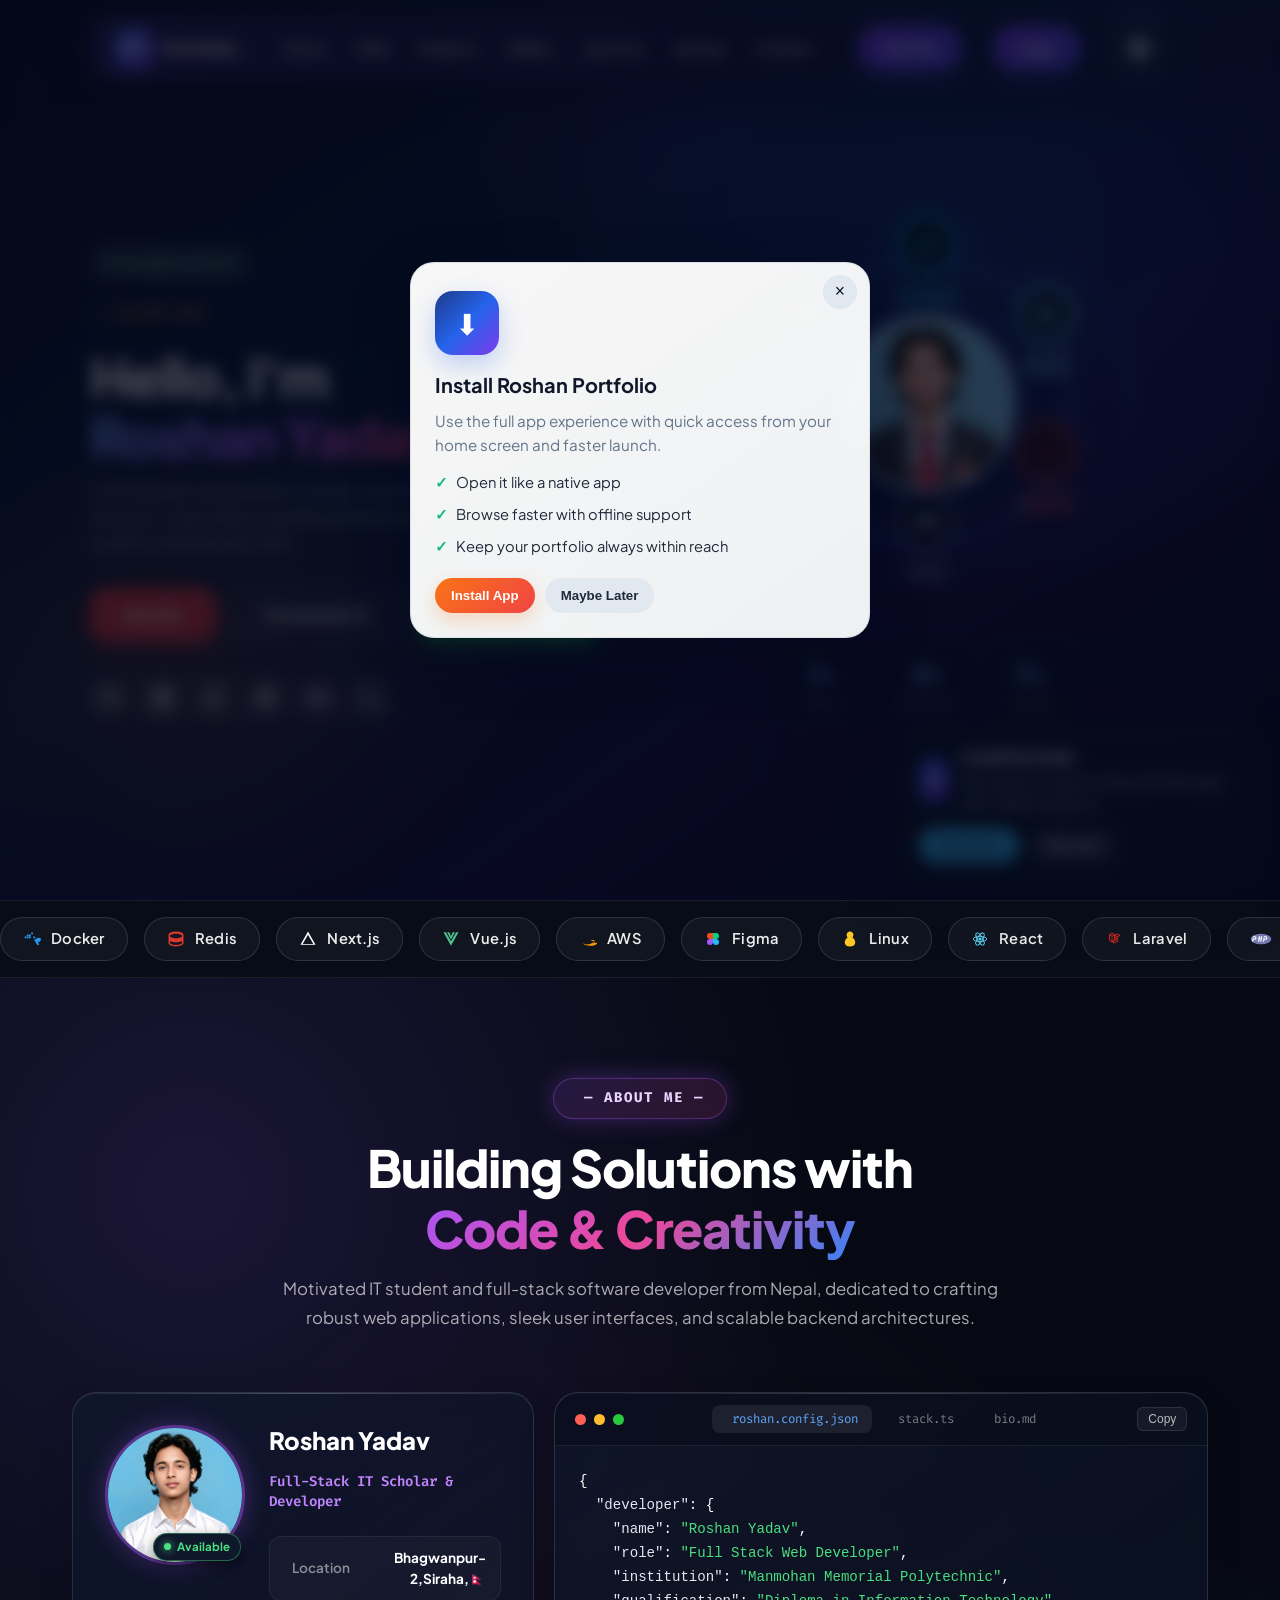
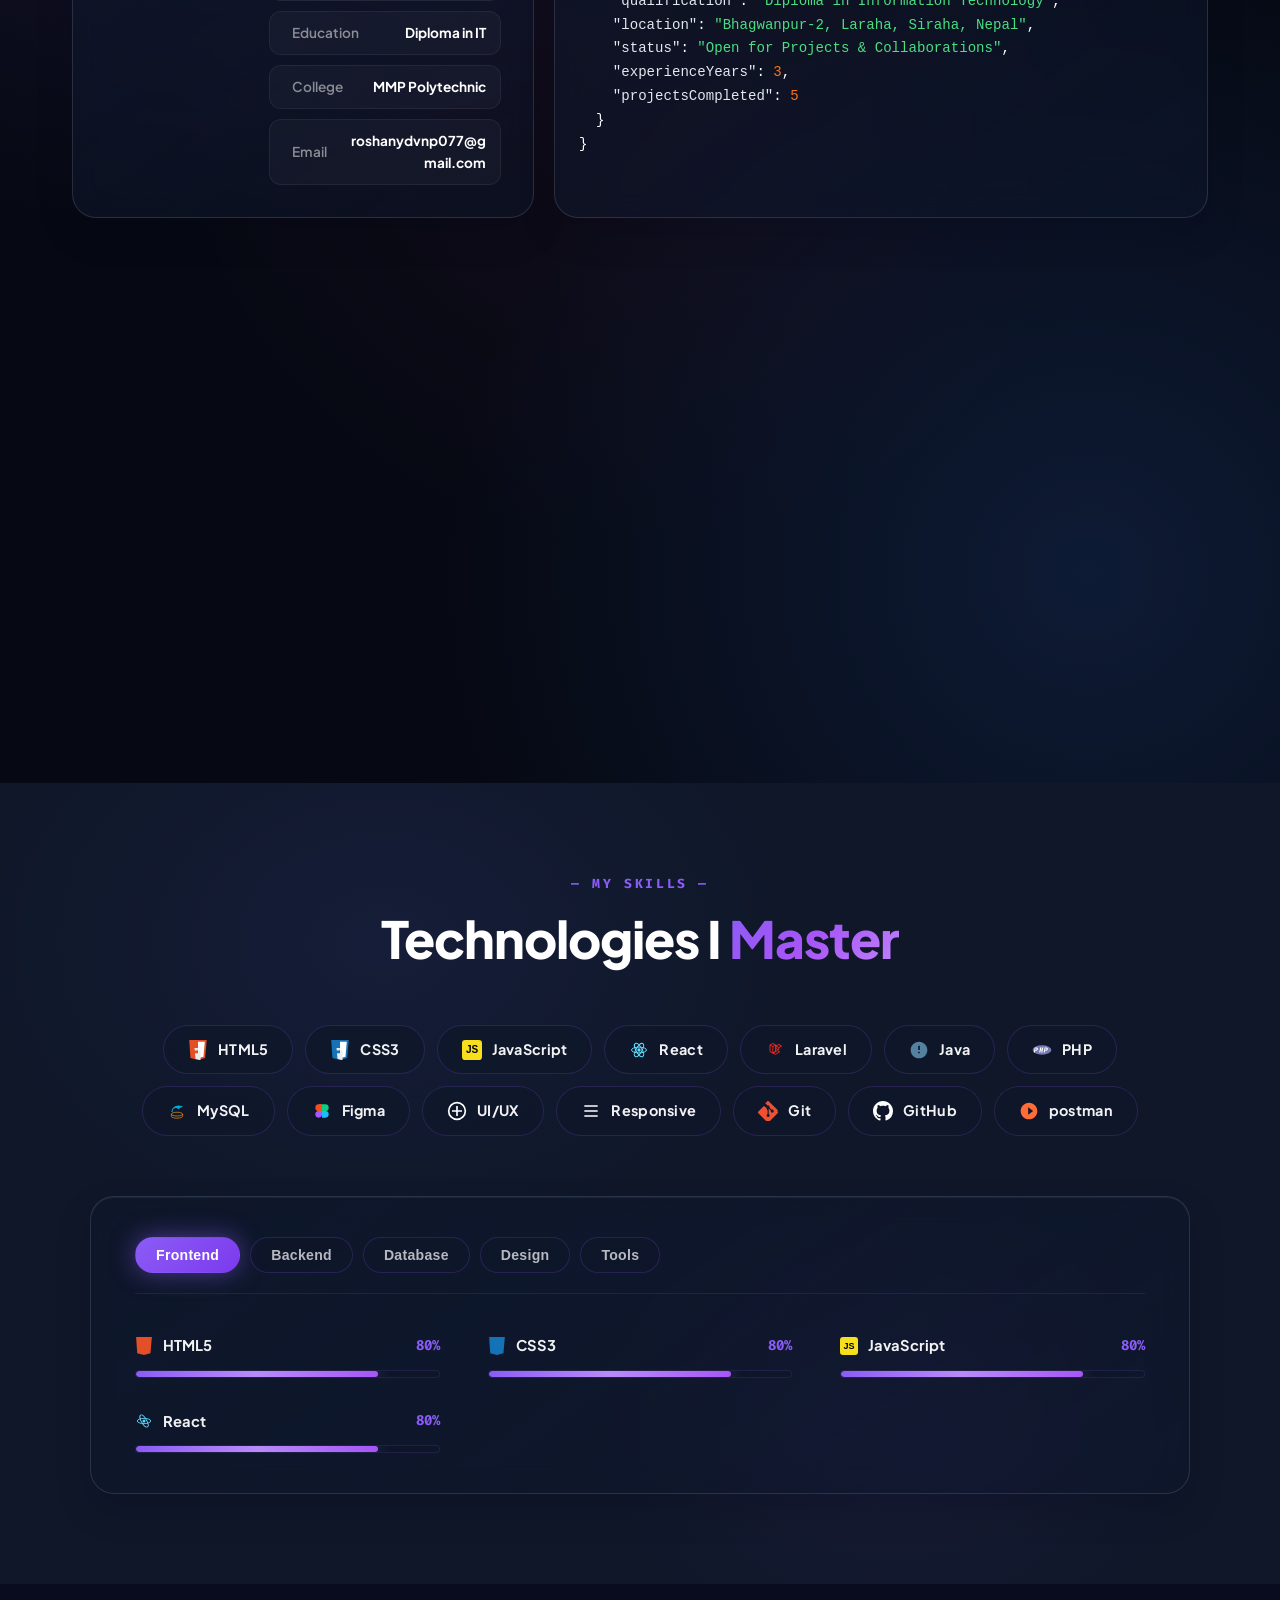
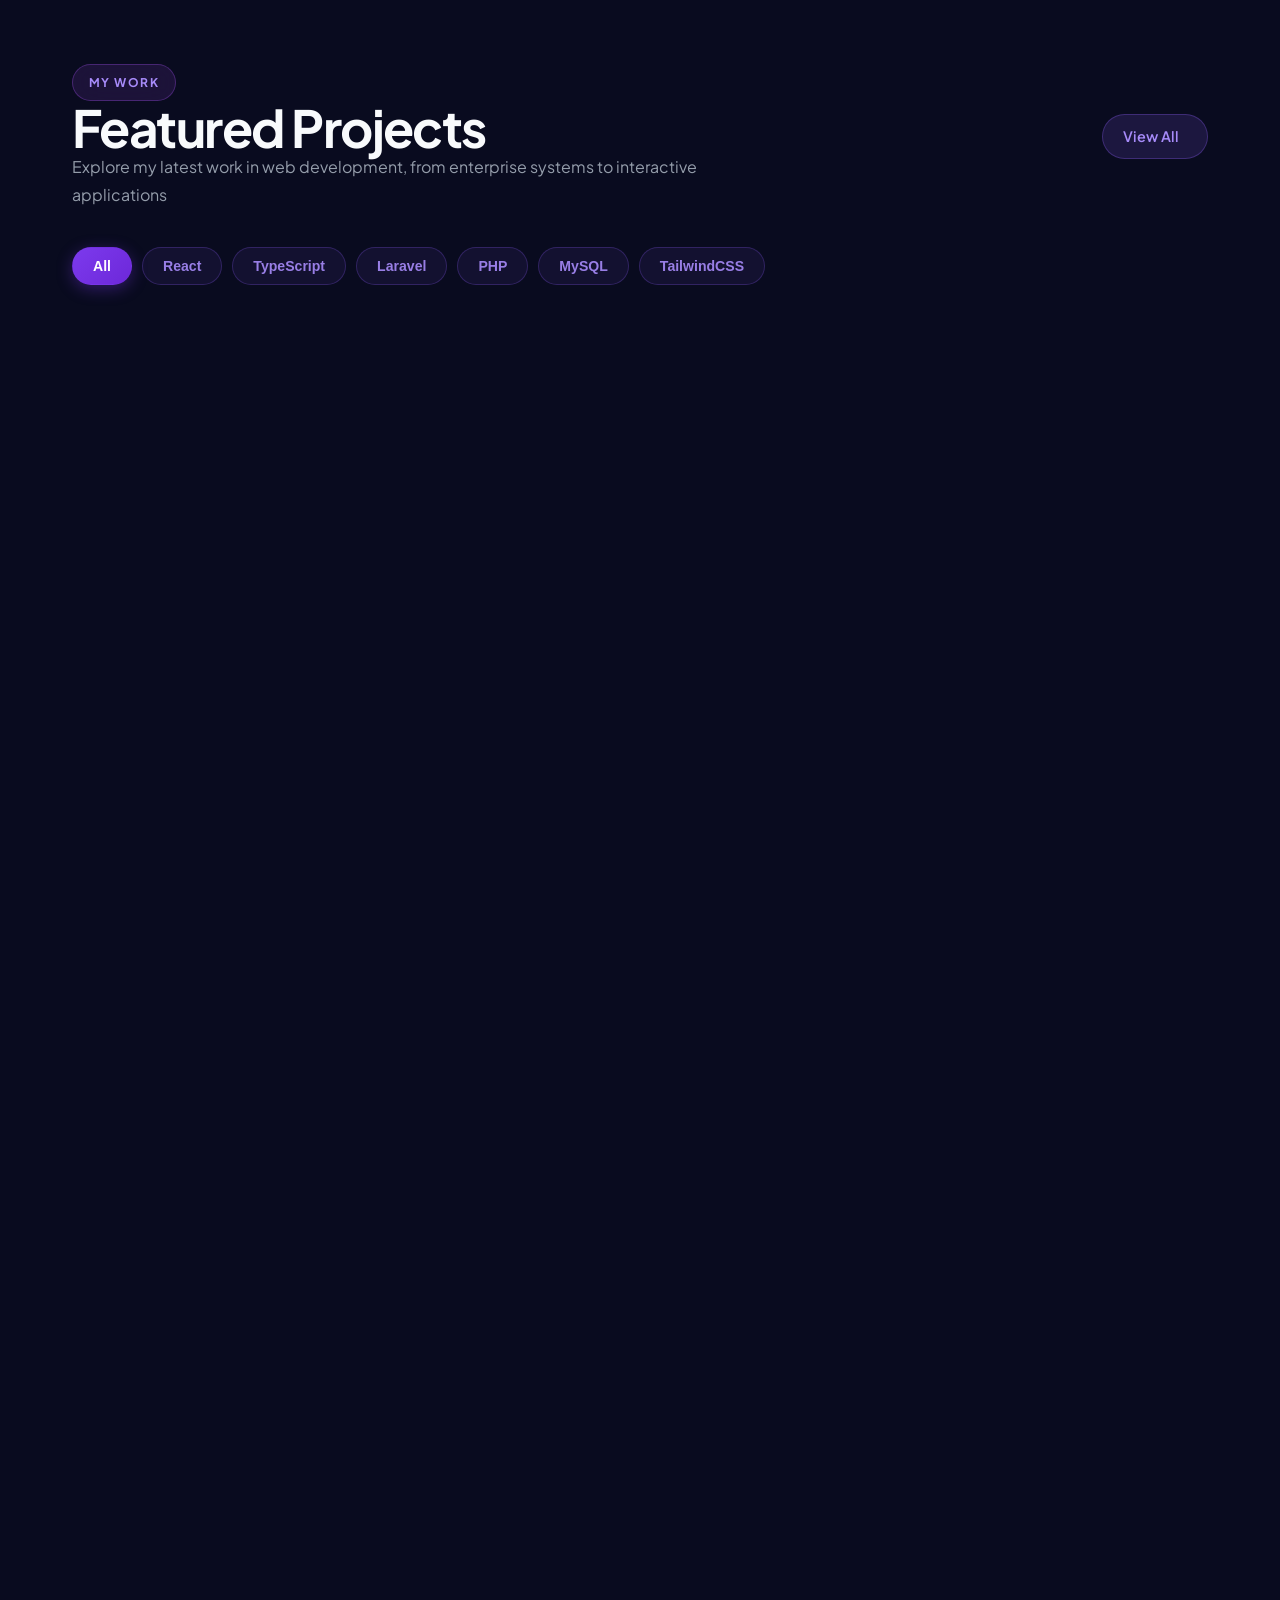
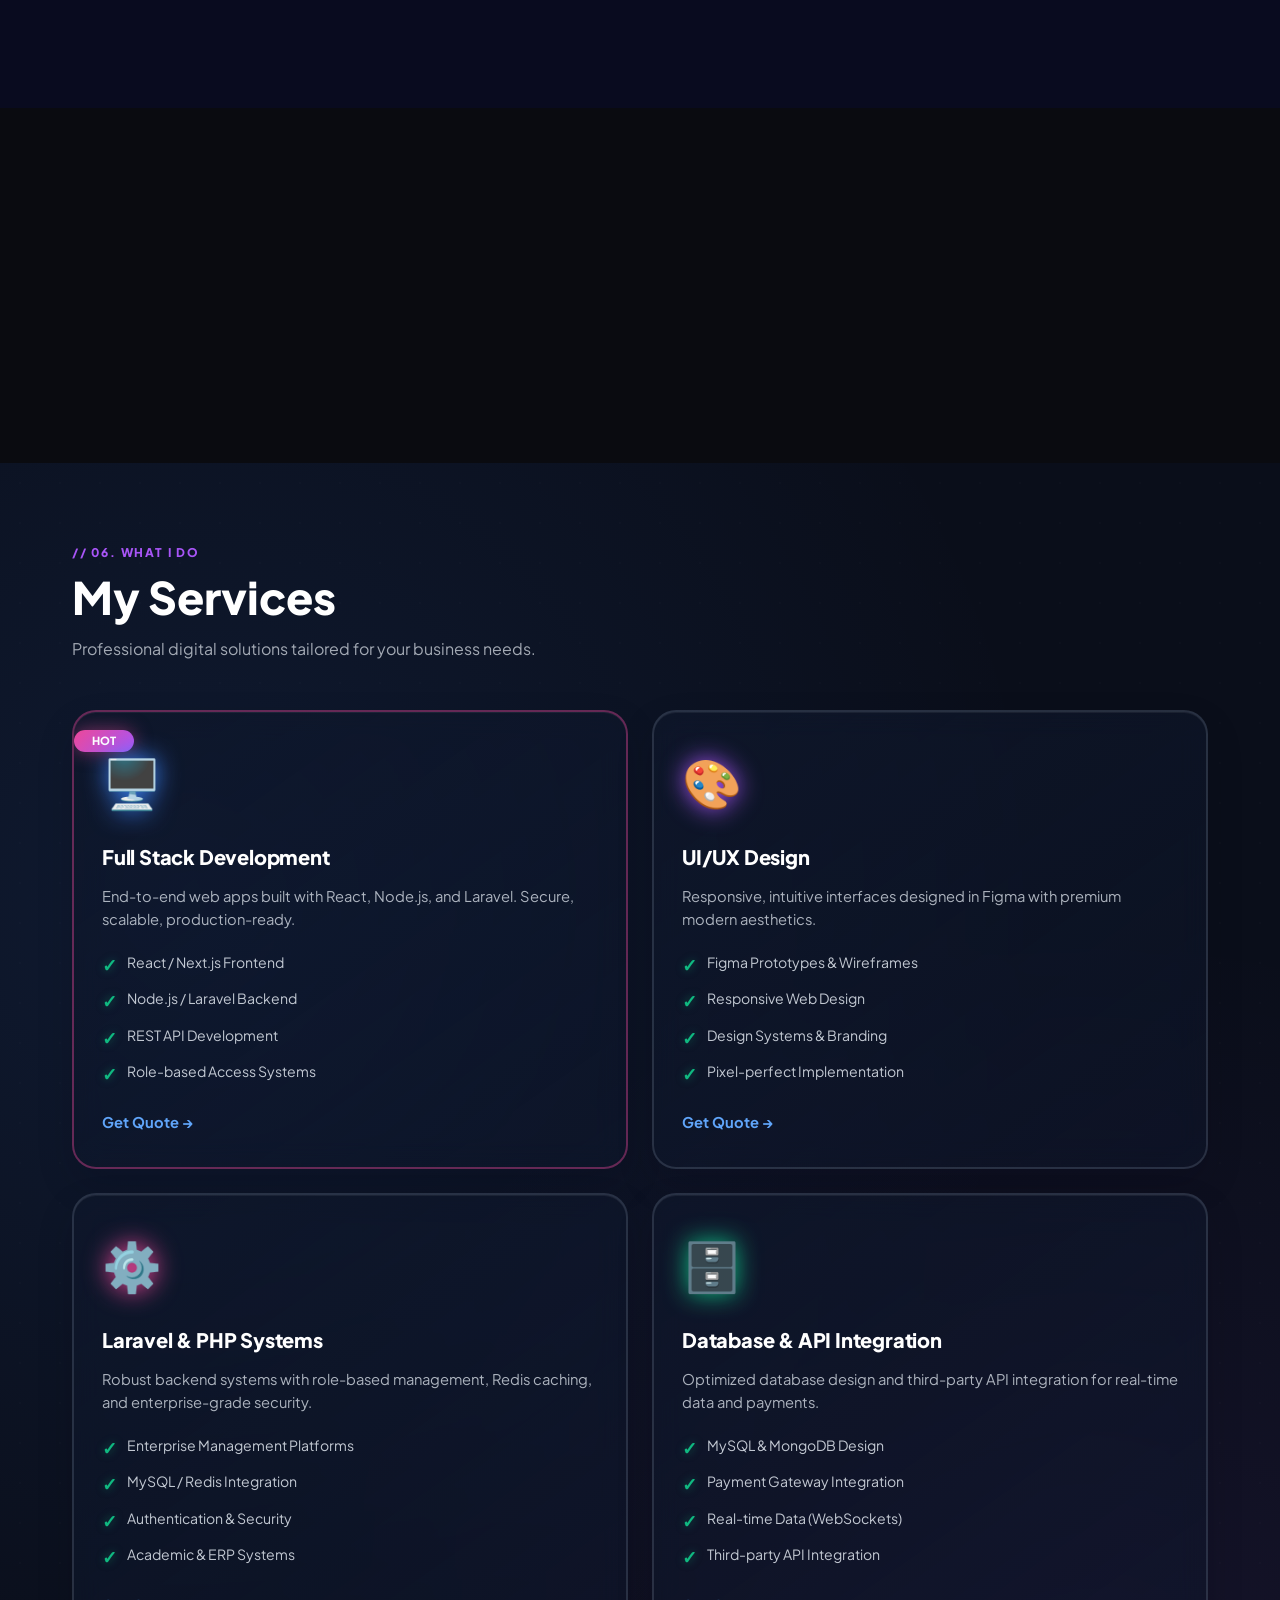
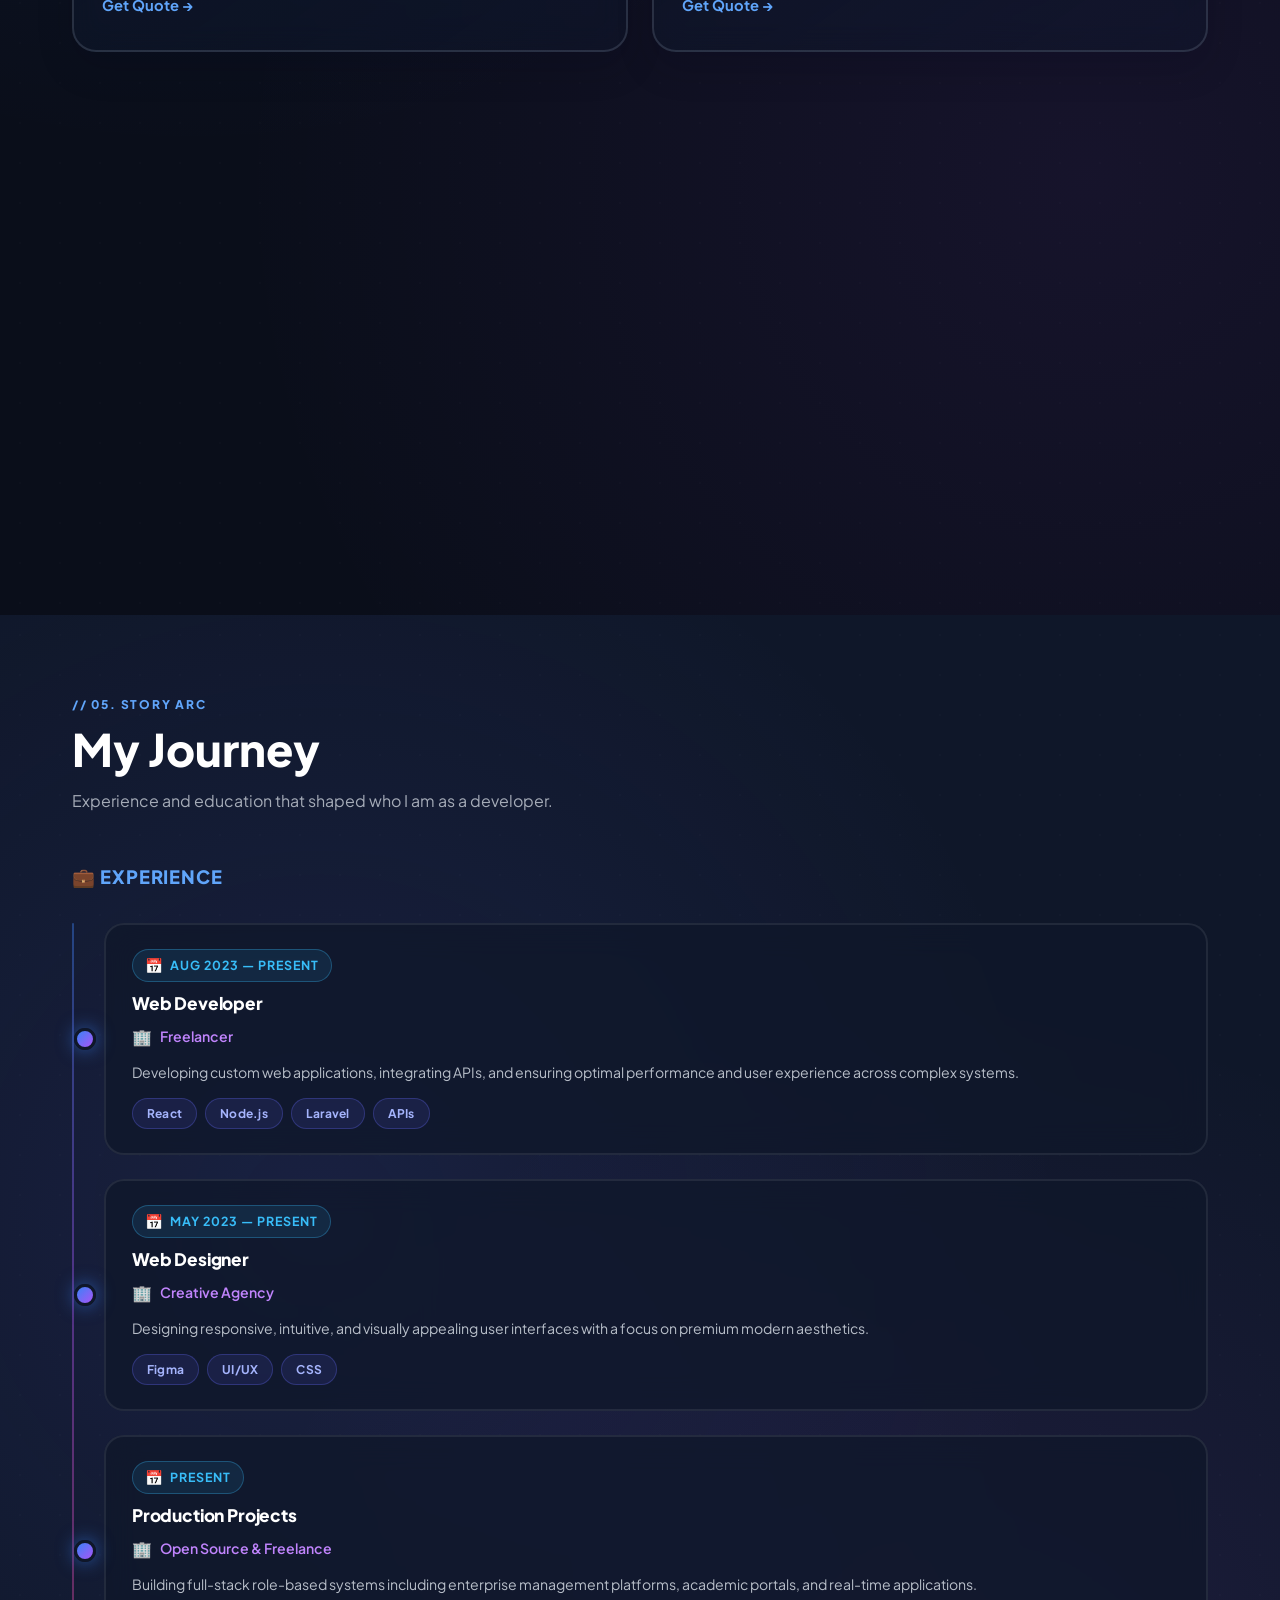
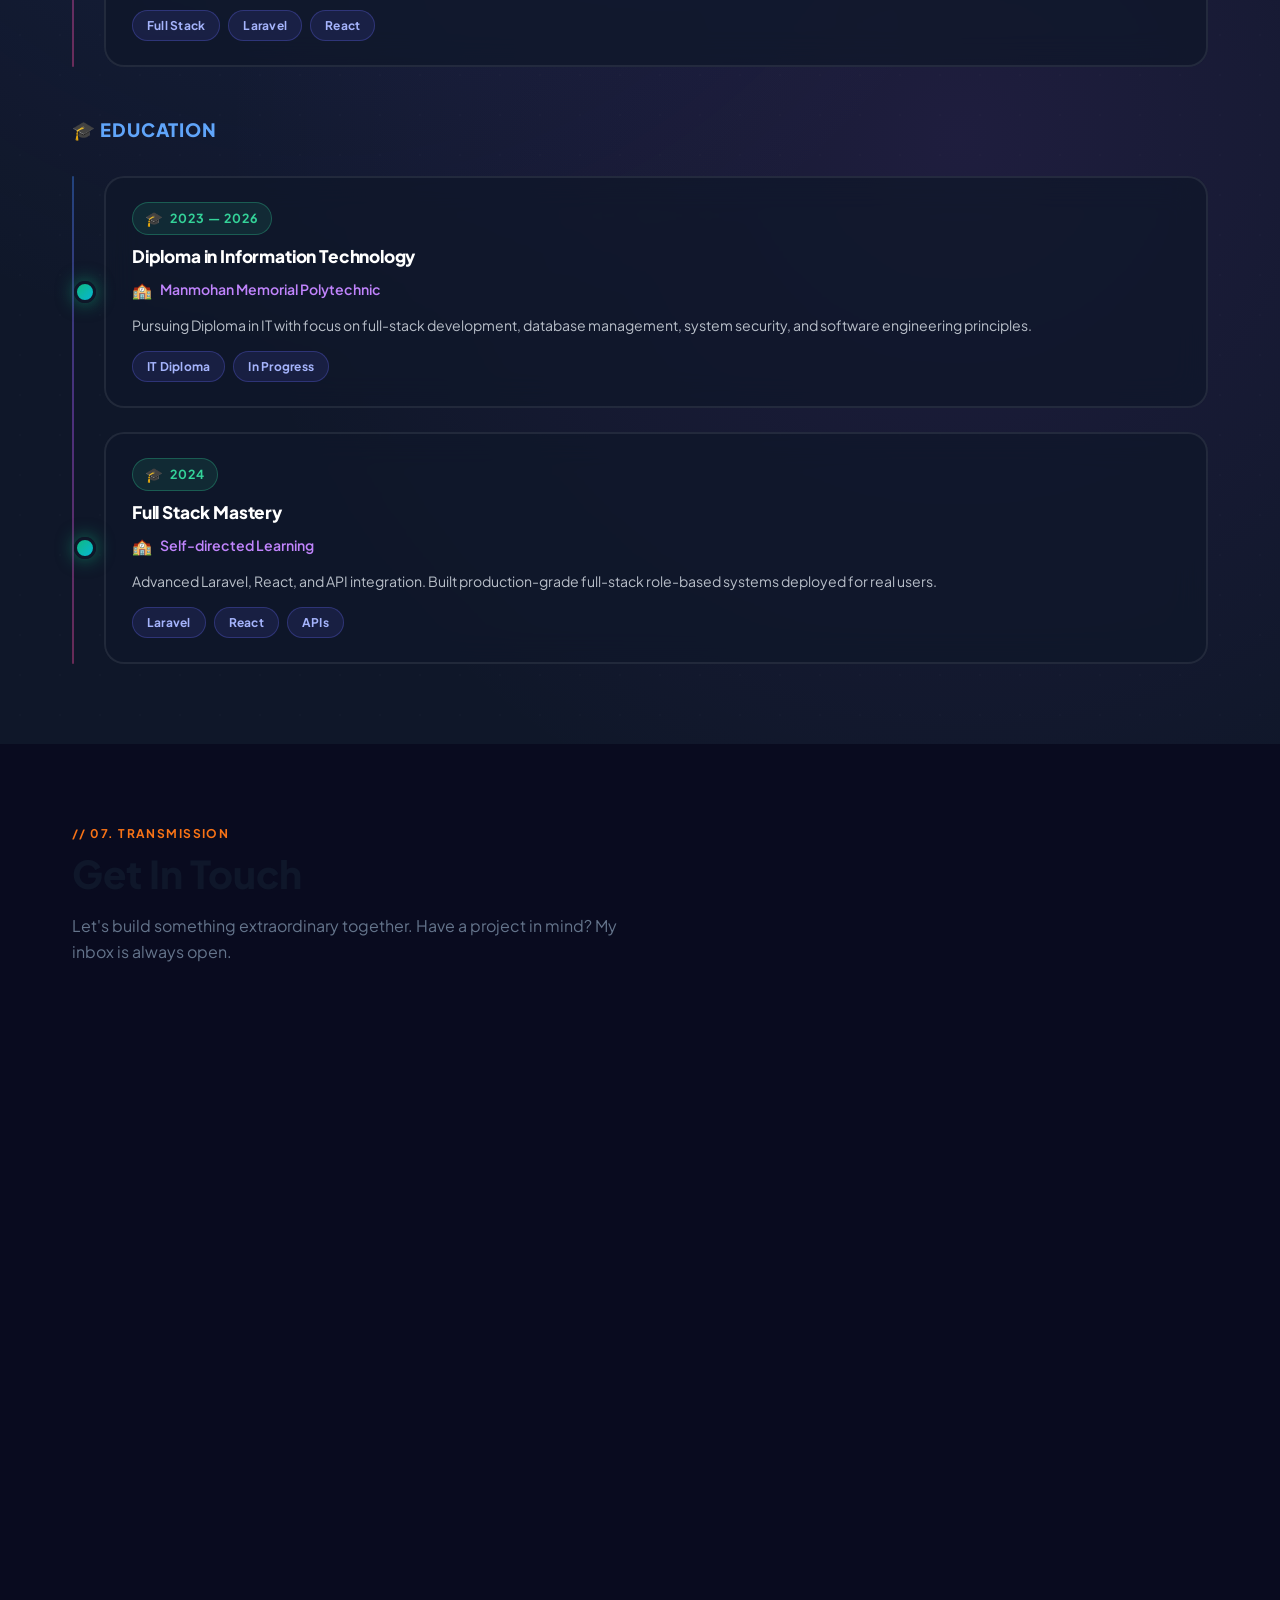
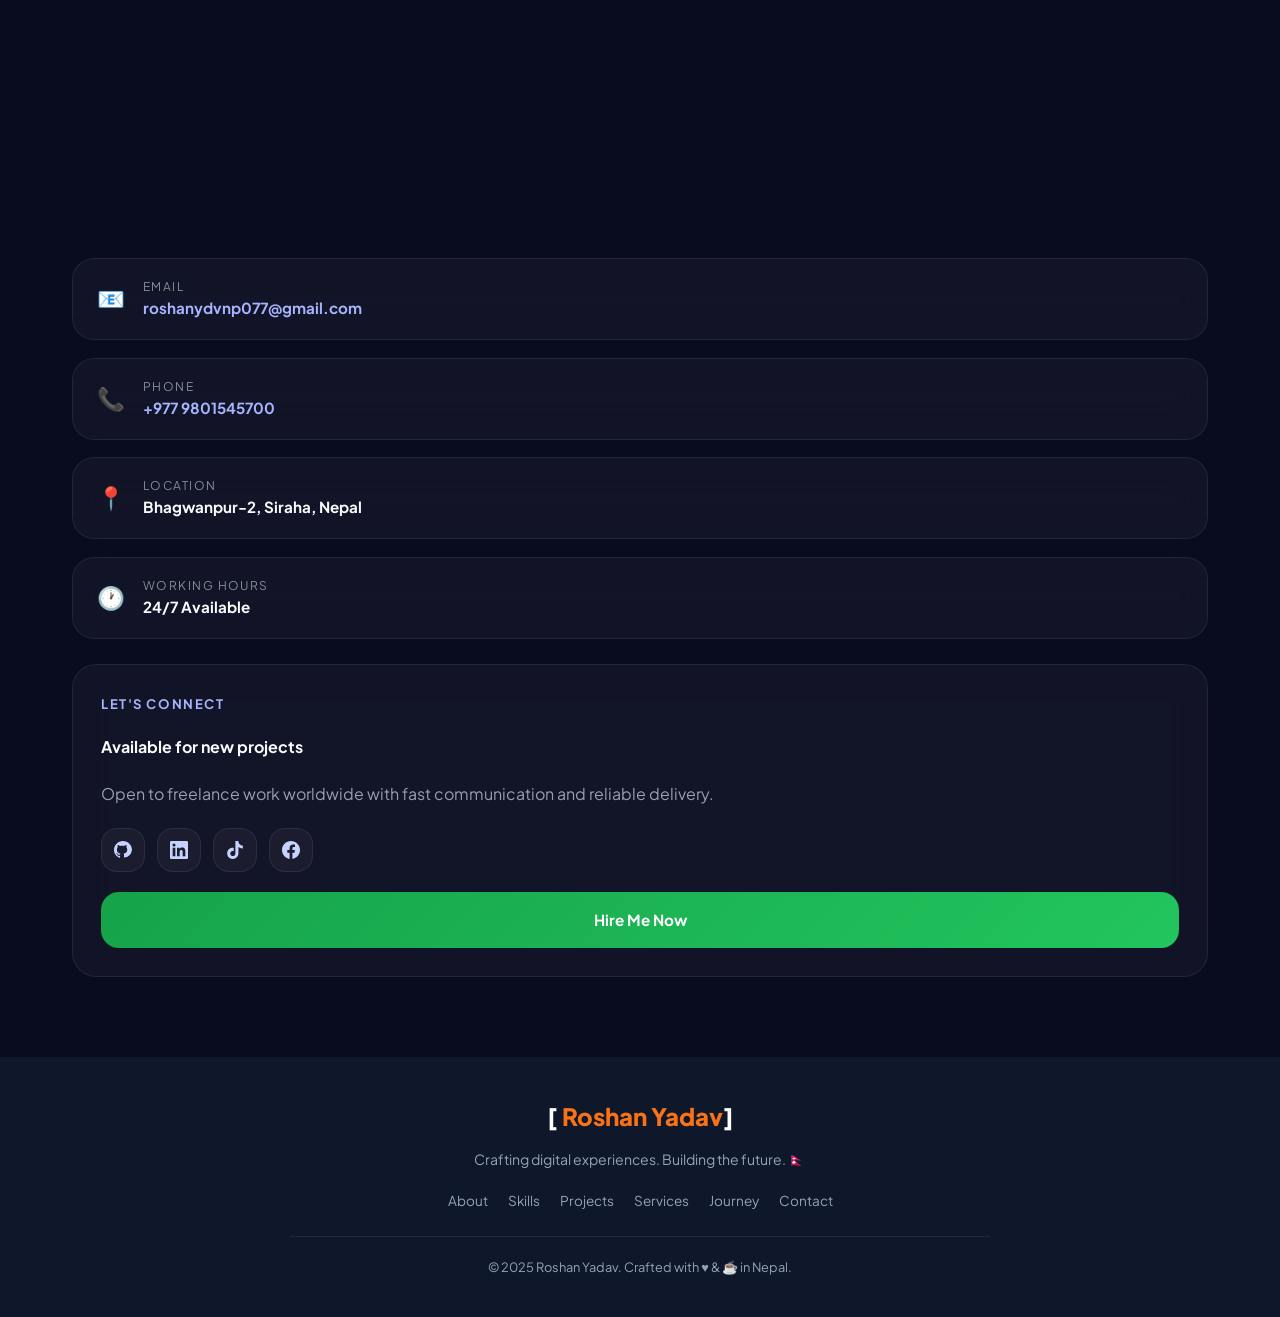
==== commit 4ce35feb: "Refine responsive glass navigation" ====
--- a/index.html
+++ b/index.html
@@ -256,14 +256,14 @@
       top: 16px;
       left: 50%;
       transform: translateX(-50%);
-      width: min(calc(100% - 48px), 1100px);
+      width: min(calc(100% - 32px), 1100px);
       max-width: 1100px;
-      background: rgba(8, 13, 24, 0.9);
-      backdrop-filter: blur(16px);
-      -webkit-backdrop-filter: blur(16px);
-      border: 1px solid rgba(255, 255, 255, 0.12);
-      border-radius: 18px;
-      box-shadow: 0 12px 35px rgba(0, 0, 0, 0.35);
+      background: linear-gradient(105deg, rgba(47, 32, 91, 0.82), rgba(11, 24, 45, 0.86));
+      backdrop-filter: blur(22px) saturate(130%);
+      -webkit-backdrop-filter: blur(22px) saturate(130%);
+      border: 1px solid rgba(191, 219, 254, 0.22);
+      border-radius: 20px;
+      box-shadow: inset 0 1px rgba(255, 255, 255, 0.08), 0 16px 42px rgba(2, 6, 23, 0.38), 0 0 28px rgba(99, 102, 241, 0.1);
       z-index: 1000;
       isolation: isolate;
       padding: 0 24px;
@@ -275,11 +275,9 @@
     }
 
     nav.scrolled {
-      background: rgba(8, 13, 24, 0.92);
-      backdrop-filter: blur(24px);
-      -webkit-backdrop-filter: blur(24px);
-      border-color: rgba(96, 165, 250, 0.3);
-      box-shadow: 0 16px 45px rgba(0, 0, 0, 0.5), 0 0 25px rgba(96, 165, 250, 0.15);
+      background: linear-gradient(105deg, rgba(42, 28, 82, 0.9), rgba(8, 19, 38, 0.94));
+      border-color: rgba(147, 197, 253, 0.34);
+      box-shadow: inset 0 1px rgba(255, 255, 255, 0.1), 0 18px 48px rgba(0, 0, 0, 0.48), 0 0 28px rgba(96, 165, 250, 0.14);
     }
 
     .nav-logo {
@@ -300,7 +298,7 @@
     .nav-logo .badge {
       width: 38px;
       height: 38px;
-      background: linear-gradient(135deg, #3b82f6, #8b5cf6);
+      background: linear-gradient(135deg, #3b82f6, #7c3aed);
       border-radius: 10px;
       display: flex;
       align-items: center;
@@ -308,6 +306,7 @@
       color: #fff;
       font-weight: 800;
       font-size: 1rem;
+      box-shadow: 0 8px 22px rgba(99, 102, 241, 0.3), inset 0 1px rgba(255, 255, 255, 0.16);
     }
 
     .nav-logo-image {
@@ -341,6 +340,8 @@
     .nav-links a.active {
       color: #fff;
       font-weight: 700;
+      background: rgba(255, 255, 255, 0.12);
+      border: 1px solid rgba(191, 219, 254, 0.14);
     }
 
     nav.scrolled .nav-links a {
@@ -357,9 +358,9 @@
     }
 
     .nav-cta {
-      background: linear-gradient(135deg, #6366f1, #7c3aed);
+      background: linear-gradient(135deg, #7c3aed, #4f46e5);
       color: #ffffff;
-      border: none;
+      border: 1px solid rgba(191, 219, 254, 0.16);
       padding: 10px 24px;
       border-radius: 999px;
       font-weight: 700;
@@ -367,7 +368,7 @@
       cursor: pointer;
       text-decoration: none;
       transition: all 0.25s ease;
-      box-shadow: 0 4px 20px rgba(99, 102, 241, 0.4);
+      box-shadow: 0 8px 24px rgba(99, 102, 241, 0.3), inset 0 1px rgba(255, 255, 255, 0.16);
       white-space: nowrap;
     }
 
@@ -624,6 +625,7 @@
       transform: translateX(110%);
       transition: transform 0.3s cubic-bezier(0.4, 0, 0.2, 1);
       overflow-y: auto;
+      will-change: transform;
     }
 
     .mobile-menu-profile { display: flex; align-items: center; gap: 12px; padding: 2px 2px 20px; margin-bottom: 8px; border-bottom: 1px solid rgba(148, 163, 184, 0.18); }
@@ -704,8 +706,31 @@
     .mobile-menu > .mob-link:not(.mobile-action):not(.vault-access-btn) { display: block; width: 100%; background: transparent; border: 1px solid transparent; color: rgba(255, 255, 255, 0.85); text-align: left; }
     .mobile-menu > .mob-link:not(.mobile-action):not(.vault-access-btn):hover { background: rgba(255, 255, 255, 0.08); border-color: rgba(168, 85, 247, 0.3); color: #fff; }
     .mobile-menu.active, .mobile-menu.open { transform: translateX(0) !important; }
-    body.menu-open::before { content: ''; position: fixed; inset: 0; z-index: 999; background: rgba(2, 6, 23, 0.12); pointer-events: none; }
+    @keyframes mobileMenuItemIn {
+      from { opacity: 0; transform: translateY(12px); filter: blur(4px); }
+      to { opacity: 1; transform: translateY(0); filter: blur(0); }
+    }
+    @keyframes mobileMenuBackdropIn {
+      from { opacity: 0; }
+      to { opacity: 1; }
+    }
+    .mobile-menu.open > *, .mobile-menu.active > * { animation: mobileMenuItemIn 0.42s cubic-bezier(0.22, 1, 0.36, 1) both; }
+    .mobile-menu.open > :nth-child(2), .mobile-menu.active > :nth-child(2) { animation-delay: 0.04s; }
+    .mobile-menu.open > :nth-child(3), .mobile-menu.active > :nth-child(3) { animation-delay: 0.08s; }
+    .mobile-menu.open > :nth-child(4), .mobile-menu.active > :nth-child(4) { animation-delay: 0.12s; }
+    .mobile-menu.open > :nth-child(5), .mobile-menu.active > :nth-child(5) { animation-delay: 0.16s; }
+    .mobile-menu.open > :nth-child(6), .mobile-menu.active > :nth-child(6) { animation-delay: 0.2s; }
+    .mobile-menu.open > :nth-child(7), .mobile-menu.active > :nth-child(7) { animation-delay: 0.24s; }
+    .mobile-menu.open > :nth-child(8), .mobile-menu.active > :nth-child(8) { animation-delay: 0.28s; }
+    .mobile-menu.open > :nth-child(9), .mobile-menu.active > :nth-child(9) { animation-delay: 0.32s; }
+    .mobile-menu a { will-change: transform, background-color; }
+    .mobile-menu a:hover { transform: translateX(4px); }
+    .mobile-menu .mobile-action:hover { transform: translateY(-2px); }
+    body.menu-open::before { content: ''; position: fixed; inset: 0; z-index: 999; background: rgba(2, 6, 23, 0.62); backdrop-filter: blur(5px); -webkit-backdrop-filter: blur(5px); pointer-events: none; animation: mobileMenuBackdropIn 0.28s ease both; }
     .mobile-menu { background: rgba(7, 12, 28, 0.97); border-left-color: rgba(129, 140, 248, 0.42); box-shadow: -14px 0 34px rgba(2, 6, 23, 0.3), 0 0 28px rgba(96, 165, 250, 0.12), 0 0 34px rgba(139, 92, 246, 0.1); }
+    @media (prefers-reduced-motion: reduce) {
+      .mobile-menu.open > *, .mobile-menu.active > *, body.menu-open::before { animation: none; }
+    }
 
     @media (min-width: 769px) and (max-width: 1023px) {
       nav { width: calc(100% - 32px); padding: 0 18px; }
@@ -4230,13 +4255,29 @@
       pointer-events: auto;
     }
 
+    @keyframes adminLoginModalIn {
+      from { opacity: 0; transform: translateY(18px) scale(0.96); }
+      to { opacity: 1; transform: translateY(0) scale(1); }
+    }
+
+    @keyframes adminLoginFieldIn {
+      from { opacity: 0; transform: translateY(8px); }
+      to { opacity: 1; transform: translateY(0); }
+    }
+
     .admin-login-modal {
       width: min(100%, 410px);
       padding: 28px;
       border: 1px solid rgba(148, 163, 184, 0.24);
       border-radius: 24px;
-      background: rgba(15, 23, 42, 0.98);
-      box-shadow: 0 28px 80px rgba(2, 6, 23, 0.5);
+      background: rgba(15, 23, 42, 0.84);
+      backdrop-filter: blur(20px) saturate(135%);
+      -webkit-backdrop-filter: blur(20px) saturate(135%);
+      box-shadow: 0 28px 80px rgba(2, 6, 23, 0.5), inset 0 1px rgba(255, 255, 255, 0.08), 0 0 34px rgba(37, 99, 235, 0.12);
+    }
+
+    .admin-login-backdrop.is-open .admin-login-modal {
+      animation: adminLoginModalIn 0.42s cubic-bezier(0.22, 1, 0.36, 1) both;
     }
 
     .admin-login-modal h3 {
@@ -4254,6 +4295,10 @@
       display: grid;
       gap: 10px;
     }
+
+    .admin-login-form > * { animation: adminLoginFieldIn 0.32s ease both; }
+    .admin-login-form > :nth-child(2) { animation-delay: 0.06s; }
+    .admin-login-form > :nth-child(3) { animation-delay: 0.12s; }
 
     .admin-login-form input {
       width: 100%;
@@ -4263,7 +4308,10 @@
       color: #f8fafc;
       background: rgba(255, 255, 255, 0.07);
       font: inherit;
-    }
+      transition: border-color 0.22s ease, box-shadow 0.22s ease, transform 0.22s ease;
+    }
+
+    .admin-login-form input:focus { outline: none; border-color: rgba(96, 165, 250, 0.9); box-shadow: 0 0 0 4px rgba(37, 99, 235, 0.18); transform: translateY(-1px); }
 
     .admin-login-form button {
       border: 0;
@@ -4274,7 +4322,11 @@
       font: inherit;
       font-weight: 800;
       cursor: pointer;
-    }
+      transition: transform 0.22s ease, box-shadow 0.22s ease, filter 0.22s ease;
+    }
+
+    .admin-login-form button:hover { transform: translateY(-2px); box-shadow: 0 10px 24px rgba(37, 99, 235, 0.3); filter: brightness(1.08); }
+    .admin-login-form button:active { transform: translateY(0) scale(0.98); }
 
     .admin-login-close {
       width: 100%;
@@ -4287,6 +4339,15 @@
       font: inherit;
       font-weight: 800;
       cursor: pointer;
+      transition: transform 0.22s ease, background-color 0.22s ease;
+    }
+
+    .admin-login-close:hover { transform: translateY(-2px); background: rgba(255, 255, 255, 0.13); }
+
+    @media (prefers-reduced-motion: reduce) {
+      .admin-login-backdrop.is-open .admin-login-modal,
+      .admin-login-form > * { animation: none; }
+      .admin-login-form input, .admin-login-form button, .admin-login-close { transition: none; }
     }
 
     @media (max-width: 760px) {
@@ -8438,6 +8499,25 @@
   </style>
   <style>
     /* Animation-only enhancement layer */
+    html, body {
+      width: 100%;
+      max-width: 100%;
+      overflow-x: hidden;
+    }
+
+    main, header, nav, section, article, aside, footer, form, .container, .section-inner {
+      min-width: 0;
+    }
+
+    img, video, canvas, iframe {
+      max-width: 100%;
+    }
+
+    pre, code {
+      max-width: 100%;
+      overflow-x: auto;
+    }
+
     .page-load-anim,
     .scroll-reveal {
       opacity: 0;
@@ -8470,6 +8550,19 @@
     .scroll-reveal:nth-child(2) { transition-delay: 70ms; }
     .scroll-reveal:nth-child(3) { transition-delay: 140ms; }
     .scroll-reveal:nth-child(4) { transition-delay: 210ms; }
+
+    @media (max-width: 640px) {
+      .spec-key {
+        min-width: 0;
+        white-space: normal;
+        overflow-wrap: anywhere;
+      }
+
+      .spec-item {
+        align-items: flex-start;
+        padding-inline: 10px;
+      }
+    }
 
     .hero-copy > * {
       --hero-delay: 0ms;
@@ -8528,6 +8621,47 @@
     .service-cta:hover,
     .contact-action-btn:hover {
       filter: brightness(1.08);
+    }
+
+    /* Classic glass polish for the existing homepage surfaces. */
+    .bento-card,
+    .bento-stat-card,
+    .service-card,
+    .skills-interactive-card,
+    .contact-form,
+    .proj-modern-card,
+    .hero-stat {
+      border-color: rgba(148, 163, 184, 0.2);
+      background: linear-gradient(145deg, rgba(15, 23, 42, 0.74), rgba(15, 23, 42, 0.46));
+      backdrop-filter: blur(14px) saturate(120%);
+      -webkit-backdrop-filter: blur(14px) saturate(120%);
+      box-shadow: inset 0 1px rgba(255, 255, 255, 0.06), 0 16px 36px rgba(2, 6, 23, 0.16);
+    }
+
+    .bento-card,
+    .bento-stat-card,
+    .service-card,
+    .skills-interactive-card,
+    .contact-form,
+    .proj-modern-card {
+      transition: transform 0.32s cubic-bezier(0.2, 0.8, 0.2, 1), border-color 0.32s ease, box-shadow 0.32s ease;
+    }
+
+    .bento-card:hover,
+    .bento-stat-card:hover,
+    .service-card:hover,
+    .skills-interactive-card:hover,
+    .contact-form:hover,
+    .proj-modern-card:hover {
+      transform: translateY(-4px);
+      border-color: rgba(96, 165, 250, 0.42);
+      box-shadow: inset 0 1px rgba(255, 255, 255, 0.08), 0 22px 44px rgba(2, 6, 23, 0.24), 0 0 24px rgba(37, 99, 235, 0.08);
+    }
+
+    .section-title,
+    .projects-hero-title,
+    .about-hero-title {
+      text-wrap: balance;
     }
 
     @keyframes profile-float {
@@ -8608,18 +8742,123 @@
         box-sizing: border-box;
         top: calc(70px + env(safe-area-inset-top));
         right: 0;
-        width: min(82vw, 360px);
-        max-width: 360px;
+        width: min(76vw, 320px);
+        max-width: 320px;
         height: calc(100dvh - 70px - env(safe-area-inset-top));
         max-height: calc(100dvh - 70px - env(safe-area-inset-top));
-        padding: 20px 18px calc(28px + env(safe-area-inset-bottom));
+        padding: 16px 14px calc(20px + env(safe-area-inset-bottom));
+        gap: 2px;
         overflow-y: auto;
         overflow-x: hidden;
         overscroll-behavior: contain;
         -webkit-overflow-scrolling: touch;
       }
       .mobile-menu > * { flex: 0 0 auto; min-width: 0; max-width: 100%; box-sizing: border-box; }
-      .mobile-menu-actions { margin-top: auto; padding-top: 18px; padding-bottom: 2px; }
+      .mobile-menu a { padding: 9px 14px; }
+      .mobile-menu-profile { padding-bottom: 14px; margin-bottom: 4px; }
+      .mobile-menu-divider { margin: 5px 0 2px; }
+      .mobile-menu-actions { gap: 7px; margin-top: auto; padding-top: 10px; padding-bottom: 2px; }
+    }
+    @media (max-width: 767px) {
+      .mobile-menu {
+        top: 86px;
+        left: 16px;
+        right: 16px;
+        width: auto;
+        max-width: none;
+        height: calc(100dvh - 102px);
+        max-height: calc(100dvh - 102px);
+        border: 1px solid rgba(191, 219, 254, 0.24);
+        border-radius: 22px;
+        padding: 20px 16px calc(20px + env(safe-area-inset-bottom));
+        background: rgba(8, 15, 35, 0.76);
+        backdrop-filter: blur(22px) saturate(135%);
+        -webkit-backdrop-filter: blur(22px) saturate(135%);
+        box-shadow: 0 24px 70px rgba(0, 0, 0, 0.48), inset 0 1px rgba(255, 255, 255, 0.1), inset 0 0 70px rgba(59, 130, 246, 0.08);
+      }
+      .mobile-menu-profile {
+        justify-content: space-between;
+        padding: 4px 4px 18px;
+        margin-bottom: 8px;
+      }
+      .mobile-menu-close {
+        display: grid;
+        place-items: center;
+        width: 48px;
+        height: 48px;
+        flex: 0 0 48px;
+        border: 1px solid rgba(148, 163, 184, 0.2);
+        border-radius: 14px;
+        color: #f8fafc;
+        background: rgba(255, 255, 255, 0.06);
+        font-size: 1.8rem;
+        line-height: 1;
+        cursor: pointer;
+        transition: transform 0.24s ease, background 0.24s ease, border-color 0.24s ease;
+      }
+      .mobile-menu-profile > div:nth-child(2) { margin-right: auto; }
+      .mobile-menu-close:hover { transform: rotate(90deg); background: rgba(255, 255, 255, 0.12); border-color: rgba(191, 219, 254, 0.5); }
+      .mobile-menu-avatar {
+        width: 48px;
+        height: 48px;
+        flex-basis: 48px;
+        border-radius: 15px;
+      }
+      .mobile-menu > .mob-link:not(.mobile-action):not(.vault-access-btn) {
+        position: relative;
+        display: flex;
+        align-items: center;
+        min-height: 46px;
+        margin: 2px 0;
+        padding: 10px 14px;
+        border: 1px solid transparent;
+        border-radius: 12px;
+        background: rgba(255, 255, 255, 0.035);
+        letter-spacing: 0.01em;
+        transition: transform 0.24s ease, background 0.24s ease, border-color 0.24s ease;
+      }
+      .mobile-menu > .mob-link:not(.mobile-action):not(.vault-access-btn)::before {
+        content: '';
+        width: 3px;
+        height: 0;
+        margin-right: 0;
+        border-radius: 99px;
+        background: #60a5fa;
+        opacity: 0;
+        transition: height 0.24s ease, opacity 0.24s ease, margin-right 0.24s ease;
+      }
+      .mobile-menu > .mob-link:not(.mobile-action):not(.vault-access-btn):hover {
+        background: rgba(96, 165, 250, 0.14);
+        border-color: rgba(147, 197, 253, 0.38);
+        transform: translateX(4px);
+      }
+      .mobile-menu > .mob-link:not(.mobile-action):not(.vault-access-btn):hover::before {
+        height: 20px;
+        margin-right: 10px;
+        opacity: 1;
+      }
+      .mobile-menu .vault-access-btn {
+        min-height: 50px;
+        margin: 8px 0;
+        border-radius: 15px;
+        font-weight: 700;
+        letter-spacing: 0.01em;
+        background: linear-gradient(110deg, rgba(30, 64, 175, 0.55), rgba(37, 99, 235, 0.22));
+        box-shadow: 0 10px 24px rgba(30, 64, 175, 0.2), inset 0 1px rgba(255, 255, 255, 0.1);
+      }
+      .mobile-menu-actions {
+        gap: 10px;
+        padding-top: 18px;
+      }
+      .mobile-menu .mobile-action {
+        min-height: 50px;
+        font-size: 0.98rem;
+      }
+      .mobile-menu .mob-cta {
+        background: linear-gradient(100deg, #ef4444, #dc2626) !important;
+        border: 0 !important;
+        box-shadow: 0 12px 28px rgba(220, 38, 38, 0.3);
+      }
     }
     @media (min-width: 768px) and (max-width: 1023px) {
       .mobile-menu { top: calc(72px + env(safe-area-inset-top)); width: min(78vw, 380px); max-width: 380px; height: calc(100dvh - 72px - env(safe-area-inset-top)); max-height: calc(100dvh - 72px - env(safe-area-inset-top)); }
@@ -9990,22 +10229,6 @@
       }
     });
 
-    // ── Hamburger toggle ──
-    const btn = document.getElementById('hamburgerBtn');
-    const menu = document.getElementById('mobileMenu');
-    btn.addEventListener('click', () => {
-      btn.classList.toggle('open');
-      menu.classList.toggle('open');
-    });
-
-    // ── Close mobile menu when a link is clicked ──
-    document.querySelectorAll('.mob-link').forEach(link => {
-      link.addEventListener('click', () => {
-        btn.classList.remove('open');
-        menu.classList.remove('open');
-      });
-    });
-
     // ── Switch Term Window Tabs ──
     function switchTermTab(tabName, btnElement) {
       document.querySelectorAll('.term-tab-btn').forEach(b => b.classList.remove('active'));
@@ -10255,6 +10478,7 @@
     document.addEventListener('DOMContentLoaded', function () {
       const hamburger = document.getElementById('hamburgerBtn');
       const mobileMenu = document.getElementById('mobileMenu');
+      const mobileMenuClose = document.getElementById('mobileMenuClose');
       const body = document.body;
       
       if (hamburger && mobileMenu) {
@@ -10276,6 +10500,11 @@
             mobileMenu.classList.remove('active', 'open');
             body.classList.remove('menu-open');
           });
+        });
+        mobileMenuClose?.addEventListener('click', function () {
+          hamburger.classList.remove('active', 'open');
+          mobileMenu.classList.remove('active', 'open');
+          body.classList.remove('menu-open');
         });
         
         // Close menu when clicking outside
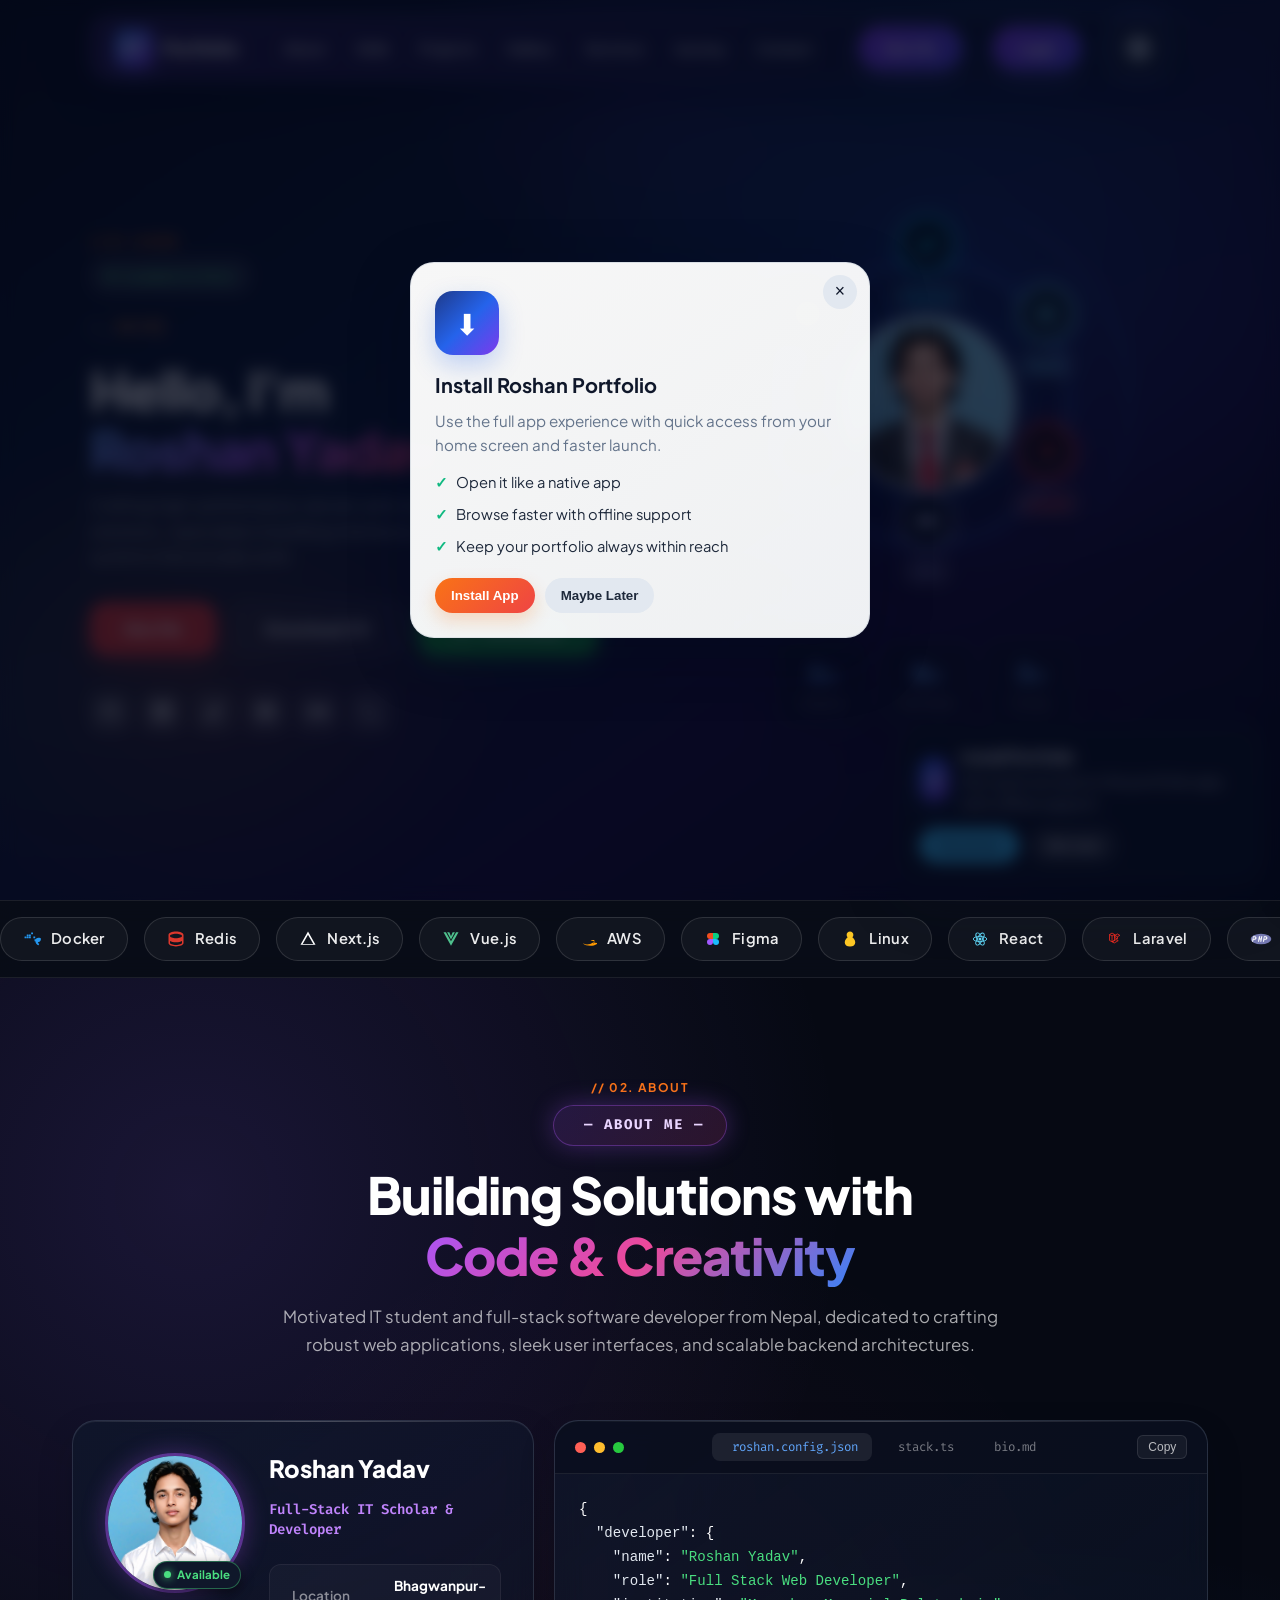
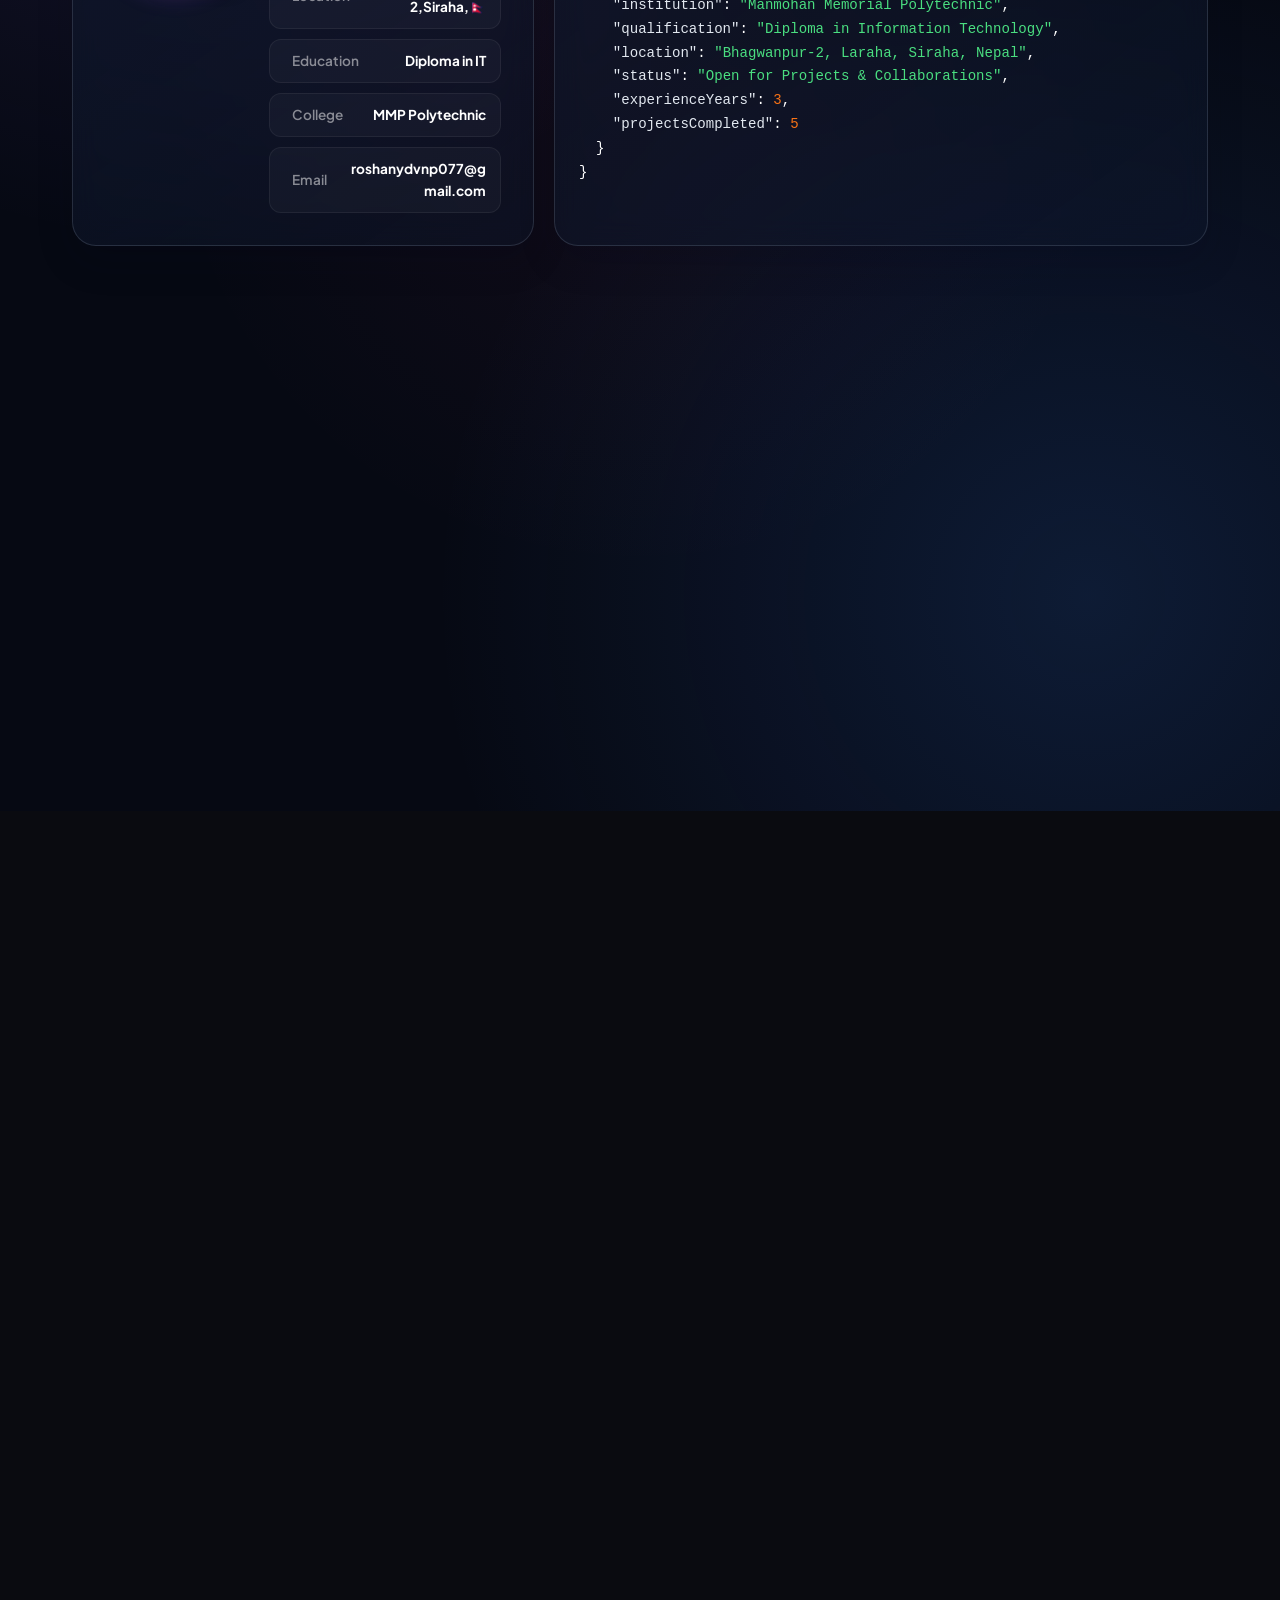
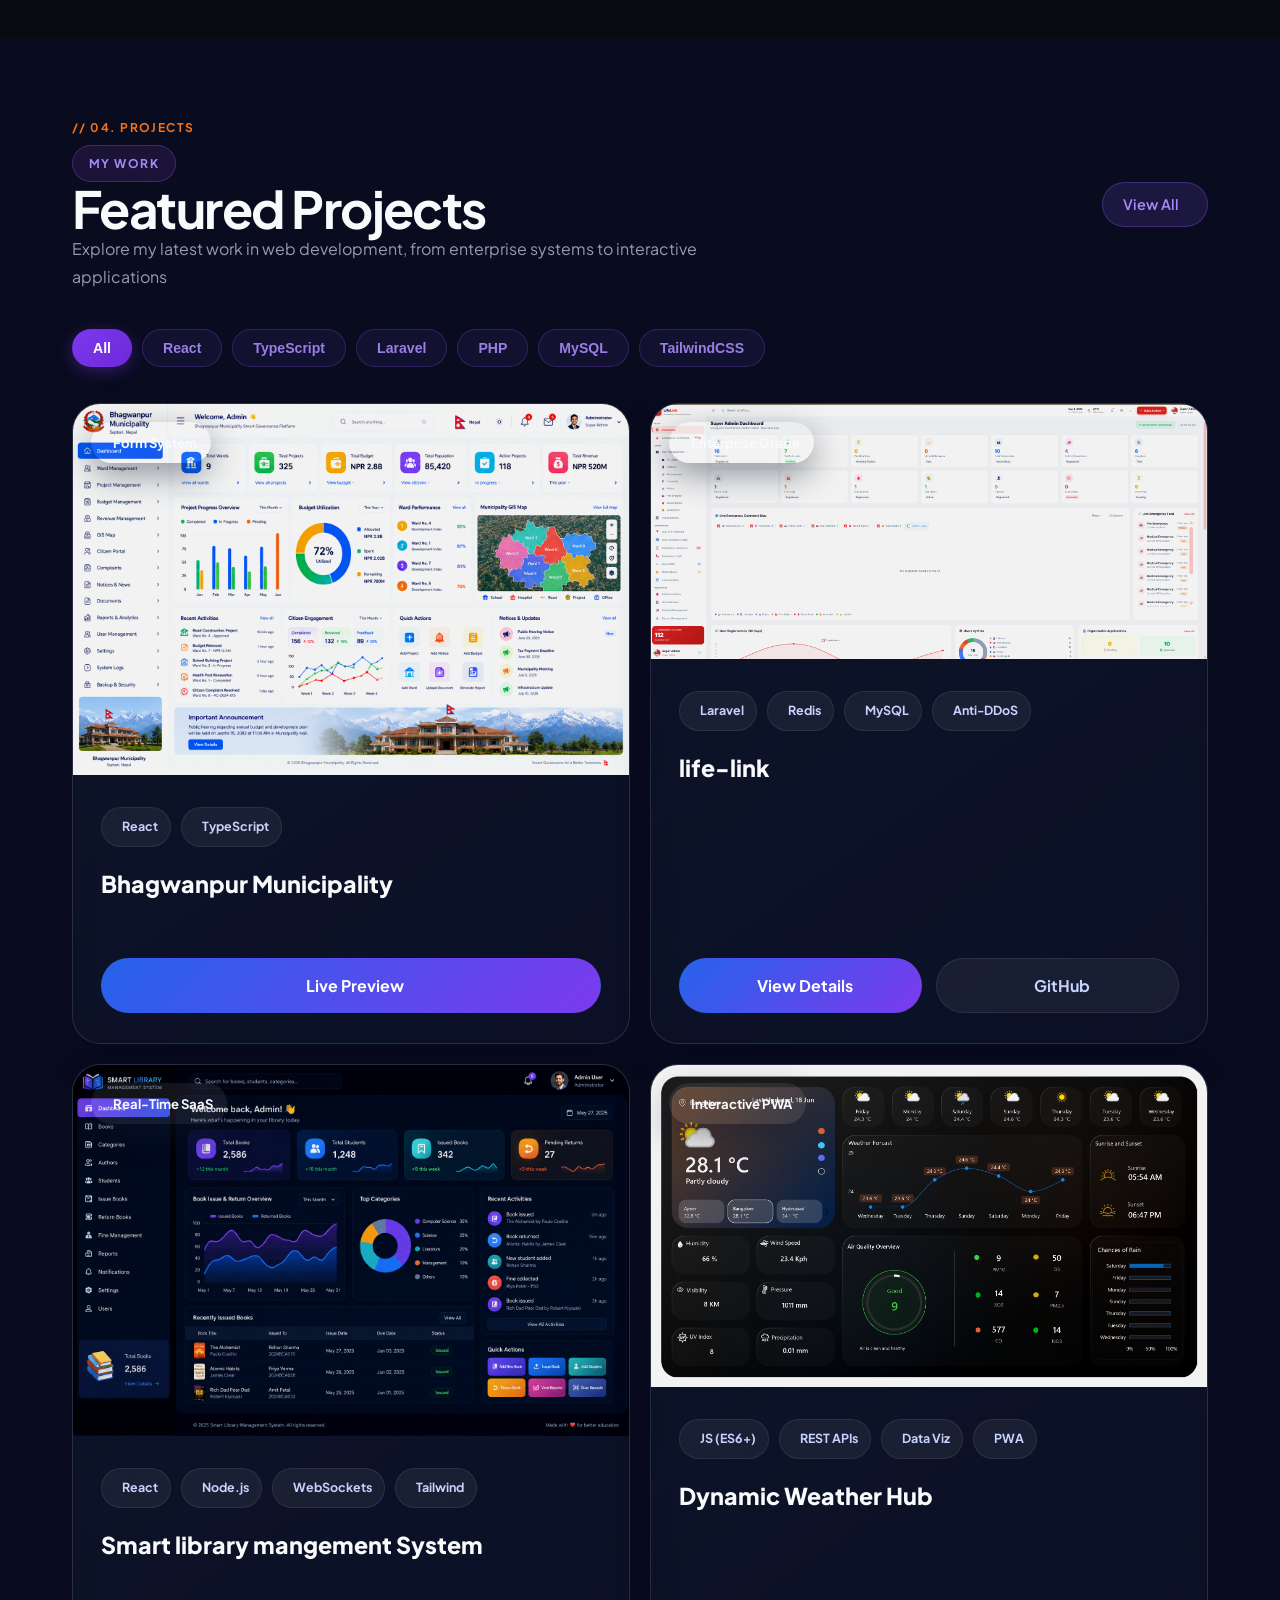
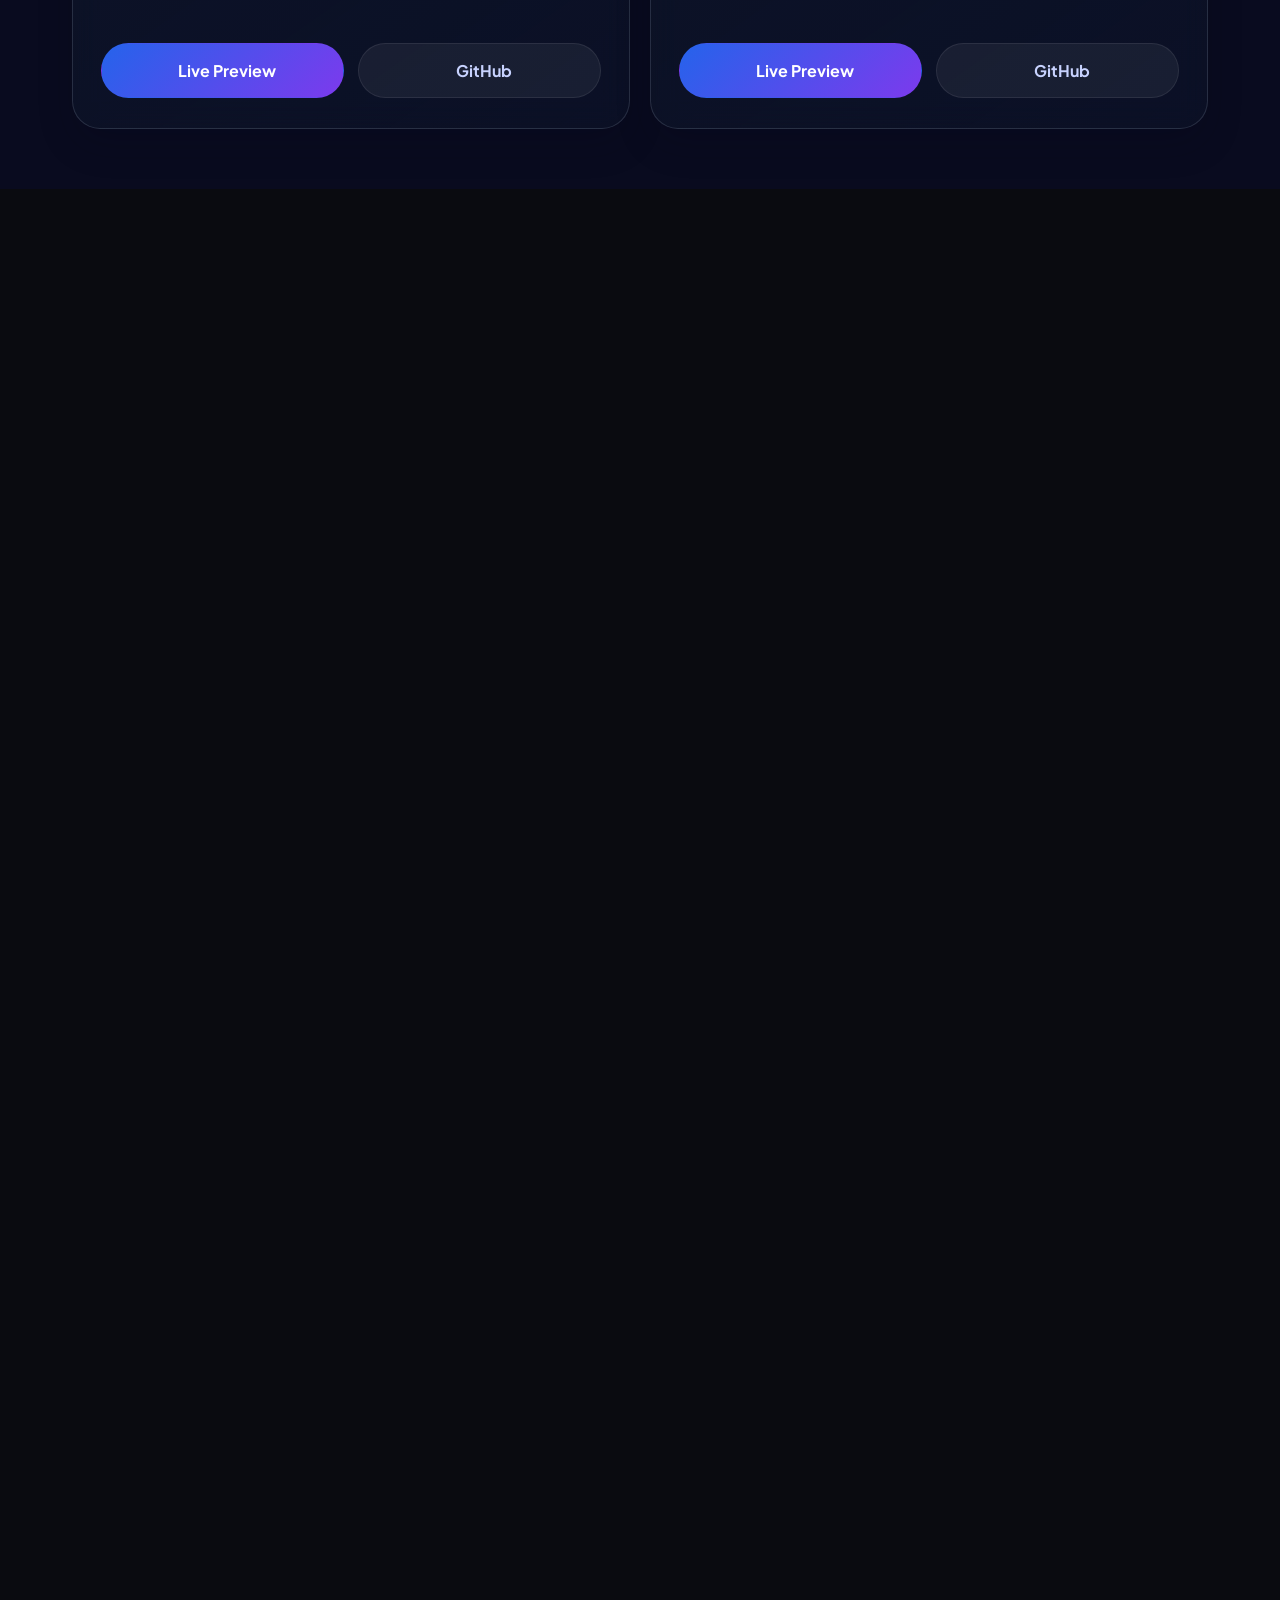
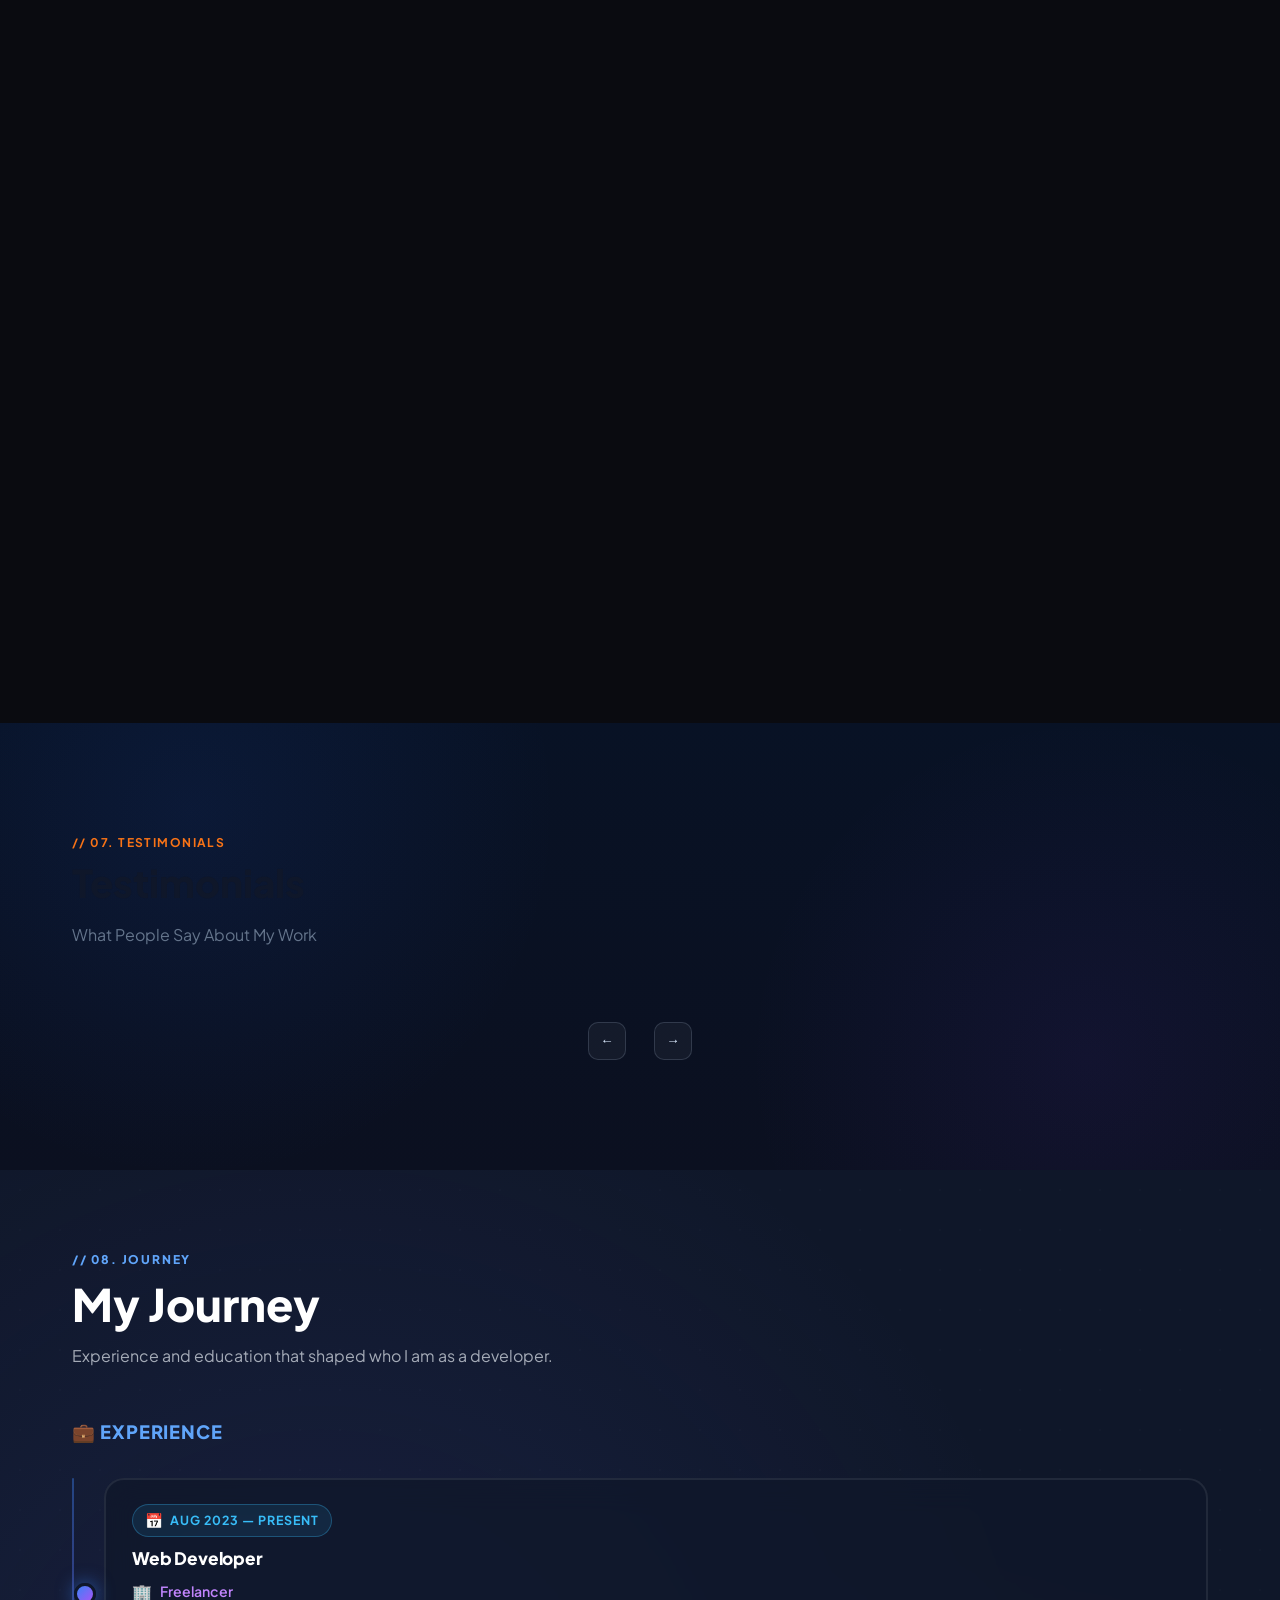
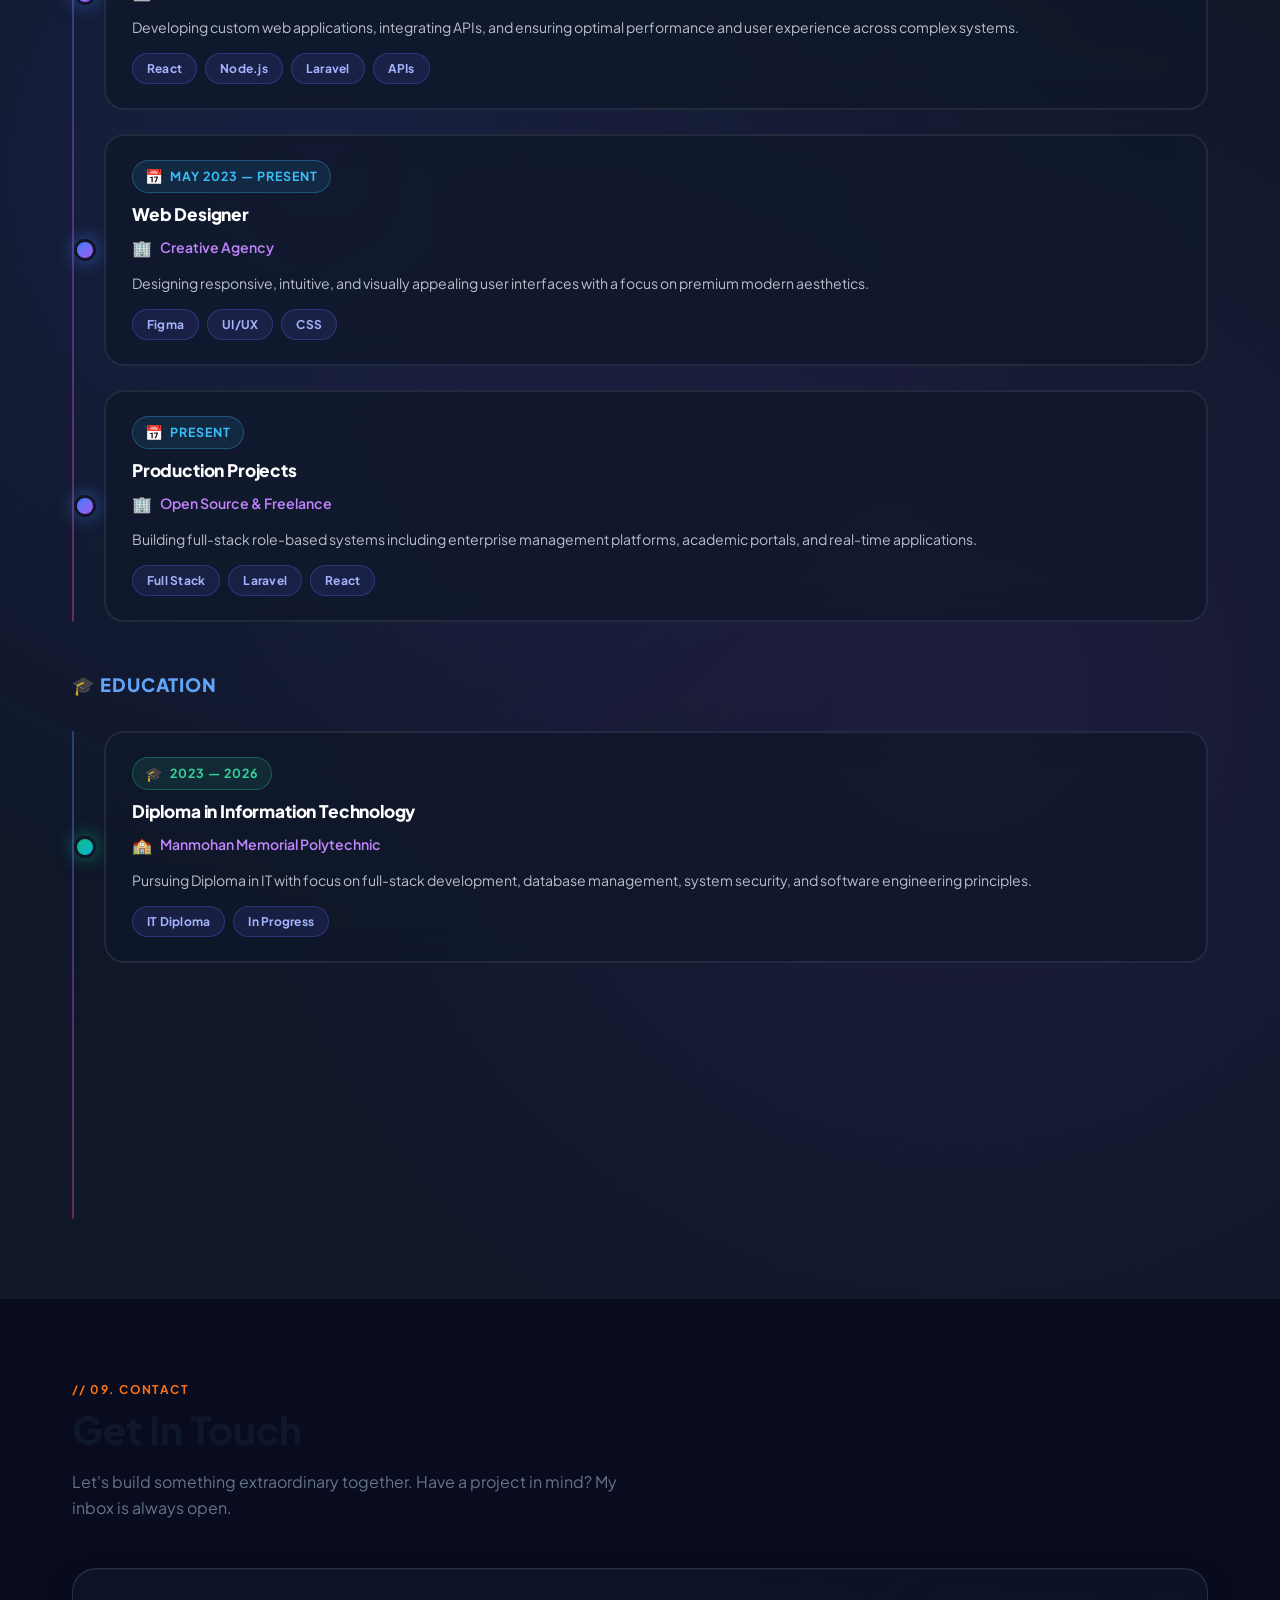
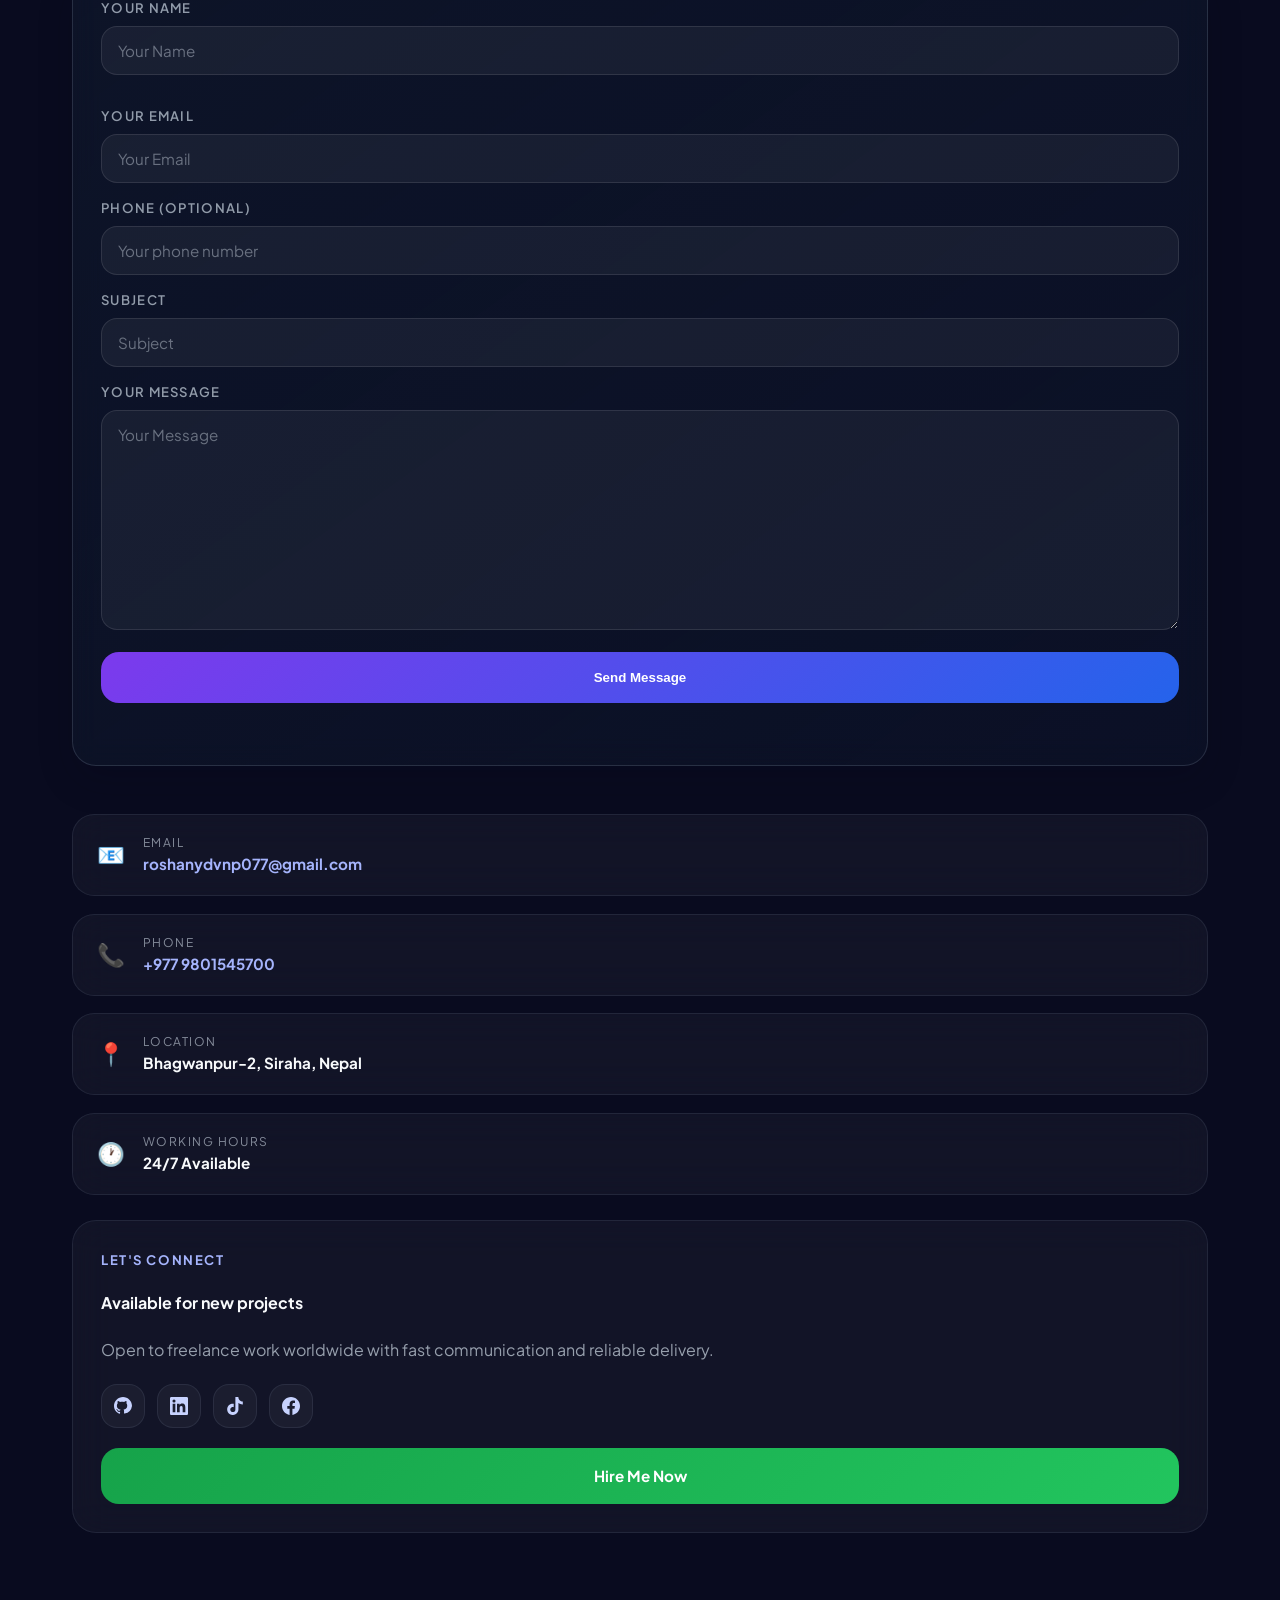
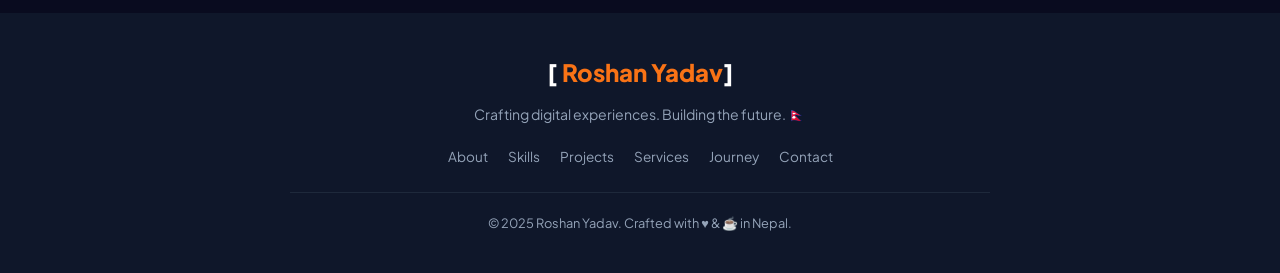
==== commit c71c8b12: "Complete portfolio CMS improvements" ====
--- a/index.html
+++ b/index.html
@@ -3288,6 +3288,17 @@
       background: linear-gradient(180deg, rgba(255, 255, 255, 0.04), rgba(255, 255, 255, 0.08));
     }
 
+    .project-image-fallback {
+      display: grid;
+      place-items: center;
+    }
+
+    .project-image-fallback-label {
+      color: rgba(226, 232, 240, 0.65);
+      font-size: 0.8rem;
+      letter-spacing: 0.04em;
+    }
+
     .proj-mockup-img {
       width: 100%;
       height: 100%;
@@ -8864,6 +8875,7 @@
       .mobile-menu { top: calc(72px + env(safe-area-inset-top)); width: min(78vw, 380px); max-width: 380px; height: calc(100dvh - 72px - env(safe-area-inset-top)); max-height: calc(100dvh - 72px - env(safe-area-inset-top)); }
     }
   </style>
+  <link rel="stylesheet" href="testimonials.css">
 </head>
 
 <body class="loader-active">
@@ -9084,6 +9096,7 @@
         </div>
       </div>
       <div class="hero-copy">
+        <span class="section-tag">// 01. HOME</span>
         <div class="hero-badge">Available for Work</div>
         <div class="typewriter-wrap">
           <span class="typewriter-prefix">&gt;_</span>
@@ -9183,6 +9196,7 @@
       
       <!-- Section Header with Animated Glowing Badge -->
       <div class="about-header-wrapper">
+        <span class="section-tag">// 02. ABOUT</span>
         <span class="about-badge-pill"><i class="fas fa-sparkles"></i> — ABOUT ME —</span>
         <h2 class="about-hero-title">Building Solutions with <span class="gradient-text-purple">Code &amp; Creativity</span></h2>
         <p class="about-hero-subtitle">Motivated IT student and full-stack software developer from Nepal, dedicated to crafting robust web applications, sleek user interfaces, and scalable backend architectures.</p>
@@ -9407,6 +9421,7 @@
   <section id="skills" class="skills-section">
     <div class="section-inner">
       <div class="skills-header">
+        <span class="section-tag">// 03. SKILLS</span>
         <span class="skills-sub">— MY SKILLS —</span>
         <h2 class="skills-title">Technologies I <span class="gradient-text">Master</span></h2>
       </div>
@@ -9601,6 +9616,7 @@
       <div class="projects-header-wrapper">
         <div class="projects-header-top">
           <div>
+            <span class="section-tag">// 04. PROJECTS</span>
             <span class="projects-badge-pill">MY WORK</span>
             <h2 class="projects-hero-title">Featured Projects</h2>
             <p class="projects-hero-subtitle">Explore my latest work in web development, from enterprise systems to interactive applications</p>
@@ -9759,6 +9775,7 @@
     <div class="gallery-container">
       <div class="gallery-header">
         <div>
+          <div class="section-tag">// 05. GALLERY</div>
           <div class="gallery-kicker">Selected visuals</div>
           <h2 class="gallery-title">A closer look at the work.</h2>
         </div>
@@ -9907,7 +9924,7 @@
   <!-- SERVICES -->
   <section id="services" class="services-bg">
     <div class="section-inner">
-      <span class="section-tag">// 06. WHAT I DO</span>
+      <span class="section-tag">// 06. SERVICES</span>
       <h2 class="section-title">My Services</h2>
       <p class="section-desc">Professional digital solutions tailored for your business needs.</p>
       <div class="services-grid">
@@ -9999,10 +10016,25 @@
     </div>
   </section>
 
+  <!-- TESTIMONIALS -->
+  <section id="testimonials" class="testimonials-section">
+    <div class="section-inner">
+      <span class="section-tag">// 07. TESTIMONIALS</span>
+      <h2 class="section-title">Testimonials</h2>
+      <p class="section-desc">What People Say About My Work</p>
+      <div class="testimonials-grid"></div>
+      <div class="testimonials-carousel-controls" hidden aria-label="Testimonials controls">
+        <button type="button" data-testimonial-prev aria-label="Previous testimonials">&#8592;</button>
+        <div class="testimonials-dots" data-testimonial-dots></div>
+        <button type="button" data-testimonial-next aria-label="Next testimonials">&#8594;</button>
+      </div>
+    </div>
+  </section>
+
   <!-- JOURNEY -->
   <section id="journey">
     <div class="section-inner">
-      <span class="section-tag">// 05. STORY ARC</span>
+      <span class="section-tag">// 08. JOURNEY</span>
       <h2 class="section-title">My Journey</h2>
       <p class="section-desc">Experience and education that shaped who I am as a developer.</p>
       <div class="journey-grid">
@@ -10083,7 +10115,7 @@
   <!-- CONTACT -->
   <section id="contact" class="contact-bg">
     <div class="section-inner">
-      <span class="section-tag">// 07. TRANSMISSION</span>
+      <span class="section-tag">// 09. CONTACT</span>
       <h2 class="section-title">Get In Touch</h2>
       <p class="section-desc">Let's build something extraordinary together. Have a project in mind? My inbox is always
         open.</p>
@@ -10831,9 +10863,27 @@
         return '';
       }
 
+      function makeUuid() {
+        const cryptoApi = window.crypto || globalThis.crypto;
+        if (cryptoApi && typeof cryptoApi.randomUUID === 'function') return cryptoApi.randomUUID();
+        if (cryptoApi && typeof cryptoApi.getRandomValues === 'function') {
+          const bytes = new Uint8Array(16);
+          cryptoApi.getRandomValues(bytes);
+          bytes[6] = (bytes[6] & 0x0f) | 0x40;
+          bytes[8] = (bytes[8] & 0x3f) | 0x80;
+          const hex = Array.from(bytes, function (byte) { return byte.toString(16).padStart(2, '0'); }).join('');
+          return [hex.slice(0, 8), hex.slice(8, 12), hex.slice(12, 16), hex.slice(16, 20), hex.slice(20)].join('-');
+        }
+        return 'xxxxxxxx-xxxx-4xxx-yxxx-xxxxxxxxxxxx'.replace(/[xy]/g, function (character) {
+          const random = Math.random() * 16 | 0;
+          const value = character === 'x' ? random : (random & 0x3 | 0x8);
+          return value.toString(16);
+        });
+      }
+
       function storagePath(userId, file, type) {
         const safeName = file.name.toLowerCase().replace(/[^a-z0-9._-]+/g, '-');
-        return userId + (type === 'gallery' ? '/gallery/' : '/') + crypto.randomUUID() + '-' + safeName;
+        return userId + (type === 'gallery' ? '/gallery/' : '/') + makeUuid() + '-' + safeName;
       }
 
       async function renderGallery(records) {
@@ -10927,7 +10977,7 @@
           const user = (await supabaseClient.auth.getUser()).data.user;
           if (!user) return;
           const safeName = (record.file_name || 'gallery-image').toLowerCase().replace(/[^a-z0-9._-]+/g, '-');
-          const newPath = user.id + '/gallery/' + crypto.randomUUID() + '-' + safeName;
+          const newPath = user.id + '/gallery/' + makeUuid() + '-' + safeName;
           const upload = await supabaseClient.storage.from(GALLERY_BUCKET).upload(newPath, download.data, { contentType:record.file_type || download.data.type || 'application/octet-stream', upsert:false });
           if (upload.error) continue;
           const update = await supabaseClient.from('gallery').update({ file_path:newPath }).eq('id', record.id);
--- a/testimonials.css
+++ b/testimonials.css
@@ -0,0 +1 @@
+.testimonials-section{position:relative;overflow:hidden;padding:110px 0;color:#f8fafc;background:linear-gradient(180deg,#081225,#0b1020)}.testimonials-section::before{content:'';position:absolute;inset:0;pointer-events:none;background:radial-gradient(circle at 15% 20%,#2563eb18,transparent 32%),radial-gradient(circle at 85% 75%,#7c3aed12,transparent 30%)}.testimonials-section .section-inner{position:relative}.testimonials-section .section-desc{max-width:560px}.testimonials-grid{display:grid;grid-template-columns:repeat(3,minmax(0,1fr));gap:20px;margin-top:42px}.testimonial-card{display:flex;min-width:0;flex-direction:column;padding:26px;border:1px solid #94a3b82b;border-radius:18px;background:linear-gradient(145deg,#111c33e8,#111827cc);box-shadow:0 18px 42px #0206174d;transition:transform .22s ease,border-color .22s ease,box-shadow .22s ease}.testimonial-card:hover{border-color:#60a5fa70;transform:translateY(-5px);box-shadow:0 24px 52px #02061766}.testimonial-quote-mark{color:#67e8f9;font-size:2.4rem;line-height:.8}.testimonial-review{display:-webkit-box;min-height:92px;margin:14px 0 20px;overflow:hidden;color:#dbeafe;font-size:1rem;line-height:1.7;-webkit-box-orient:vertical;-webkit-line-clamp:4}.testimonial-stars{color:#fbbf24;letter-spacing:.08em}.testimonial-stars span{color:#475569}.testimonial-client{display:flex;align-items:center;gap:12px;margin-top:auto;padding-top:18px;border-top:1px solid #94a3b820}.testimonial-client-avatar{display:grid;width:46px;height:46px;flex:0 0 46px;place-items:center;border:1px solid #60a5fa55;border-radius:50%;object-fit:cover;background:#2563eb33;color:#bfdbfe;font-weight:800}.testimonial-client-info{min-width:0}.testimonial-client-info strong{display:block;overflow-wrap:anywhere;color:#f8fafc}.testimonial-client-info span{display:block;overflow-wrap:anywhere;color:#94a3b8;font-size:.8rem}.testimonial-client-info a{color:#7dd3fc;font-size:.76rem;text-decoration:none}.testimonials-empty{grid-column:1/-1;padding:32px;border:1px dashed #94a3b82b;border-radius:14px;color:#94a3b8;text-align:center}.testimonials-carousel-controls{display:flex;align-items:center;justify-content:center;gap:14px;margin-top:26px}.testimonials-carousel-controls button{width:38px;height:38px;border:1px solid #94a3b83b;border-radius:10px;color:#dbeafe;background:#ffffff0b}.testimonials-carousel-controls button:hover{border-color:#60a5fa80;background:#2563eb22}.testimonials-dots{display:flex;gap:7px}.testimonials-dots button{width:8px;height:8px;padding:0;border:0;border-radius:50%;background:#475569}.testimonials-dots button.active{background:#60a5fa;box-shadow:0 0 10px #60a5fa}.testimonials-section[hidden]{display:none!important}@media (max-width:1023px){.testimonials-grid{grid-template-columns:repeat(2,minmax(0,1fr))}}@media (max-width:640px){.testimonials-section{padding:80px 0}.testimonials-grid{grid-template-columns:1fr;gap:14px;margin-top:30px}.testimonial-card{padding:22px}.testimonial-review{min-height:0}.testimonials-carousel-controls{display:none}}
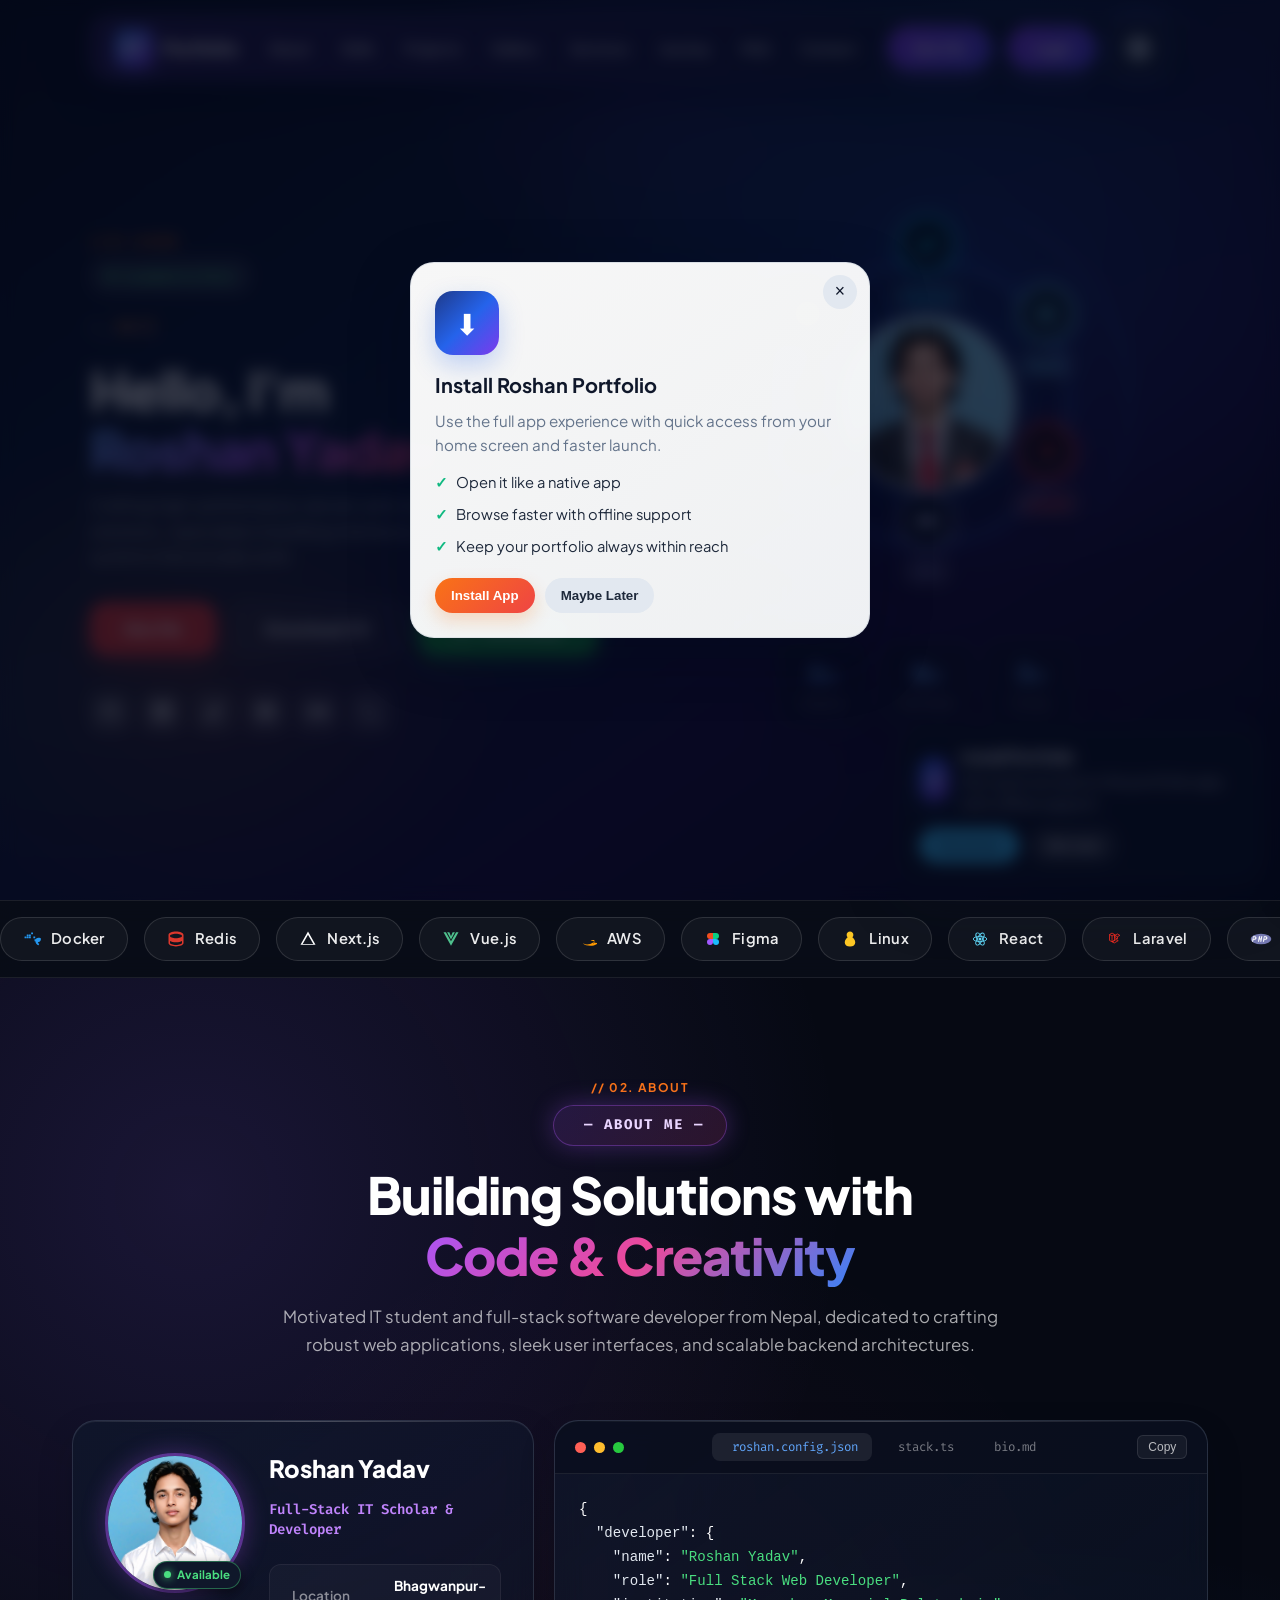
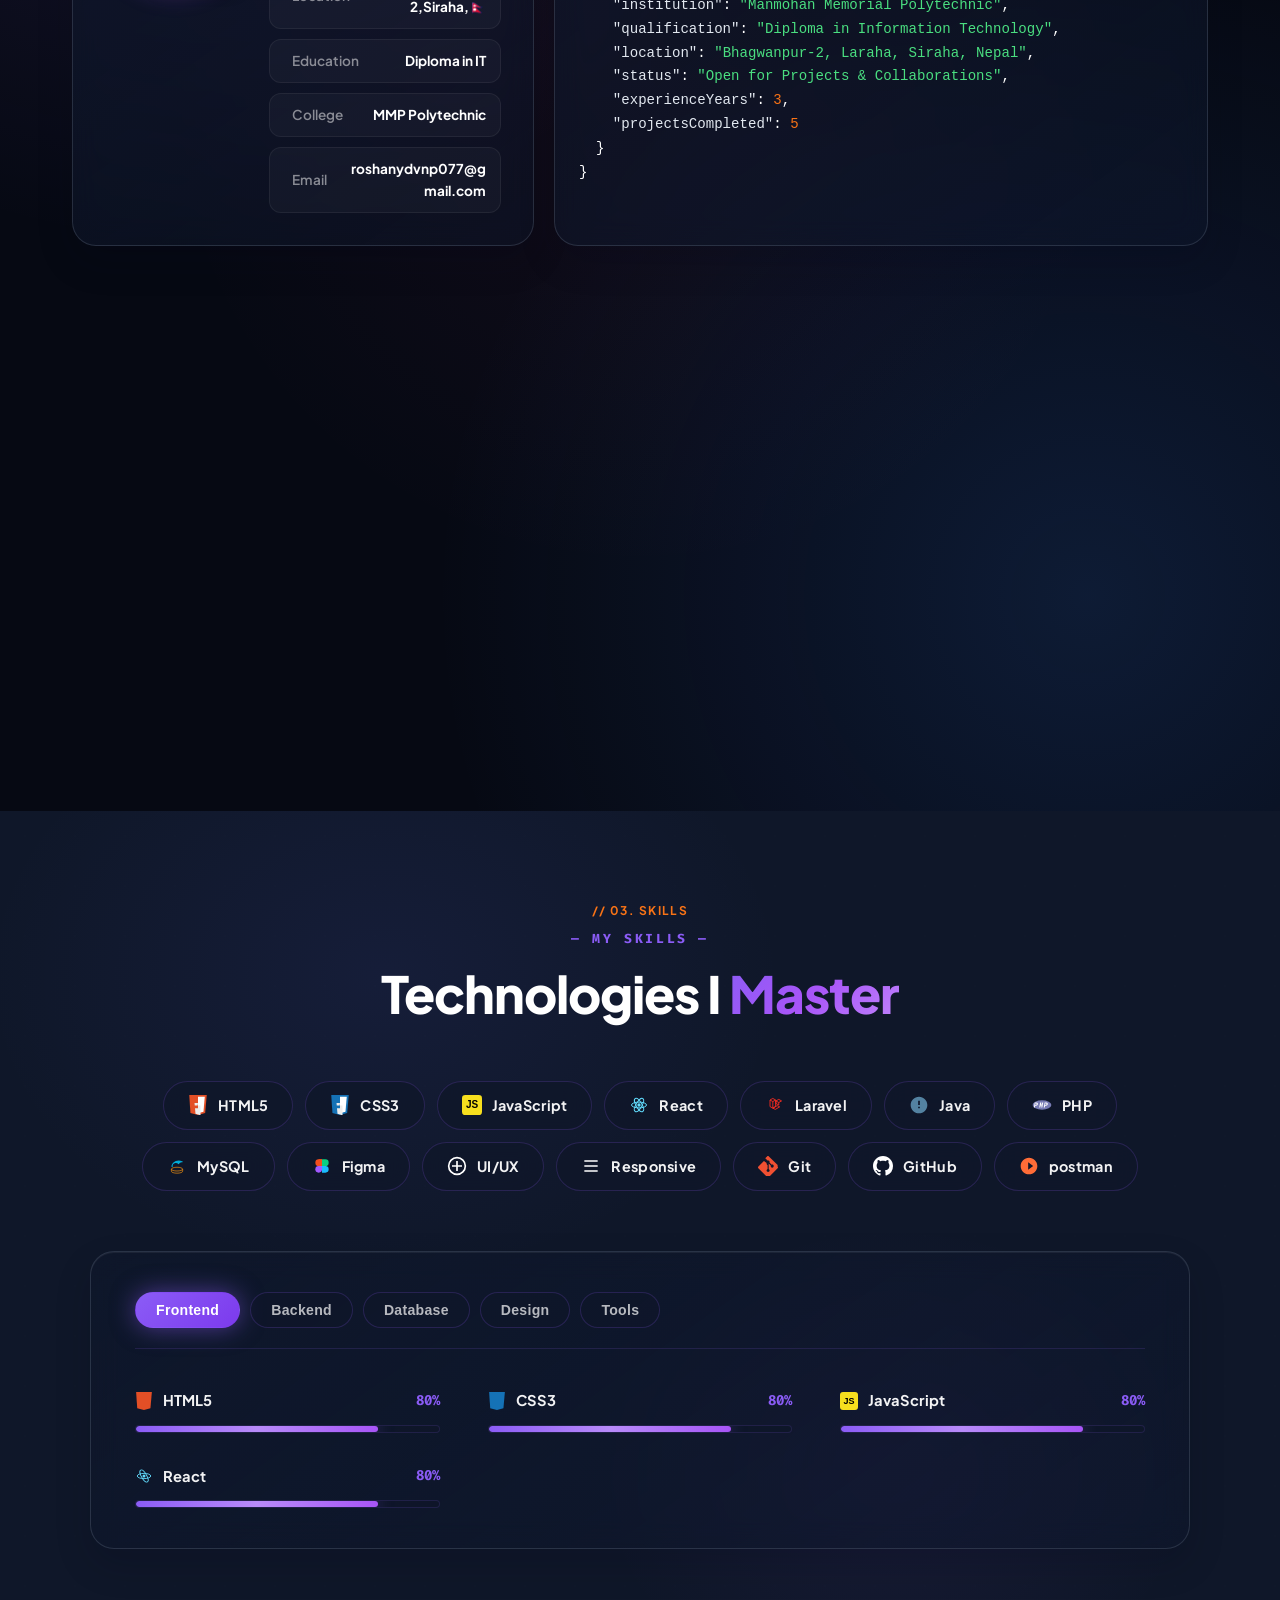
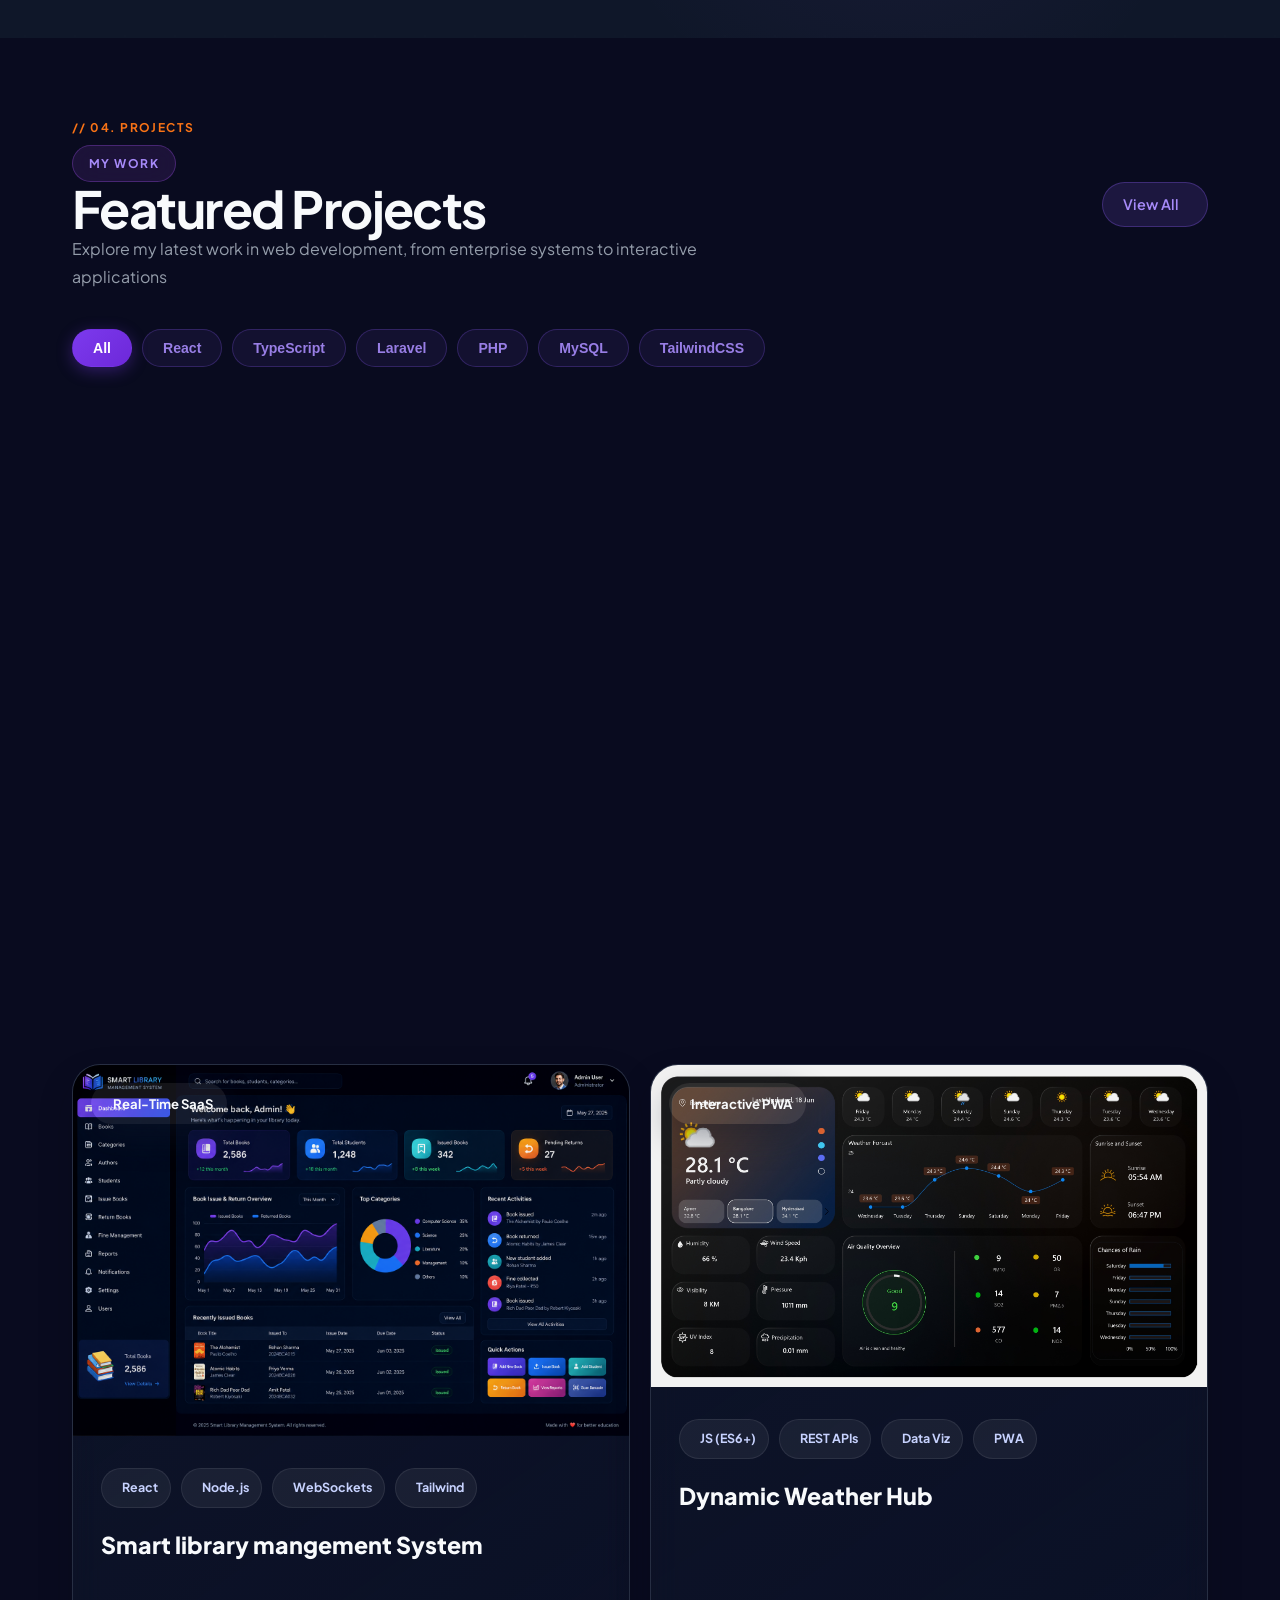
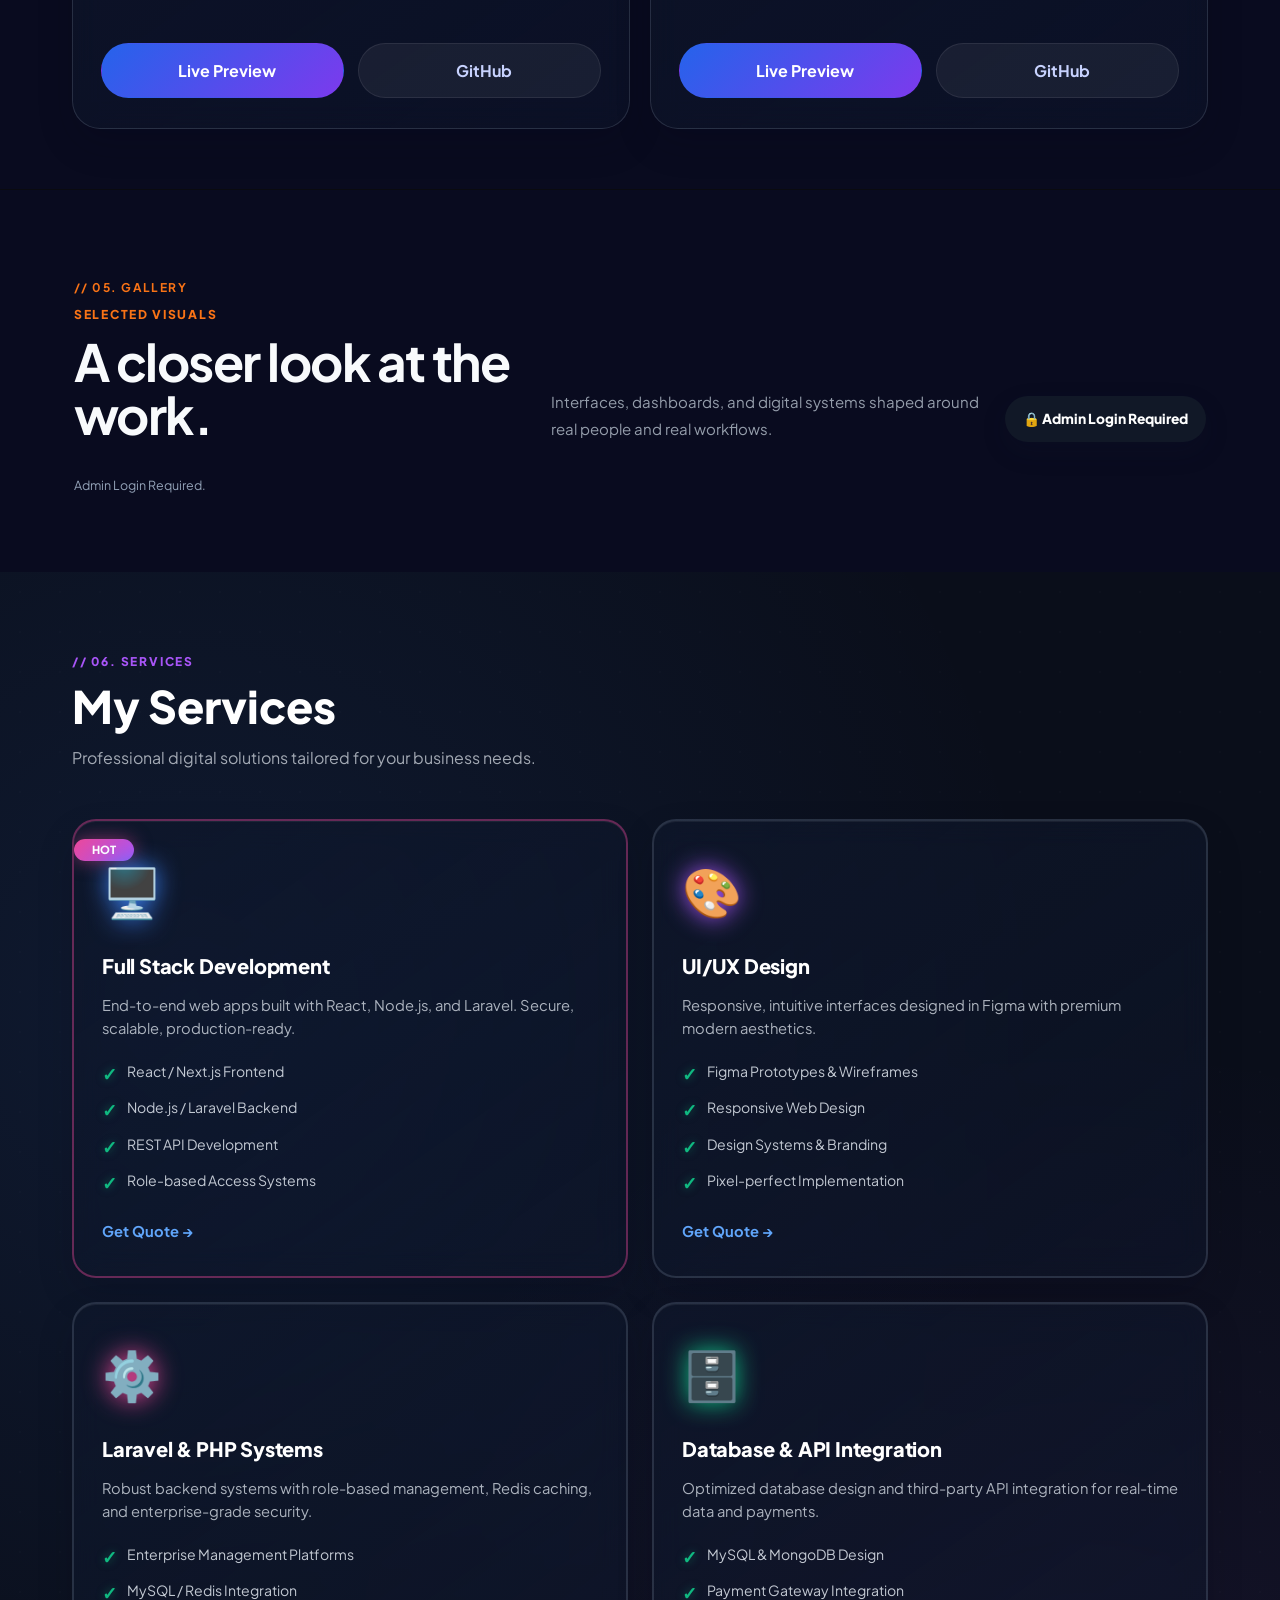
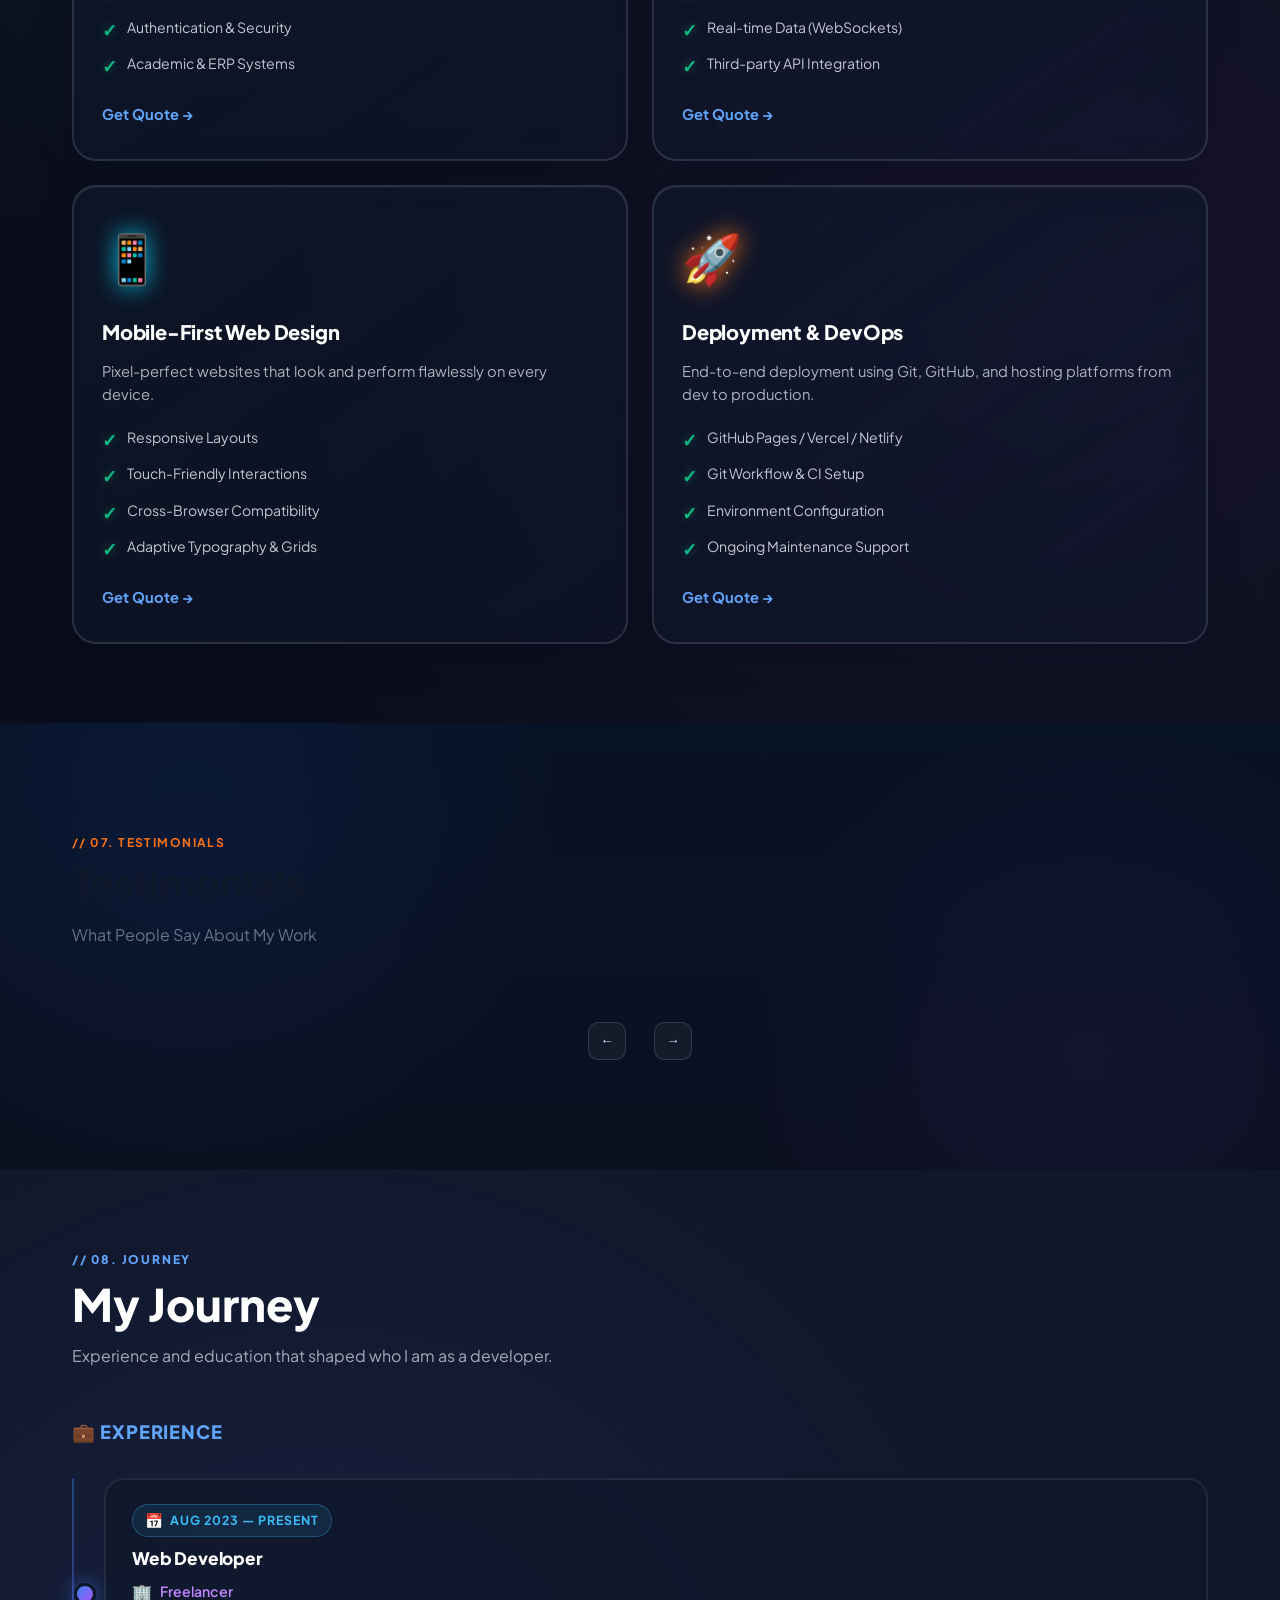
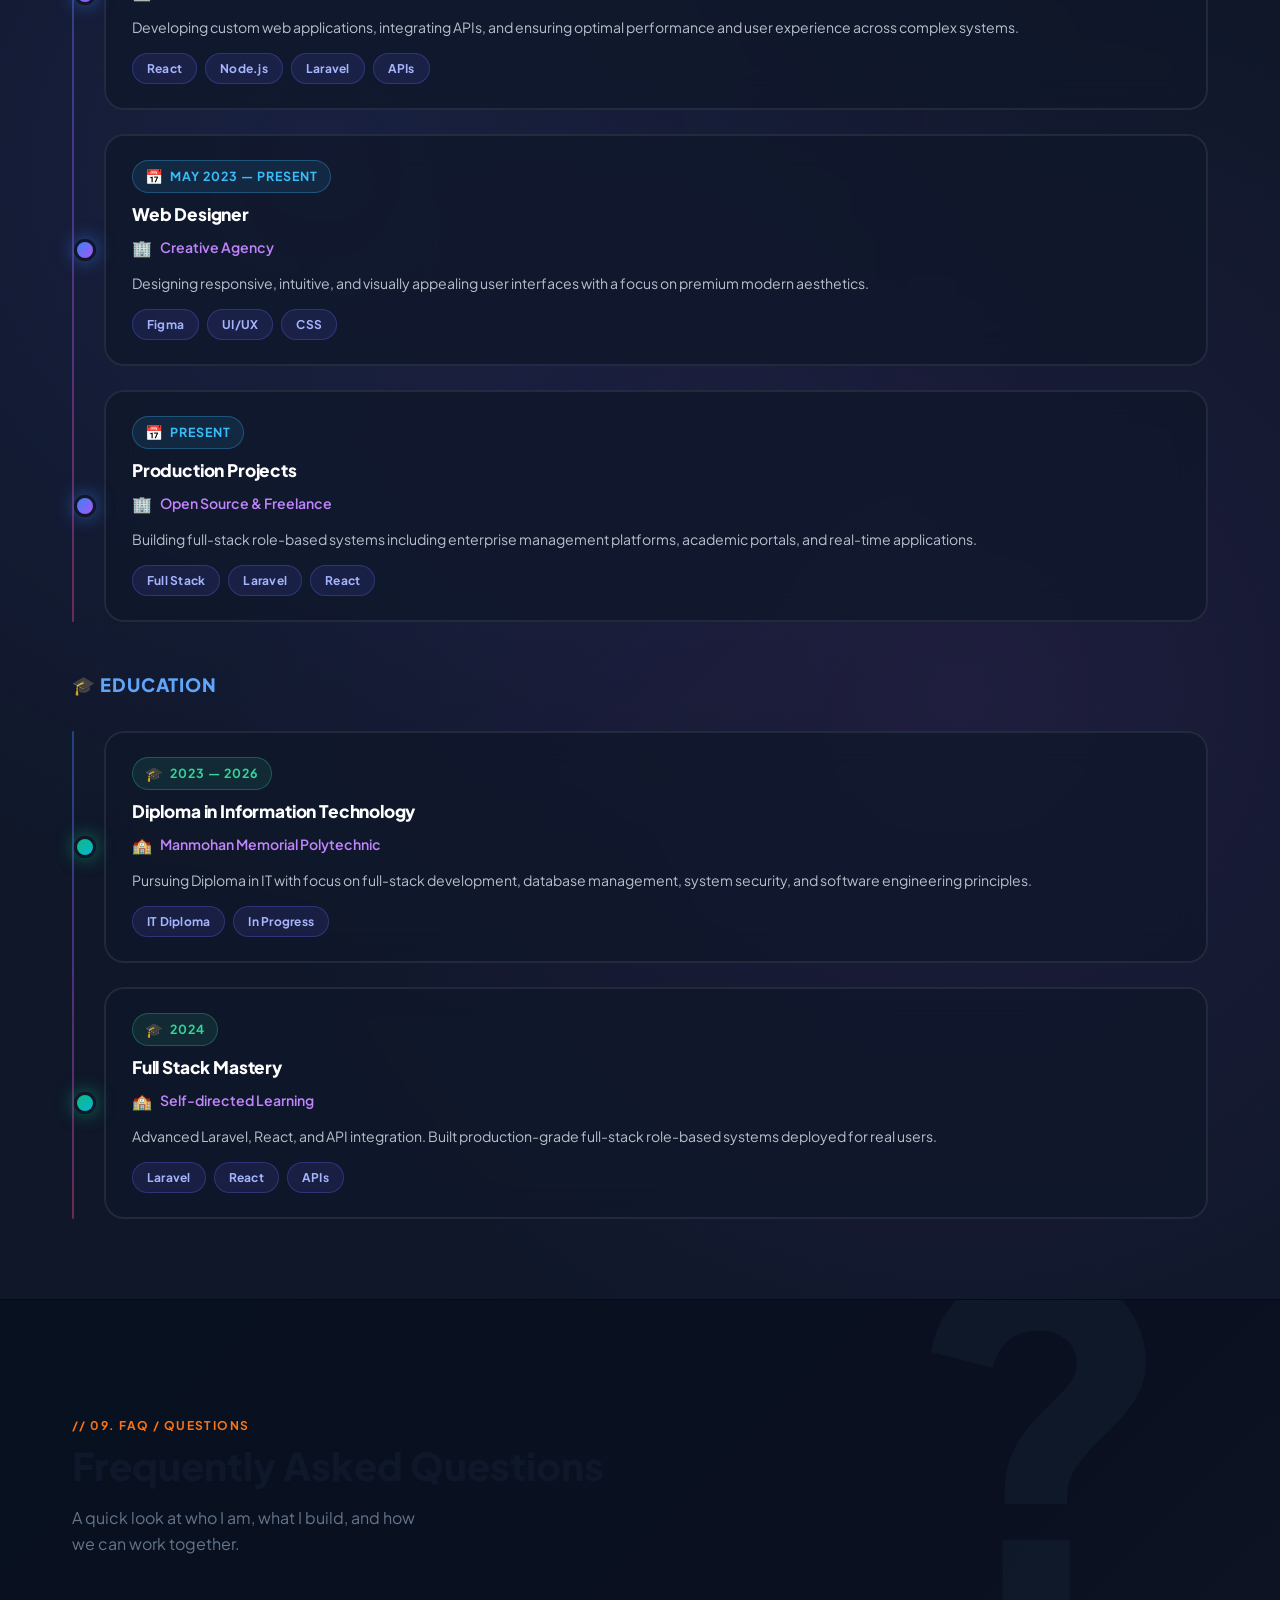
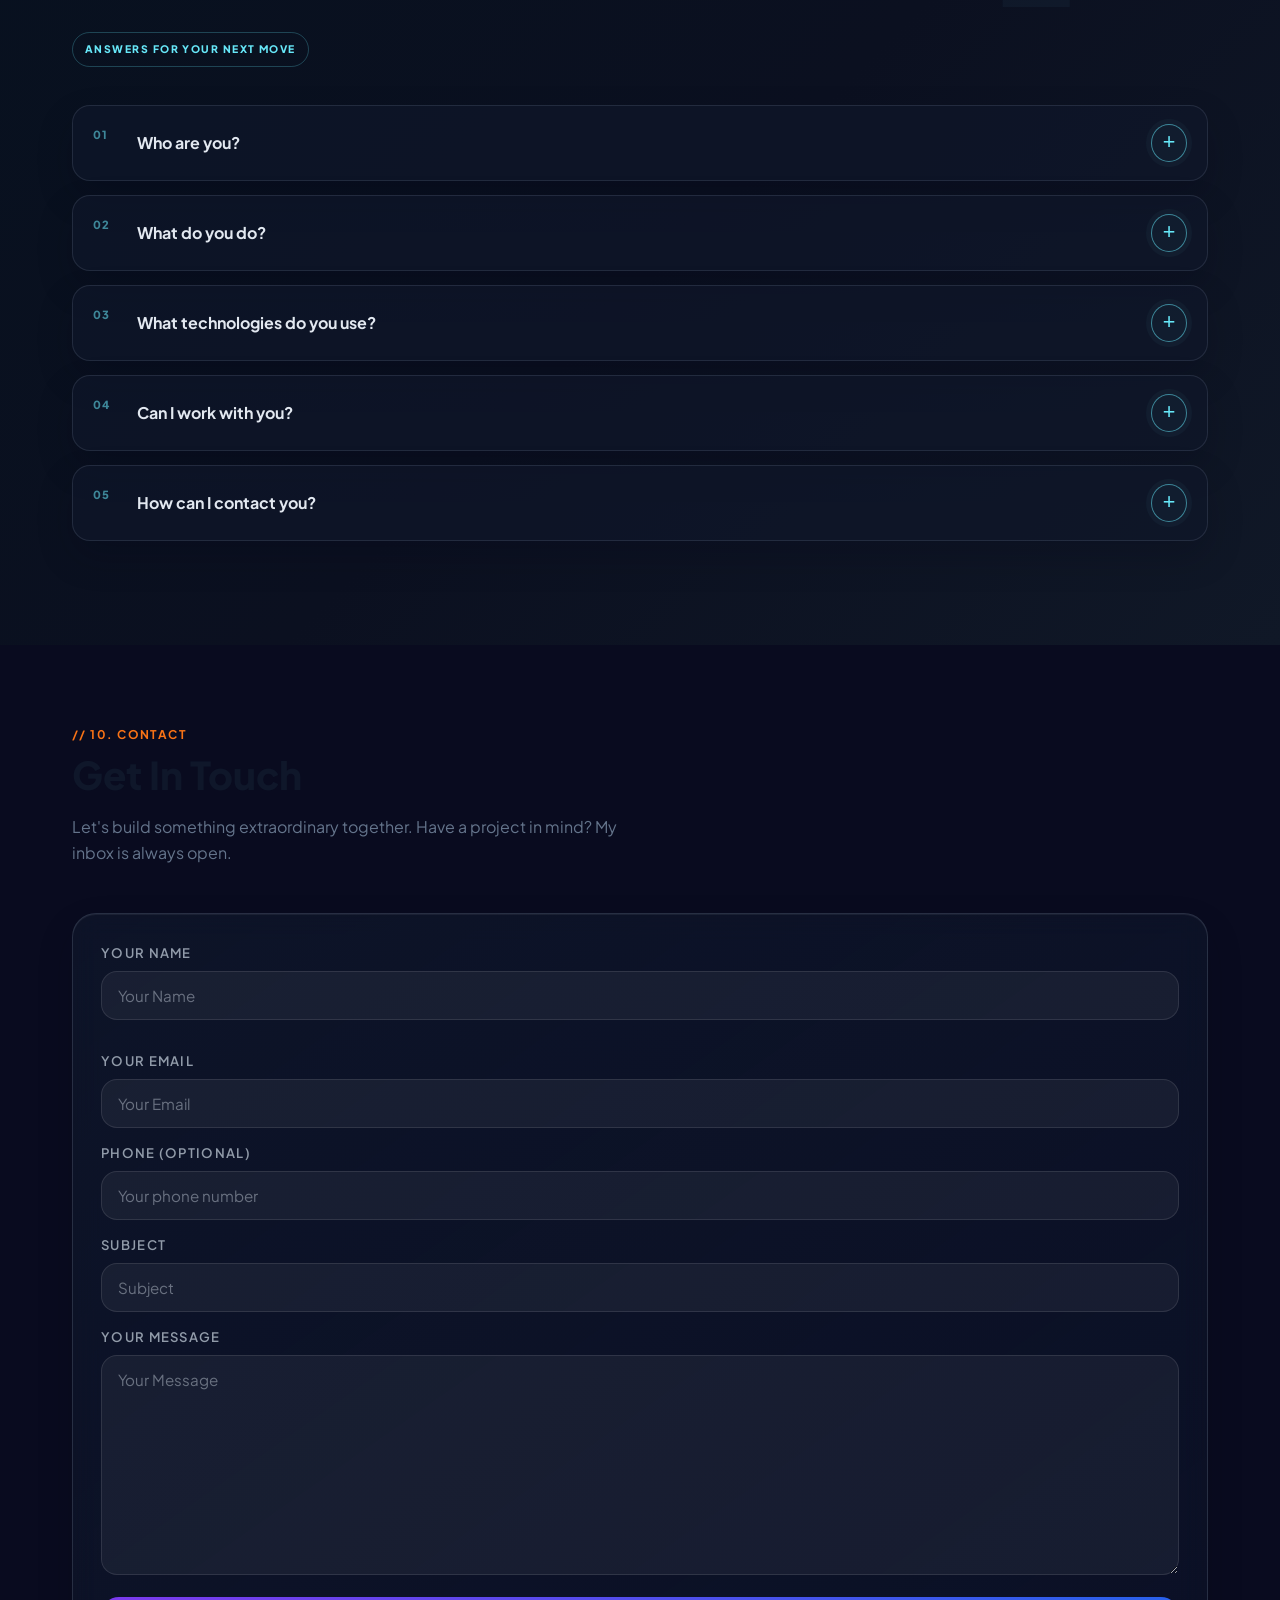
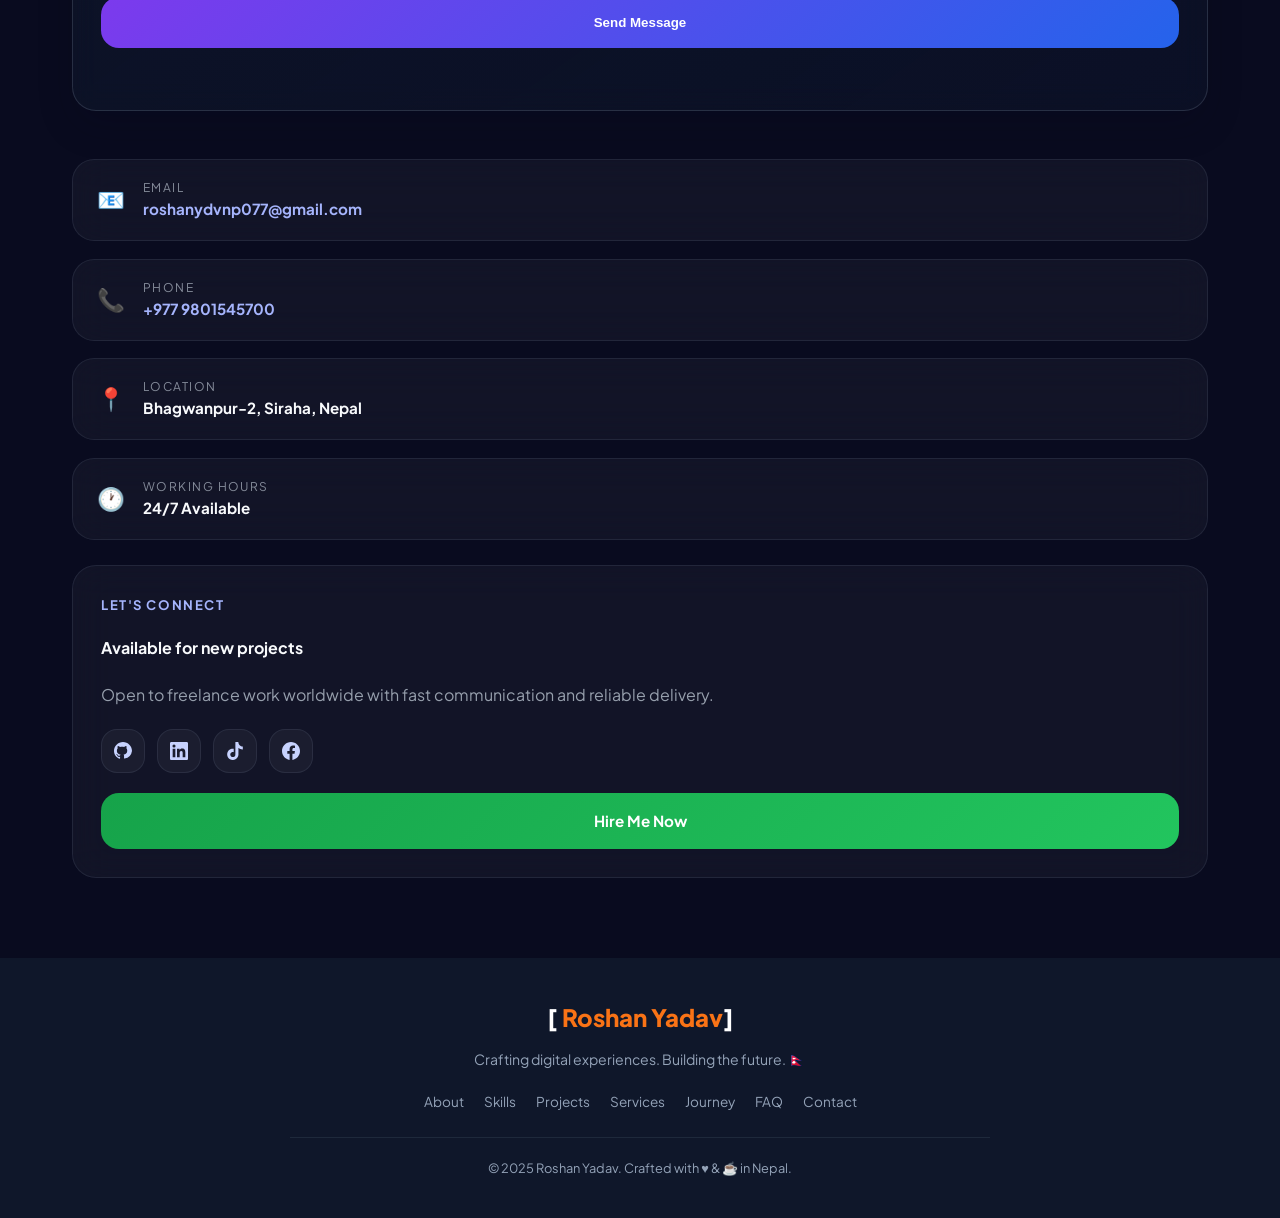
==== commit 4ae89f3c: "Add FAQ section and polish portfolio UI" ====
--- a/index.html
+++ b/index.html
@@ -5524,6 +5524,37 @@
     }
 
     /* ── CONTACT ── */
+    .faq-section { position: relative; overflow: hidden; padding: 104px 0; background: linear-gradient(135deg, #07111f, #0b1020 55%, #101827); }
+    .faq-section::before { content: '?'; position: absolute; top: -100px; right: 8%; color: rgba(103, 232, 249, .04); font-size: 28rem; font-weight: 900; line-height: 1; pointer-events: none; }
+    .faq-layout { position: relative; display: block; }
+    .faq-intro { padding-top: 12px; margin-bottom: 38px; }
+    .faq-intro::after { content: 'ANSWERS FOR YOUR NEXT MOVE'; display: inline-flex; margin-top: 28px; padding: 8px 12px; border: 1px solid rgba(103, 232, 249, .24); border-radius: 999px; color: #67e8f9; font-size: .65rem; font-weight: 800; letter-spacing: .14em; }
+    .faq-intro .section-desc { max-width: 360px; }
+    .faq-list { display: grid; gap: 14px; counter-reset: faq; }
+    .faq-item { position: relative; overflow: hidden; border: 1px solid rgba(148, 163, 184, .16); border-radius: 18px; background: rgba(15, 23, 42, .68); box-shadow: 0 16px 36px rgba(2, 6, 23, .18); counter-increment: faq; animation: faq-card-in .62s cubic-bezier(.22, 1, .36, 1) both; transition: border-color .2s ease, background .2s ease, transform .2s ease; }
+    .faq-item:nth-child(2) { animation-delay: .08s; }
+    .faq-item:nth-child(3) { animation-delay: .16s; }
+    .faq-item:nth-child(4) { animation-delay: .24s; }
+    .faq-item:nth-child(5) { animation-delay: .32s; }
+    .faq-item::before { content: '0' counter(faq); position: absolute; top: 20px; left: 20px; color: rgba(103, 232, 249, .55); font-size: .7rem; font-weight: 800; letter-spacing: .08em; }
+    .faq-item[open] { border-color: rgba(103, 232, 249, .52); background: linear-gradient(110deg, rgba(14, 38, 60, .88), rgba(15, 23, 42, .78)); transform: translateX(5px); }
+    .faq-item summary { display: flex; align-items: center; justify-content: space-between; gap: 18px; min-height: 68px; padding: 18px 20px 18px 64px; color: #e2e8f0; font-size: 1rem; font-weight: 700; cursor: pointer; list-style: none; transition: color .2s ease, background .2s ease, transform .12s ease; }
+    .faq-item summary:active { transform: scale(.99); }
+    .faq-item[open] summary { color: #f8fafc; background: rgba(103, 232, 249, .035); }
+    .faq-item summary::-webkit-details-marker { display: none; }
+    .faq-item summary::after { content: '+'; display: grid; width: 34px; height: 34px; flex: 0 0 34px; place-items: center; border: 1px solid rgba(103, 232, 249, .52); border-radius: 50%; color: #67e8f9; background: rgba(103, 232, 249, .04); box-shadow: 0 0 0 5px rgba(103, 232, 249, .035); font-family: Arial, sans-serif; font-size: 1.35rem; font-weight: 400; line-height: 1; padding-bottom: 2px; transition: transform .22s ease, color .22s ease, background .22s ease, box-shadow .22s ease; }
+    .faq-item summary:hover::after { color: #082f49; background: #67e8f9; box-shadow: 0 0 0 6px rgba(103, 232, 249, .08), 0 0 20px rgba(103, 232, 249, .24); }
+    .faq-item[open] summary::after { content: '−'; color: #082f49; background: #67e8f9; box-shadow: 0 0 0 6px rgba(103, 232, 249, .08), 0 0 20px rgba(103, 232, 249, .22); transform: rotate(180deg); }
+    .faq-answer { margin: -2px 20px 20px; padding-top: 15px; border-top: 1px solid rgba(148, 163, 184, .14); color: #a8b8cf; line-height: 1.7; }
+    .faq-item[open] .faq-answer { animation: faq-answer-in .28s ease-out both; }
+    .faq-answer a { color: #67e8f9; text-decoration: none; }
+    @keyframes faq-card-in { from { opacity: 0; transform: translateY(18px); } to { opacity: 1; transform: translateY(0); } }
+    @keyframes faq-answer-in { from { opacity: 0; transform: translateY(-6px); } to { opacity: 1; transform: translateY(0); } }
+    @media (prefers-reduced-motion: reduce) { .faq-item, .faq-item[open] .faq-answer { animation: none; } }
+    @media (max-width: 800px) { .faq-intro { margin-bottom: 28px; } .faq-item[open] { transform: none; } }
+    @media (max-width: 520px) { .faq-section { padding: 70px 0; } .faq-item summary { min-height: 58px; padding: 16px; font-size: .92rem; } .faq-answer { margin: -2px 16px 18px; } }
+
+    /* ── CONTACT ── */
     .contact-bg {
       background: #090b1f;
       padding: 80px 0;
@@ -8876,6 +8907,16 @@
     }
   </style>
   <link rel="stylesheet" href="testimonials.css">
+  <style>
+    .back-to-top { position: fixed; right: clamp(18px, 4vw, 42px); bottom: max(22px, env(safe-area-inset-bottom)); z-index: 20; display: inline-flex; align-items: center; gap: 9px; min-width: 132px; height: 46px; padding: 0 16px 0 10px; border: 1px solid rgba(103, 232, 249, .42); border-radius: 999px; color: #ecfeff; background: linear-gradient(135deg, rgba(8, 47, 73, .96), rgba(15, 23, 42, .96)); box-shadow: 0 12px 30px rgba(2, 6, 23, .38), 0 0 22px rgba(34, 211, 238, .12), inset 0 1px rgba(255, 255, 255, .12); backdrop-filter: blur(14px); cursor: pointer; opacity: 0; pointer-events: none; transform: translateY(14px) scale(.94); transition: opacity .22s ease, transform .22s ease, border-color .22s ease, background .22s ease, box-shadow .22s ease; }
+    .back-to-top::before { content: '↑'; display: grid; width: 27px; height: 27px; place-items: center; border-radius: 50%; color: #082f49; background: #67e8f9; font-size: 1rem; font-weight: 800; }
+    .back-to-top::after { content: 'Back to Top'; font-size: .74rem; font-weight: 800; letter-spacing: .06em; text-transform: uppercase; }
+    .back-to-top.is-visible { opacity: 1; pointer-events: auto; transform: translateY(0) scale(1); }
+    .back-to-top:hover { border-color: #67e8f9; background: linear-gradient(135deg, rgba(14, 116, 144, .96), rgba(15, 23, 42, .96)); transform: translateY(-3px) scale(1.02); }
+    .back-to-top:active { transform: translateY(-1px) scale(.97); box-shadow: 0 7px 18px rgba(2, 6, 23, .35), 0 0 14px rgba(34, 211, 238, .18); }
+    .back-to-top:focus-visible { outline: 2px solid #fbbf24; outline-offset: 4px; }
+    @media (max-width: 640px) { .back-to-top { right: 14px; bottom: max(20px, calc(env(safe-area-inset-bottom) + 10px)); min-width: 46px; width: 46px; height: 46px; padding: 0; justify-content: center; } .back-to-top::before { width: 28px; height: 28px; font-size: 1rem; } .back-to-top::after { display: none; } }
+  </style>
 </head>
 
 <body class="loader-active">
@@ -8925,6 +8966,7 @@
       <li><button class="vault-access-btn admin-login-trigger" id="adminLoginBtn" type="button" hidden>Admin</button></li>
       <li><a href="#services">Services</a></li>
       <li><a href="#journey">Journey</a></li>
+      <li><a href="#faq">FAQ</a></li>
       <li><a href="#contact">Contact</a></li>
     </ul>
     <a href="mailto:roshanydvnp077@gmail.com" class="nav-cta">Hire Me</a>
@@ -8949,6 +8991,7 @@
     <button class="vault-access-btn mob-link admin-login-trigger" id="adminMobileLoginBtn" type="button" hidden>Admin</button>
     <a href="#services" class="mob-link">Services</a>
     <a href="#journey" class="mob-link">Journey</a>
+    <a href="#faq" class="mob-link">FAQ / Questions</a>
     <a href="#contact" class="mob-link">Contact</a>
     <div class="mobile-menu-actions">
       <a href="mailto:roshanydvnp077@gmail.com" class="mob-link mob-cta mobile-action">Hire Me</a>
@@ -9411,8 +9454,7 @@
               <i class="fas fa-paper-plane"></i> Let's Talk
             </a>
           </div>
-        </div>
-
+          </div>
       </div>
     </div>
   </section>
@@ -10112,10 +10154,43 @@
     </div>
   </section>
 
+  <!-- FAQ / QUESTIONS -->
+  <section id="faq" class="faq-section">
+    <div class="section-inner faq-layout">
+      <div class="faq-intro">
+        <span class="section-tag">// 09. FAQ / QUESTIONS</span>
+        <h2 class="section-title">Frequently Asked Questions</h2>
+        <p class="section-desc">A quick look at who I am, what I build, and how we can work together.</p>
+      </div>
+      <div class="faq-list">
+        <details class="faq-item">
+          <summary>Who are you?</summary>
+          <div class="faq-answer">I am Roshan Kumar Yadav, a full-stack developer and IT student focused on building useful, secure, and polished digital experiences.</div>
+        </details>
+        <details class="faq-item">
+          <summary>What do you do?</summary>
+          <div class="faq-answer">I design and develop responsive websites, web applications, dashboards, APIs, and custom digital products for real-world needs.</div>
+        </details>
+        <details class="faq-item">
+          <summary>What technologies do you use?</summary>
+          <div class="faq-answer">My main tools include React, JavaScript, Node.js, Laravel, PHP, MySQL, Supabase, Git, and modern HTML/CSS.</div>
+        </details>
+        <details class="faq-item">
+          <summary>Can I work with you?</summary>
+          <div class="faq-answer">Yes. I am open to freelance projects, collaborations, and practical product ideas where thoughtful design and reliable development matter.</div>
+        </details>
+        <details class="faq-item">
+          <summary>How can I contact you?</summary>
+          <div class="faq-answer">Use the contact form below or email me directly at <a href="mailto:roshanydvnp077@gmail.com">roshanydvnp077@gmail.com</a>.</div>
+        </details>
+      </div>
+    </div>
+  </section>
+
   <!-- CONTACT -->
   <section id="contact" class="contact-bg">
     <div class="section-inner">
-      <span class="section-tag">// 09. CONTACT</span>
+      <span class="section-tag">// 10. CONTACT</span>
       <h2 class="section-title">Get In Touch</h2>
       <p class="section-desc">Let's build something extraordinary together. Have a project in mind? My inbox is always
         open.</p>
@@ -10228,6 +10303,7 @@
         <a href="#projects">Projects</a>
         <a href="#services">Services</a>
         <a href="#journey">Journey</a>
+        <a href="#faq">FAQ</a>
         <a href="#contact">Contact</a>
       </div>
       <div class="footer-copy">© 2025 Roshan  Yadav. Crafted with ♥ &amp; ☕ in Nepal.</div>
@@ -10617,7 +10693,8 @@
       const galleryRelockButton = document.getElementById('galleryRelockBtn');
       const documentsLockButton = document.getElementById('documentsLockBtn');
       const storedRecords = { gallery: [], documents: [] };
-      const GALLERY_BUCKET = 'portfolio-gallery';
+      const GALLERY_BUCKETS = ['portfolio-gallery', 'portfolio-images'];
+      const GALLERY_BUCKET = GALLERY_BUCKETS[0];
       let galleryAdmin = false;
       let pendingGalleryLogin = false;
       let contactMessages = [];
@@ -10886,16 +10963,33 @@
         return userId + (type === 'gallery' ? '/gallery/' : '/') + makeUuid() + '-' + safeName;
       }
 
+      function galleryStoragePath(value, bucket) {
+        const path = String(value || '');
+        const marker = '/' + bucket + '/';
+        if (path.includes(marker)) return path.slice(path.indexOf(marker) + marker.length);
+        return path.replace(new RegExp('^' + bucket + '/'), '');
+      }
+
+      async function signedGalleryUrl(path) {
+        const value = String(path || '');
+        const buckets = value.includes('/gallery/') ? GALLERY_BUCKETS : [GALLERY_BUCKETS[1], GALLERY_BUCKETS[0]];
+        for (const bucket of buckets) {
+          const signed = await supabaseClient.storage.from(bucket).createSignedUrl(galleryStoragePath(path, bucket), 300);
+          if (!signed.error) return signed.data.signedUrl;
+        }
+        return '';
+      }
+
       async function renderGallery(records) {
         clearElement(galleryGrid);
         for (const record of records) {
-          const signed = await supabaseClient.storage.from(GALLERY_BUCKET).createSignedUrl(record.file_path, 300);
-          if (signed.error) continue;
+          const signedUrl = await signedGalleryUrl(record.file_path);
+          if (!signedUrl) continue;
           const figure = document.createElement('figure');
           figure.className = 'gallery-item';
           figure.dataset.supabaseId = record.id;
           const image = document.createElement('img');
-          image.src = signed.data.signedUrl;
+          image.src = signedUrl;
           image.alt = record.title || 'Portfolio gallery image';
           image.loading = 'lazy';
           const caption = document.createElement('figcaption');
@@ -11308,6 +11402,14 @@
       handleAdminRoute();
     });
   </script>
+  <button class="back-to-top" id="backToTop" type="button" aria-label="Back to top" title="Back to top"></button>
+  <script>
+    const backToTop = document.getElementById('backToTop');
+    const updateBackToTop = () => backToTop?.classList.toggle('is-visible', window.scrollY > 520);
+    window.addEventListener('scroll', updateBackToTop, { passive: true });
+    backToTop?.addEventListener('click', () => window.scrollTo({ top: 0, behavior: 'smooth' }));
+    updateBackToTop();
+  </script>
 </body>
 
 </html>
--- a/testimonials.css
+++ b/testimonials.css
@@ -1 +1,17 @@
+/* Refined testimonial cards */
+.testimonial-card{position:relative;overflow:hidden;gap:0;padding:28px;border:1px solid rgba(125,211,252,.2);border-radius:24px;background:linear-gradient(145deg,rgba(20,35,62,.98),rgba(10,18,34,.98));box-shadow:0 20px 50px rgba(2,6,23,.28)}
+.testimonial-card::before{content:'';position:absolute;inset:0 0 auto;height:3px;background:linear-gradient(90deg,#67e8f9,#fbbf24);opacity:.9}
+.testimonial-card:hover{border-color:rgba(103,232,249,.55);transform:translateY(-6px);box-shadow:0 26px 60px rgba(2,6,23,.42)}
+.testimonial-quote-mark{width:42px;height:42px;display:grid;place-items:center;margin-bottom:10px;border-radius:12px;background:rgba(103,232,249,.1);color:#67e8f9;font-size:2.1rem;line-height:1}
+.testimonial-review{min-height:112px;margin:8px 0 22px;color:#f1f5f9;font-size:1.05rem;font-weight:500;line-height:1.65}
+.testimonial-stars{display:flex;align-items:center;gap:2px;margin-bottom:20px;font-size:1.05rem;letter-spacing:.12em}
+.testimonial-client{gap:14px;padding-top:20px;border-top-color:rgba(148,163,184,.16)}
+.testimonial-client-avatar{width:52px;height:52px;flex-basis:52px;border-color:rgba(103,232,249,.45);background:linear-gradient(145deg,rgba(37,99,235,.32),rgba(14,116,144,.24));box-shadow:0 0 0 4px rgba(103,232,249,.06)}
+.testimonial-client-info strong{font-size:1.03rem;letter-spacing:.01em}
+.testimonial-client-info span{margin-top:4px;color:#a8b8cf;font-size:.84rem;line-height:1.45}
+.testimonial-client-info a{display:inline-block;margin-top:5px;color:#67e8f9;font-size:.78rem}
+@media (max-width:760px){.testimonials-grid{grid-template-columns:1fr;gap:16px}.testimonial-card{padding:24px}.testimonial-review{min-height:0}}
+.testimonial-client-top{margin:0 0 22px;padding:0;border-top:0}
+.testimonial-client-top .testimonial-client-avatar{width:58px;height:58px;flex-basis:58px}
+.testimonial-client-top .testimonial-client-info strong{font-size:1.05rem}
 .testimonials-section{position:relative;overflow:hidden;padding:110px 0;color:#f8fafc;background:linear-gradient(180deg,#081225,#0b1020)}.testimonials-section::before{content:'';position:absolute;inset:0;pointer-events:none;background:radial-gradient(circle at 15% 20%,#2563eb18,transparent 32%),radial-gradient(circle at 85% 75%,#7c3aed12,transparent 30%)}.testimonials-section .section-inner{position:relative}.testimonials-section .section-desc{max-width:560px}.testimonials-grid{display:grid;grid-template-columns:repeat(3,minmax(0,1fr));gap:20px;margin-top:42px}.testimonial-card{display:flex;min-width:0;flex-direction:column;padding:26px;border:1px solid #94a3b82b;border-radius:18px;background:linear-gradient(145deg,#111c33e8,#111827cc);box-shadow:0 18px 42px #0206174d;transition:transform .22s ease,border-color .22s ease,box-shadow .22s ease}.testimonial-card:hover{border-color:#60a5fa70;transform:translateY(-5px);box-shadow:0 24px 52px #02061766}.testimonial-quote-mark{color:#67e8f9;font-size:2.4rem;line-height:.8}.testimonial-review{display:-webkit-box;min-height:92px;margin:14px 0 20px;overflow:hidden;color:#dbeafe;font-size:1rem;line-height:1.7;-webkit-box-orient:vertical;-webkit-line-clamp:4}.testimonial-stars{color:#fbbf24;letter-spacing:.08em}.testimonial-stars span{color:#475569}.testimonial-client{display:flex;align-items:center;gap:12px;margin-top:auto;padding-top:18px;border-top:1px solid #94a3b820}.testimonial-client-avatar{display:grid;width:46px;height:46px;flex:0 0 46px;place-items:center;border:1px solid #60a5fa55;border-radius:50%;object-fit:cover;background:#2563eb33;color:#bfdbfe;font-weight:800}.testimonial-client-info{min-width:0}.testimonial-client-info strong{display:block;overflow-wrap:anywhere;color:#f8fafc}.testimonial-client-info span{display:block;overflow-wrap:anywhere;color:#94a3b8;font-size:.8rem}.testimonial-client-info a{color:#7dd3fc;font-size:.76rem;text-decoration:none}.testimonials-empty{grid-column:1/-1;padding:32px;border:1px dashed #94a3b82b;border-radius:14px;color:#94a3b8;text-align:center}.testimonials-carousel-controls{display:flex;align-items:center;justify-content:center;gap:14px;margin-top:26px}.testimonials-carousel-controls button{width:38px;height:38px;border:1px solid #94a3b83b;border-radius:10px;color:#dbeafe;background:#ffffff0b}.testimonials-carousel-controls button:hover{border-color:#60a5fa80;background:#2563eb22}.testimonials-dots{display:flex;gap:7px}.testimonials-dots button{width:8px;height:8px;padding:0;border:0;border-radius:50%;background:#475569}.testimonials-dots button.active{background:#60a5fa;box-shadow:0 0 10px #60a5fa}.testimonials-section[hidden]{display:none!important}@media (max-width:1023px){.testimonials-grid{grid-template-columns:repeat(2,minmax(0,1fr))}}@media (max-width:640px){.testimonials-section{padding:80px 0}.testimonials-grid{grid-template-columns:1fr;gap:14px;margin-top:30px}.testimonial-card{padding:22px}.testimonial-review{min-height:0}.testimonials-carousel-controls{display:none}}
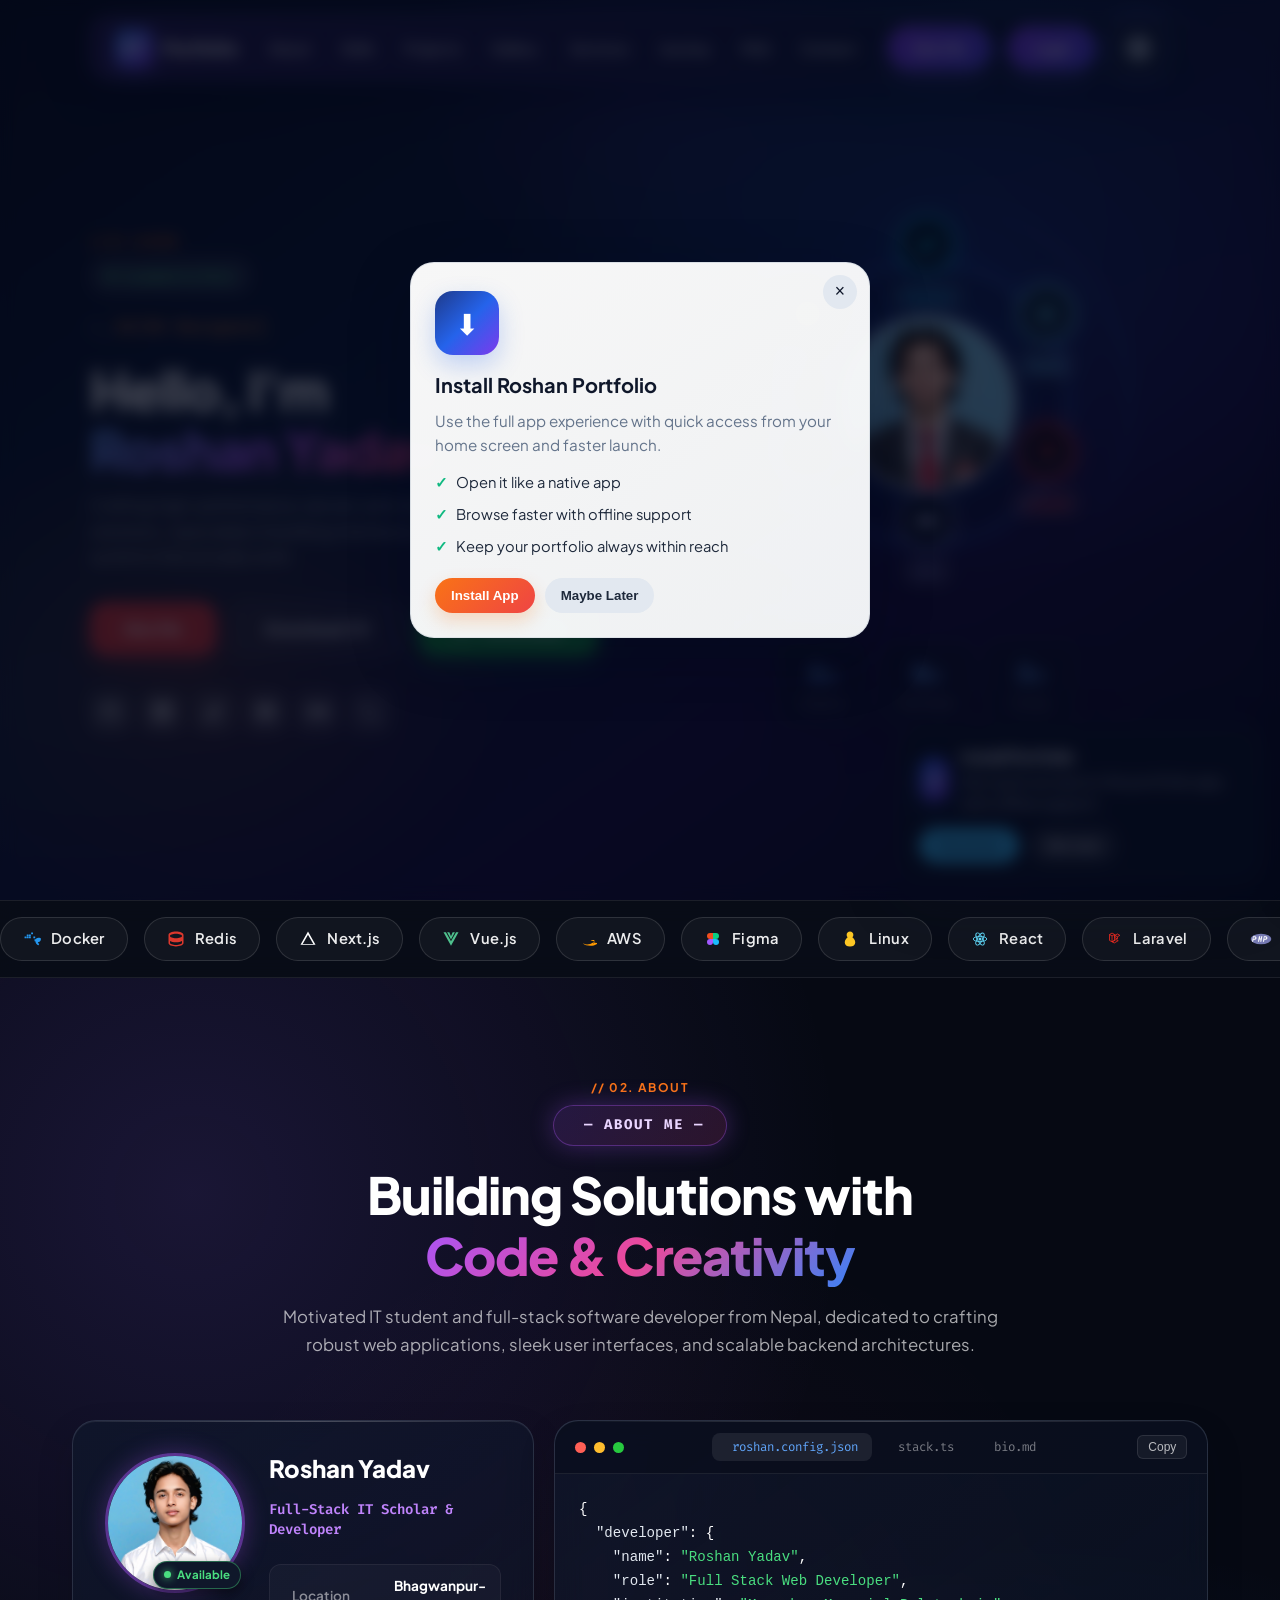
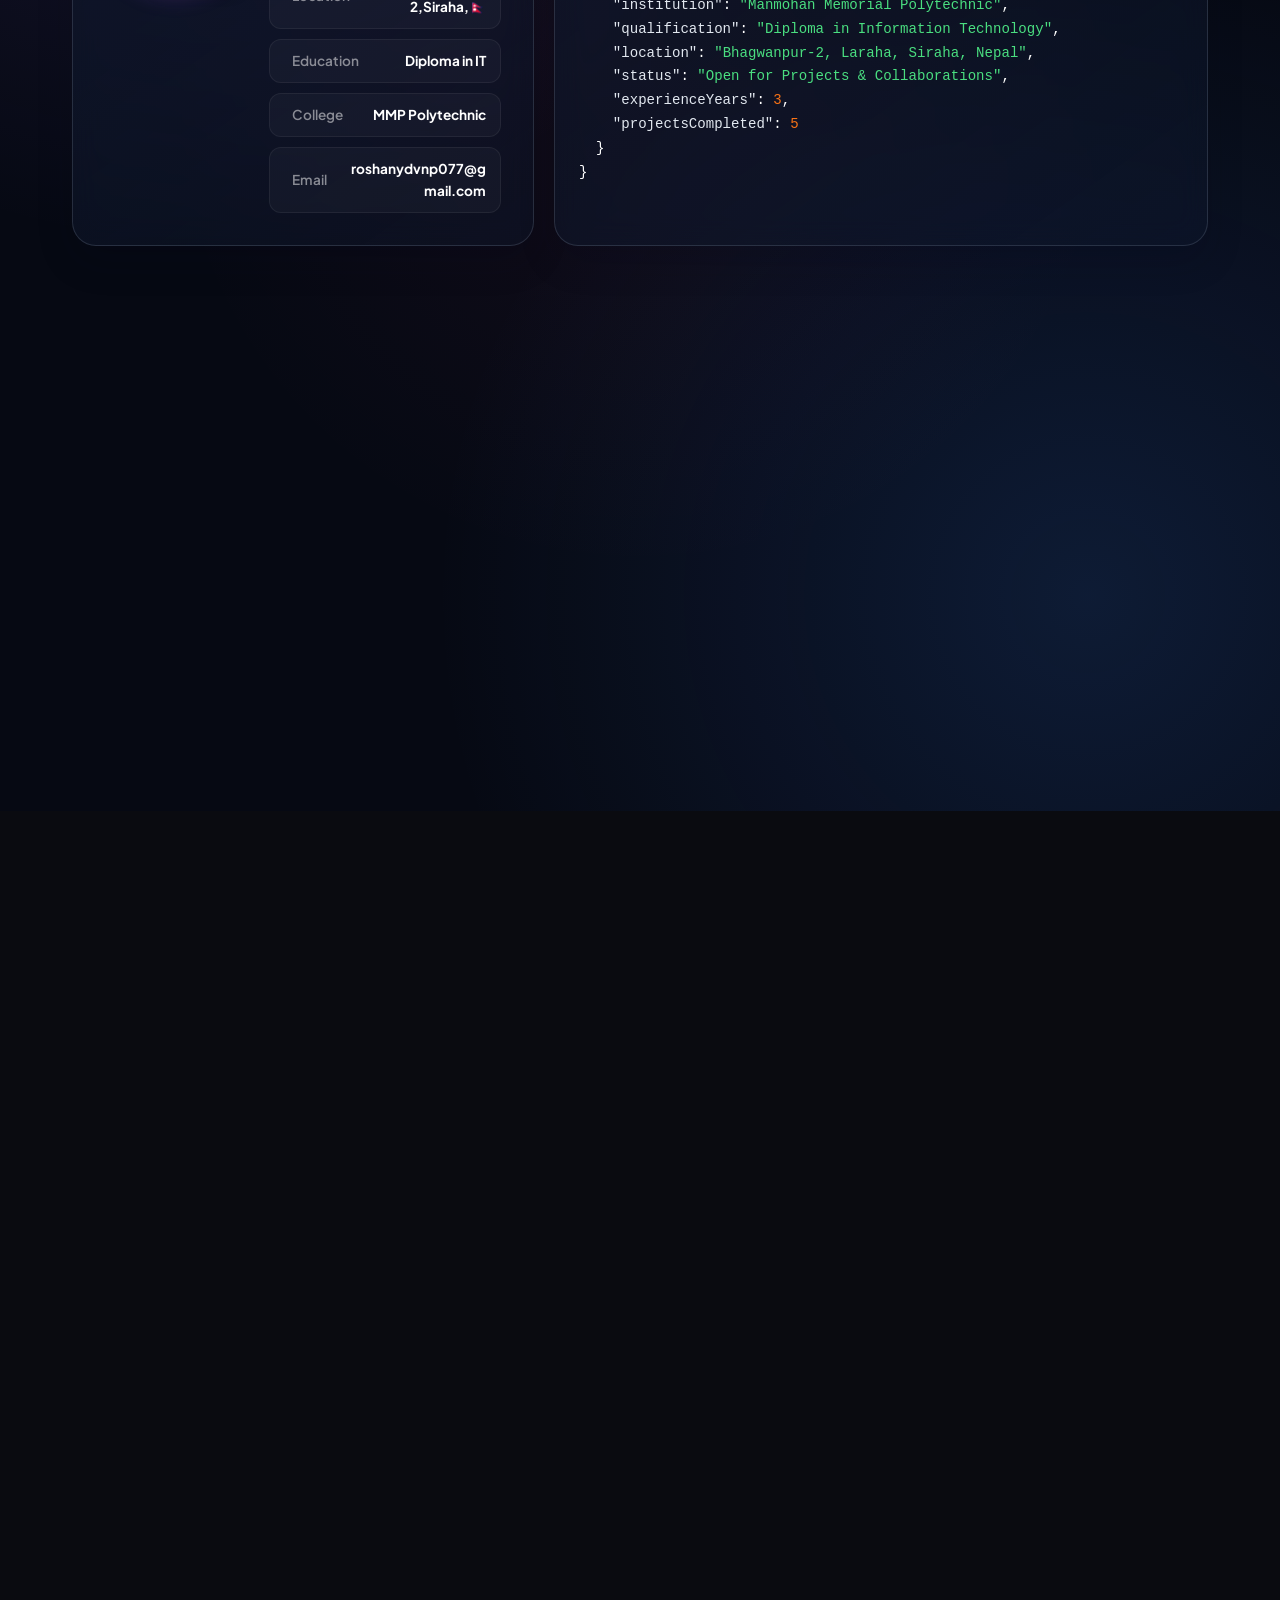
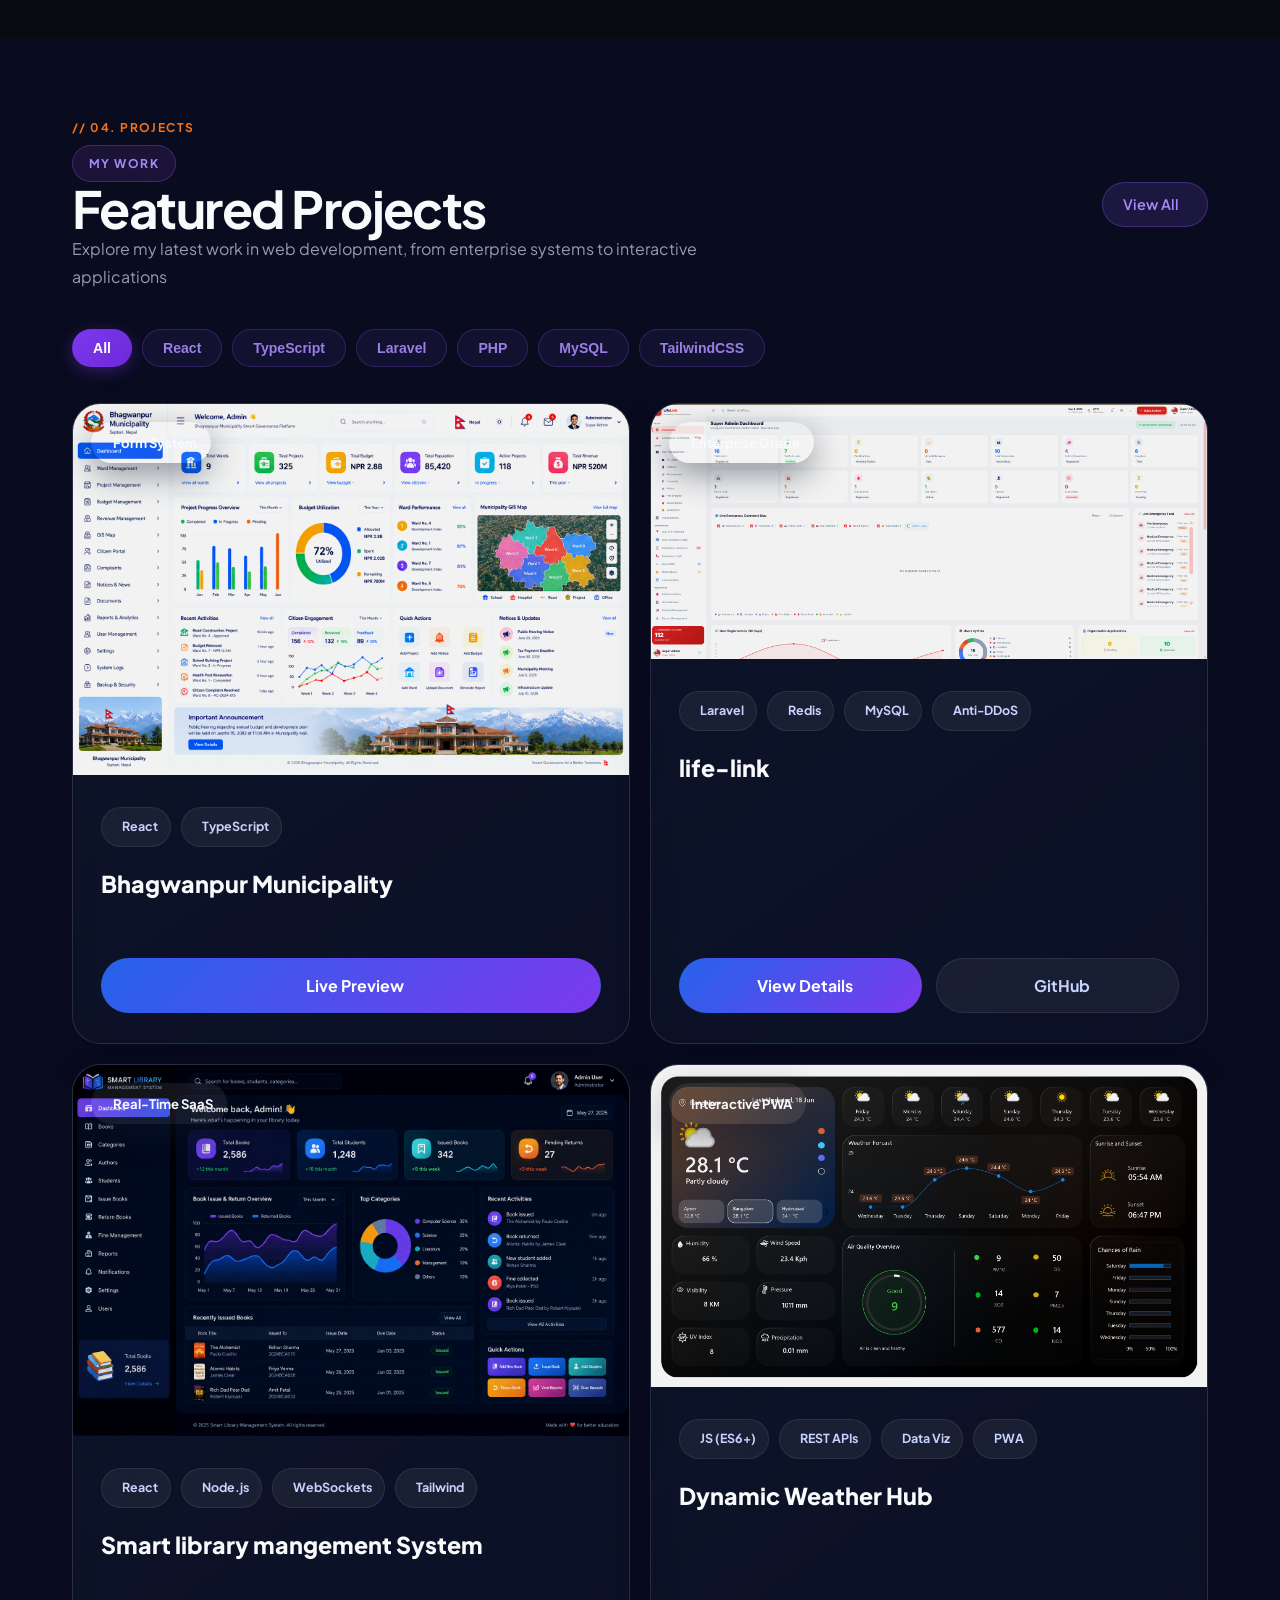
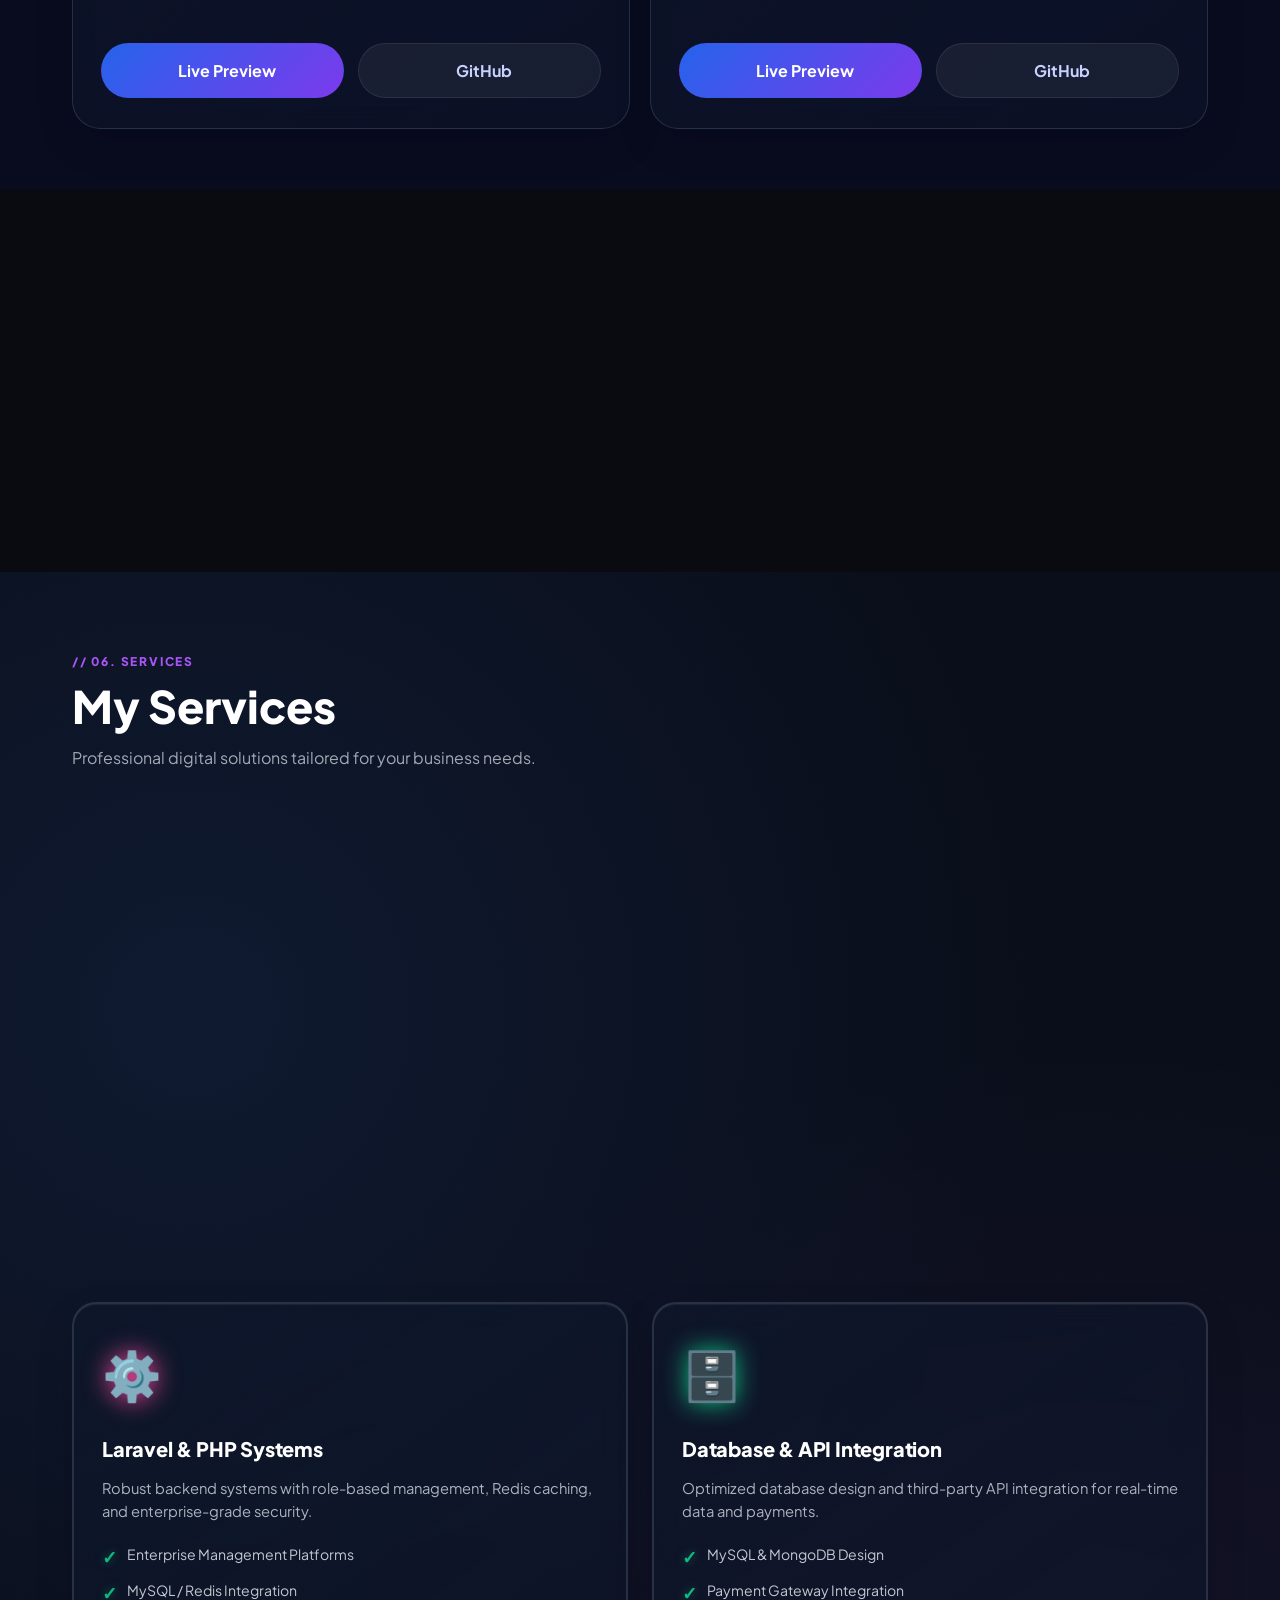
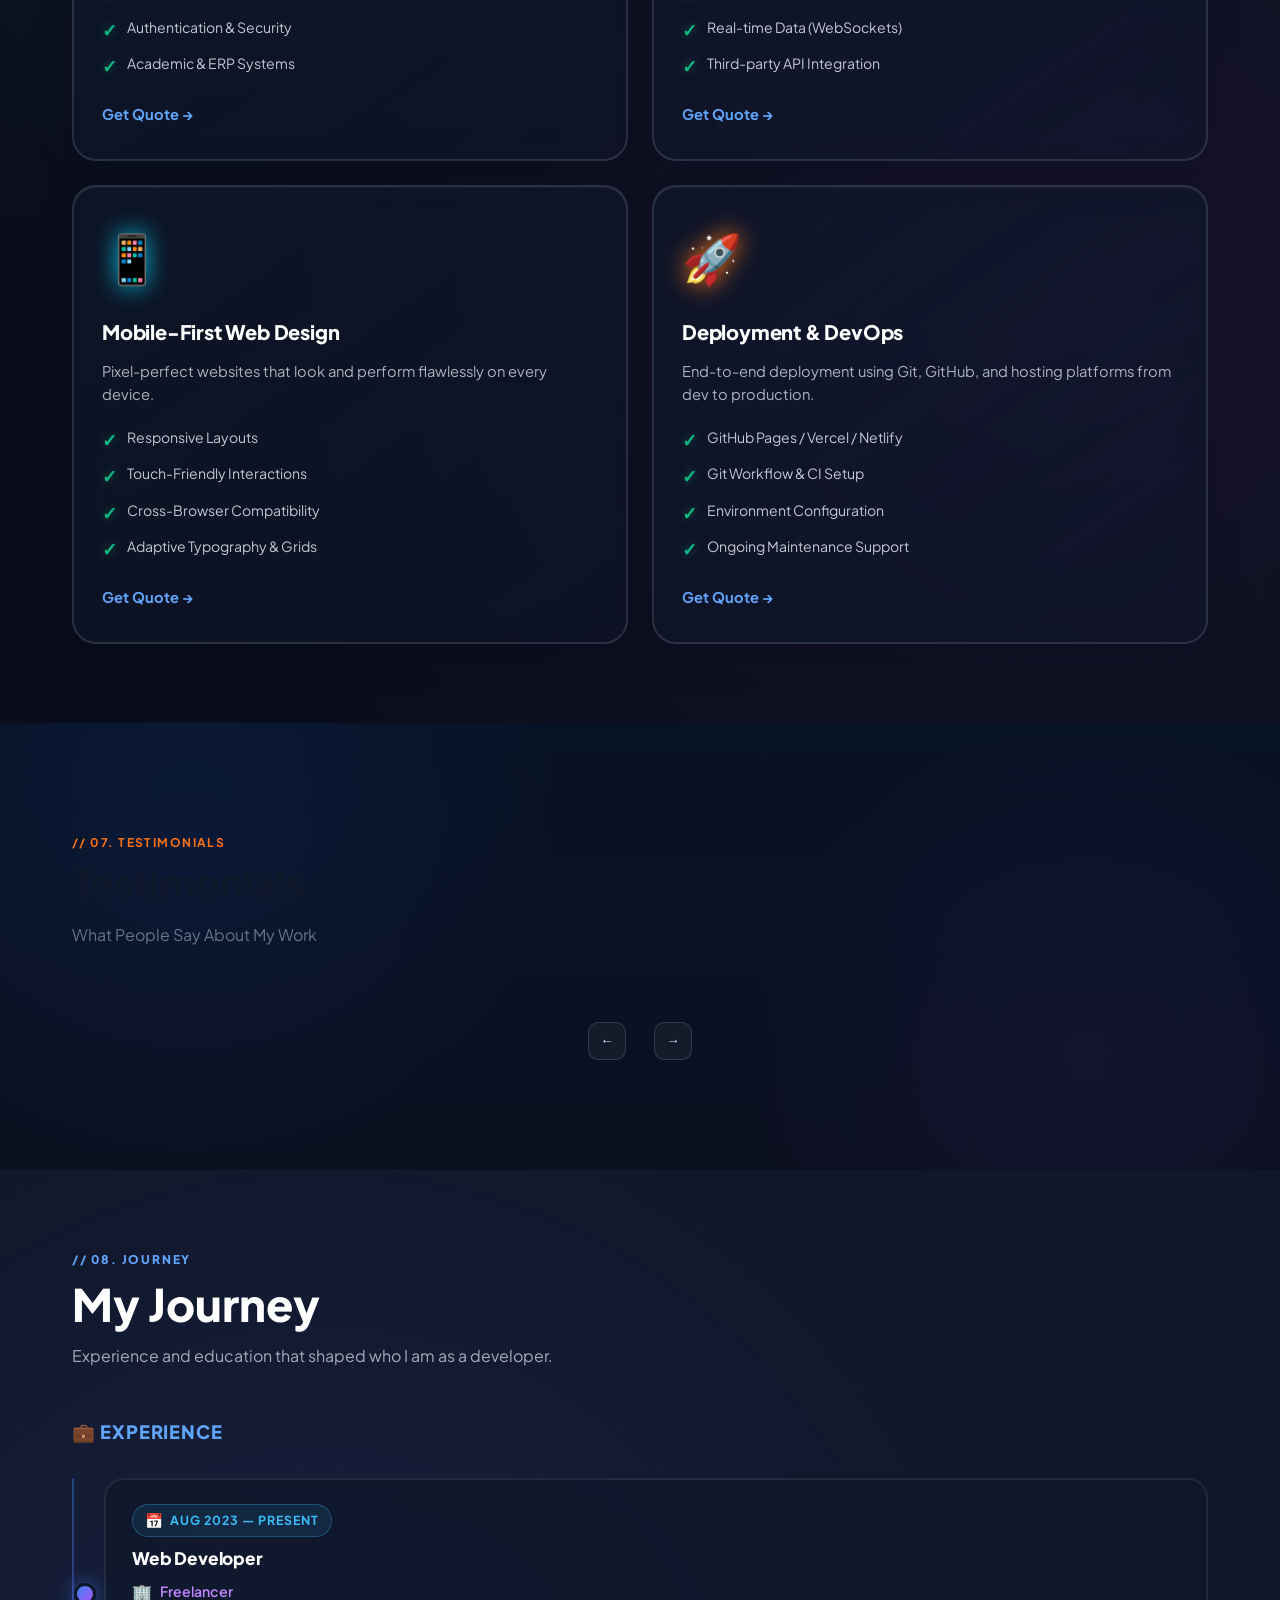
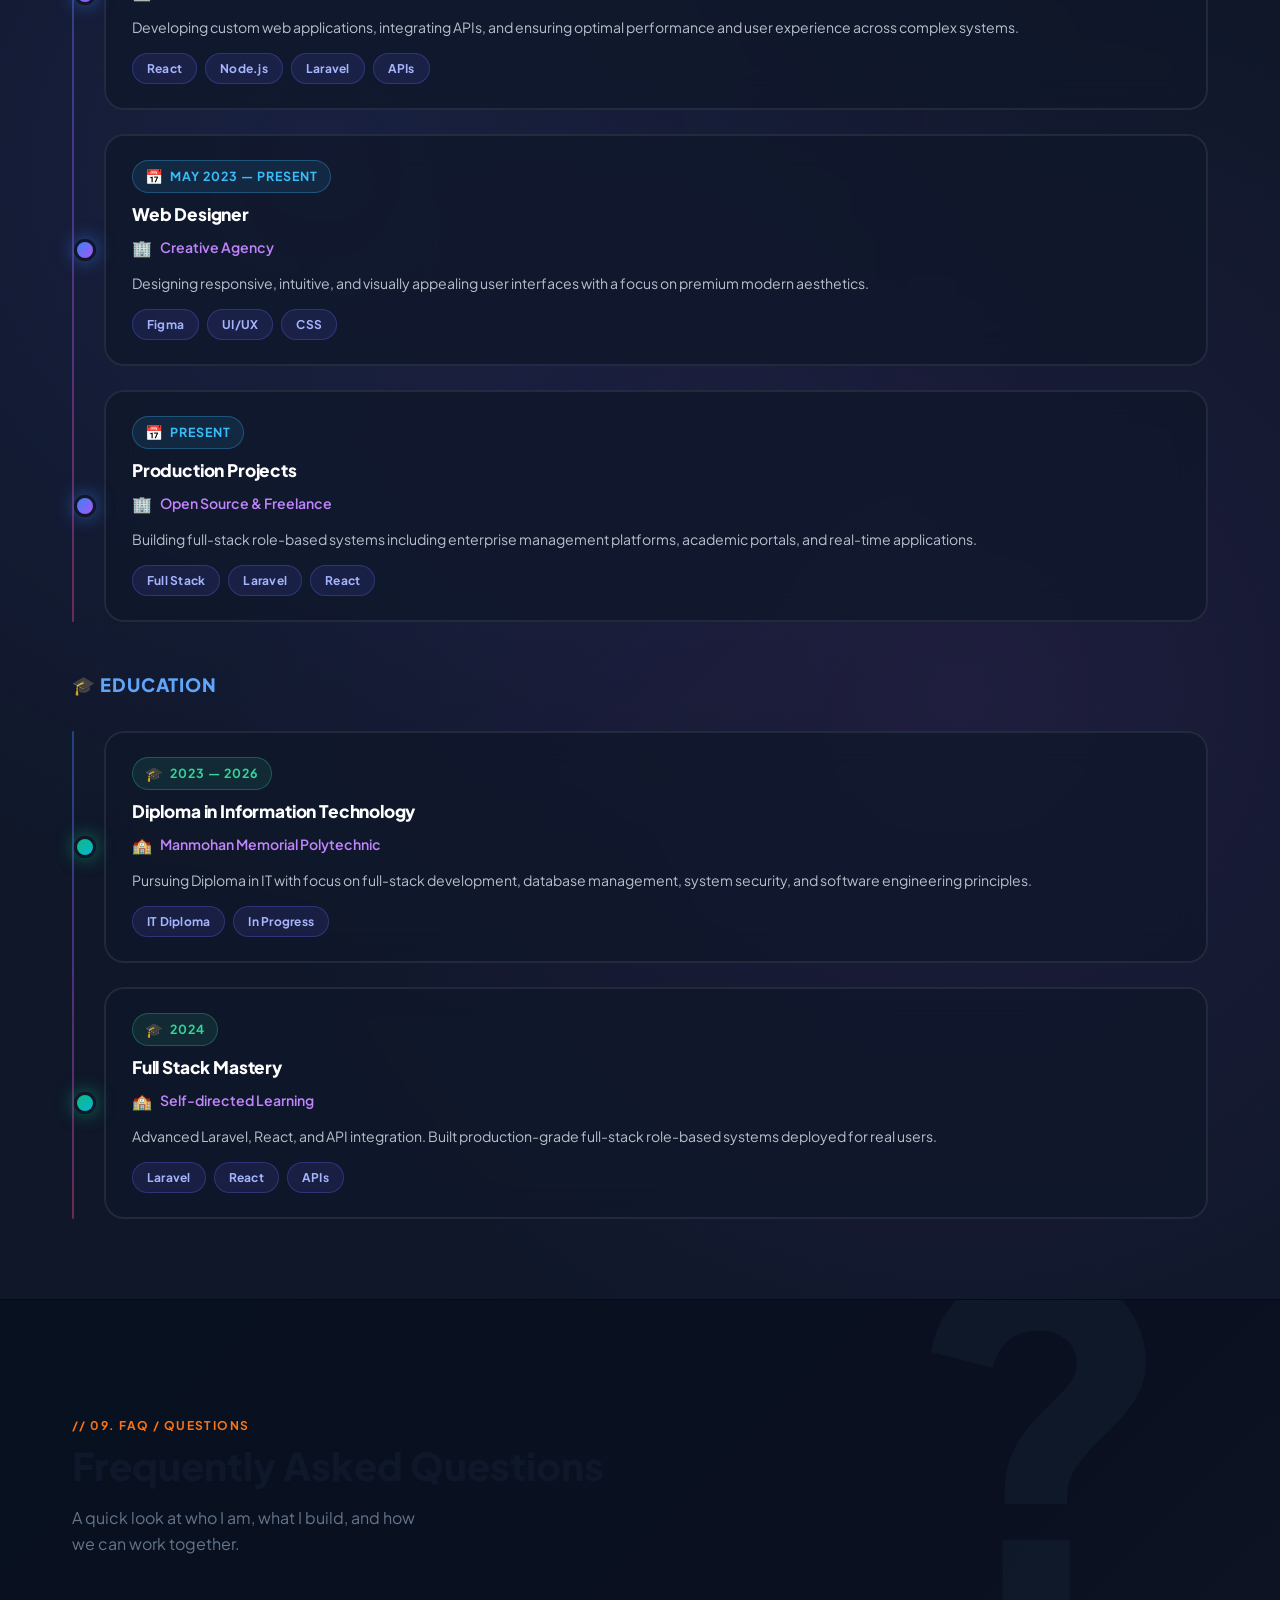
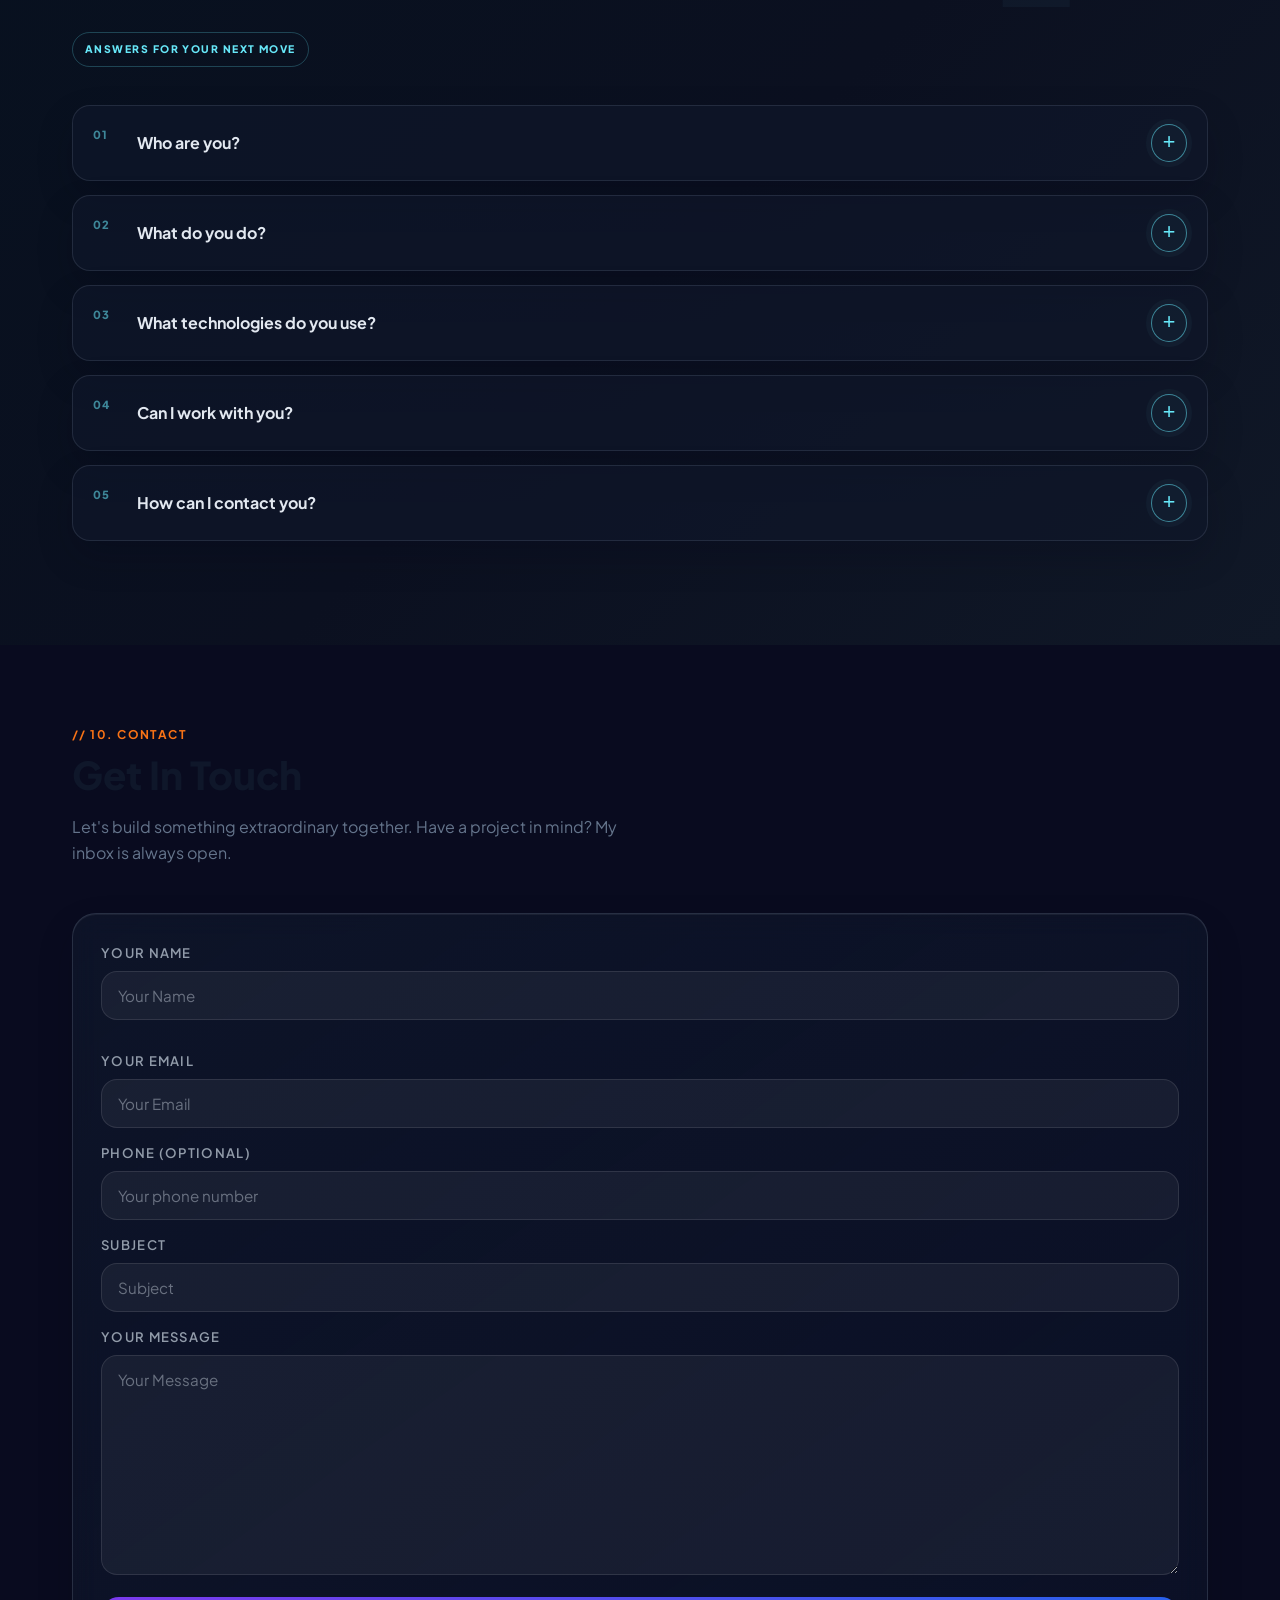
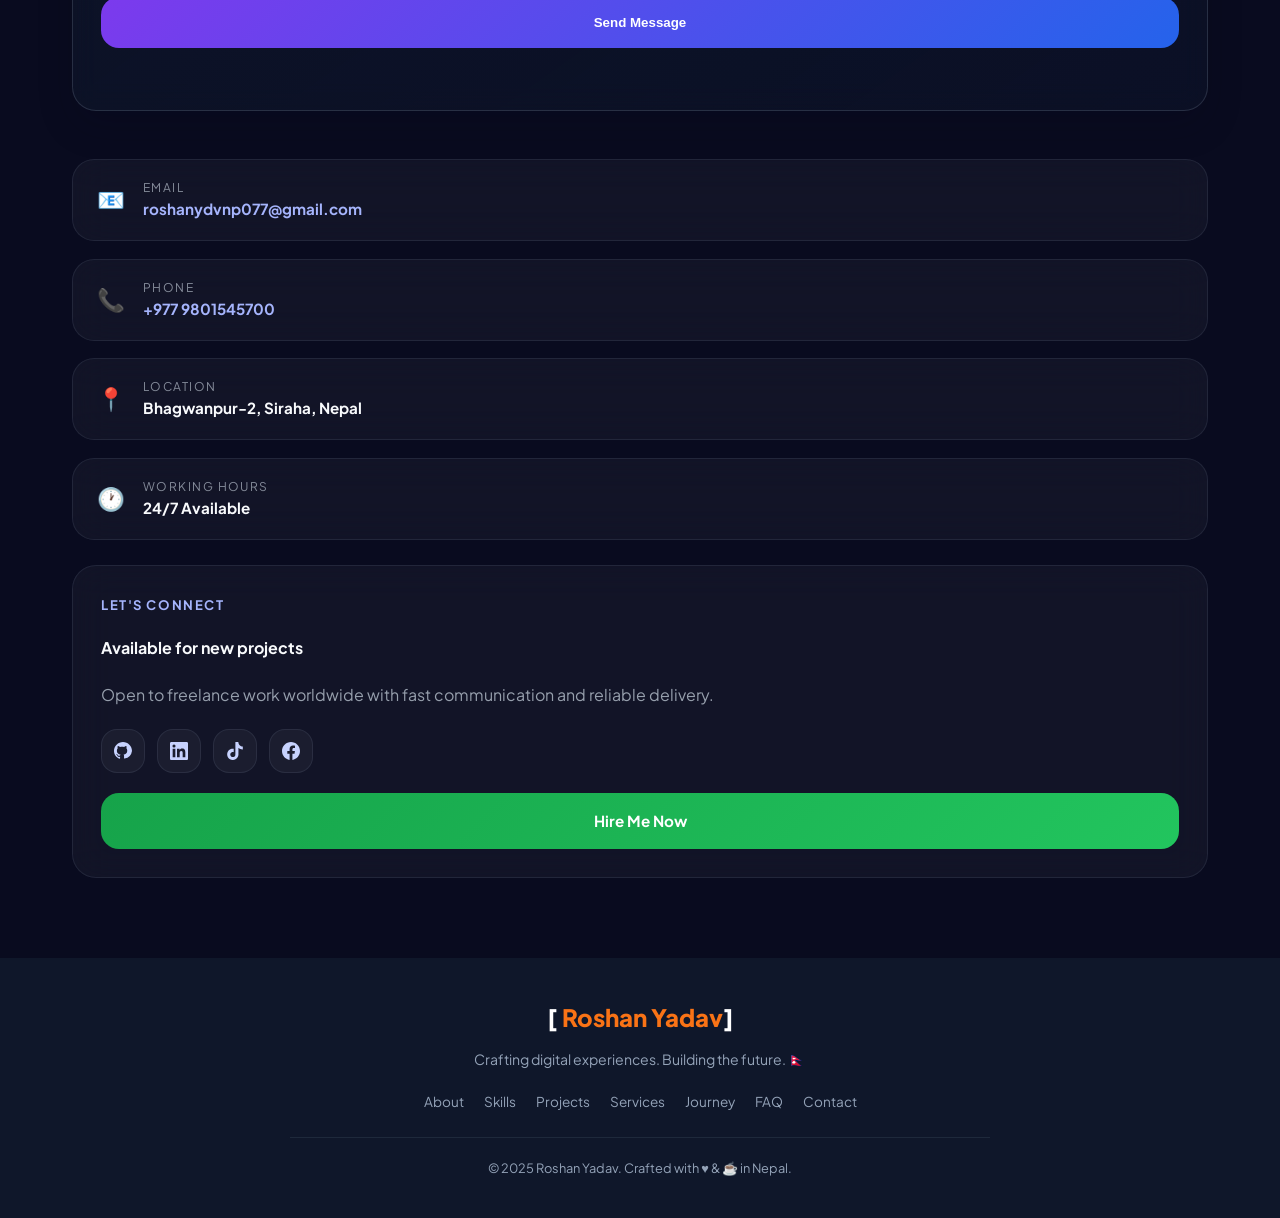
==== commit 88935641: "Improve gallery navigation and testimonial interactions" ====
--- a/index.html
+++ b/index.html
@@ -10608,6 +10608,14 @@
             mobileMenu.classList.remove('active', 'open');
             body.classList.remove('menu-open');
           });
+        });
+        mobileMenu.querySelector('a[href="#gallery"]')?.addEventListener('click', function(event) {
+          const gallery = document.getElementById('gallery');
+          if (!gallery) return;
+          event.preventDefault();
+          closeMobileMenu();
+          const top = gallery.getBoundingClientRect().top + window.scrollY - 70;
+          window.scrollTo({ top, behavior: 'smooth' });
         });
         mobileMenuClose?.addEventListener('click', function () {
           hamburger.classList.remove('active', 'open');
--- a/testimonials.css
+++ b/testimonials.css
@@ -1,3 +1,17 @@
+/* Tap to reveal testimonial details */
+.testimonial-card[role="button"]{cursor:pointer}
+.testimonial-card[role="button"]:focus-visible{outline:2px solid #67e8f9;outline-offset:4px}
+.testimonial-card[role="button"] .testimonial-details{max-height:0;overflow:hidden;opacity:0;transform:translateY(-8px);transition:max-height .35s ease,opacity .25s ease,transform .35s ease}
+.testimonial-card[role="button"] .testimonial-quote-mark,.testimonial-card[role="button"] .testimonial-review,.testimonial-card[role="button"] .testimonial-stars{margin-top:0;margin-bottom:0}
+.testimonial-card[role="button"].is-expanded .testimonial-details{max-height:420px;opacity:1;transform:translateY(0);padding-top:18px}
+.testimonial-card[role="button"].is-expanded .testimonial-quote-mark{margin-bottom:10px}
+.testimonial-card[role="button"].is-expanded .testimonial-review{margin:8px 0 22px}
+.testimonial-card[role="button"].is-expanded .testimonial-stars{margin-bottom:20px}
+.testimonial-extra{margin:0 0 8px;color:#a8b8cf;font-size:.84rem}
+.testimonial-profile-link{display:inline-block;color:#67e8f9;font-size:.78rem;text-decoration:none}
+.testimonial-profile-link:hover{text-decoration:underline}
+.testimonial-card[role="button"].is-expanded{border-color:rgba(103,232,249,.55);box-shadow:0 24px 56px rgba(2,6,23,.4)}
+@media (prefers-reduced-motion:reduce){.testimonial-card[role="button"] .testimonial-details{transition:none}}
 /* Refined testimonial cards */
 .testimonial-card{position:relative;overflow:hidden;gap:0;padding:28px;border:1px solid rgba(125,211,252,.2);border-radius:24px;background:linear-gradient(145deg,rgba(20,35,62,.98),rgba(10,18,34,.98));box-shadow:0 20px 50px rgba(2,6,23,.28)}
 .testimonial-card::before{content:'';position:absolute;inset:0 0 auto;height:3px;background:linear-gradient(90deg,#67e8f9,#fbbf24);opacity:.9}
@@ -11,7 +25,7 @@
 .testimonial-client-info span{margin-top:4px;color:#a8b8cf;font-size:.84rem;line-height:1.45}
 .testimonial-client-info a{display:inline-block;margin-top:5px;color:#67e8f9;font-size:.78rem}
 @media (max-width:760px){.testimonials-grid{grid-template-columns:1fr;gap:16px}.testimonial-card{padding:24px}.testimonial-review{min-height:0}}
-.testimonial-client-top{margin:0 0 22px;padding:0;border-top:0}
+.testimonial-client-top{margin:0;padding:0;border-top:0}
 .testimonial-client-top .testimonial-client-avatar{width:58px;height:58px;flex-basis:58px}
 .testimonial-client-top .testimonial-client-info strong{font-size:1.05rem}
 .testimonials-section{position:relative;overflow:hidden;padding:110px 0;color:#f8fafc;background:linear-gradient(180deg,#081225,#0b1020)}.testimonials-section::before{content:'';position:absolute;inset:0;pointer-events:none;background:radial-gradient(circle at 15% 20%,#2563eb18,transparent 32%),radial-gradient(circle at 85% 75%,#7c3aed12,transparent 30%)}.testimonials-section .section-inner{position:relative}.testimonials-section .section-desc{max-width:560px}.testimonials-grid{display:grid;grid-template-columns:repeat(3,minmax(0,1fr));gap:20px;margin-top:42px}.testimonial-card{display:flex;min-width:0;flex-direction:column;padding:26px;border:1px solid #94a3b82b;border-radius:18px;background:linear-gradient(145deg,#111c33e8,#111827cc);box-shadow:0 18px 42px #0206174d;transition:transform .22s ease,border-color .22s ease,box-shadow .22s ease}.testimonial-card:hover{border-color:#60a5fa70;transform:translateY(-5px);box-shadow:0 24px 52px #02061766}.testimonial-quote-mark{color:#67e8f9;font-size:2.4rem;line-height:.8}.testimonial-review{display:-webkit-box;min-height:92px;margin:14px 0 20px;overflow:hidden;color:#dbeafe;font-size:1rem;line-height:1.7;-webkit-box-orient:vertical;-webkit-line-clamp:4}.testimonial-stars{color:#fbbf24;letter-spacing:.08em}.testimonial-stars span{color:#475569}.testimonial-client{display:flex;align-items:center;gap:12px;margin-top:auto;padding-top:18px;border-top:1px solid #94a3b820}.testimonial-client-avatar{display:grid;width:46px;height:46px;flex:0 0 46px;place-items:center;border:1px solid #60a5fa55;border-radius:50%;object-fit:cover;background:#2563eb33;color:#bfdbfe;font-weight:800}.testimonial-client-info{min-width:0}.testimonial-client-info strong{display:block;overflow-wrap:anywhere;color:#f8fafc}.testimonial-client-info span{display:block;overflow-wrap:anywhere;color:#94a3b8;font-size:.8rem}.testimonial-client-info a{color:#7dd3fc;font-size:.76rem;text-decoration:none}.testimonials-empty{grid-column:1/-1;padding:32px;border:1px dashed #94a3b82b;border-radius:14px;color:#94a3b8;text-align:center}.testimonials-carousel-controls{display:flex;align-items:center;justify-content:center;gap:14px;margin-top:26px}.testimonials-carousel-controls button{width:38px;height:38px;border:1px solid #94a3b83b;border-radius:10px;color:#dbeafe;background:#ffffff0b}.testimonials-carousel-controls button:hover{border-color:#60a5fa80;background:#2563eb22}.testimonials-dots{display:flex;gap:7px}.testimonials-dots button{width:8px;height:8px;padding:0;border:0;border-radius:50%;background:#475569}.testimonials-dots button.active{background:#60a5fa;box-shadow:0 0 10px #60a5fa}.testimonials-section[hidden]{display:none!important}@media (max-width:1023px){.testimonials-grid{grid-template-columns:repeat(2,minmax(0,1fr))}}@media (max-width:640px){.testimonials-section{padding:80px 0}.testimonials-grid{grid-template-columns:1fr;gap:14px;margin-top:30px}.testimonial-card{padding:22px}.testimonial-review{min-height:0}.testimonials-carousel-controls{display:none}}
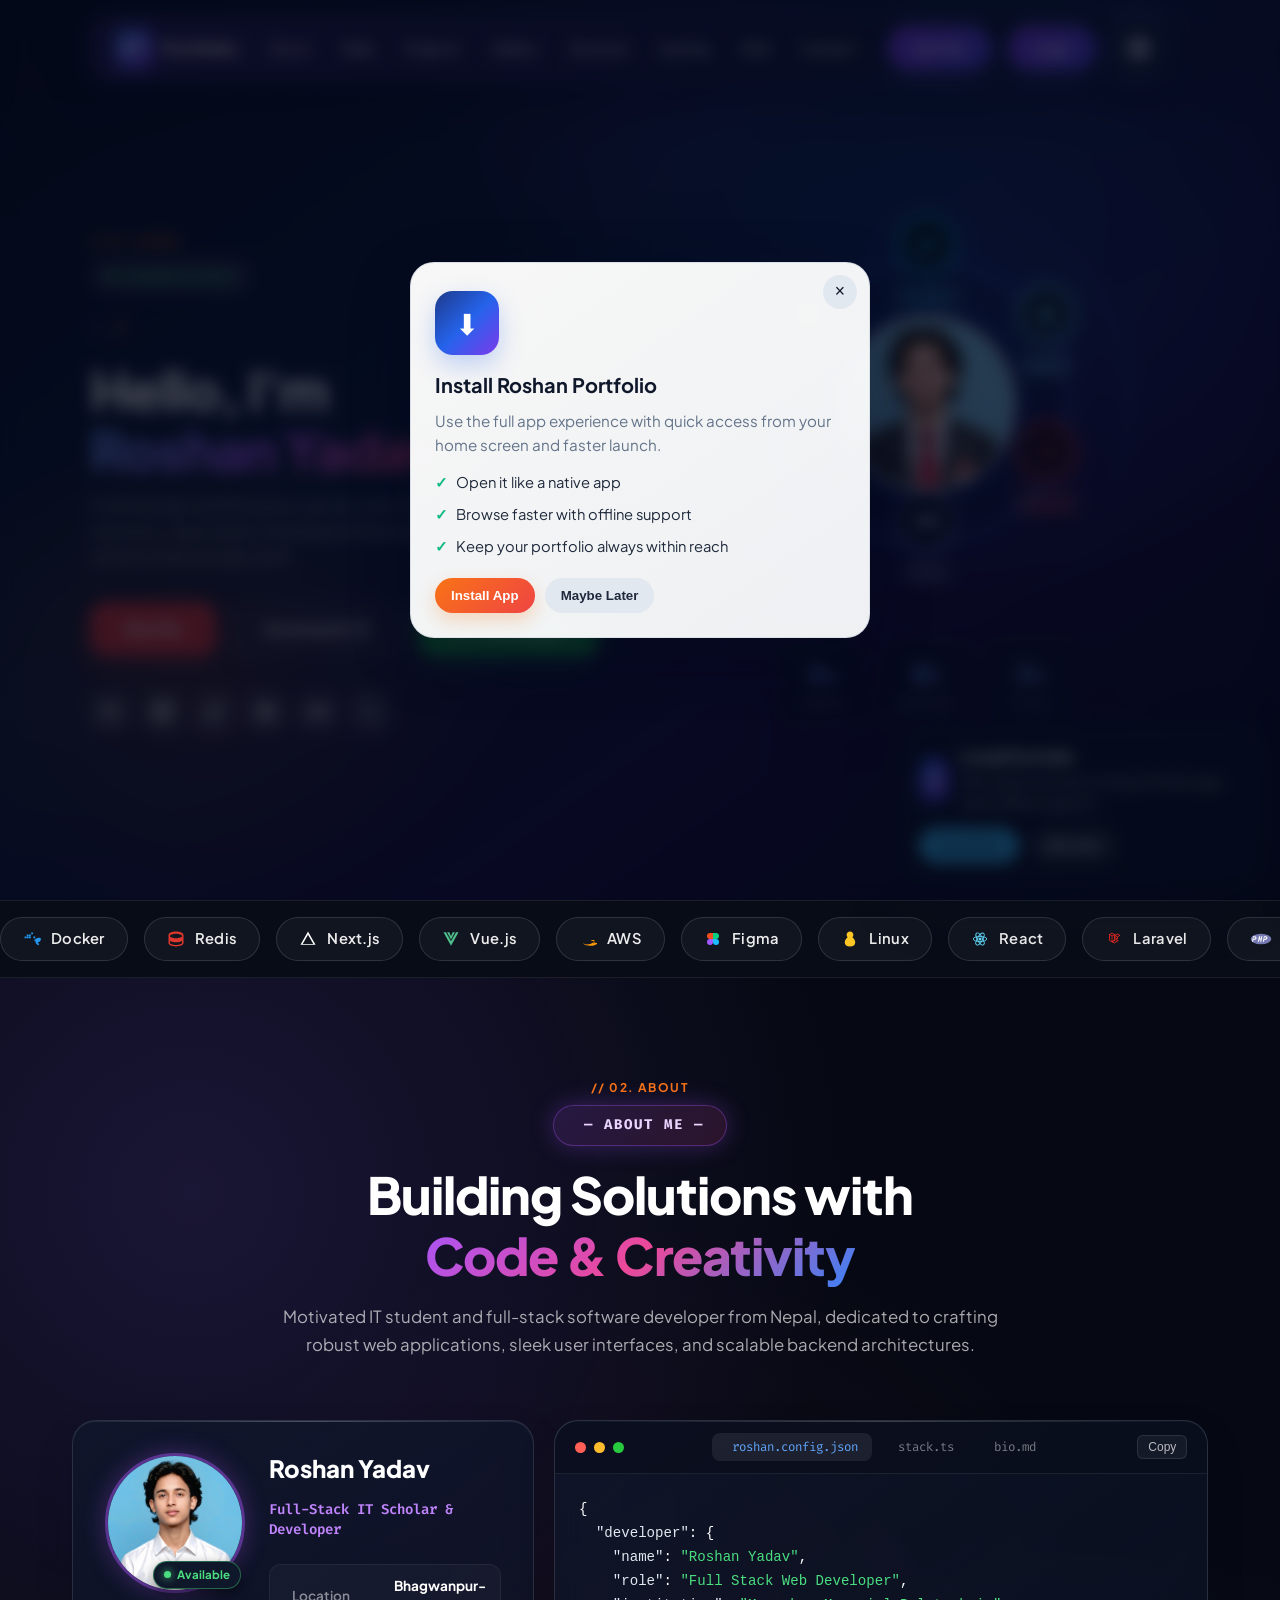
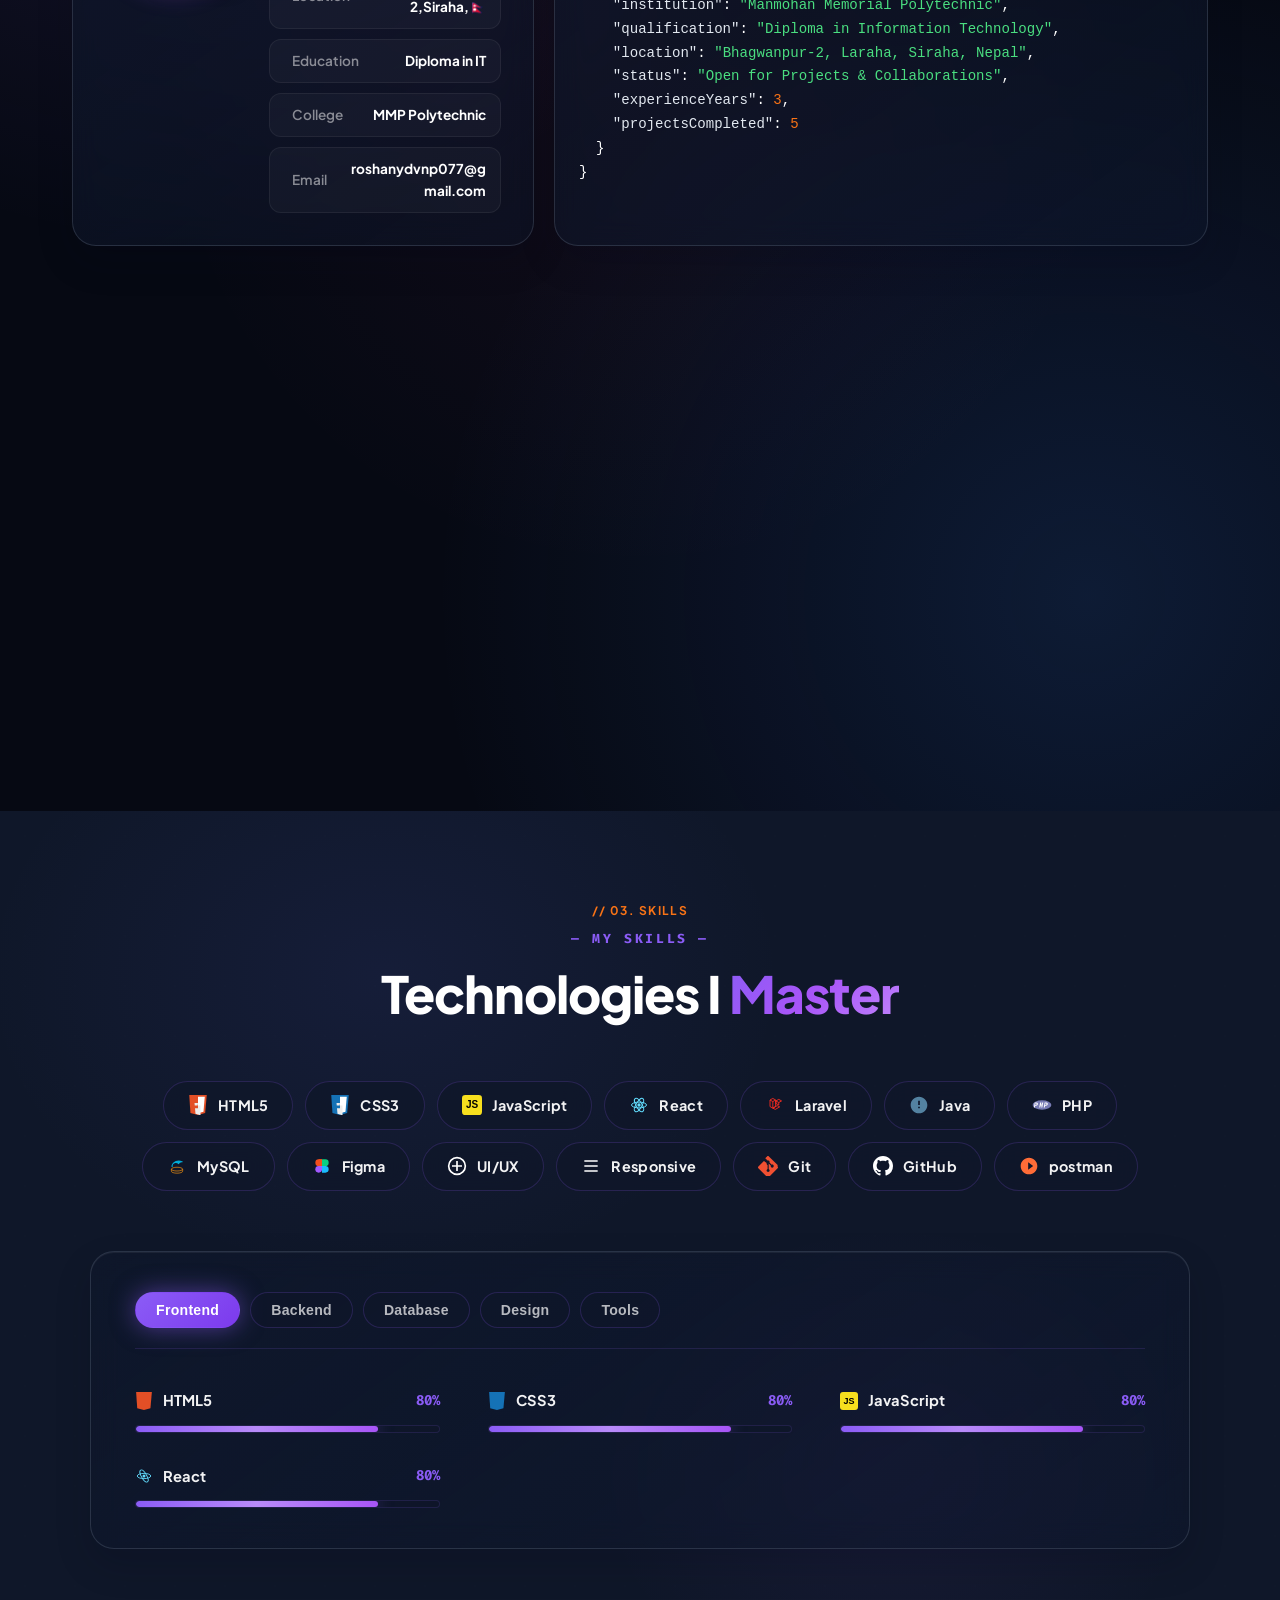
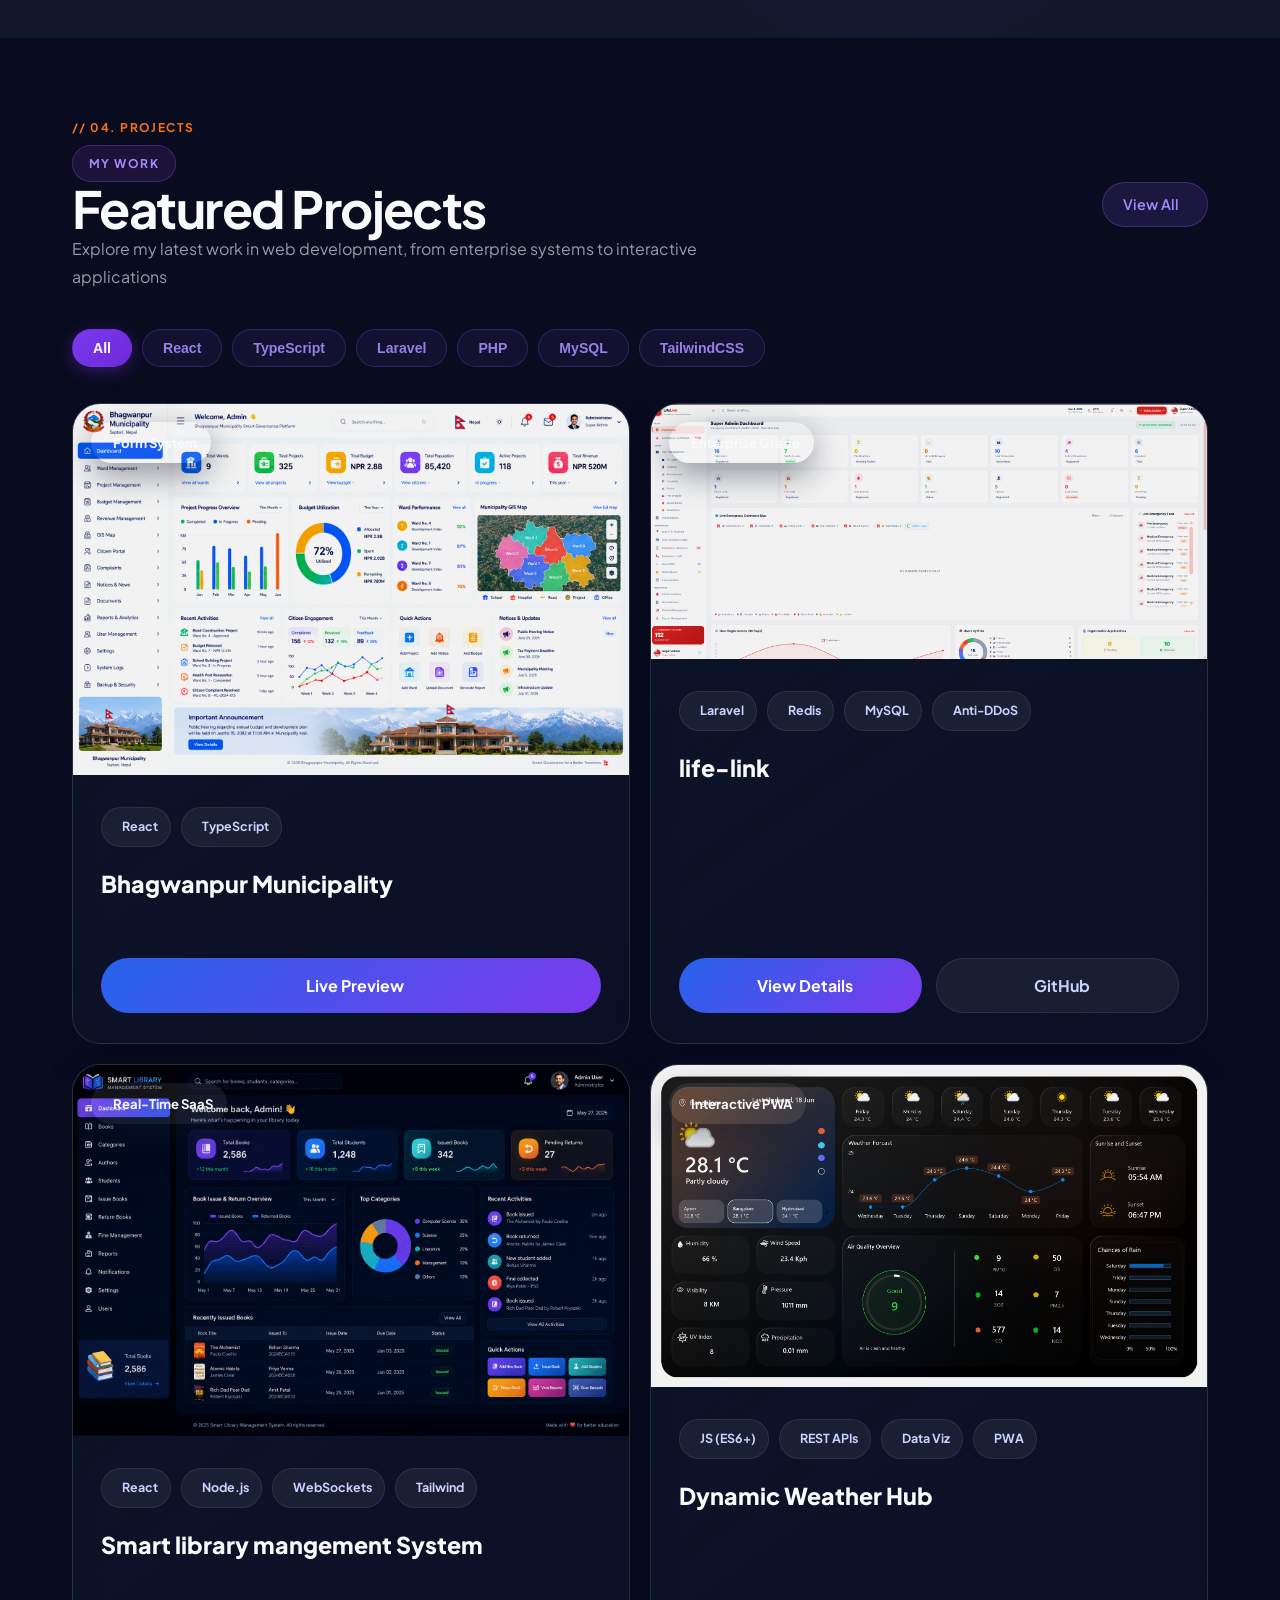
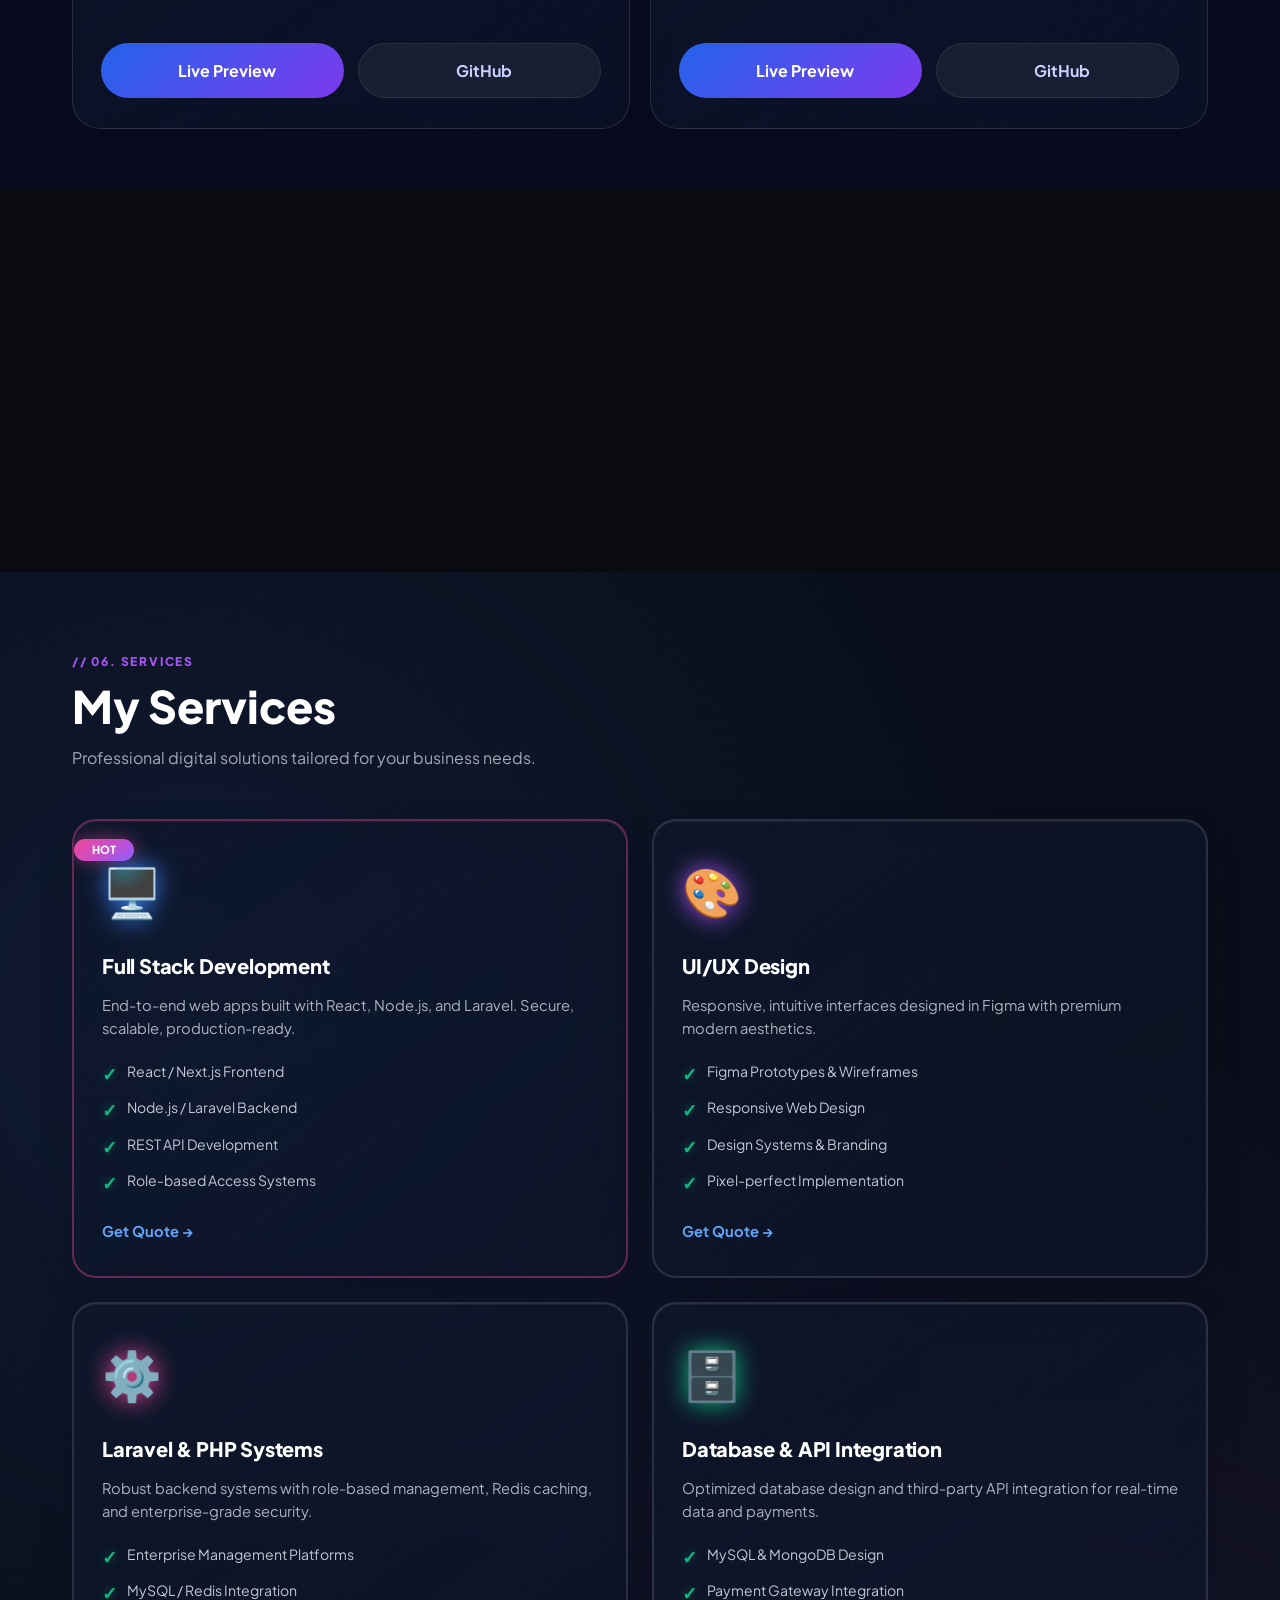
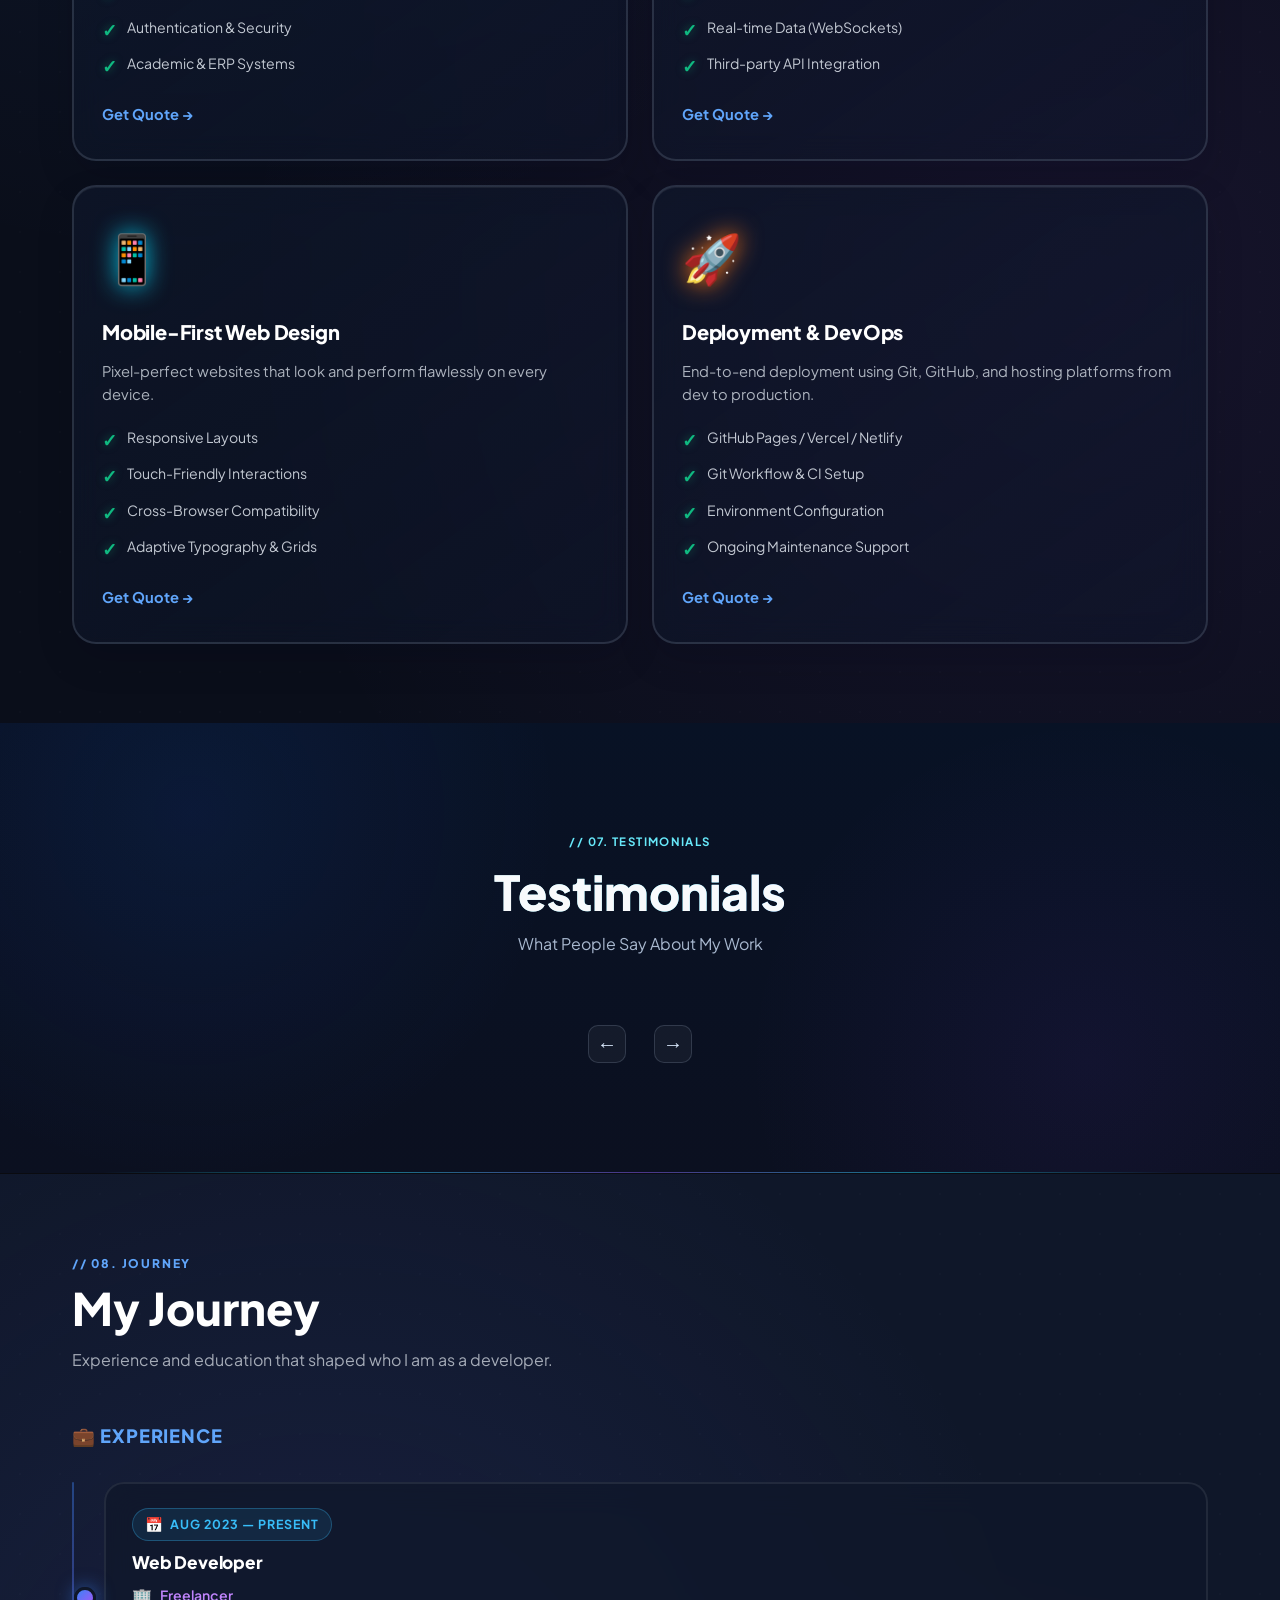
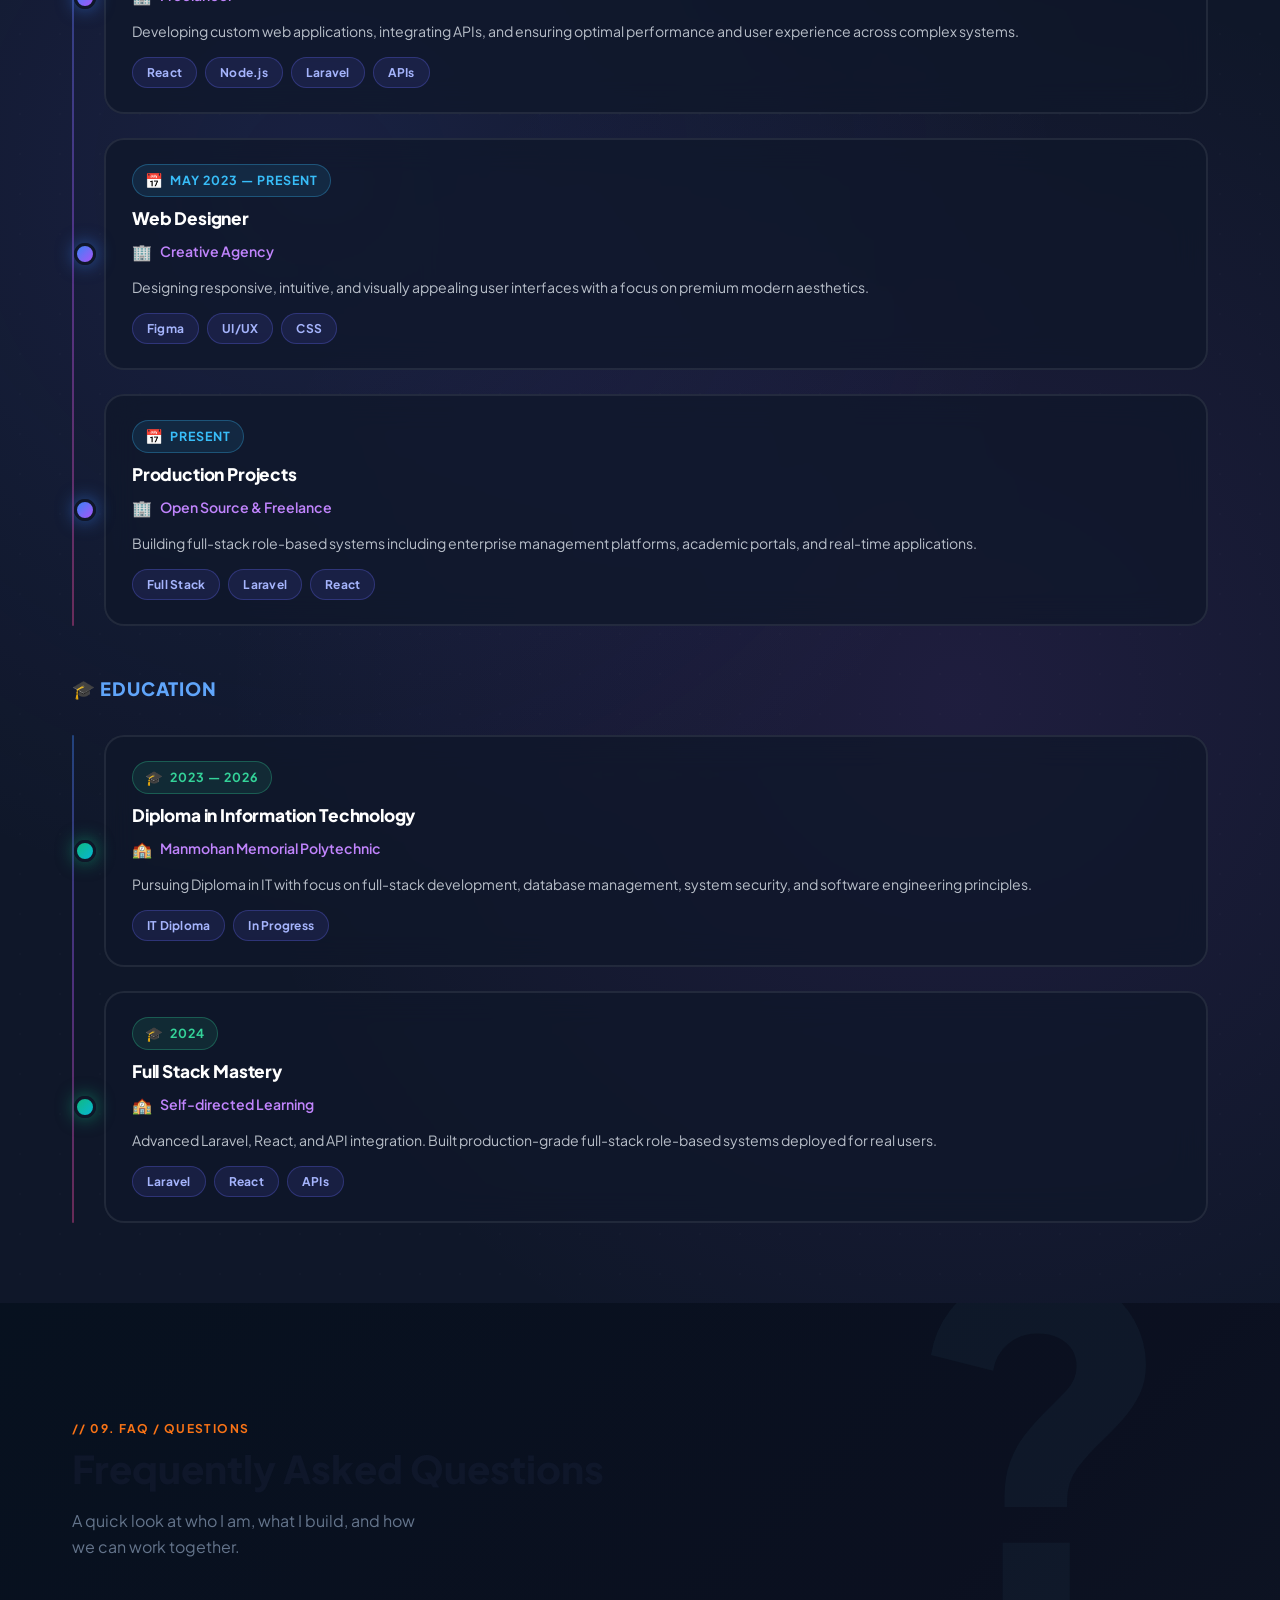
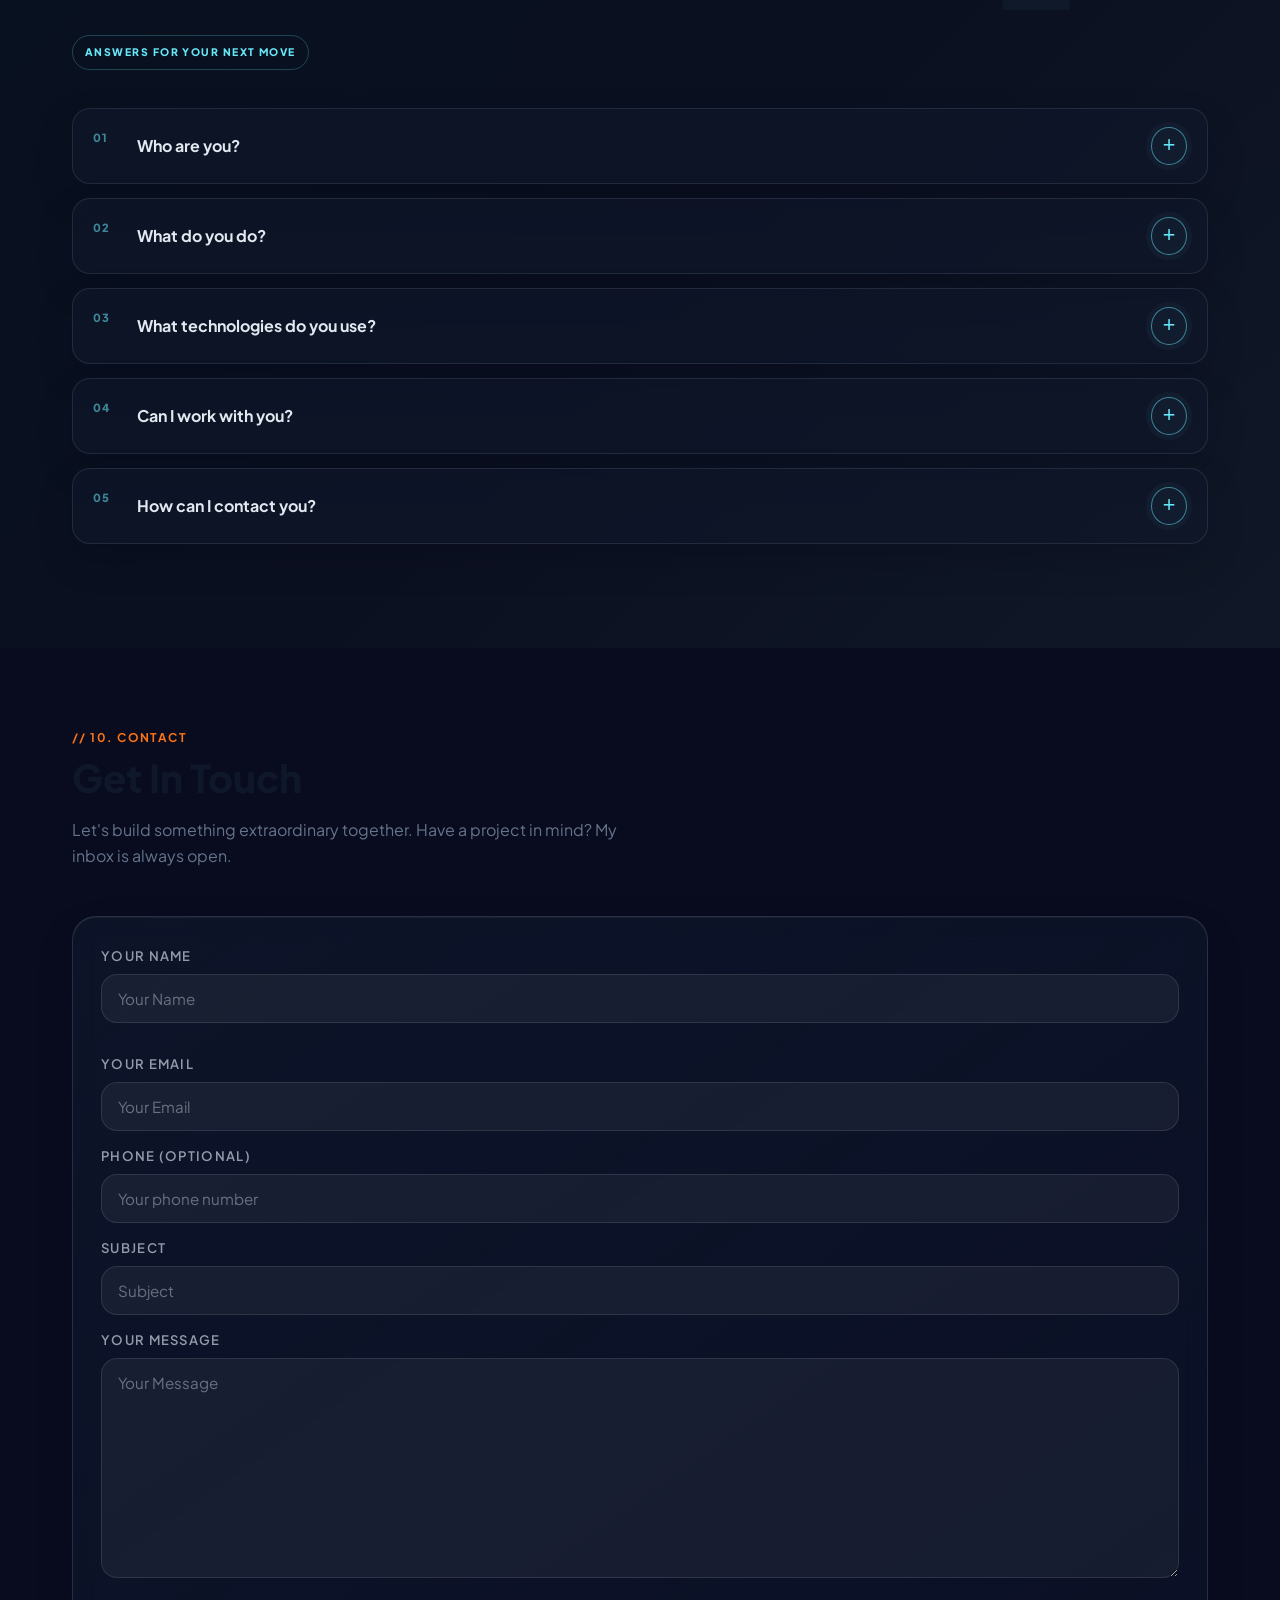
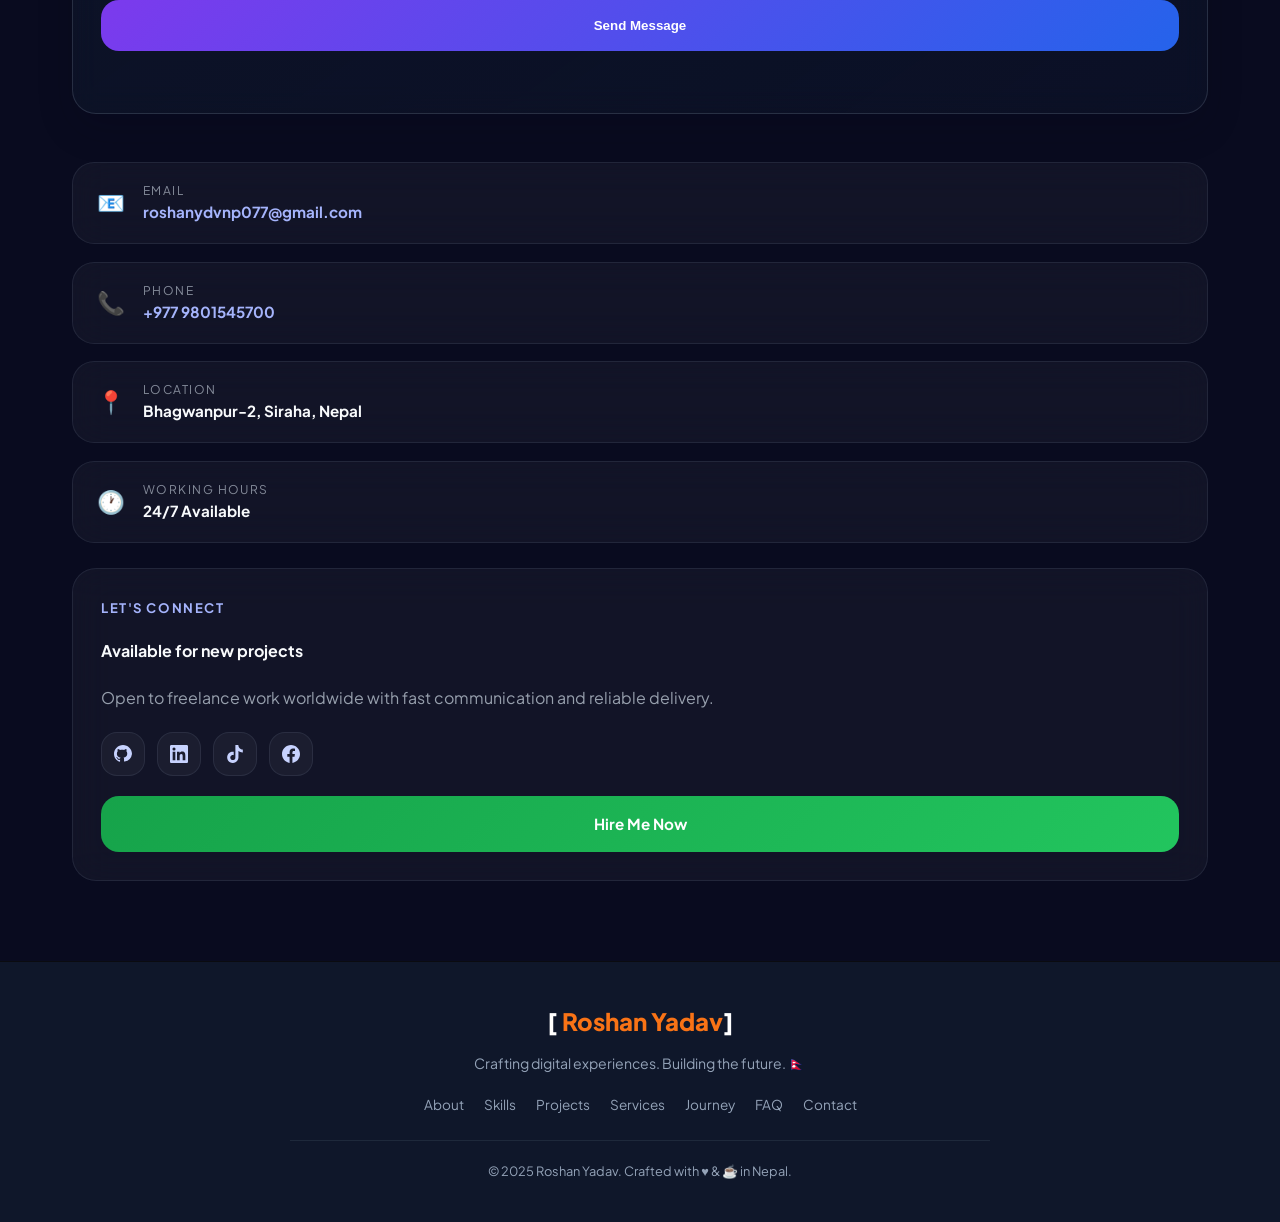
==== commit 6fc3ced7: "Polish testimonials and fix footer branding" ====
--- a/index.html
+++ b/index.html
@@ -4860,11 +4860,10 @@
 
     .gallery-item img {
       width: 100%;
-      height: auto;
-      max-height: 100%;
-      object-fit: contain;
+      height: 100%;
+      max-height: none;
+      object-fit: cover;
       display: block;
-      margin: 0 auto;
       transition: opacity 0.45s ease;
     }
 
@@ -8908,6 +8907,13 @@
   </style>
   <link rel="stylesheet" href="testimonials.css">
   <style>
+    .testimonials-section .testimonial-card[role="button"] { min-height: 0; height: auto; padding: 22px 24px; }
+    .testimonials-section .testimonial-card[role="button"] .testimonial-client-top { min-height: 58px; margin: 0; padding: 0; border-top: 0; }
+    .testimonials-section .testimonial-card[role="button"] .testimonial-client-top .testimonial-client-avatar { width: 58px; height: 58px; flex-basis: 58px; }
+    .testimonials-section .testimonial-card[role="button"] .testimonial-details { max-height: 0; margin: 0; padding: 0; }
+    .testimonials-section .testimonial-card[role="button"].is-expanded .testimonial-details { max-height: 420px; padding-top: 18px; }
+    @media (max-width: 760px) { .testimonials-section .testimonial-card[role="button"] { min-height: 0; padding: 20px; } .testimonials-section .testimonials-grid { margin-top: 30px; } }
+
     .back-to-top { position: fixed; right: clamp(18px, 4vw, 42px); bottom: max(22px, env(safe-area-inset-bottom)); z-index: 20; display: inline-flex; align-items: center; gap: 9px; min-width: 132px; height: 46px; padding: 0 16px 0 10px; border: 1px solid rgba(103, 232, 249, .42); border-radius: 999px; color: #ecfeff; background: linear-gradient(135deg, rgba(8, 47, 73, .96), rgba(15, 23, 42, .96)); box-shadow: 0 12px 30px rgba(2, 6, 23, .38), 0 0 22px rgba(34, 211, 238, .12), inset 0 1px rgba(255, 255, 255, .12); backdrop-filter: blur(14px); cursor: pointer; opacity: 0; pointer-events: none; transform: translateY(14px) scale(.94); transition: opacity .22s ease, transform .22s ease, border-color .22s ease, background .22s ease, box-shadow .22s ease; }
     .back-to-top::before { content: '↑'; display: grid; width: 27px; height: 27px; place-items: center; border-radius: 50%; color: #082f49; background: #67e8f9; font-size: 1rem; font-weight: 800; }
     .back-to-top::after { content: 'Back to Top'; font-size: .74rem; font-weight: 800; letter-spacing: .06em; text-transform: uppercase; }
@@ -10295,7 +10301,7 @@
   <!-- FOOTER -->
   <footer>
     <div class="footer-inner">
-      <div class="footer-logo">[ <span data-site-name>Roshan Yadav</span>]</div>
+      <div class="footer-logo">[ <span>Roshan Yadav</span>]</div>
       <p>Crafting digital experiences. Building the future. 🇳🇵</p>
       <div class="footer-links">
         <a href="#about">About</a>
--- a/testimonials.css
+++ b/testimonials.css
@@ -1,3 +1,35 @@
+/* Neon testimonial carousel treatment */
+.testimonials-section{padding:118px 0 104px;background:radial-gradient(circle at 50% 38%,rgba(37,99,235,.2),transparent 34%),linear-gradient(180deg,#020817,#030712 78%,#07152c)}
+.testimonials-section::after{content:'';position:absolute;inset:auto 8% 0;height:1px;background:linear-gradient(90deg,transparent,#22d3ee,#8b5cf6,#22d3ee,transparent);opacity:.5}
+.testimonials-section .section-inner{max-width:1180px}
+.testimonials-section .section-tag{text-align:center;color:#67e8f9;font-size:.72rem}
+.testimonials-section .section-title{margin:12px 0 10px;text-align:center;font-size:clamp(2rem,4vw,3rem);background:linear-gradient(90deg,#f8fafc 28%,#22d3ee 54%,#8b5cf6 76%);-webkit-background-clip:text;background-clip:text;color:transparent}
+.testimonials-section .section-desc{max-width:620px;margin:0 auto;text-align:center;color:#a8b8cf;line-height:1.65}
+.testimonials-grid{grid-template-columns:repeat(3,minmax(0,1fr));gap:16px;align-items:center;margin-top:54px}
+.testimonial-card{min-height:286px;padding:24px 26px;border:1px solid rgba(59,130,246,.5);border-radius:20px;background:linear-gradient(145deg,rgba(9,28,61,.9),rgba(4,12,31,.96));box-shadow:0 16px 40px rgba(2,6,23,.5),inset 0 0 26px rgba(37,99,235,.08);transition:transform .28s ease,border-color .28s ease,box-shadow .28s ease}
+.testimonial-card:nth-child(2){border-color:#22d3ee;box-shadow:0 0 24px rgba(34,211,238,.28),0 0 58px rgba(139,92,246,.18),inset 0 0 30px rgba(34,211,238,.09);transform:translateY(-10px)}
+.testimonial-card:nth-child(2)::before{background:linear-gradient(90deg,#22d3ee,#8b5cf6,#ec4899)}
+.testimonial-card:hover{border-color:#22d3ee;box-shadow:0 0 28px rgba(34,211,238,.3),0 20px 54px rgba(2,6,23,.55);transform:translateY(-8px)}
+.testimonial-card:nth-child(2):hover{transform:translateY(-14px)}
+.testimonial-client-top{align-items:center;margin:0;padding:0;border:0}
+.testimonial-client-top .testimonial-client-avatar{width:56px;height:56px;flex-basis:56px;border:2px solid #22d3ee;box-shadow:0 0 0 3px rgba(139,92,246,.28),0 0 18px rgba(34,211,238,.3)}
+.testimonial-client-info strong{font-size:1rem}
+.testimonial-details{position:relative}
+.testimonial-quote-mark{width:auto;height:auto;margin:22px 0 10px;padding:0;background:none;color:#a855f7;font-size:2.7rem;font-weight:800}
+.testimonial-review{min-height:0;margin:0 0 18px;color:#dbeafe;font-size:.89rem;line-height:1.65}
+.testimonial-stars{margin:0 0 18px;color:#facc15;font-size:.85rem;letter-spacing:.1em}
+.testimonial-extra{color:#94a3b8}
+.testimonial-profile-link{color:#67e8f9}
+.testimonials-carousel-controls{display:flex;align-items:center;justify-content:center;gap:18px;margin-top:30px}
+.testimonials-carousel-controls button{display:grid;width:38px;height:38px;place-items:center;border:1px solid #22d3ee;border-radius:50%;color:#67e8f9;background:rgba(8,47,73,.5);font-size:1.25rem;transition:background .2s ease,box-shadow .2s ease,transform .2s ease}
+.testimonials-carousel-controls button:hover{background:#0891b2;box-shadow:0 0 20px rgba(34,211,238,.35);transform:scale(1.08)}
+.testimonials-dots{display:flex;gap:9px}
+.testimonials-dots button{width:9px;height:9px;padding:0;border:0;background:#1e3a8a}
+.testimonials-dots button.active{background:#22d3ee;box-shadow:0 0 12px #22d3ee}
+@media (max-width:760px){.testimonials-section{padding:88px 0 78px}.testimonials-grid{grid-template-columns:1fr;gap:16px;margin-top:38px}.testimonial-card{min-height:0}.testimonial-card:nth-child(2){transform:none}.testimonial-card:nth-child(2):hover{transform:translateY(-6px)}}
+/* Keep testimonial headings readable on the dark section. */
+.testimonials-section .section-title{color:#f8fafc}
+.testimonials-section .section-desc{color:#a8b8cf}
 /* Tap to reveal testimonial details */
 .testimonial-card[role="button"]{cursor:pointer}
 .testimonial-card[role="button"]:focus-visible{outline:2px solid #67e8f9;outline-offset:4px}
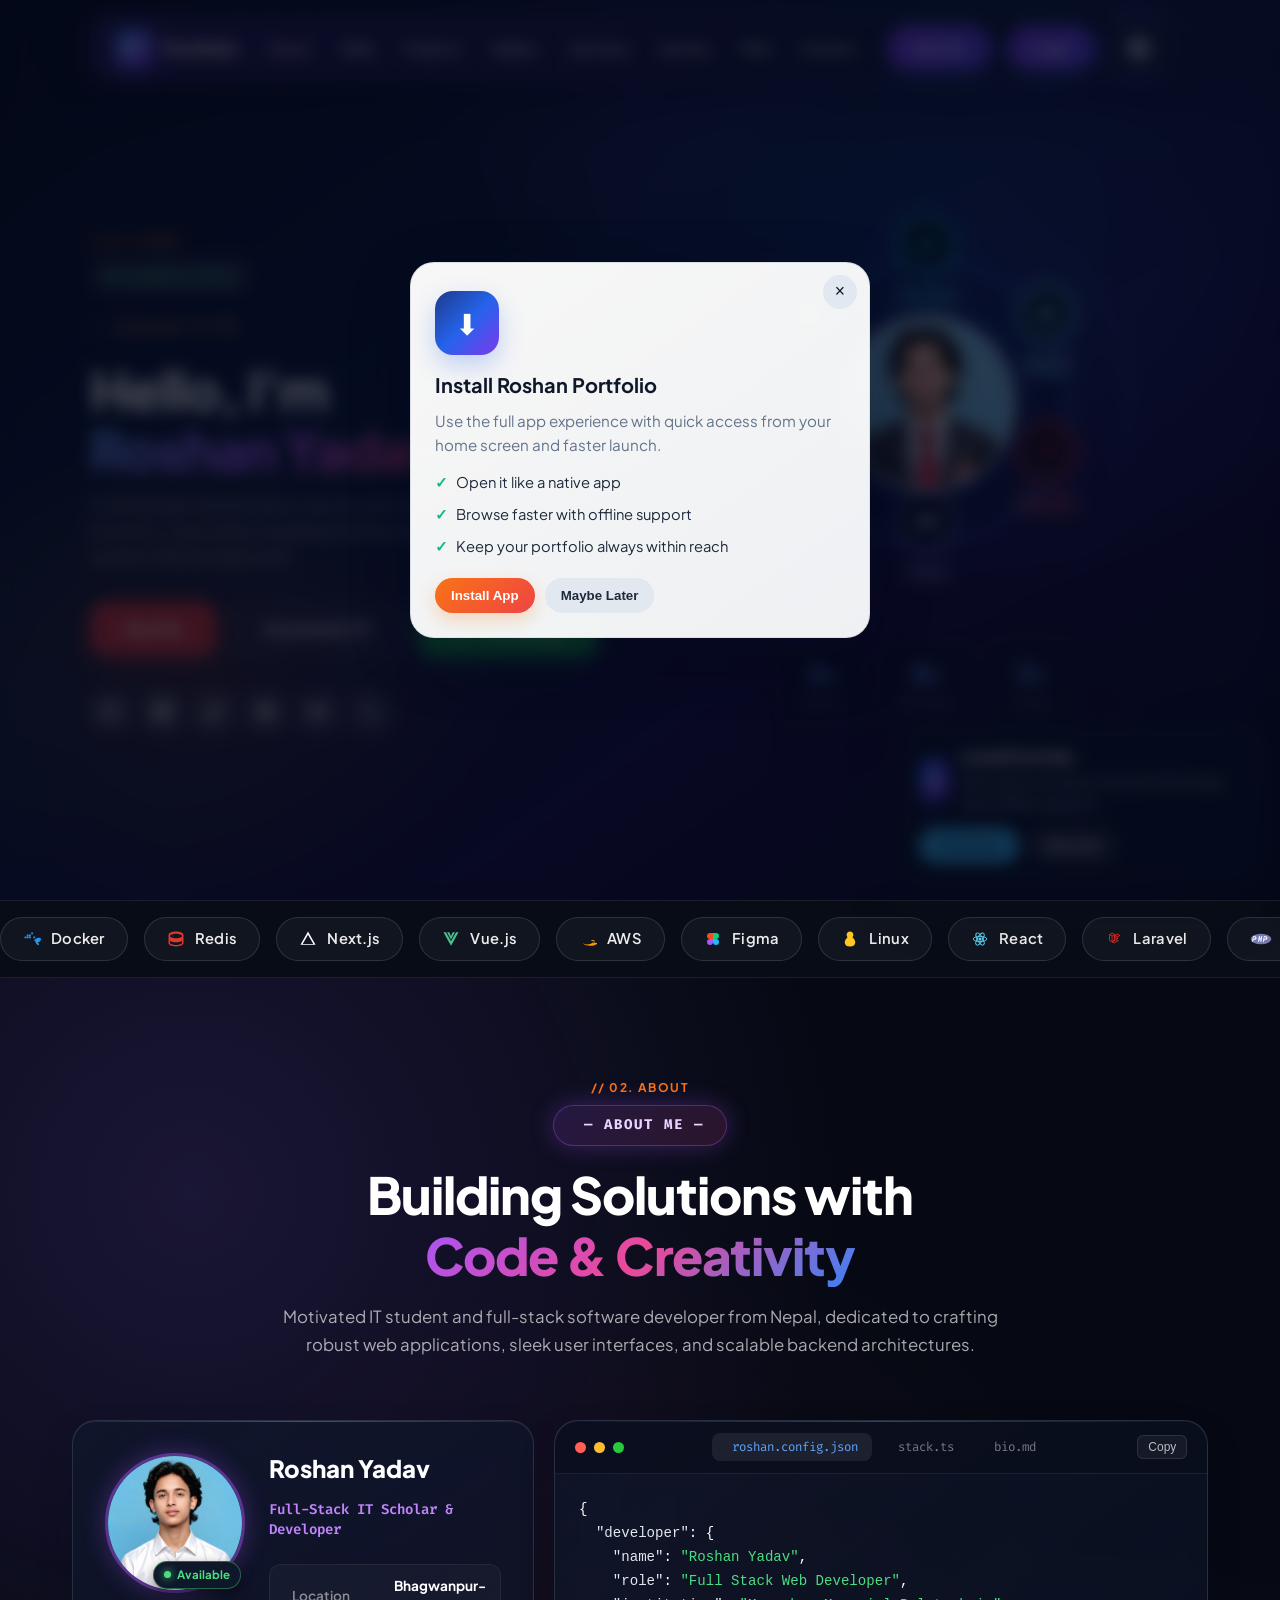
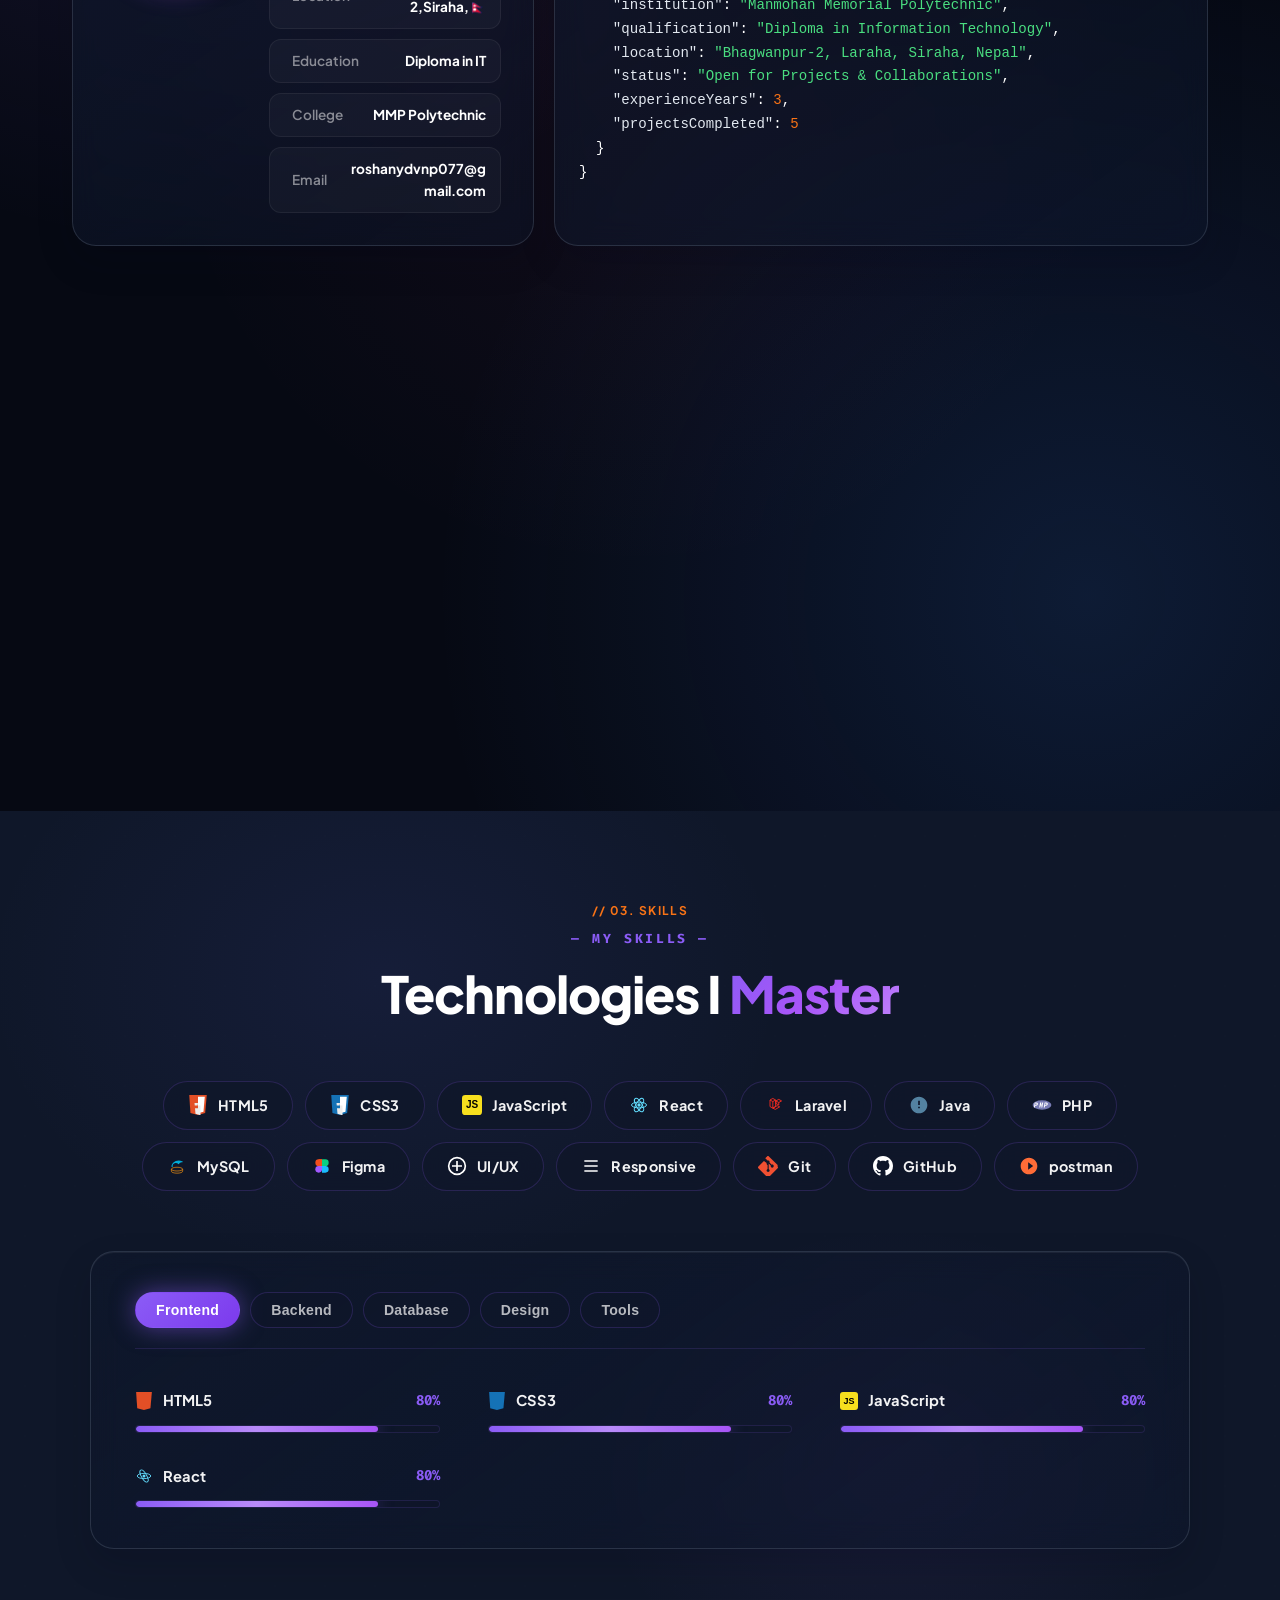
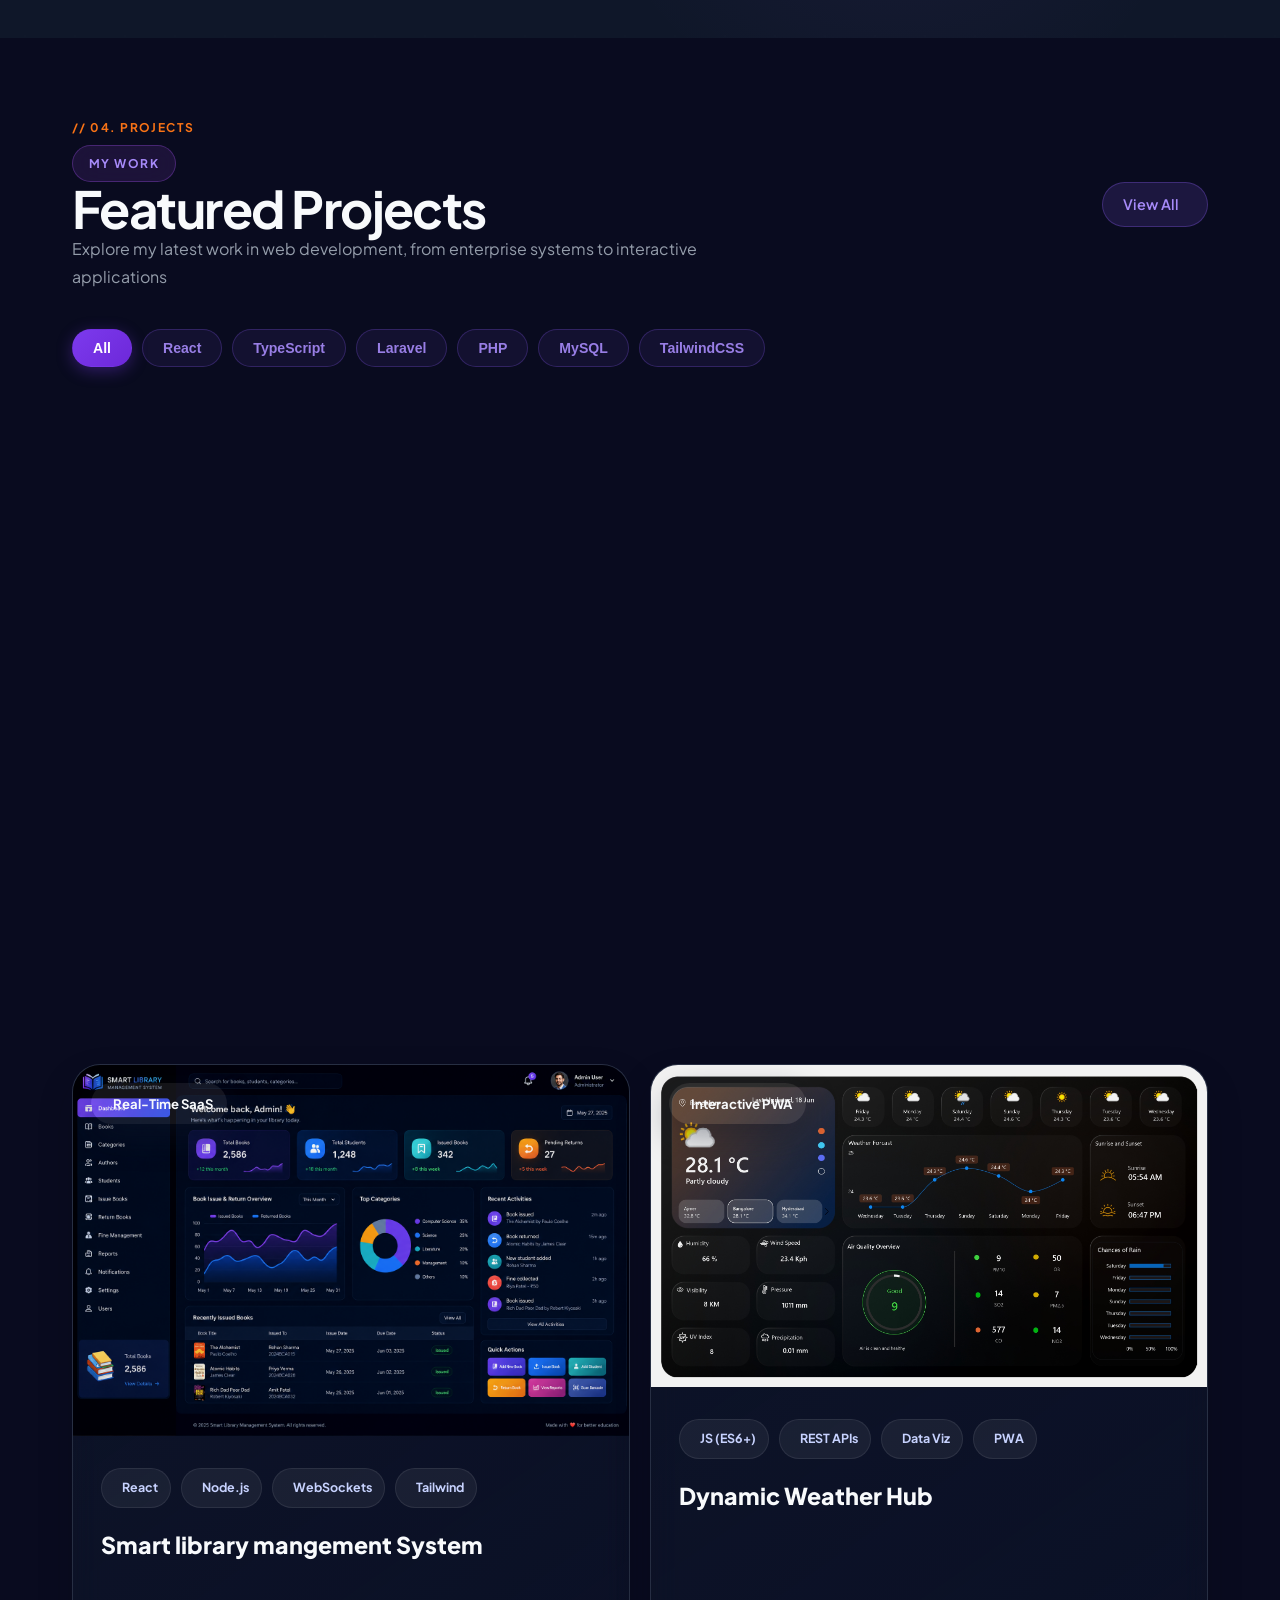
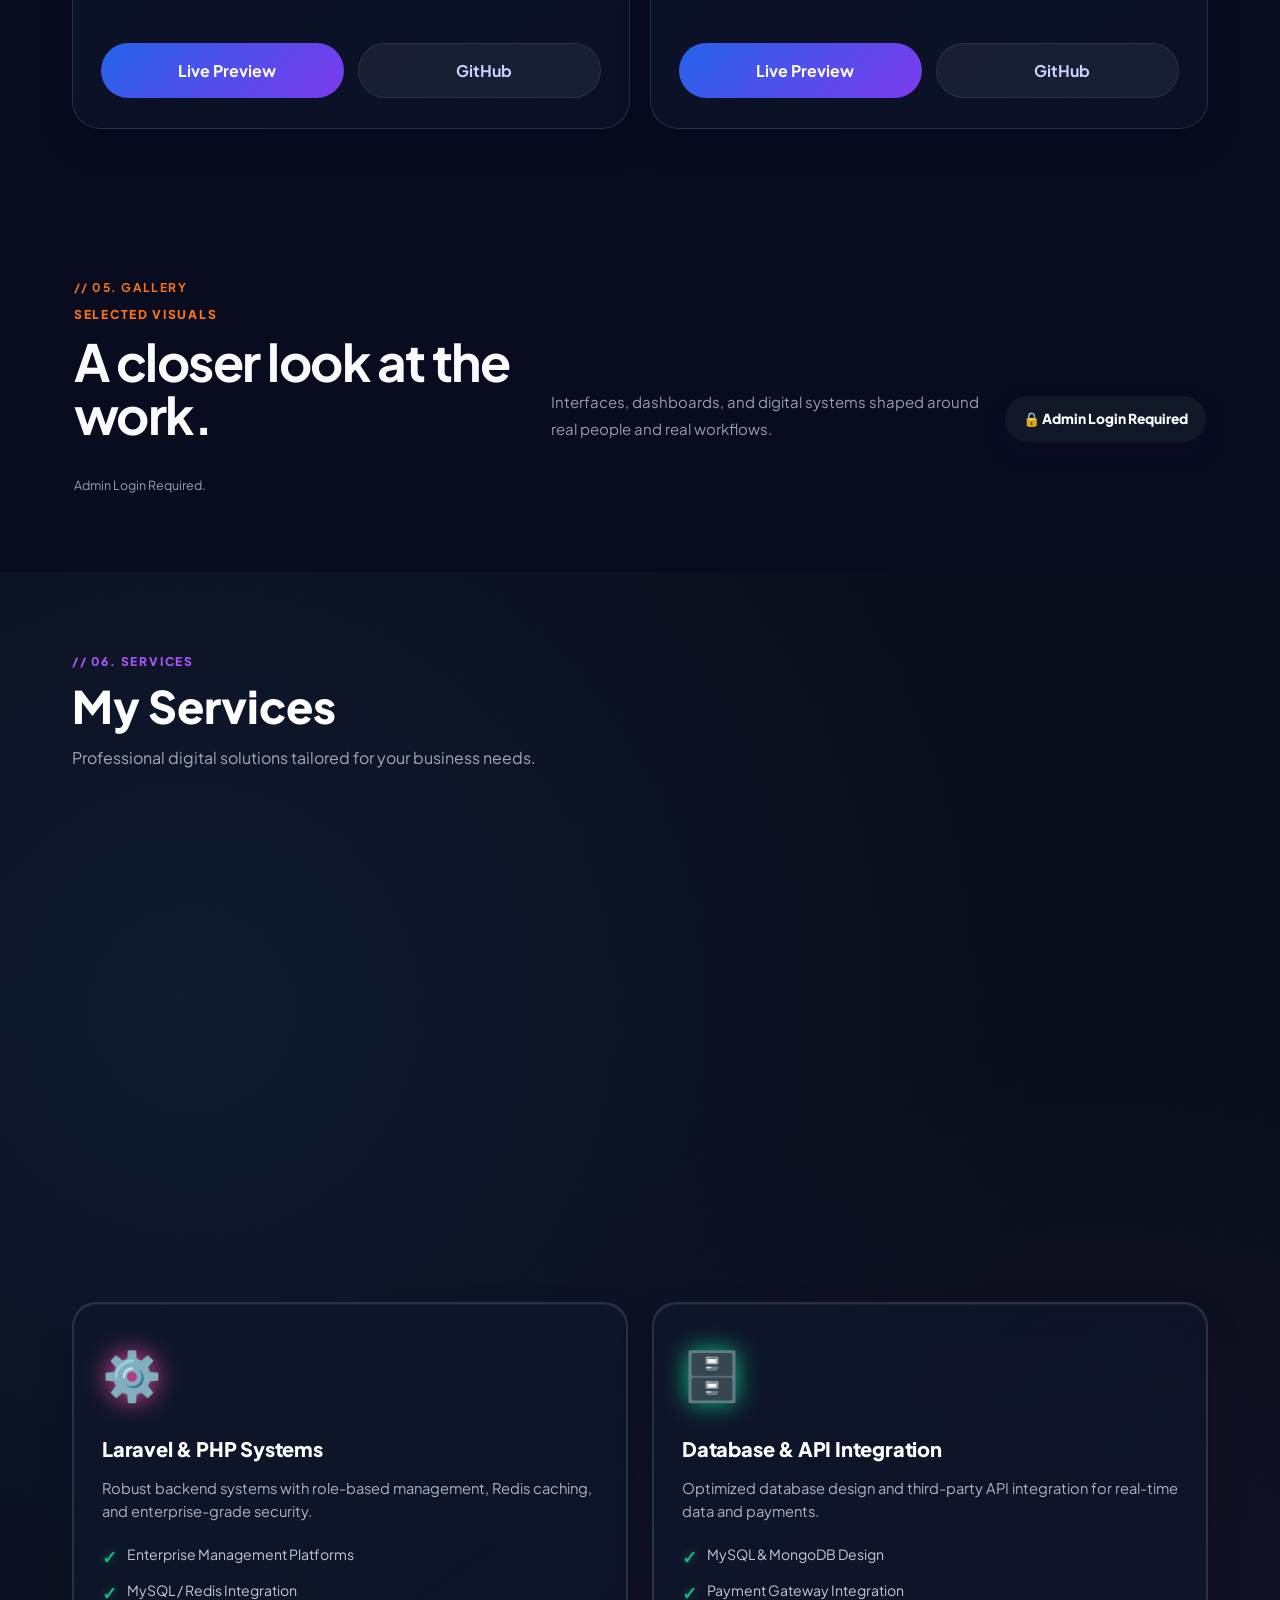
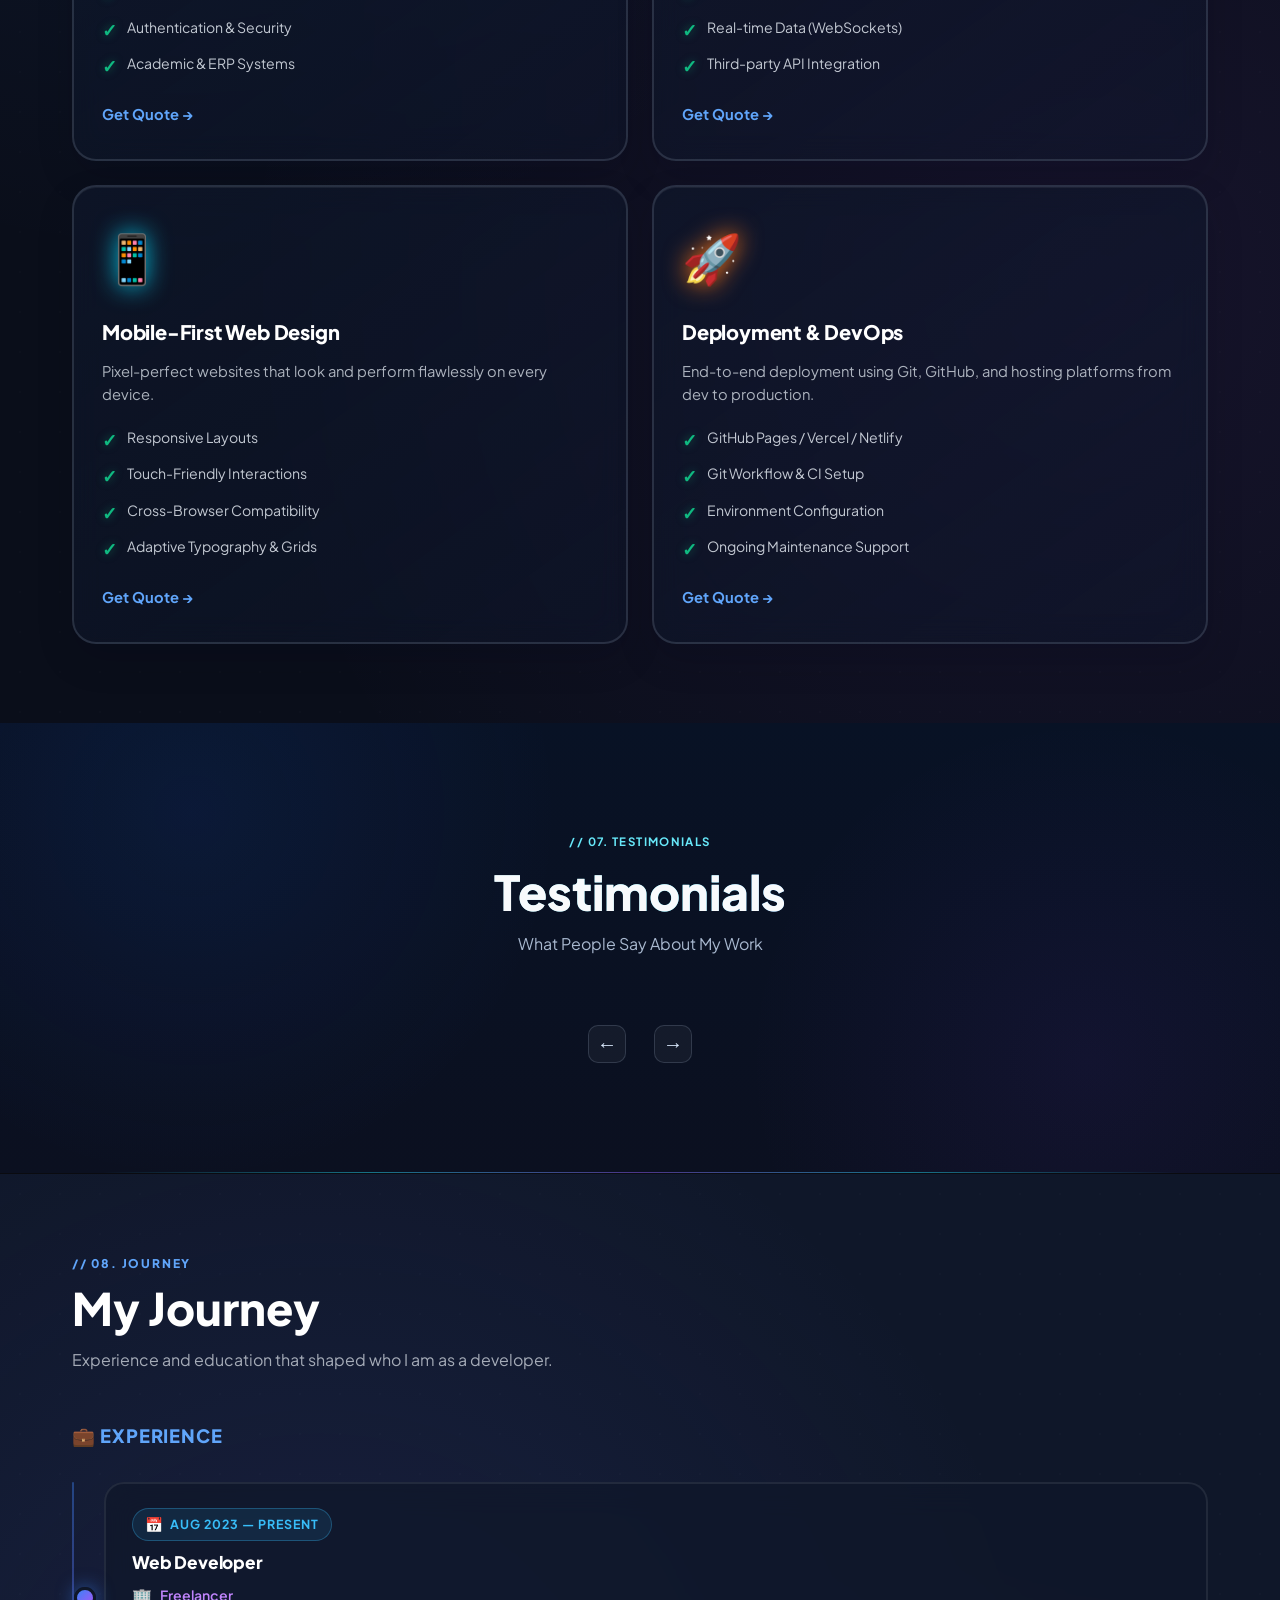
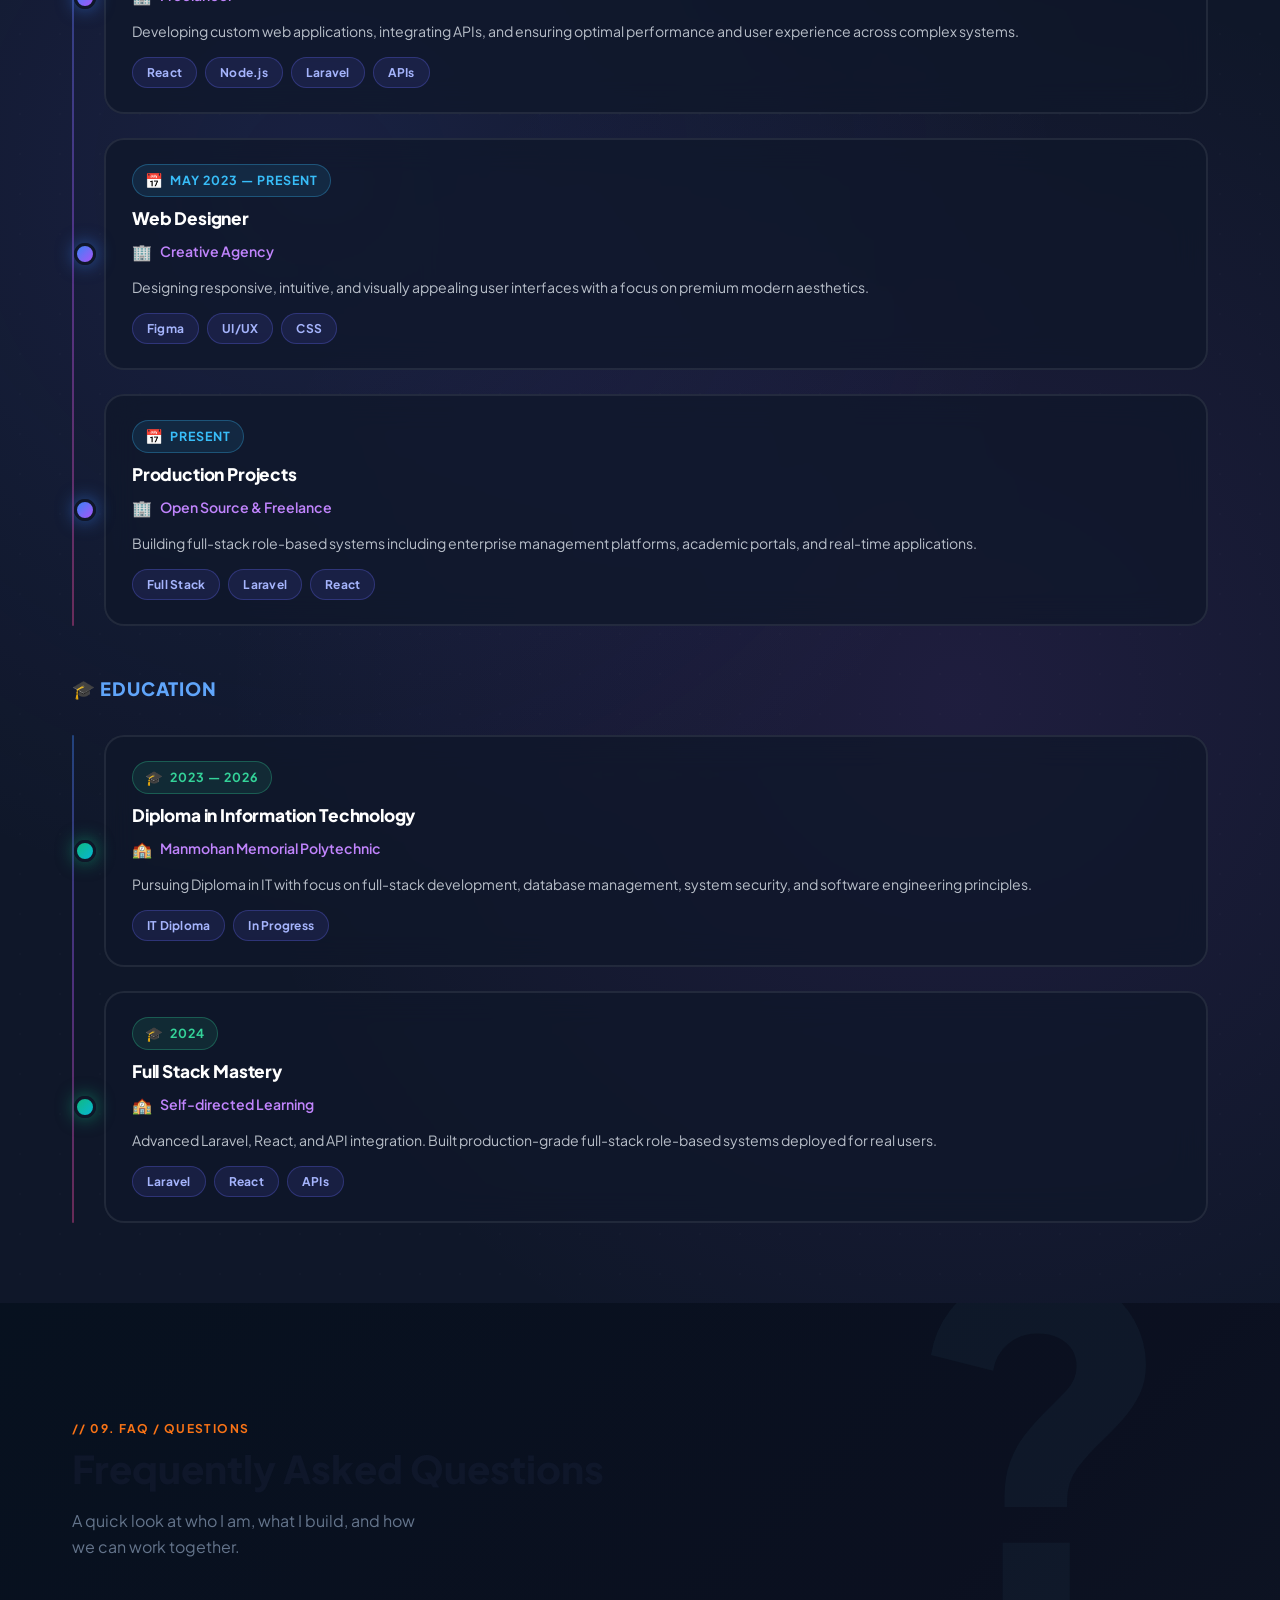
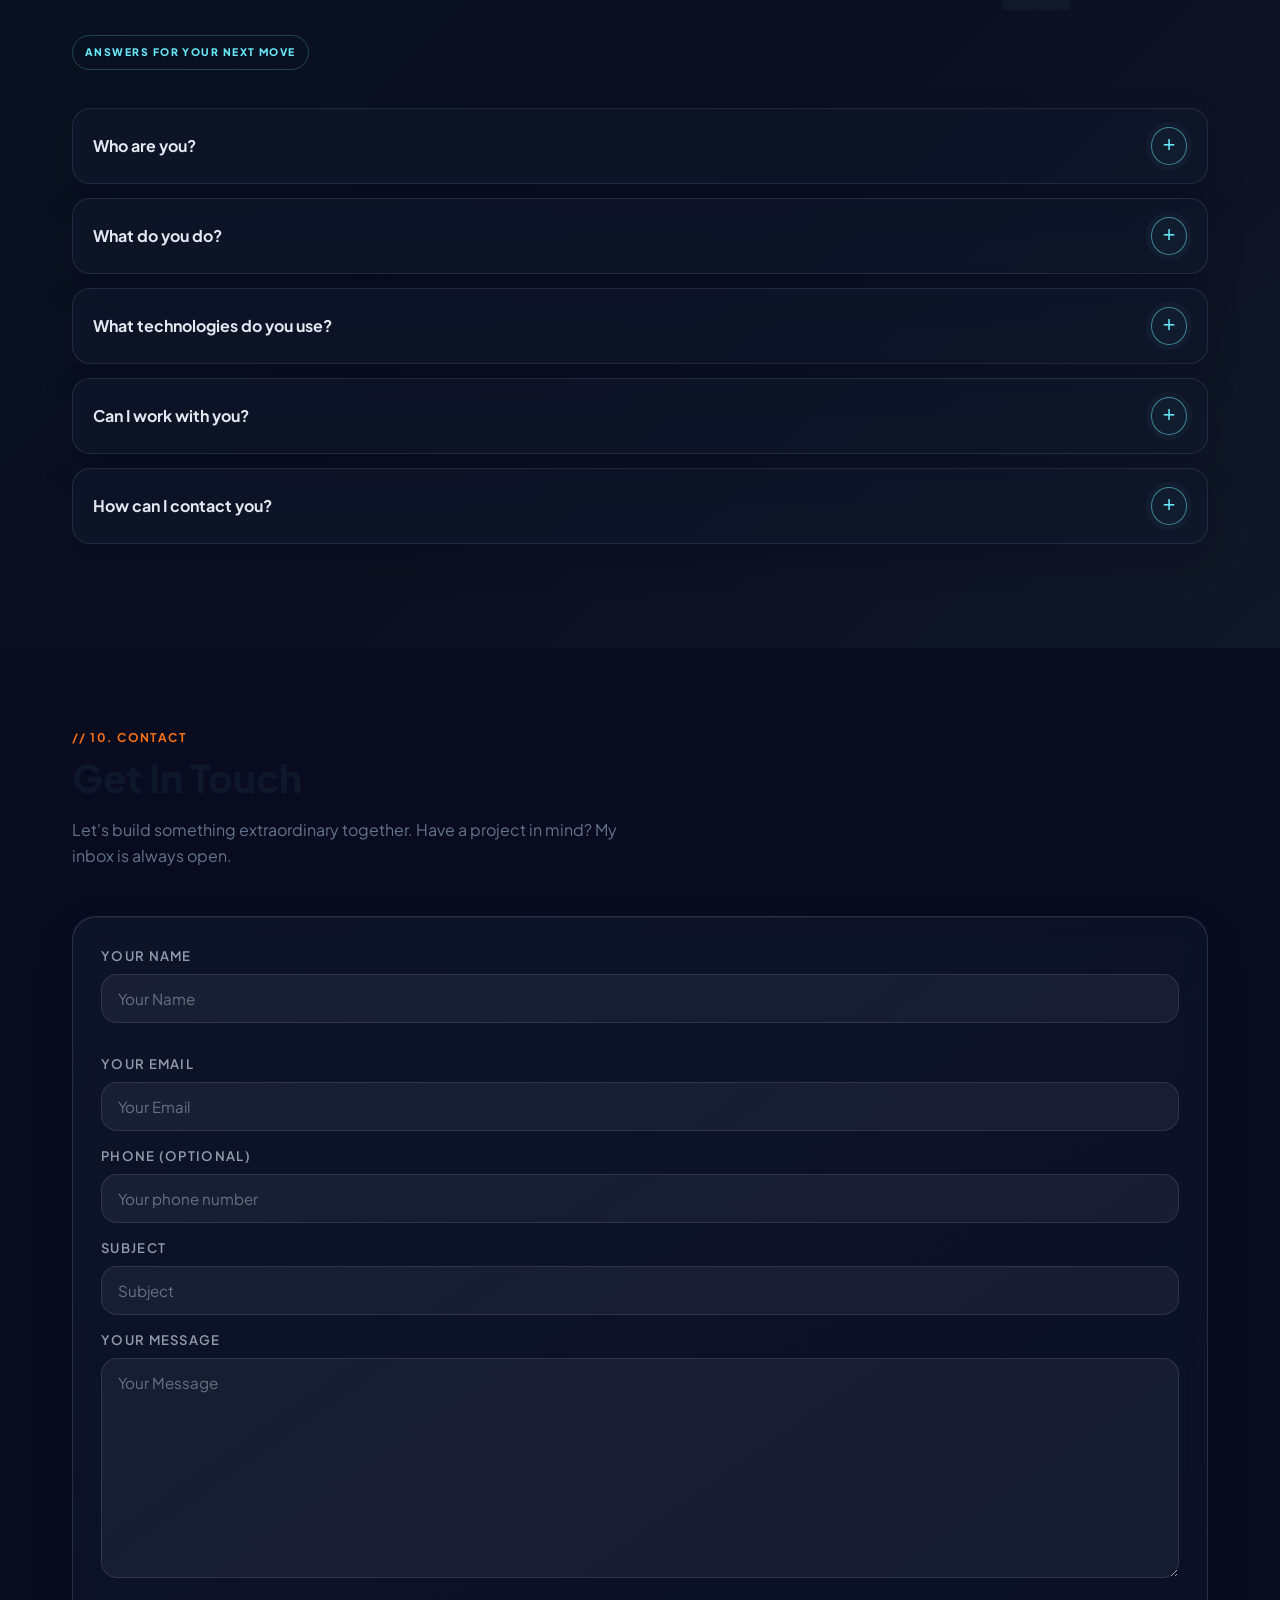
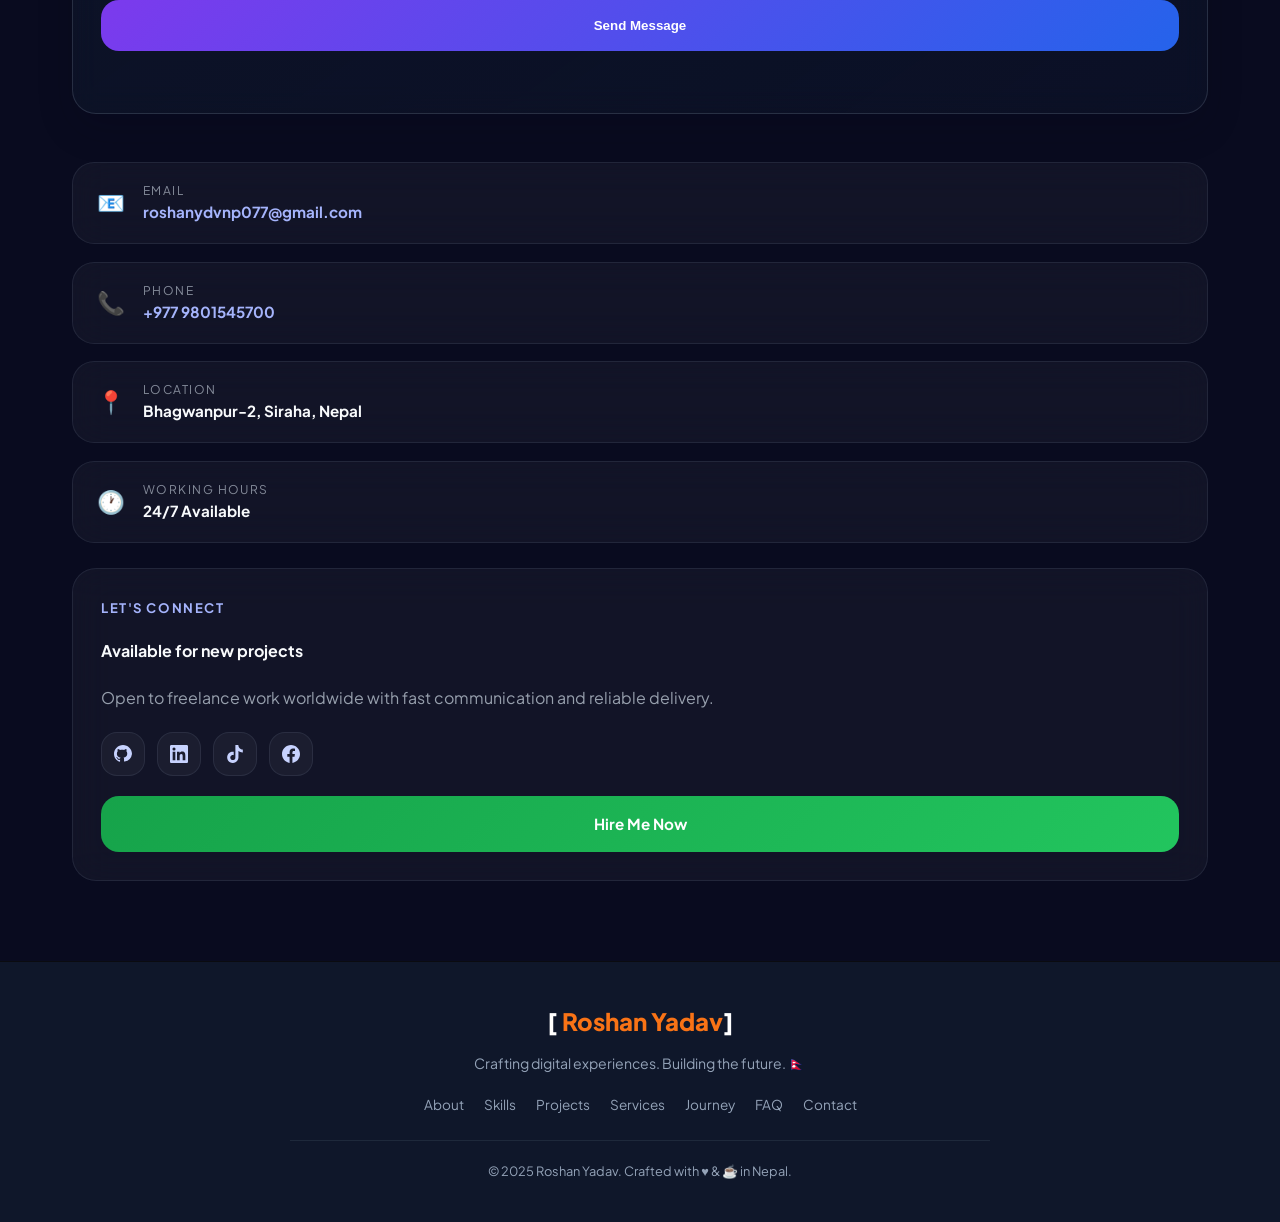
==== commit a2d996e4: "Add admin-managed FAQ content" ====
--- a/index.html
+++ b/index.html
@@ -8912,7 +8912,11 @@
     .testimonials-section .testimonial-card[role="button"] .testimonial-client-top .testimonial-client-avatar { width: 58px; height: 58px; flex-basis: 58px; }
     .testimonials-section .testimonial-card[role="button"] .testimonial-details { max-height: 0; margin: 0; padding: 0; }
     .testimonials-section .testimonial-card[role="button"].is-expanded .testimonial-details { max-height: 420px; padding-top: 18px; }
-    @media (max-width: 760px) { .testimonials-section .testimonial-card[role="button"] { min-height: 0; padding: 20px; } .testimonials-section .testimonials-grid { margin-top: 30px; } }
+    .testimonials-section .section-title { color: #f8fafc !important; -webkit-text-fill-color: #f8fafc; }
+    .testimonials-section .section-desc { color: #a8b8cf !important; }
+    .faq-item::before { display: none; }
+    .faq-item summary { padding-left: 20px; }
+    @media (max-width: 760px) { .testimonials-section .testimonial-card[role="button"] { min-height: 0; padding: 20px; } .testimonials-section .testimonial-client-top { display: flex; flex-direction: row; align-items: center; gap: 14px; } .testimonials-section .testimonial-client-info { min-width: 0; } .testimonials-section .testimonial-client-info strong { white-space: nowrap; font-size: clamp(.92rem, 4.6vw, 1.08rem); } .testimonials-section .testimonials-grid { margin-top: 30px; } }
 
     .back-to-top { position: fixed; right: clamp(18px, 4vw, 42px); bottom: max(22px, env(safe-area-inset-bottom)); z-index: 20; display: inline-flex; align-items: center; gap: 9px; min-width: 132px; height: 46px; padding: 0 16px 0 10px; border: 1px solid rgba(103, 232, 249, .42); border-radius: 999px; color: #ecfeff; background: linear-gradient(135deg, rgba(8, 47, 73, .96), rgba(15, 23, 42, .96)); box-shadow: 0 12px 30px rgba(2, 6, 23, .38), 0 0 22px rgba(34, 211, 238, .12), inset 0 1px rgba(255, 255, 255, .12); backdrop-filter: blur(14px); cursor: pointer; opacity: 0; pointer-events: none; transform: translateY(14px) scale(.94); transition: opacity .22s ease, transform .22s ease, border-color .22s ease, background .22s ease, box-shadow .22s ease; }
     .back-to-top::before { content: '↑'; display: grid; width: 27px; height: 27px; place-items: center; border-radius: 50%; color: #082f49; background: #67e8f9; font-size: 1rem; font-weight: 800; }
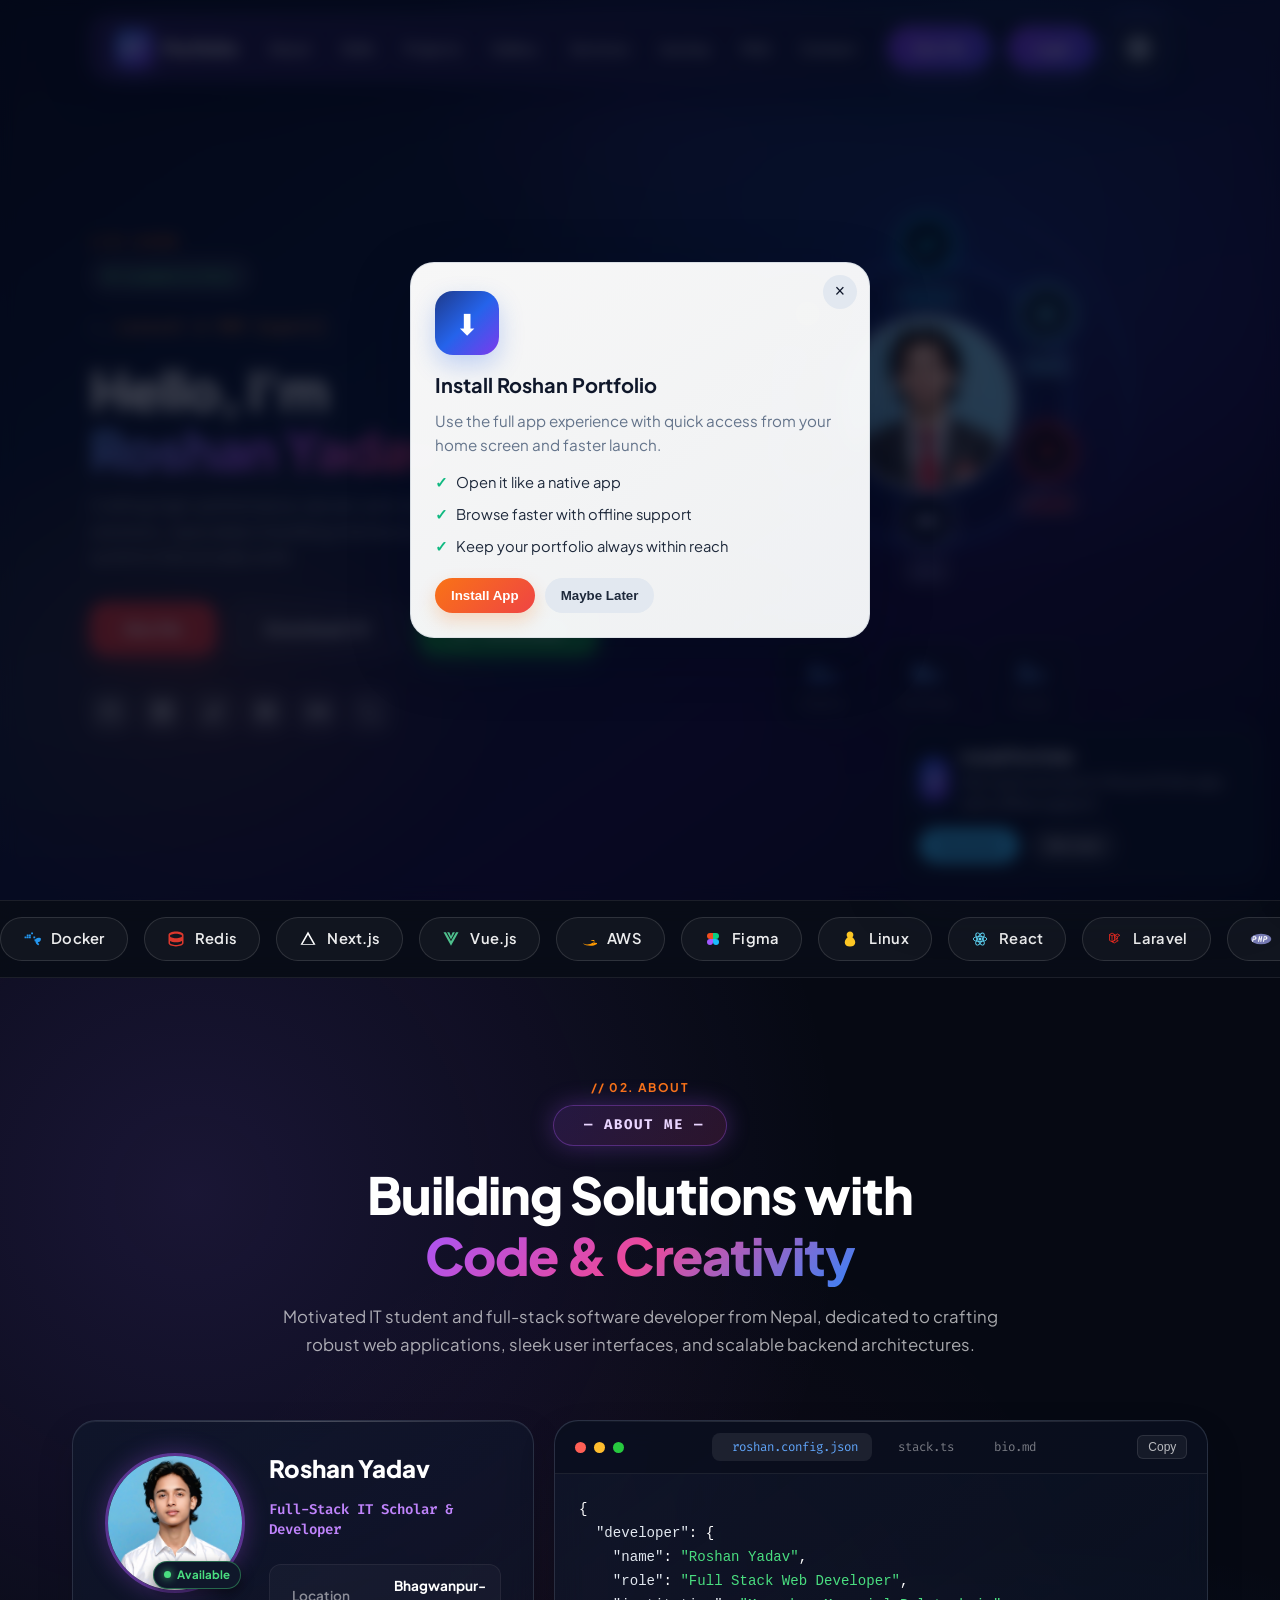
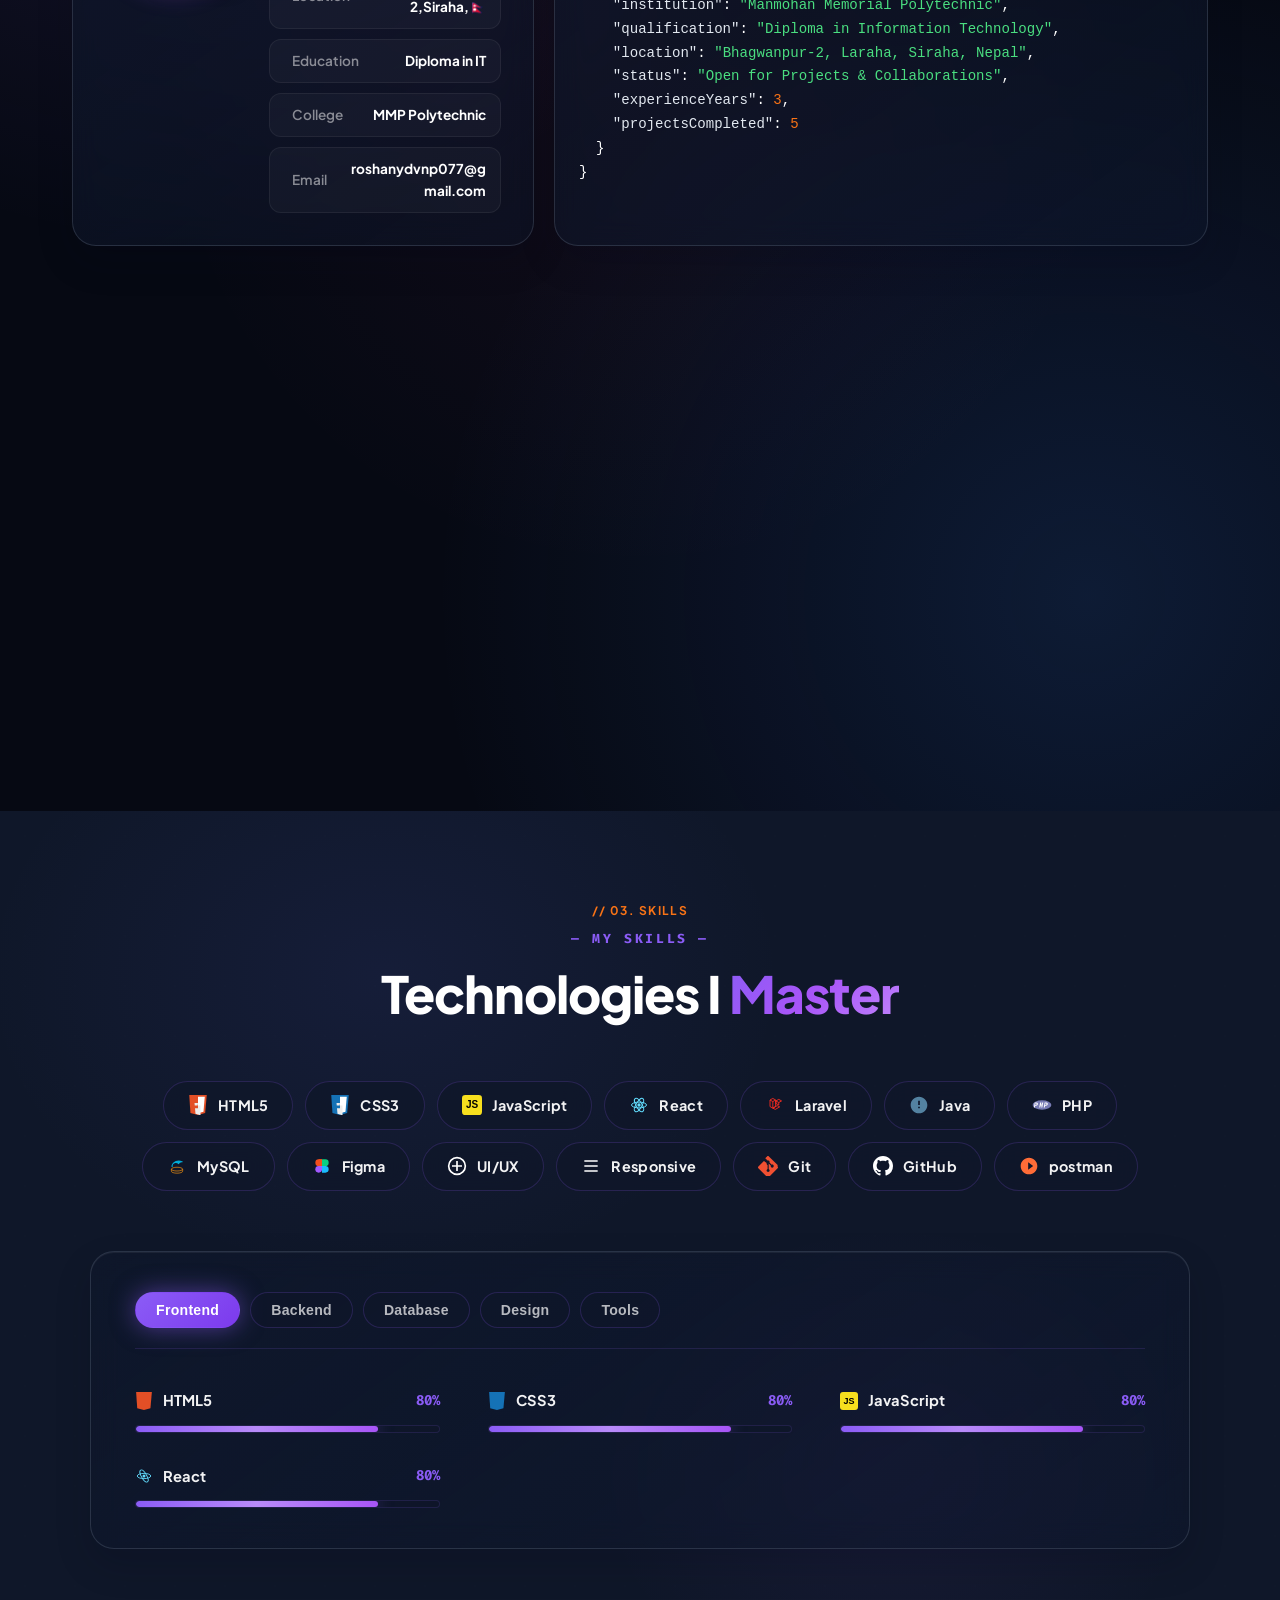
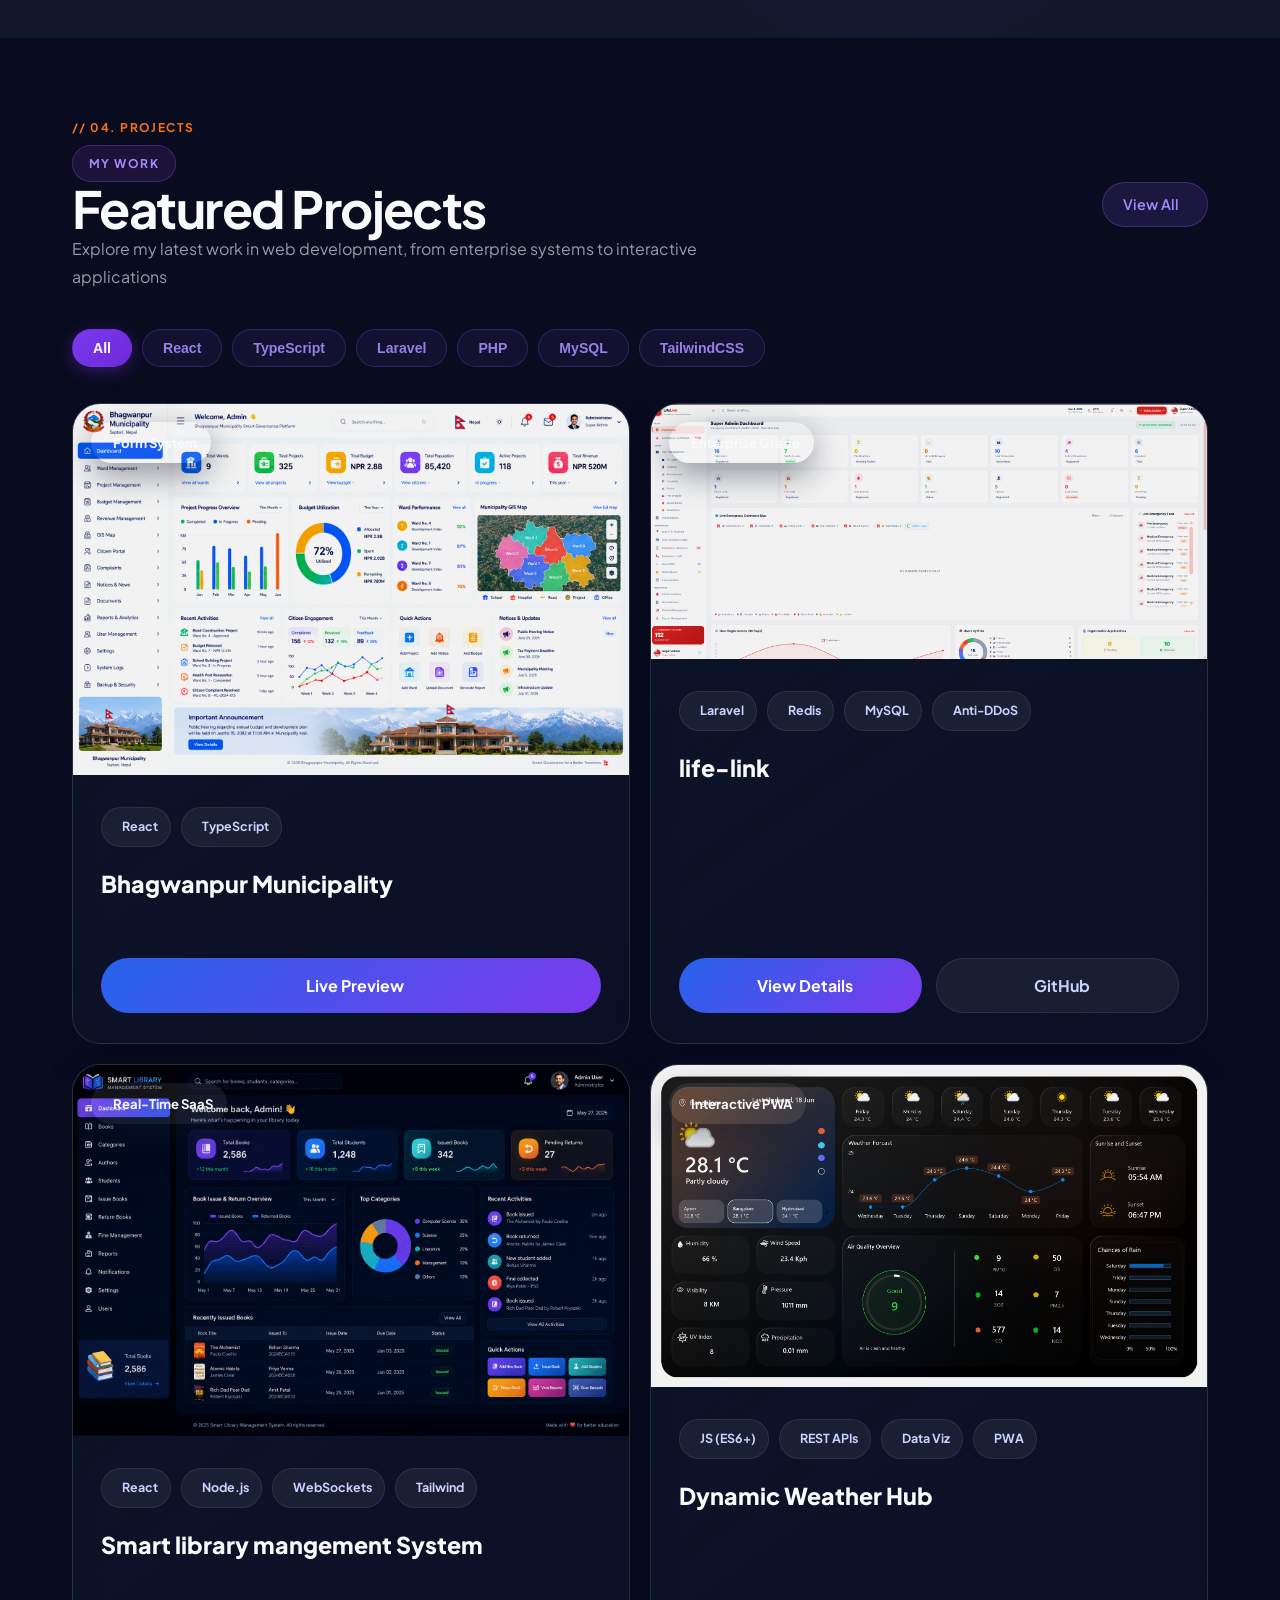
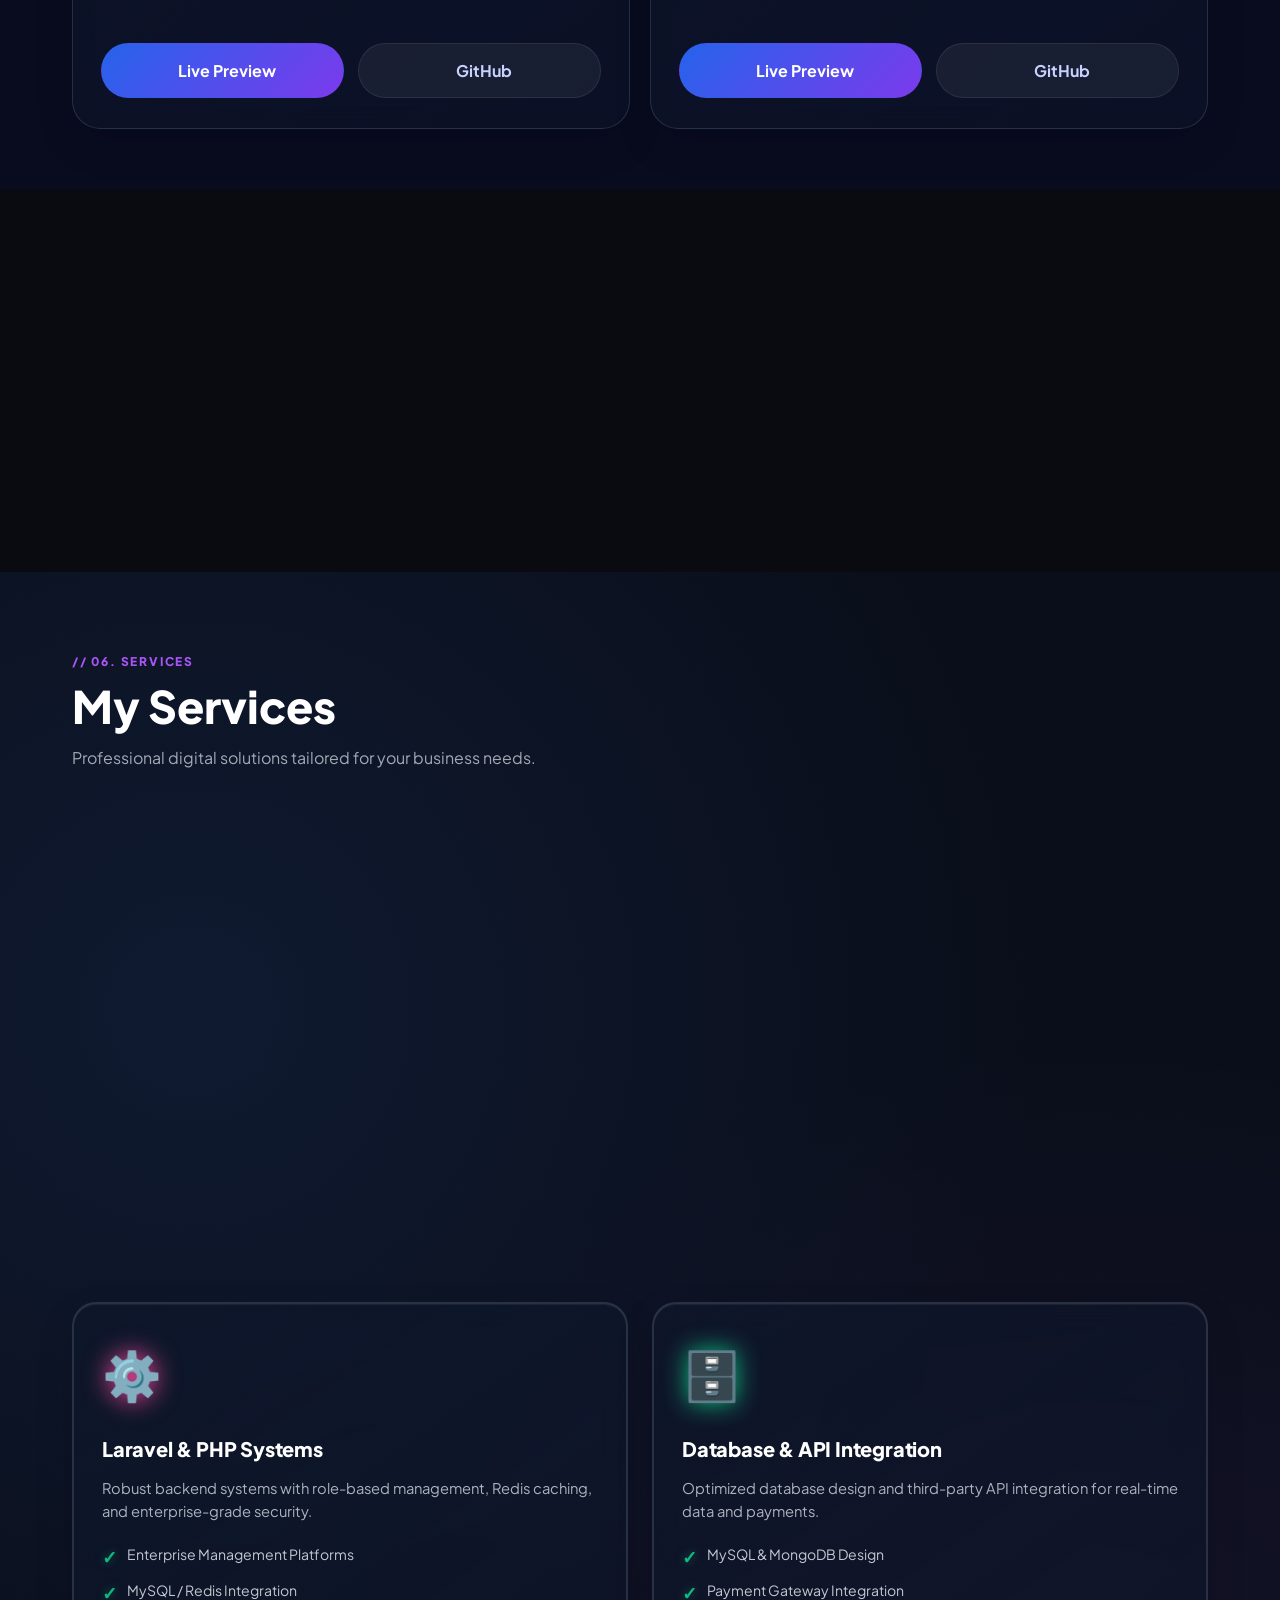
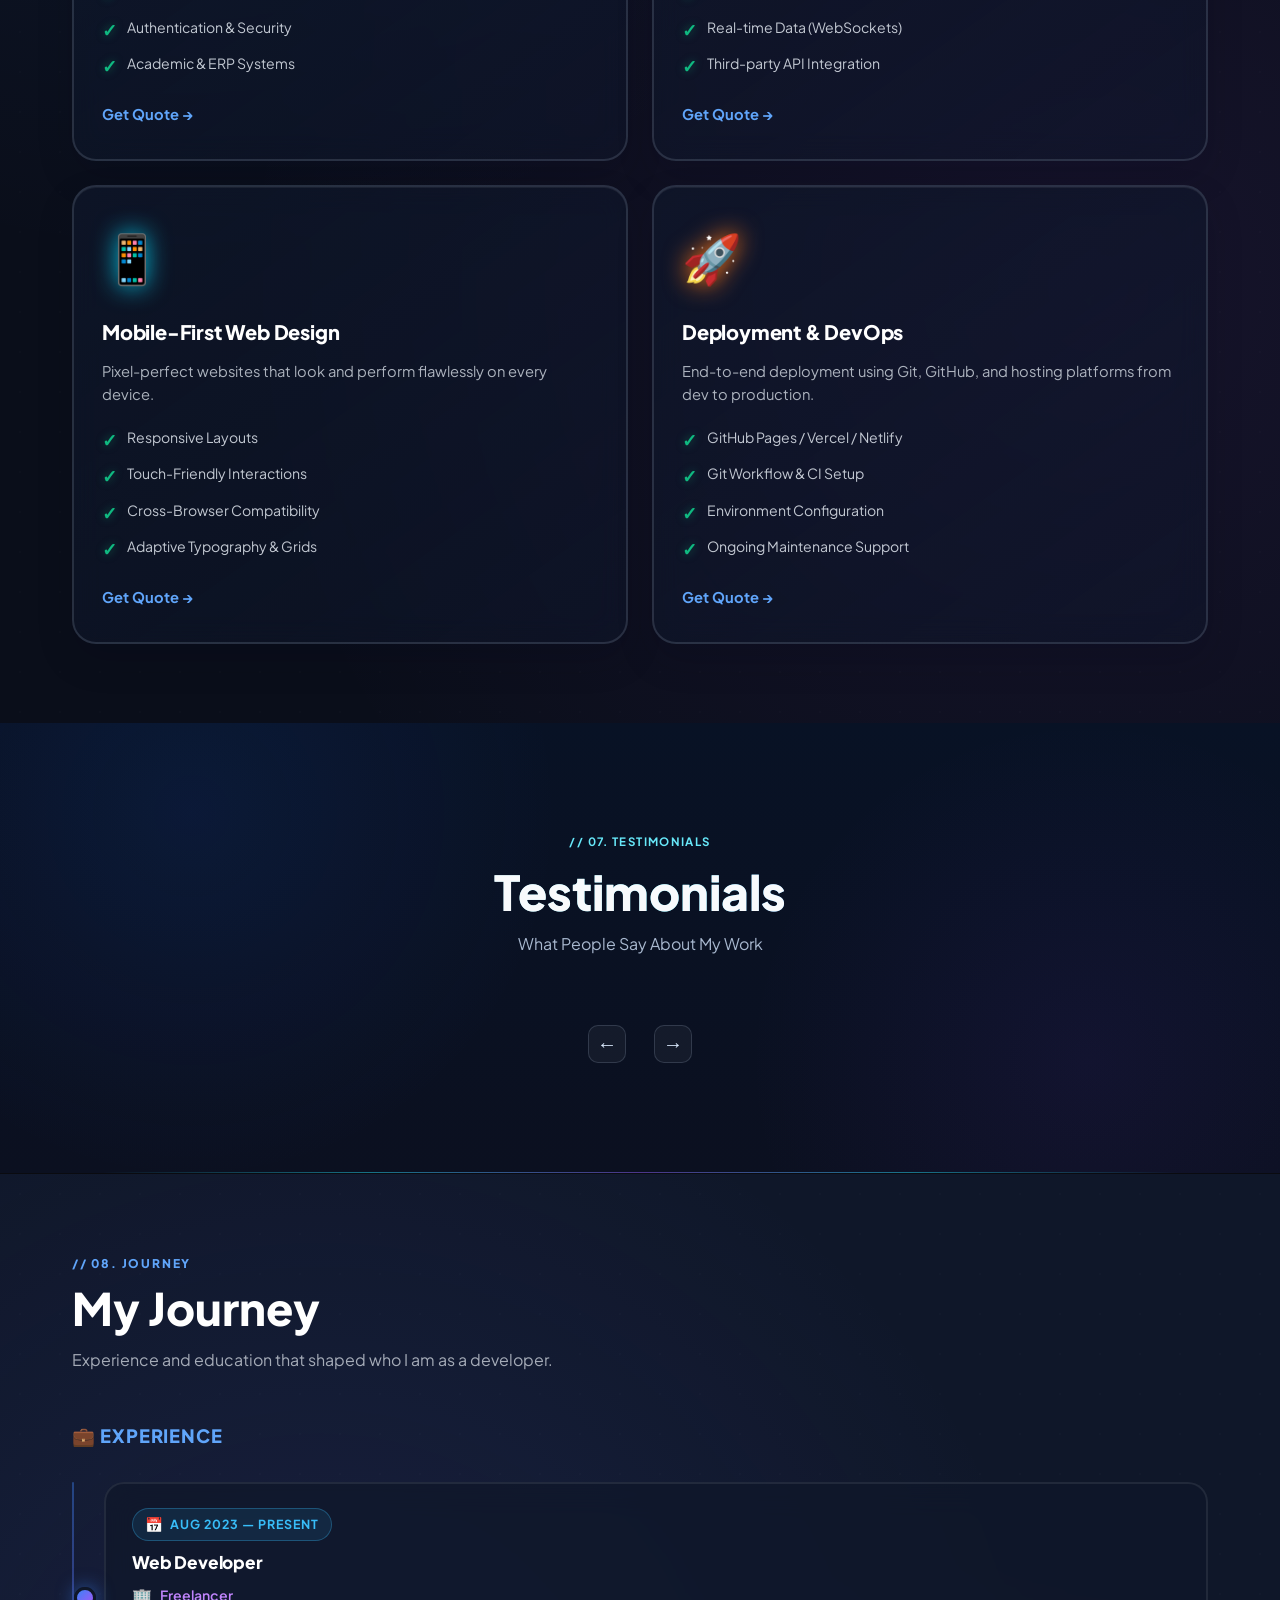
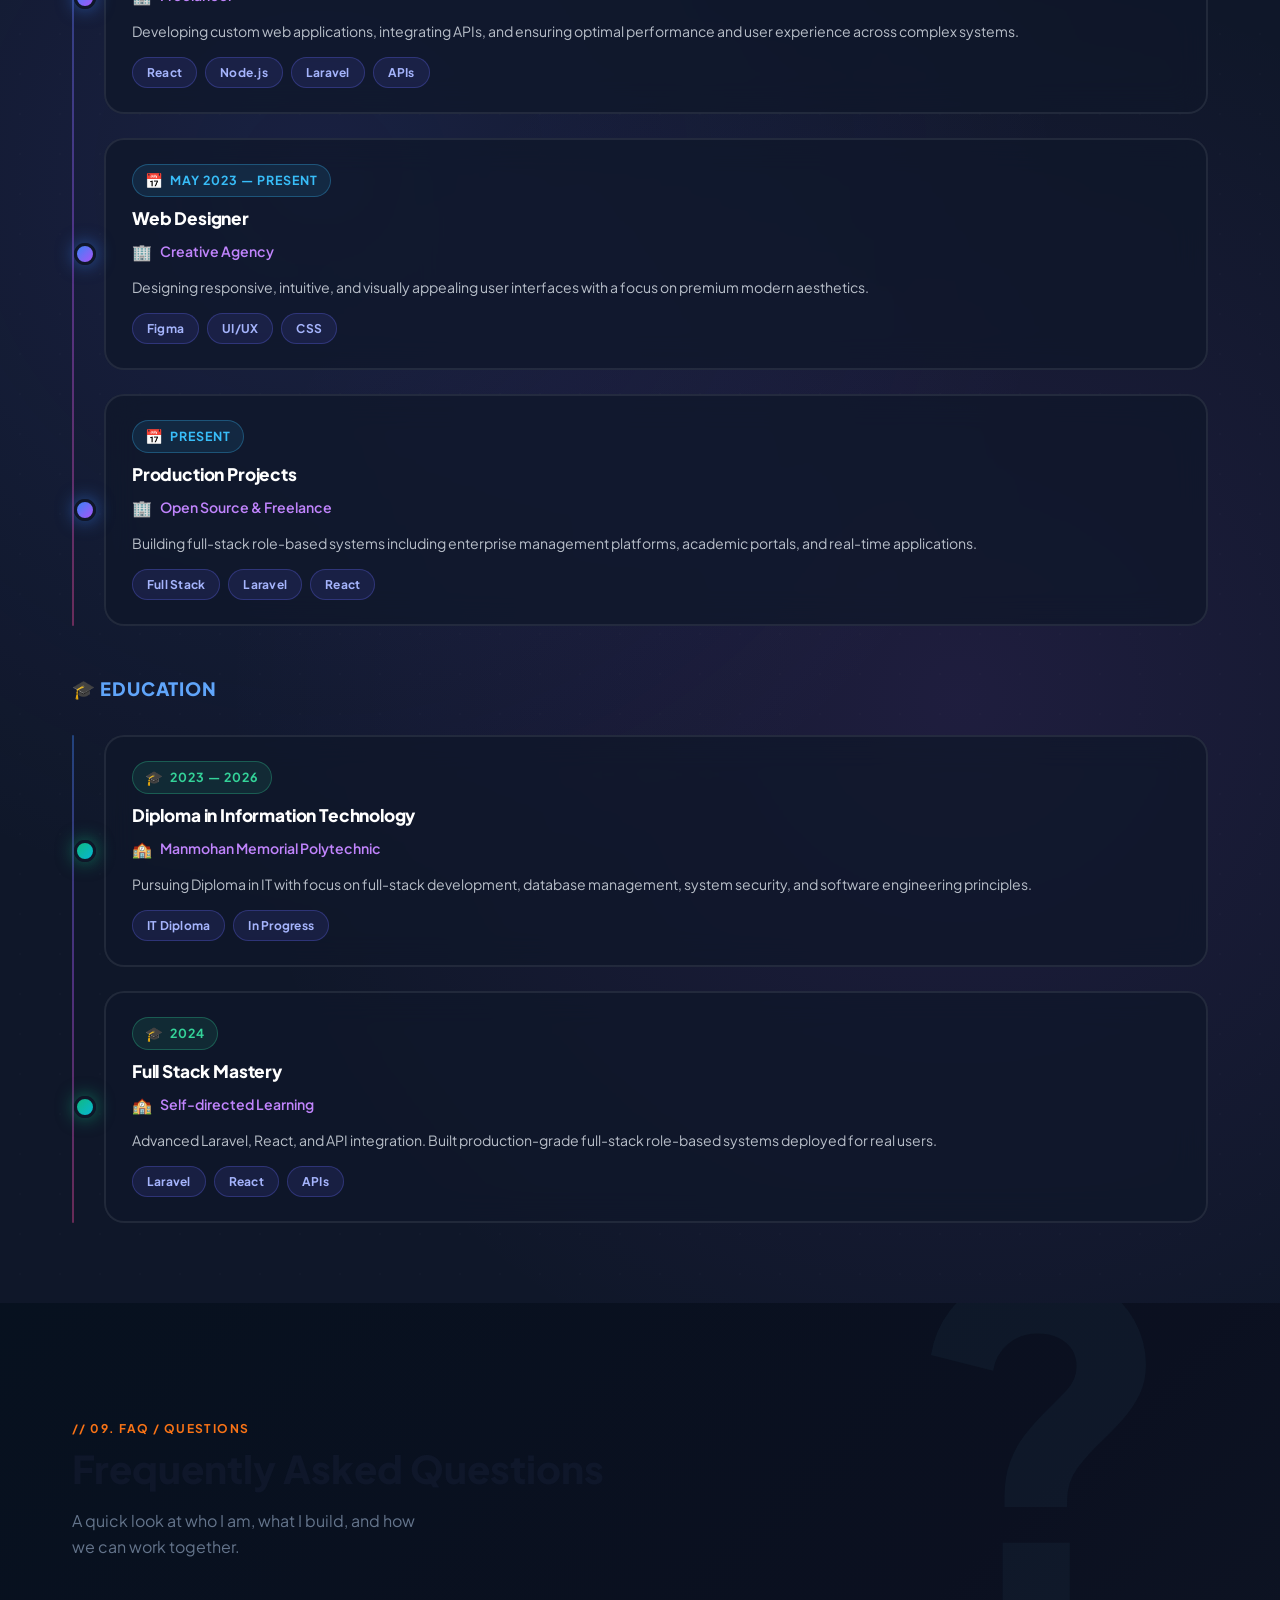
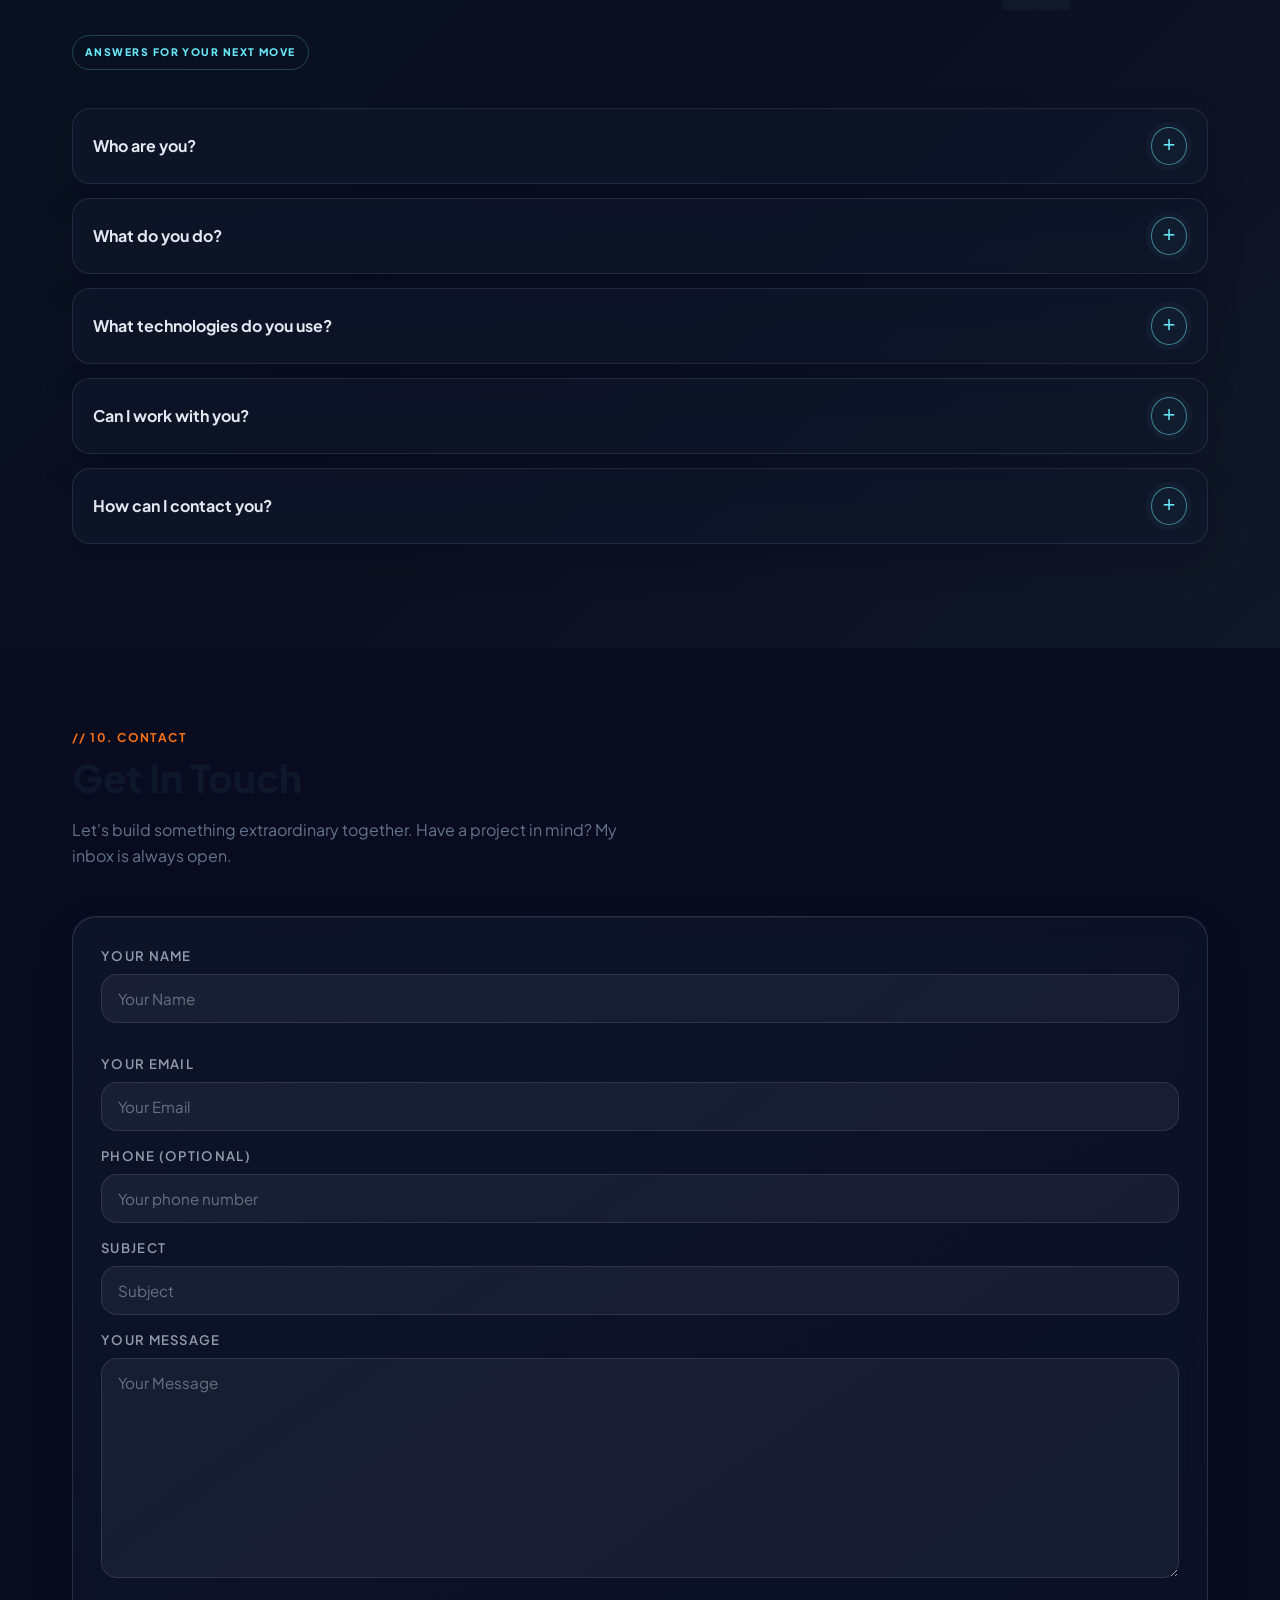
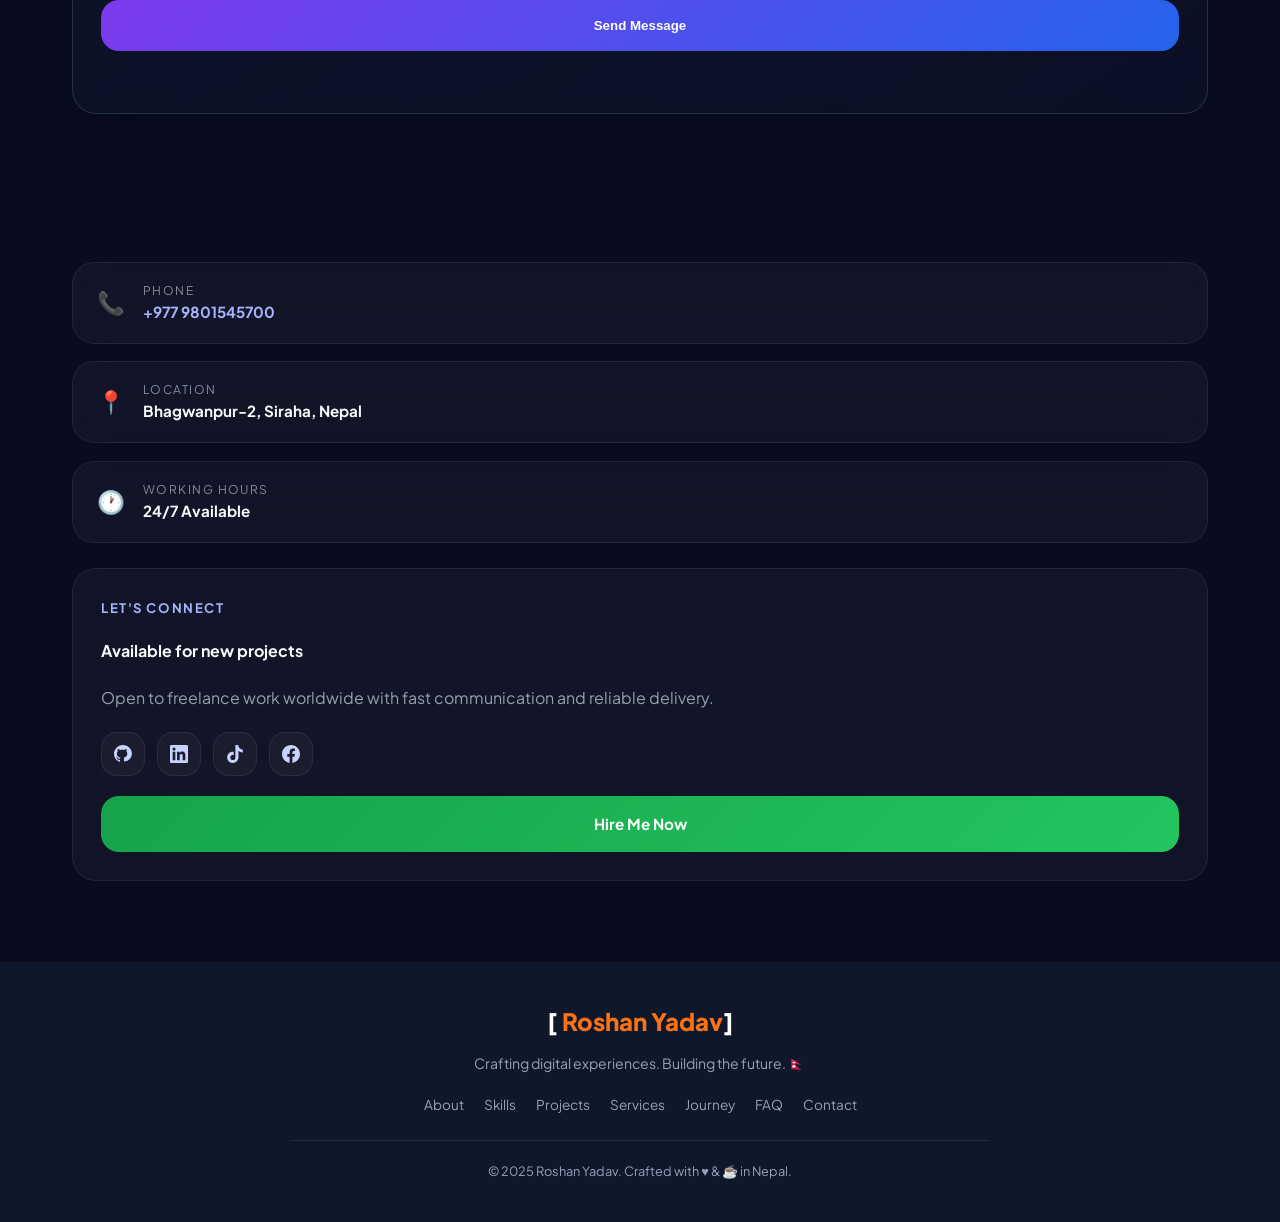
==== commit f8533bc6: "Deploy family portal and mobile navigation" ====
--- a/index.html
+++ b/index.html
@@ -9004,6 +9004,7 @@
     <a href="#faq" class="mob-link">FAQ / Questions</a>
     <a href="#contact" class="mob-link">Contact</a>
     <div class="mobile-menu-actions">
+      <a href="family-member-login.html" class="mob-link mobile-action" style="background: linear-gradient(135deg, #8b5cf6 0%, #6366f1 100%); color: white; border: none;">👨‍👩‍👧‍👦 Family space</a>
       <a href="mailto:roshanydvnp077@gmail.com" class="mob-link mob-cta mobile-action">Hire Me</a>
       <a href="#admin-login" class="mob-link mobile-action secondary" id="publicMobileLoginBtn">Login</a>
     </div>
@@ -10659,7 +10660,7 @@
 
     document.addEventListener('DOMContentLoaded', function () {
       const supabaseClient = window.supabaseClient;
-      const configured = typeof supabaseClient !== 'undefined' && Boolean(supabaseClient) && typeof SUPABASE_URL !== 'undefined' && typeof SUPABASE_PUBLISHABLE_KEY !== 'undefined';
+      const configured = typeof supabaseClient !== 'undefined' && Boolean(supabaseClient) && typeof SUPABASE_URL !== 'undefined' && typeof SUPABASE_ANON_KEY !== 'undefined';
       const galleryGrid = document.getElementById('galleryGrid');
       const galleryStatus = document.getElementById('galleryStatus');
       const documentsSection = document.getElementById('documents');
@@ -10923,7 +10924,7 @@
           await supabaseClient.auth.signOut({ scope: 'local' });
           return false;
         }
-        const adminResult = await supabaseClient.from('admin_users').select('user_id,role').eq('user_id', userResult.data.user.id).eq('role', 'admin').maybeSingle();
+        const adminResult = await supabaseClient.from('admin_users').select('user_id').eq('user_id', userResult.data.user.id).maybeSingle();
         return !adminResult.error && Boolean(adminResult.data);
       }
 
